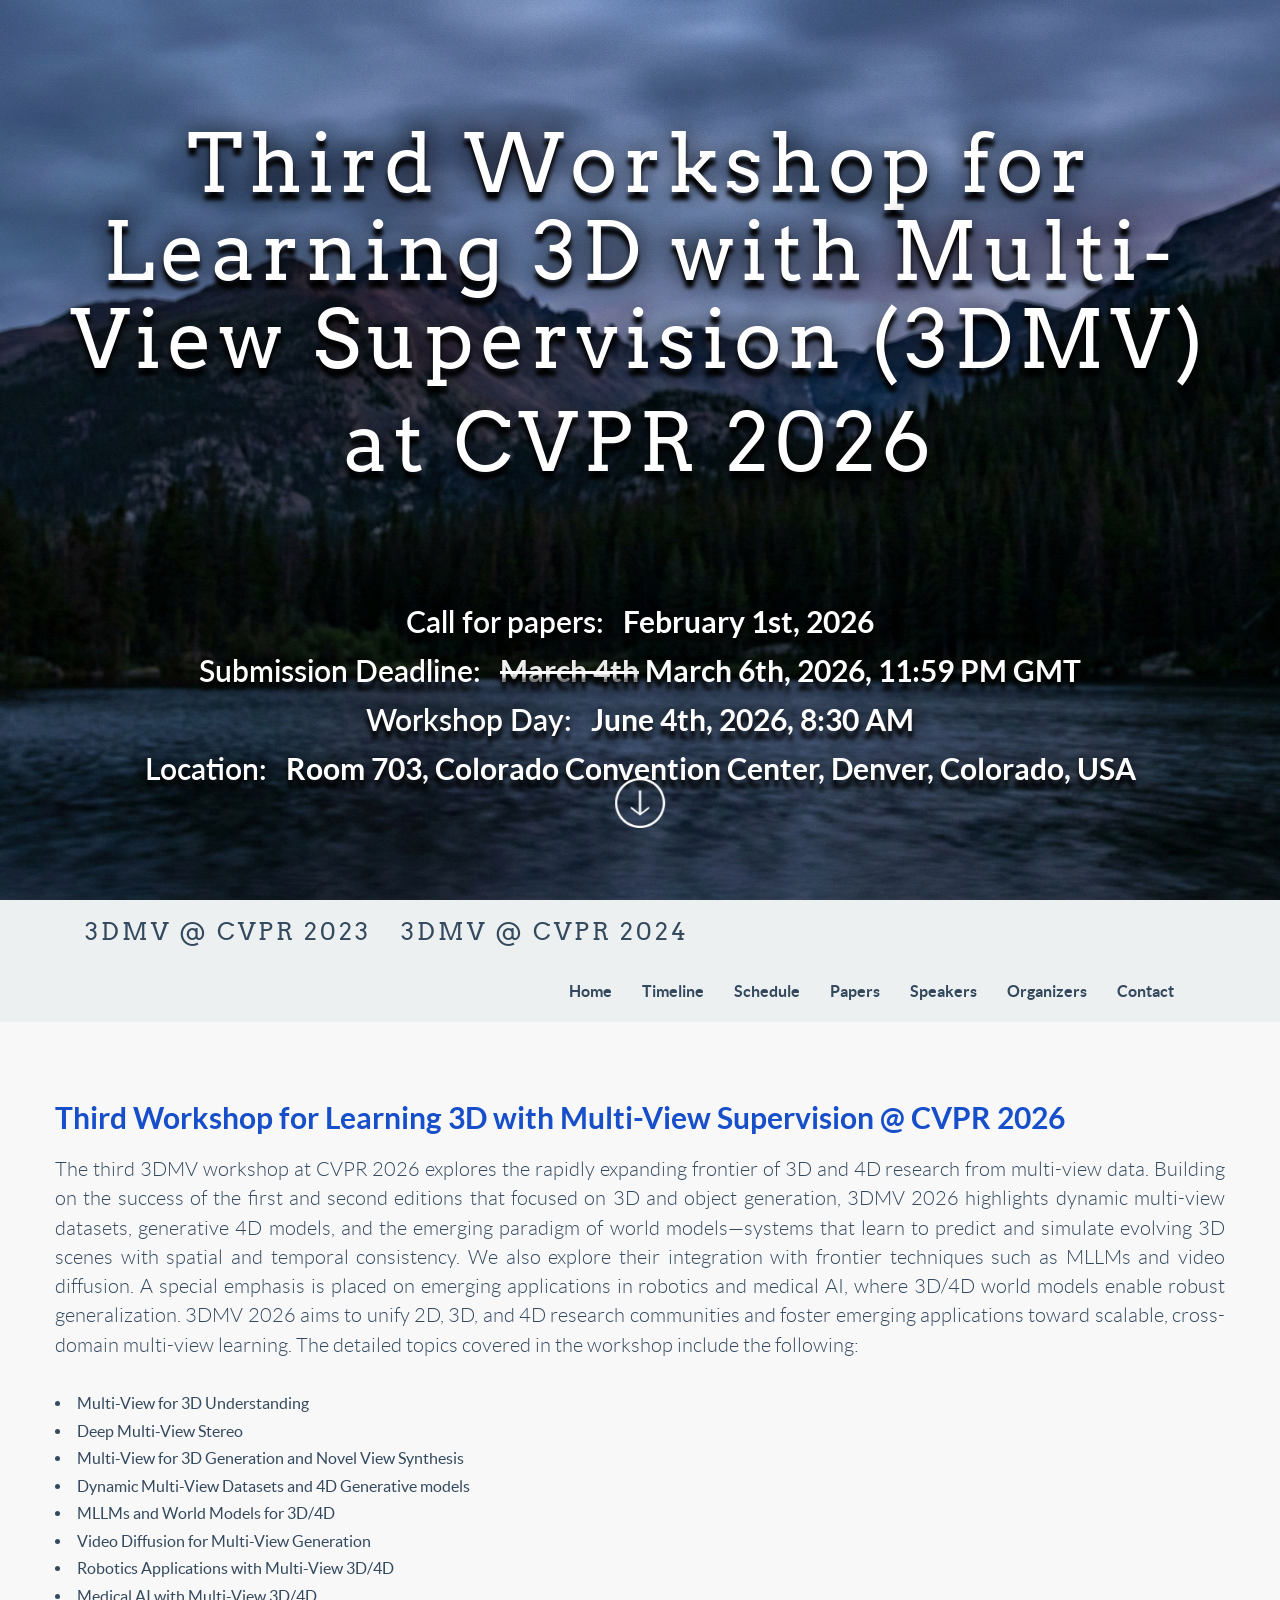
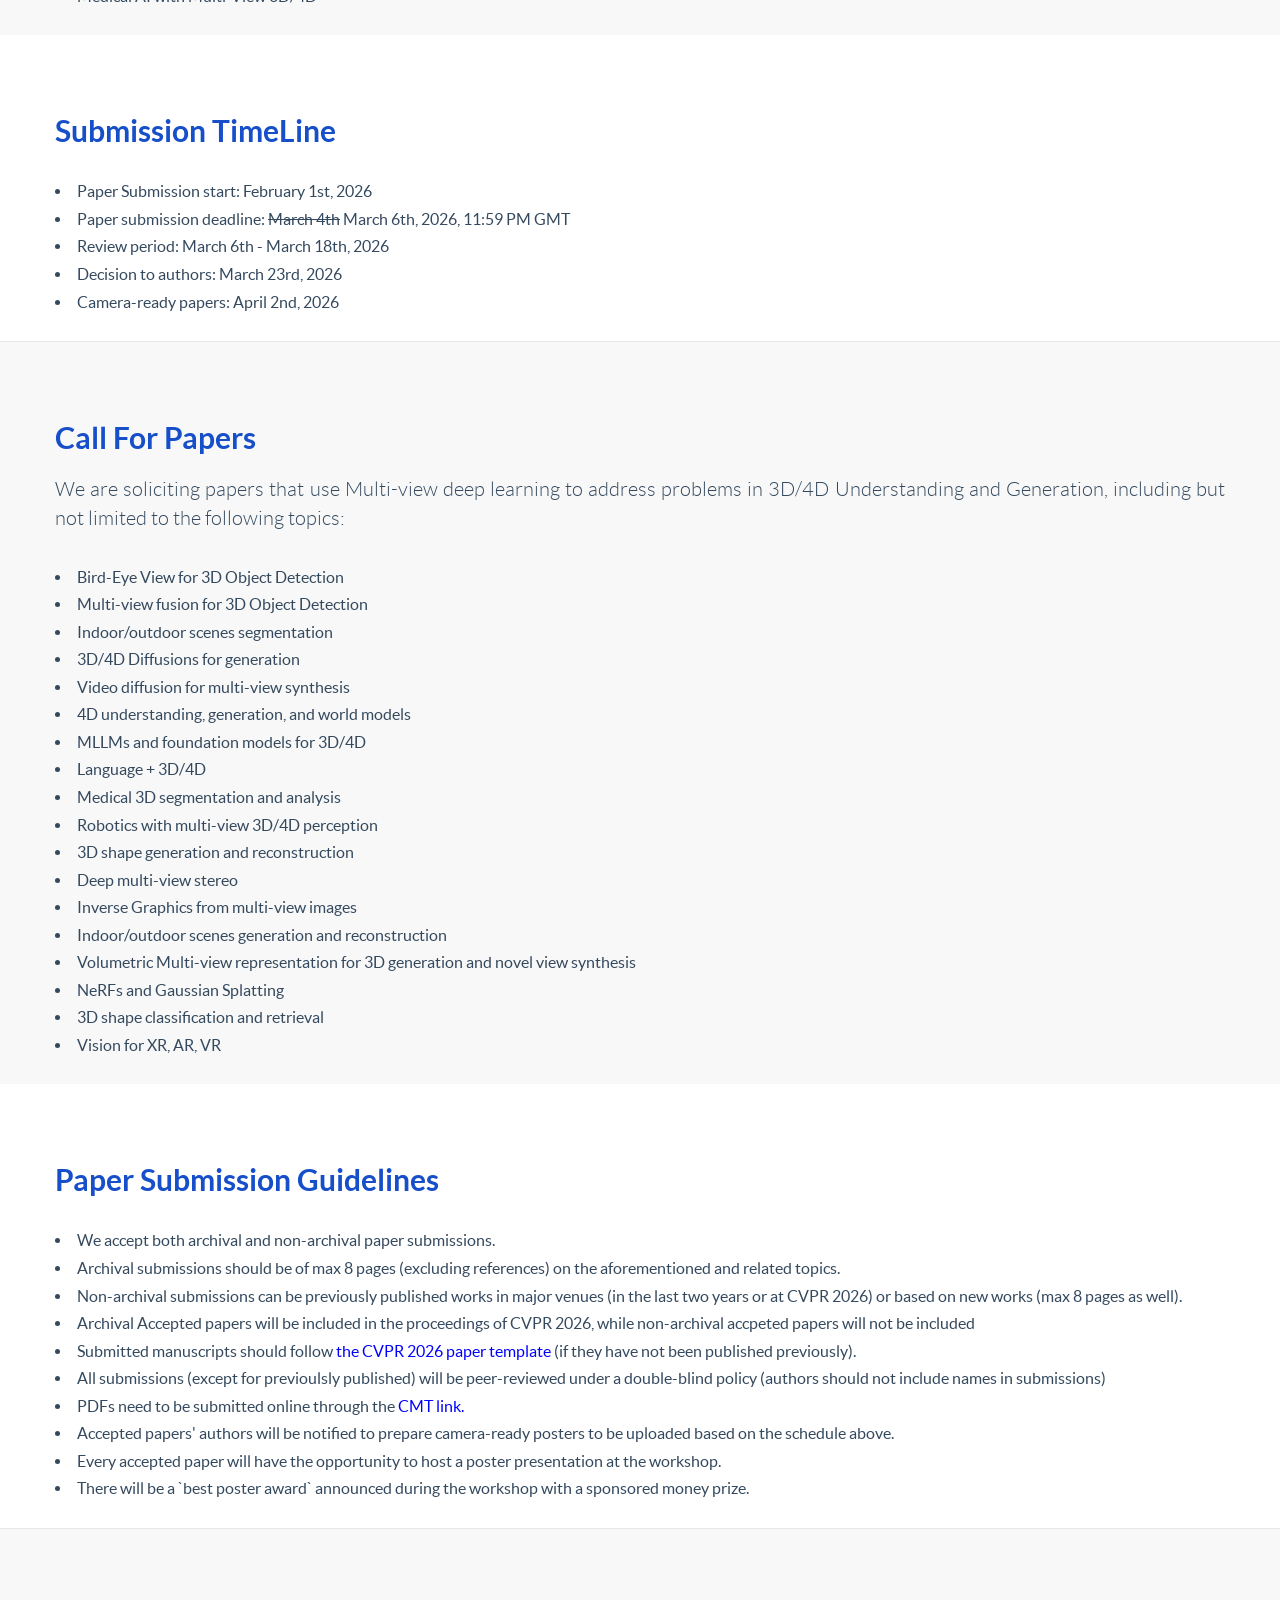
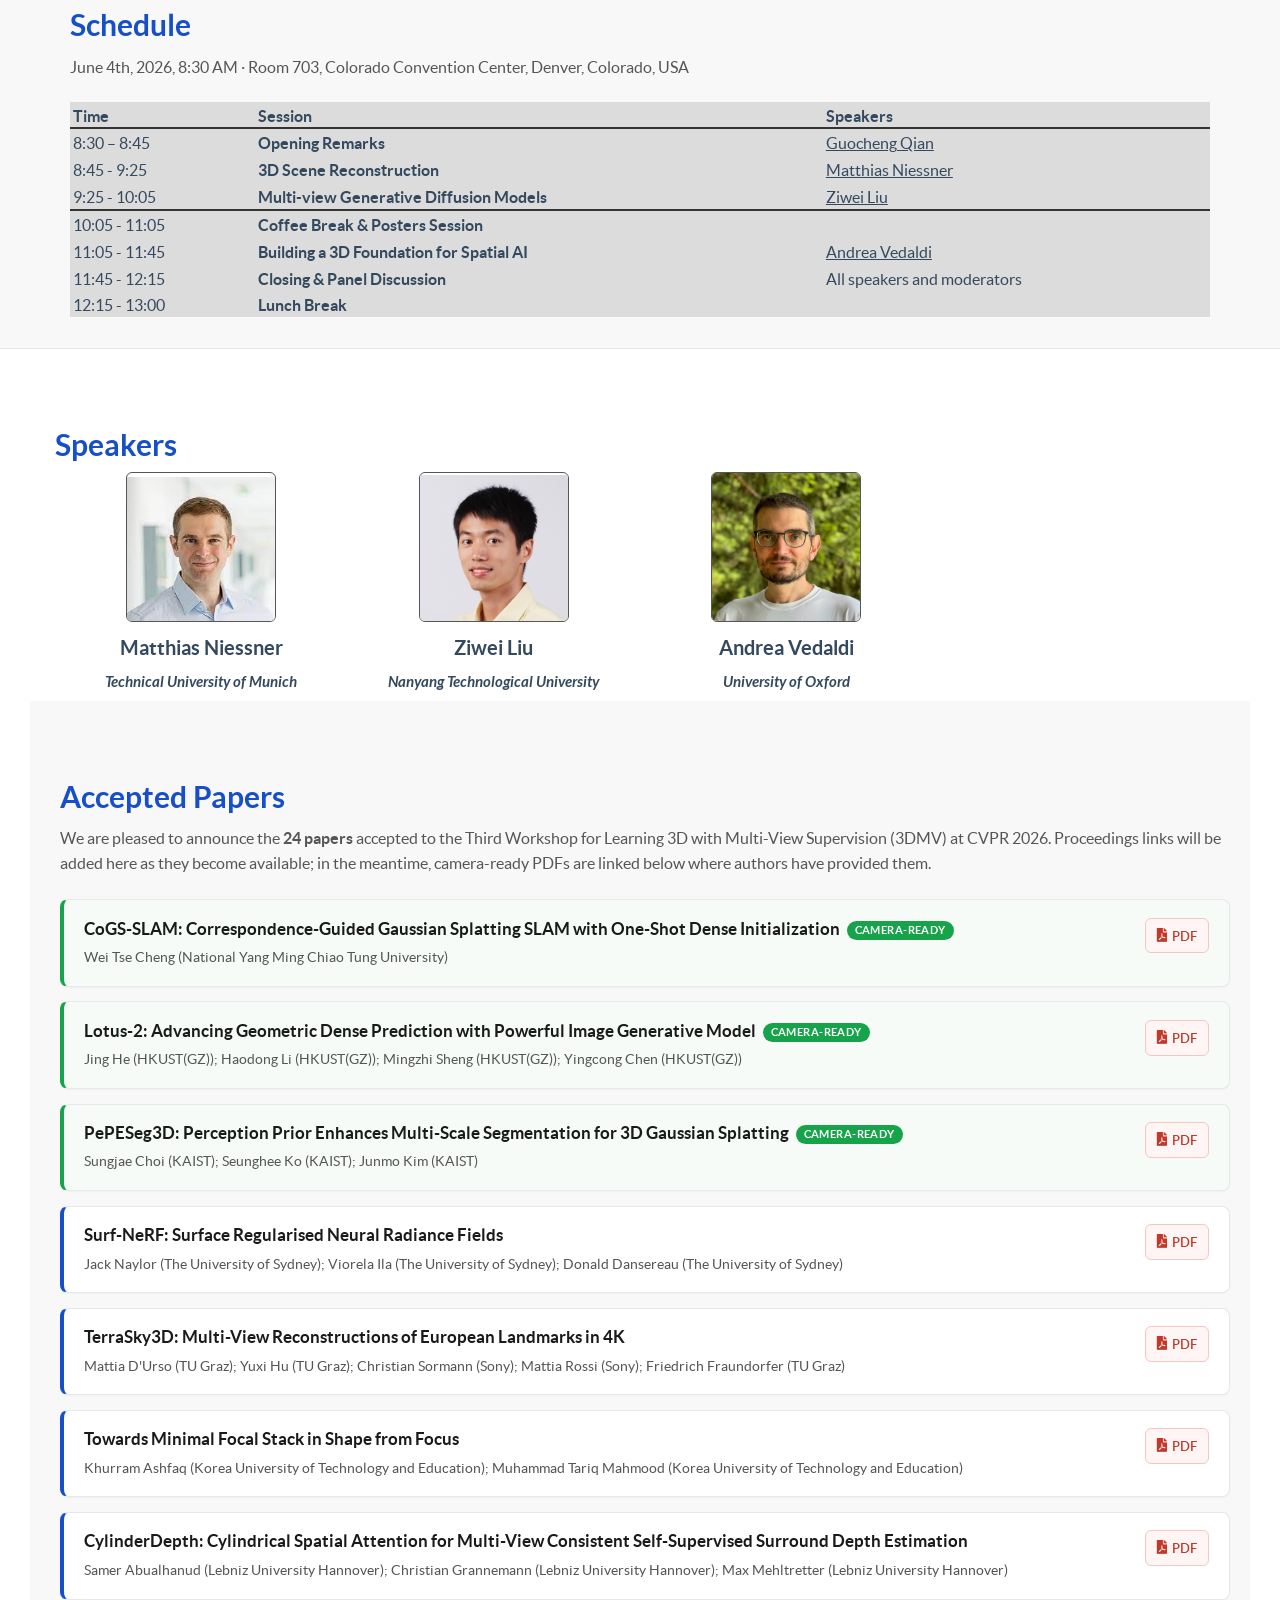
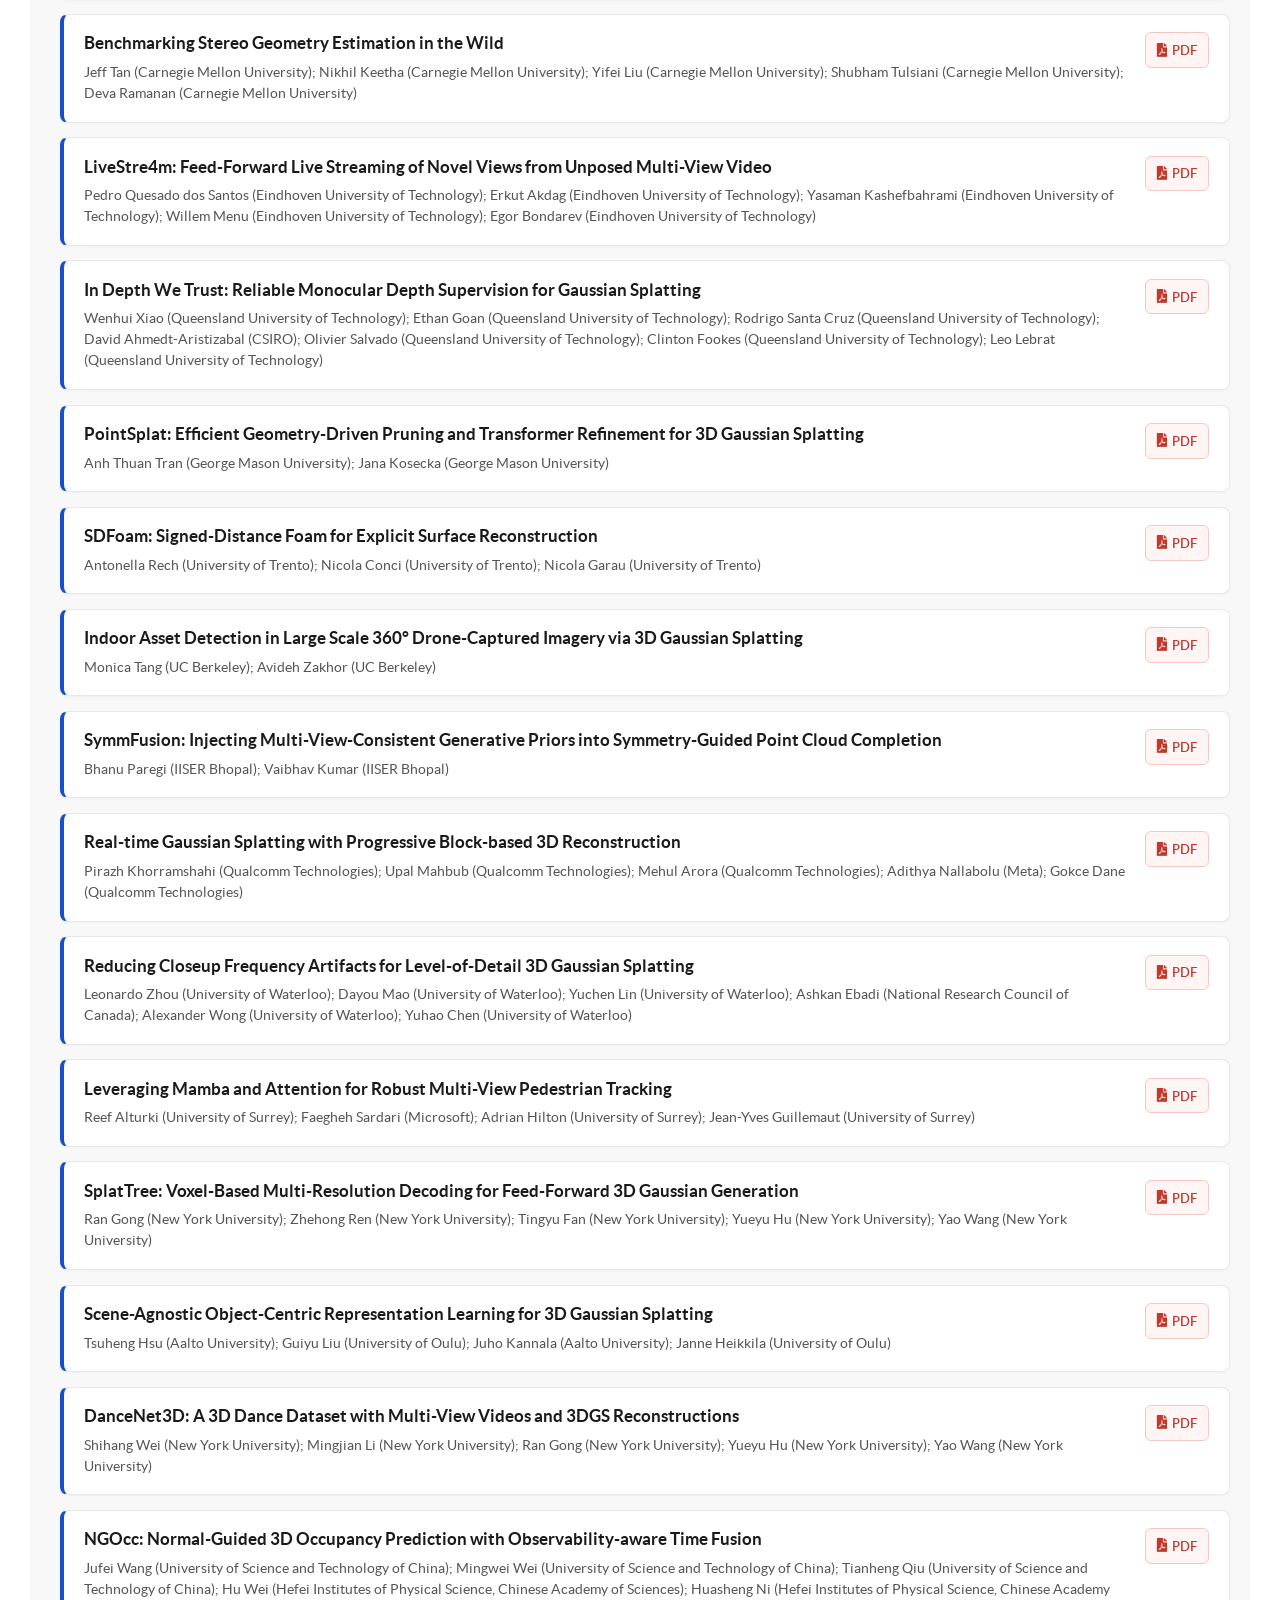
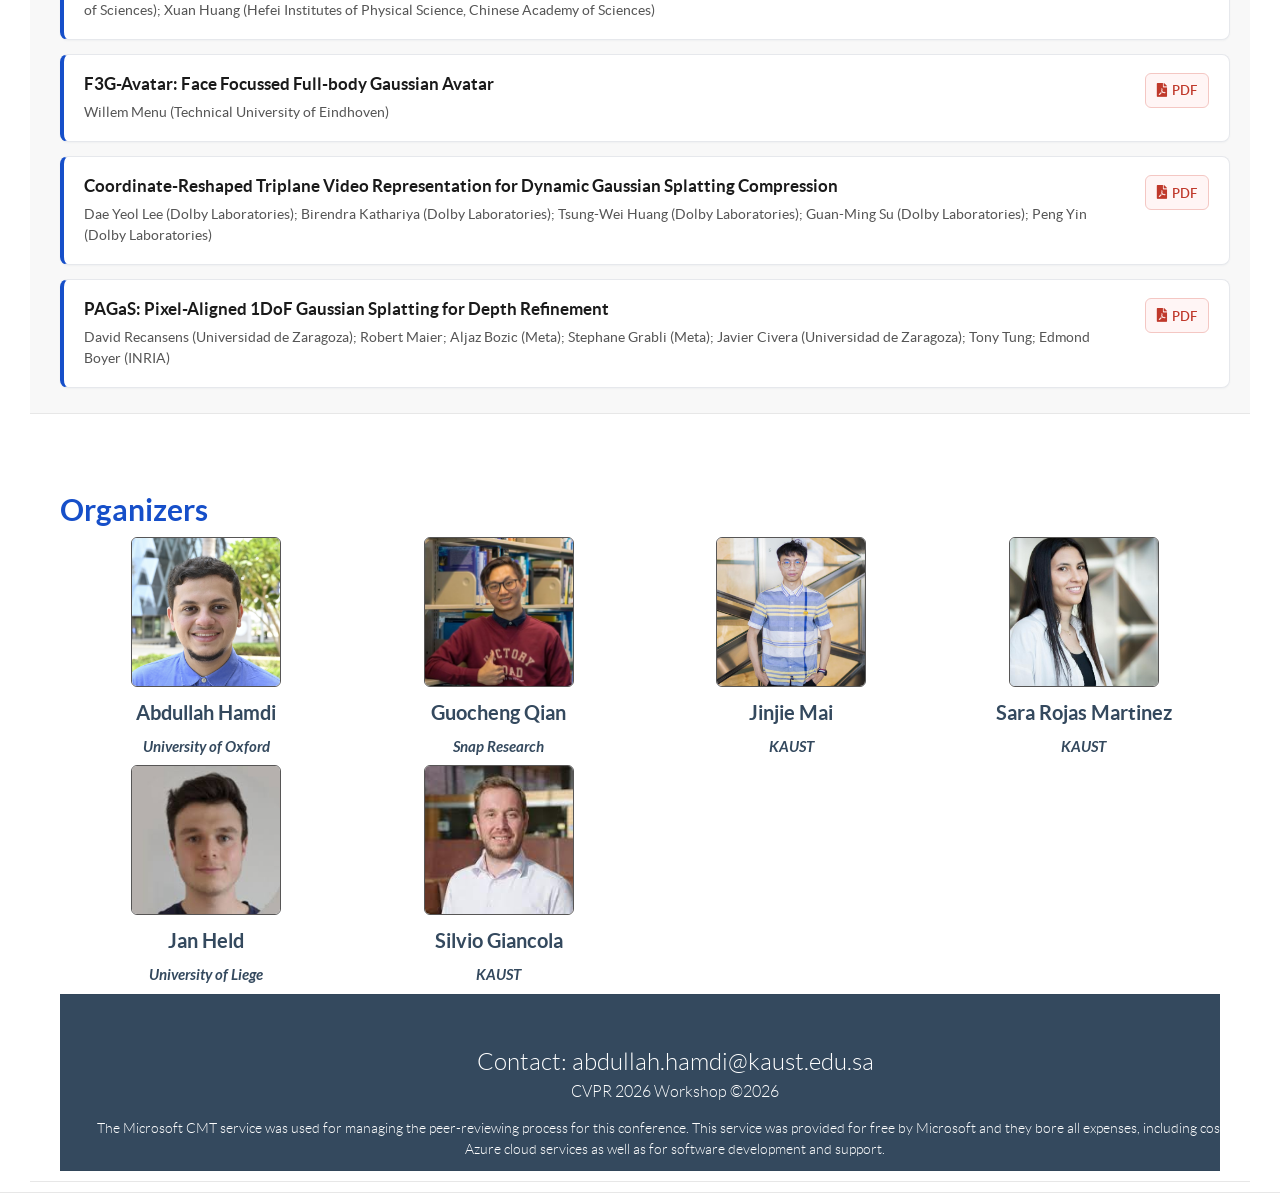
==== 2026/index.html @ b0548b51 "Update SplatTree title to match CVF proceedings name" ====
<!doctype html>
<html>

<head>
  <meta charset="utf-8">
  <meta name="viewport"
    content="width=device-width, user-scalable=no, initial-scale=1.0, minimum-scale=1.0, maximum-scale=1.0">
  <meta name="description" content="CVPR 2026 Workshop on Learning 3D with Multi-View Supervision">
  <meta name="author" content="Guocheng Qian">
  <title>3DMV</title>
  <link rel="icon" href="https://cvpr2022.thecvf.com/images/sponsors/cvf_.jpg">

  <!-- Bootstrap core CSS -->
  <link href="css/bootstrap.min.css" rel="stylesheet">

  <!-- Custom Google Web Font -->
  <link href="font-awesome/css/font-awesome.min.css" rel="stylesheet">
  <link
    href='http://fonts.googleapis.com/css?family=Lato:100,300,400,700,900,100italic,300italic,400italic,700italic,900italic'
    rel='stylesheet' type='text/css'>
  <link href='http://fonts.googleapis.com/css?family=Arvo:400,700' rel='stylesheet' type='text/css'>
  <link rel="stylesheet" href="https://cdnjs.cloudflare.com/ajax/libs/font-awesome/5.15.3/css/all.min.css">

  <!-- Custom CSS-->
  <link href="css/general.css" rel="stylesheet">

  <!-- Owl-Carousel -->
  <link href="css/custom.css" rel="stylesheet">
  <link href="css/owl.carousel.css" rel="stylesheet">
  <link href="css/owl.theme.css" rel="stylesheet">
  <link href="css/style.css" rel="stylesheet">
  <link href="css/animate.css" rel="stylesheet">

  <!-- Magnific Popup core CSS file -->
  <link rel="stylesheet" href="css/magnific-popup.css">
  <script src="js/vue.js"></script>
  <script src="js/modernizr-2.8.3.min.js"></script> <!-- Modernizr /-->
</head>



<body>
  <!-- javascipt for random graph generation, reference: http://bl.ocks.org/erkal/9746513 -->
  <style>
    .link {
      stroke: black;
    }

    .node {
      stroke: white;
      stroke-width: 3px;
    }

    .image-container {
      display: flex;
      overflow-x: auto;
      gap: 10px;
      padding: 10px;
      white-space: nowrap;
      /* Prevent line breaks */
      /* Always show scrollbar for WebKit browsers */
      -webkit-overflow-scrolling: touch;
      scrollbar-width: thin;
    }

    .image-container::-webkit-scrollbar {
      height: 8px;
    }

    .image-container::-webkit-scrollbar-thumb {
      background-color: rgba(0, 0, 0, 0.5);
      border-radius: 4px;
    }

    .image-container img {
      height: 200px;
      object-fit: cover;
      transition: transform 0.3s;
    }

    .image-container img:hover {
      transform: scale(1.1);
    }
  </style>
  <!-- <script src="https://d3js.org/d3.v3.min.js" charset="utf-8"></script>
  <script>
    var width = screen.width, height = screen.height, colors = d3.scale.category10();

    var n = 100, // number of nodes
      m = 80, // number of links
      charge = -1000;

    var svg = d3.select("body").append("svg")
      .attr("width", width)
      .attr("height", height)
      .style("background-color", "#3498db")
      .on("mousedown", create);

    create();

    function create() {
      svg.selectAll(".link, .node").remove();
      randomGraph(n, m, charge);
    }

    function randomGraph(n, m, charge) { //creates a random graph on n nodes and m links
      var nodes = d3.range(n).map(Object),
        list = randomChoose(unorderedPairs(d3.range(n)), m),
        links = list.map(function (a) { return { source: a[0], target: a[1] } });

      var force = d3.layout.force()
        .size([width, height])
        .nodes(nodes)
        .links(links)
        .charge(charge)
        .on("tick", tick)
        .start();

      var svgLinks = svg.selectAll(".link").data(links)
        .enter().append("line")
        .attr("class", "link");

      var svgNodes = svg.selectAll(".node").data(nodes)
        .enter().append("circle")
        .attr("class", "node")
        .attr("r", 3)
        .style("fill", "white");

      svgNodes.transition().duration(800)
        .attr("r", function (d) { return 3 + 3 * d.weight })
        .style("fill", function (d) { return colors(d.weight) });

      svgLinks.transition().duration(800)
        .style("stroke-width", 3);

      function tick() {
        svgNodes
          .attr("cx", function (d) { return d.x })
          .attr("cy", function (d) { return d.y });

        svgLinks
          .attr("x1", function (d) { return d.source.x })
          .attr("y1", function (d) { return d.source.y })
          .attr("x2", function (d) { return d.target.x })
          .attr("y2", function (d) { return d.target.y });
      }
    }

    function randomChoose(s, k) { // returns a random k element subset of s
      var a = [], i = -1, j;
      while (++i < k) {
        j = Math.floor(Math.random() * s.length);
        a.push(s.splice(j, 1)[0]);
      };
      return a;
    }

    function unorderedPairs(s) { // returns the list of all unordered pairs from s
      var i = -1, a = [], j;
      while (++i < s.length) {
        j = i;
        while (++j < s.length) a.push([s[i], s[j]])
      };
      return a;
    }

  </script> -->

  <!-- Preloader -->
  <div id="preloader">
    <div id="status"></div>
  </div>

  <!-- FullScreen -->
  <div class="intro-header">
    <div class="col-xs-12 text-center abcen1">
      <h1 class="h1_home wow fadeIn surface-title" data-wow-delay="0.4s">
        Third Workshop for Learning 3D with Multi-View Supervision (3DMV)
        <p></p>
        at CVPR 2026
      </h1>
      <br>
      <br>
      <br>
      <h3 class="h3_home wow fadeIn" data-wow-delay="0.6s"
        style="text-shadow: 0px 8px 4px black, 0 0 25px black;font-weight: 600">
        <a style="color:white;text-shadow: 0px 8px 4px black, 0 0 25px black">
          Call for papers: <b>&nbsp; February 1st, 2026 </b>
          <p></p>
          Submission Deadline: <b>&nbsp; <span style="text-decoration: line-through;">March 4th</span> March 6th, 2026, 11:59 PM GMT </b>
          <p></p>
          Workshop Day: <b>&nbsp; June 4th, 2026, 8:30 AM </b>
          <p></p>
          Location: <b>&nbsp; Room 703, Colorado Convention Center, Denver, Colorado, USA </b>
          <p></p>
        </a>
      </h3>
    </div>

    <!-- /.container -->
    <div class="col-xs-12 text-center abcen wow fadeIn">
      <div class="button_down ">
        <a class="imgcircle wow bounceInUp" data-wow-duration="1.5s" href="#scope"> <img class="img_scroll"
            src="img/icon/circle.png" alt=""> </a>
      </div>
    </div>
  </div>

  <!-- NavBar-->
  <nav class="navbar-default" role="navigation">
    <div class="container">
      <div class="navbar-header">
        <button type="button" class="navbar-toggle" data-toggle="collapse" data-target=".navbar-ex1-collapse">
          <span class="sr-only">Toggle navigation</span>
          <span class="icon-bar"></span>
          <span class="icon-bar"></span>
          <span class="icon-bar"></span>
        </button>
        <a class="navbar-brand" href="https://3dmv2023.github.io/">3DMV @ CVPR 2023</a>
        <a class="navbar-brand" href="https://abdullahamdi.com/3dmv2024/">3DMV @ CVPR 2024</a>
      </div>

      <div class="collapse navbar-collapse navbar-right navbar-ex1-collapse">
        <ul class="nav navbar-nav">

          <li class="menuItem"><a href="#scope">Home</a></li>
          <li class="menuItem"><a href="#timeline">Timeline</a></li>
          <li class="menuItem"><a href="#schedule">Schedule</a></li>
          <li class="menuItem"><a href="#papers">Papers</a></li>
          <li class="menuItem"><a href="#speakers">Speakers</a></li>
          <li class="menuItem"><a href="#organizers">Organizers</a></li>
          <li class="menuItem"><a href="#contact">Contact</a></li>
        </ul>
      </div>
    </div>
  </nav>


  <!-- Scope -->
  <div id="scope" class="content-section-a" style="border-top: 0">

    <div class="container">

      <div class="row">

        <div class="col-sm-6 pull-right wow fadeInRightBig">
          <img class="img-responsive " src="img/ipad.png" alt="">
        </div>
        <!-- <a href='http://cvpr2021.thecvf.com/program'>
          <img class="img-responsive" style="width: 20vw" src="img/cvpr_logo.png" alt="">
        </a> -->
        <div class="wow fadeInRightBig" data-animation-delay="200">
          <h3 class="section-heading" style="text-align:justify;color:#164FC9">
            Third Workshop for Learning 3D with Multi-View Supervision @ CVPR 2026</h3>
          <p class="lead" style="text-align:justify">
            The third 3DMV workshop at CVPR 2026 explores the rapidly expanding frontier of 3D and 4D research from multi-view data. Building on the success of the <a href="https://3dmv2023.github.io/">first</a> and <a href="https://abdullahamdi.com/3dmv2024/">second</a> editions that focused on 3D and object generation, 3DMV 2026 highlights dynamic multi-view datasets, generative 4D models, and the emerging paradigm of world models—systems that learn to predict and simulate evolving 3D scenes with spatial and temporal consistency. We also explore their integration with frontier techniques such as MLLMs and video diffusion. A special emphasis is placed on emerging applications in robotics and medical AI, where 3D/4D world models enable robust generalization. 3DMV 2026 aims to unify 2D, 3D, and 4D research communities and foster emerging applications toward scalable, cross-domain multi-view learning.

            The detailed topics covered in the workshop include the following:
            <li>Multi-View for 3D Understanding
            </li>
            <li>Deep Multi-View Stereo</li>
            <li>Multi-View for 3D Generation and Novel View Synthesis
            </li>
            <li>Dynamic Multi-View Datasets and 4D Generative models
            </li>
            <li>MLLMs and World Models for 3D/4D
            </li>
            <li>Video Diffusion for Multi-View Generation
            </li>
            <li>Robotics Applications with Multi-View 3D/4D
            </li>
            <li>Medical AI with Multi-View 3D/4D
            </li>
          </p>
        </div>
      </div>
    </div>
  </div>

  <!-- Timeline -->

  <div id="scope" class="content-section-b" style="border-top: 0">
    <div class="container">

      <div class="row">

        <div class="col-sm-6 pull-right wow fadeInRightBig">
          <img class="img-responsive " src="img/ipad.png" alt="">
        </div>
        <!-- <a href='http://cvpr2021.thecvf.com/program'>
            <img class="img-responsive" style="width: 20vw" src="img/cvpr_logo.png" alt="">
          </a> -->
        <div class="wow fadeInRightBig" data-animation-delay="200">
          <h3 class="section-heading" style="text-align:justify;color:#164FC9">
            Submission TimeLine</h3>
          <p class="lead" style="text-align:justify">
            <li>Paper Submission start: February 1st, 2026</li>
            <li>Paper submission deadline: <span style="text-decoration: line-through;">March 4th</span> March 6th, 2026, 11:59 PM GMT</li>
            <li>Review period: March 6th - March 18th, 2026</li>
            <li>Decision to authors: March 23rd, 2026</li>
            <li>Camera-ready papers: April 2nd, 2026</li>
          </p>
        </div>
      </div>
    </div>
  </div>
  </div>

  <!-- Timeline -->

  <div id="scope" class="content-section-a" style="border-top: 0">
    <div class="container">

      <div class="row">

        <div class="col-sm-6 pull-right wow fadeInRightBig">
          <img class="img-responsive " src="img/ipad.png" alt="">
        </div>
        <!-- <a href='http://cvpr2021.thecvf.com/program'>
        <img class="img-responsive" style="width: 20vw" src="img/cvpr_logo.png" alt="">
      </a> -->
        <div class="wow fadeInRightBig" data-animation-delay="200">
          <h3 class="section-heading" style="text-align:justify;color:#164FC9">
            Call For Papers</h3>
          <p class="lead" style="text-align:justify">
            We are soliciting papers that use Multi-view deep learning to address problems in 3D/4D Understanding and Generation,
            including but not limited to the following topics:
            <li>Bird-Eye View for 3D Object Detection</li>
            <li>Multi-view fusion for 3D Object Detection</li>
            <li>Indoor/outdoor scenes segmentation</li>
            <li>3D/4D Diffusions for generation</li>
            <li>Video diffusion for multi-view synthesis</li>
            <li>4D understanding, generation, and world models</li>
            <li>MLLMs and foundation models for 3D/4D</li>
            <li>Language + 3D/4D</li>
            <li>Medical 3D segmentation and analysis</li>
            <li>Robotics with multi-view 3D/4D perception</li>
            <li>3D shape generation and reconstruction</li>
            <li>Deep multi-view stereo</li>
            <li>Inverse Graphics from multi-view images</li>
            <li>Indoor/outdoor scenes generation and reconstruction</li>
            <li>Volumetric Multi-view representation for 3D generation and novel view synthesis</li>
            <li>NeRFs and Gaussian Splatting</li>
            <li>3D shape classification and retrieval</li>
            <li>Vision for XR, AR, VR</li>
          </p>
        </div>
      </div>
    </div>
  </div>
  </div>

  <!-- formats -->

  <div id="scope" class="content-section-b" style="border-top: 0">
    <div class="container">

      <div class="row">

        <div class="col-sm-6 pull-right wow fadeInRightBig">
          <img class="img-responsive " src="img/ipad.png" alt="">
        </div>
        <!-- <a href='http://cvpr2021.thecvf.com/program'>
                <img class="img-responsive" style="width: 20vw" src="img/cvpr_logo.png" alt="">
              </a> -->
        <div class="wow fadeInRightBig" data-animation-delay="200">
          <h3 class="section-heading" style="text-align:justify;color:#164FC9">
            Paper Submission Guidelines</h3>
          <p class="lead" style="text-align:justify">
            <li>We accept both archival and non-archival paper submissions.</li>
            <li>Archival submissions should be of max 8 pages (excluding references) on the aforementioned and related
              topics.</li>
            <li>Non-archival submissions can be previously published works in major venues (in the last two years or at
              CVPR 2026) or based on new works (max 8 pages as well).</li>
            <li>Archival Accepted papers will be included in the proceedings of CVPR 2026, while non-archival accpeted
              papers will not be included</li>
            <li>Submitted manuscripts should follow <a href="https://cvpr.thecvf.com/Conferences/2026/AuthorGuidelines"
                style="text-align:justify;color:blue">the CVPR 2026 paper template</a> (if they have not been published
              previously).</li>
            <li>All submissions (except for previoulsly published) will be peer-reviewed under a double-blind policy
              (authors should not include names in
              submissions) </li>
            <li>PDFs need to be submitted online through the <a href="https://cmt3.research.microsoft.com/3DMV2026/" style="color: blue">CMT link.</a> </li>

            <li>Accepted papers' authors will be notified to prepare camera-ready posters to be uploaded based on the
              schedule above.</li>
            <li>Every accepted paper will have the opportunity to host a poster presentation at the workshop.</li>
            <!-- <li>Some acccpeted papers will be selcted for oral presentations at the workshop.</li> -->
            <li>There will be a `best poster award` announced during the workshop with a sponsored money prize. </li>

          </p>
        </div>
      </div>
    </div>
  </div>
  </div>


  <!-- schedule -->
  <div id="schedule" class="content-section-a">
    <div class="container">
      <div class="wow fadeInRightBig" data-animation-delay="200">
        <h3 class="section-heading" style='text-align: justify;color:#164FC9'>Schedule</h3>
        <p style="text-align: justify; color: #555; margin-top: 12px; margin-bottom: 0;">June 4th, 2026, 8:30 AM · Room 703, Colorado Convention Center, Denver, Colorado, USA</p>
        <div class="table-responsive" style="margin-top: 20px;">
          <table class="table" style="background: white; border-collapse: collapse;">
            <thead>
              <tr style="border-bottom: 2px solid #333;">
                <th style="padding: 12px 15px; text-align: left; font-weight: bold;">Time</th>
                <th style="padding: 12px 15px; text-align: left; font-weight: bold;">Session</th>
                <th style="padding: 12px 15px; text-align: left; font-weight: bold;">Speakers</th>
              </tr>
            </thead>
            <tbody>
              <tr style="border-bottom: 1px solid #ddd;">
                <td style="padding: 12px 15px; vertical-align: middle;">8:30 – 8:45</td>
                <td style="padding: 12px 15px; vertical-align: middle;"><strong>Opening Remarks</strong></td>
                <td style="padding: 12px 15px; vertical-align: middle;"><a href="https://guochengqian.github.io/" style="color: #164FC9;">Guocheng Qian</a></td>
              </tr>
              <tr style="border-bottom: 1px solid #ddd;">
                <td style="padding: 12px 15px; vertical-align: middle;">8:45 - 9:25</td>
                <td style="padding: 12px 15px; vertical-align: middle;"><strong>3D Scene Reconstruction</strong></td>
                <td style="padding: 12px 15px; vertical-align: middle;"><a href="https://niessnerlab.org/" style="color: #164FC9;">Matthias Niessner</a></td>
              </tr>
              <tr style="border-bottom: 2px solid #333;">
                <td style="padding: 12px 15px; vertical-align: middle;">9:25 - 10:05</td>
                <td style="padding: 12px 15px; vertical-align: middle;"><strong>Multi-view Generative Diffusion Models</strong></td>
                <td style="padding: 12px 15px; vertical-align: middle;"><a href="https://liuziwei7.github.io/" style="color: #164FC9;">Ziwei Liu</a></td>
              </tr>
              <tr style="border-bottom: 1px solid #ddd; background: #f9f9f9;">
                <td style="padding: 12px 15px; vertical-align: middle;">10:05 - 11:05</td>
                <td style="padding: 12px 15px; vertical-align: middle;"><strong>Coffee Break & Posters Session</strong></td>
                <td style="padding: 12px 15px; vertical-align: middle;"></td>
              </tr>
              <tr style="border-bottom: 1px solid #ddd;">
                <td style="padding: 12px 15px; vertical-align: middle;">11:05 - 11:45</td>
                <td style="padding: 12px 15px; vertical-align: middle;"><strong>Building a 3D Foundation for Spatial AI</strong></td>
                <td style="padding: 12px 15px; vertical-align: middle;"><a href="https://www.robots.ox.ac.uk/~vedaldi/" style="color: #164FC9;">Andrea Vedaldi</a></td>
              </tr>
              <tr style="border-bottom: 1px solid #ddd;">
                <td style="padding: 12px 15px; vertical-align: middle;">11:45 - 12:15</td>
                <td style="padding: 12px 15px; vertical-align: middle;"><strong>Closing & Panel Discussion</strong></td>
                <td style="padding: 12px 15px; vertical-align: middle;">All speakers and moderators</td>
              </tr>
              <tr style="background: #f9f9f9;">
                <td style="padding: 12px 15px; vertical-align: middle;">12:15 - 13:00</td>
                <td style="padding: 12px 15px; vertical-align: middle;"><strong>Lunch Break</strong></td>
                <td style="padding: 12px 15px; vertical-align: middle;"></td>
              </tr>
            </tbody>
          </table>
        </div>
      </div>
    </div>
  </div>

  <!-- 

  <div id="posters" class="content-section-b">
    <div class="container">
      <div class="row wow fadeInRightBig" data-animation-delay="200">
        <h3 class="section-heading" style="text-align:justify;color:#164FC9">Posters</h3>



        <div class="paper">
          <h5>NeRFocus: Neural Radiance Field for 3D Synthetic Defocus</h5>
          <div class="authors">Yinhuai Wang (Peking University Shenzhen Graduate School); Shuzhou Yang (Peking
            University); Yujie Hu (Peking University Shenzhen Graduate School); Xinhua Cheng (Peking University); Jian
            Zhang (Peking University Shenzhen Graduate School)</div><a href="assets/posters/1.pdf"><i
              class="fas fa-file-pdf" style="color:red; font-size:24px;"></i></a>
        </div>
        <div class="paper">
          <h5>OpenScene: 3D Scene Understanding with Open Vocabularies</h5>
          <div class="authors">Songyou Peng (ETH Zurich and MPI-IS); Kyle Genova (Google Research); Chiyu Jiang
            (Waymo); Andrea Tagliasacchi (Google Brain and University of Toronto); Marc Pollefeys (ETH Zurich /
            Microsoft); Thomas Funkhouser (Google Research)</div><a href="assets/posters/3.pdf"><i
              class="fas fa-file-pdf" style="color:red; font-size:24px;"></i></a>
        </div>
        <div class="paper">
          <h5>CroCo: Self-Supervised Pre-training for 3D Vision Tasks by Cross-View Completion</h5>
          <div class="authors">Philippe Weinzaepfel (NAVER LABS Europe); Vincent Leroy (Naver Labs Europe); Thomas
            LUCAS (Naver); Romain Brégier (Naver Labs Europe); Yohann Cabon (Naver Labs Europe); Vaibhav Arora
            (Universitè Paris Sud); Leonid Antsfeld (Naver Labs Europe); Boris Chidlovskii (Naver Labs Europe); Gabriela
            Csurka (Naver Labs Europe); Jerome Revaud (Naver Labs Europe)</div><a href="assets/posters/5.pdf"><i
              class="fas fa-file-pdf" style="color:red; font-size:24px;"></i></a>
        </div>
        <div class="paper">
          <h5>Federated Neural Radiance Fields</h5>
          <div class="authors">Lachlan Holden (The University of Adelaide); Feras Dayoub (The University of Adelaide);
            David Harvey (The University of Adelaide); Tat-Jun Chin (The University of Adelaide)</div><a
            href="assets/posters/7.pdf"><i class="fas fa-file-pdf" style="color:red; font-size:24px;"></i></a>
        </div>
        <div class="paper">
          <h5>RePAST: Relative Pose Attention Scene Representation Transformer</h5>
          <div class="authors">Aleksandr Safin (Skoltech); Daniel Duckworth (Google); Mehdi S. M. Sajjadi (Google
            Brain)</div><a href="assets/posters/8.pdf"><i class="fas fa-file-pdf"
              style="color:red; font-size:24px;"></i></a>
        </div>
        <div class="paper">
          <h5>HDR-Plenoxels: Self-Calibrating High Dynamic Range Radiance Fields</h5>
          <div class="authors">Kim Jun-Seong (POSTECH); Kim Yu-Ji (POSTECH); Moon Ye-Bin (POSTECH); Tae-Hyun Oh
            (POSTECH)</div><a href="assets/posters/9.pdf"><i class="fas fa-file-pdf"
              style="color:red; font-size:24px;"></i></a>
        </div>
        <div class="paper">
          <h5>Multiface: A Dataset for Neural Face Rendering</h5>
          <div class="authors">Cheng-hsin Wuu (Meta Reality Lab); Ningyuan Zheng (Meta); Scott Ardisson (Meta); Rohan
            Bali (University of Arizona); Eric Brockmeyer (Meta); Lucas Evans (Meta); Tim Godisart (Meta); Hyowon Ha
            (Meta); Xuhua Huang (Meta Reality Labs); Alexander T Hypes (Meta Reality Labs); Taylor Koska (Meta); Steven
            Krenn (Meta); Stephen Lombardi (Facebook Reality Labs); Xiaomin Luo (Meta); Laura Millerschoen (Meta); Kevyn
            A McPhail (Meta); Michal Perdoch (Meta); Mark Pitts (Meta); Alexander Richard (Facebook Reality Labs); Jason
            Saragih (Facebook); Junko Saragih (Meta); Takaaki Shiratori (Meta Reality Labs Research); Tomas Simon
            (Facebook Reality Lab Research); Matthew Stewart (Meta); Autumn Trimble (Facebook Reality Labs Pittsburgh);
            Xinshuo Weng (NVIDIA Research); David Whitewolf (Meta); Chenglei Wu (Facebook Reality Labs); Shoou-I Yu
            (Facebook Reality Labs); Yaser Sheikh (Facebook Reality Labs)</div><a href="assets/posters/10.pdf"><i
              class="fas fa-file-pdf" style="color:red; font-size:24px;"></i></a>
        </div>
        <div class="paper">
          <h5>Spatial-Language Attention Policies for Efficient Robot Learning</h5>
          <div class="authors">Priyam Parashar (FAIR, Meta); Jay Vakil (FAIR, Meta); Samantha N Powers (Carnegie Mellon
            University); Chris Paxton (Meta AI)</div><a href="assets/posters/13.pdf"><i class="fas fa-file-pdf"
              style="color:red; font-size:24px;"></i></a>
        </div>
        <div class="paper">
          <h5>Spatio-Temporally Consistent Face Mesh Reconstruction on Videos</h5>
          <div class="authors">Kim Youwang (POSTECH); Hyun Lee (POSTECH); Kim Sung-Bin (POSTECH); Suekyeong Nam
            (KRAFTON Inc.); Janghoon Ju (KRAFTON); Tae-Hyun Oh (POSTECH)</div><a href="assets/posters/14.pdf"><i
              class="fas fa-file-pdf" style="color:red; font-size:24px;"></i></a>
        </div>
        <div class="paper">
          <h5>Depth Field Networks for Generalizable Multi-view Scene Representation</h5>
          <div class="authors">Vitor Guizilini (Toyota Research Institute); Igor Vasiljevic (Toyota Research
            Institute); Jiading Fang (Toyota Technological Institute at Chicago); Rareș A Ambruș (Toyota Research
            Institute); Greg Shakhnarovich (TTI-Chicago); Matthew R Walter (Toyota Technological Institute at Chicago);
            Adrien Gaidon (Toyota Research Institute)</div><a href="assets/posters/16.pdf"><i class="fas fa-file-pdf"
              style="color:red; font-size:24px;"></i></a>
        </div>
        <div class="paper">
          <h5>NerfDiff: Single-image View Synthesis with NeRF-guided Distillation from 3D-aware Diffusion</h5>
          <div class="authors">Jiatao Gu (Apple); Alex Trevithick (University of California, San Diego); Kai-En Lin
            (University of California San Diego); Joshua M Susskind (Apple); Christian Theobalt (MPI Informatik);
            Lingjie Liu (University of Pennsylvania); Ravi Ramamoorthi (University of California San Diego)</div><a
            href="assets/posters/17.pdf"><i class="fas fa-file-pdf" style="color:red; font-size:24px;"></i></a>
        </div>
        <div class="paper">
          <h5>Learning to Predict Scene-Level Implicit 3D from Posed RGBD Data</h5>
          <div class="authors">Nilesh Kulkarni (University of Michigan); Linyi Jin (University of Michigan); Justin
            Johnson (University of Michigan); David Fouhey (University of Michigan)</div><a
            href="assets/posters/19.pdf"><i class="fas fa-file-pdf" style="color:red; font-size:24px;"></i></a>
        </div>
        <div class="paper">
          <h5>VARS: Video Assistant Referee System for Automated Soccer Decision Making from Multiple Views</h5>
          <div class="authors">Jan Held (University of Liege); Anthony Cioppa (University of Liège (ULiège)); Silvio
            Giancola (KAUST); Abdullah J Hamdi (KAUST); Bernard Ghanem (KAUST); Marc Van Droogenbroeck (University of
            Liège)</div><a href="assets/posters/20.pdf"><i class="fas fa-file-pdf"
              style="color:red; font-size:24px;"></i></a>
        </div>

        <div class="paper">
          <h5>LDM3D: Latent Diffusion Model for 3D</h5>
          <div class="authors">Gabriela Ben Melech Stan (Intel); Diana Wofk (Intel Labs); Scottie Fox (Blockade Labs);
            Alexander H Redden (Blockade Labs); Will Saxton (Blockade Labs); Jean Yu (Intel Corporation); Estelle Guez
            Aflalo (Intel Corp); Shao-Yen Tseng (Intel); Fabio Nonato (Intel); Matthias Müller (Intel Labs); Vasudev Lal
            (Intel Corp)</div><a href="assets/posters/21.pdf"><i class="fas fa-file-pdf"
              style="color:red; font-size:24px;"></i></a>
        </div>


        <div class="paper">
          <h5>LDM3D: Latent Diffusion Model for 3D</h5>
          <div class="authors">Gabriela Ben Melech Stan (Intel); Diana Wofk (Intel Labs); Scottie Fox (Blockade Labs);
            Alexander H Redden (Blockade Labs); Will Saxton (Blockade Labs); Jean Yu (Intel Corporation); Estelle Guez
            Aflalo (Intel Corp); Shao-Yen Tseng (Intel); Fabio Nonato (Intel); Matthias Müller (Intel Labs); Vasudev Lal
            (Intel Corp)</div>
        </div>




        <div class="paper">
          <h5>Look Around and Refer: 2D Synthetic Semantics Knowledge Distillation for 3D Visual Grounding</h5>
          <div class="authors">eslam mohamed abdelrahman (KAUST); Yasmeen Y Alsaedi (King Abdullah University of
            Science and Technology ); Mohamed Elhoseiny (King Abdullah University of Science and Technology)</div><a
            href="assets/posters/22.pdf"><i class="fas fa-file-pdf" style="color:red; font-size:24px;"></i></a>
        </div> 


        </div>
    </div>
  </div>

    <div id="scope" class="content-section-b" style="border-top: 0">
    <div class="container">

      <div class="row">

        <div class="col-sm-6 pull-right wow fadeInRightBig">
          <img class="img-responsive " src="img/ipad.png" alt="">
        </div>
          <div class="wow fadeInRightBig" data-animation-delay="200">
          <h3 class="section-heading" style="text-align:justify;color:#164FC9">
            Paper Awards</h3>
          <p class="lead" style="text-align:justify">
            <li>Best Paper Award:           <h5>LDM3D: Latent Diffusion Model for 3D</h5>
          <div class="authors">Gabriela Ben Melech Stan (Intel); Diana Wofk (Intel Labs); Scottie Fox (Blockade Labs);
            Alexander H Redden (Blockade Labs); Will Saxton (Blockade Labs); Jean Yu (Intel Corporation); Estelle Guez
            Aflalo (Intel Corp); Shao-Yen Tseng (Intel); Fabio Nonato (Intel); Matthias Müller (Intel Labs); Vasudev Lal
            (Intel Corp)</div><a href="assets/posters/21.pdf"><i class="fas fa-file-pdf"
              style="color:red; font-size:24px;"></i></a>
        </div>
            </li>
            <li>Best Paper Runner-up Award:                     <h5>Look Around and Refer: 2D Synthetic Semantics Knowledge Distillation for 3D Visual Grounding</h5>
          <div class="authors">eslam mohamed abdelrahman (KAUST); Yasmeen Y Alsaedi (King Abdullah University of
            Science and Technology ); Mohamed Elhoseiny (King Abdullah University of Science and Technology)</div><a
            href="assets/posters/22.pdf"><i class="fas fa-file-pdf" style="color:red; font-size:24px;"></i></a>
        </div>
            </li>          </p>
        </div>
      </div> -->


  <div id="speakers" class="content-section-b">
    <div class="container">
      <div class="row wow fadeInRightBig" data-animation-delay="200">
        <h3 class="section-heading" style="text-align:justify;color:#164FC9">Speakers</h3>
        
        <div class="col-sm-3 wow fadeInRightBig" data-animation-delay="200">
          <center><img class="img-responsive img-rounded organizer-img"
              src="img/speakers/matthias.jpeg" alt="Matthias Niessner"></center>
          <a href="https://niessnerlab.org/">
            <h4 class="section-heading">
              <center>Matthias Niessner</center>
            </h4>
          </a>
          <h5 class="section-heading">
            <center><i>Technical University of Munich</i></center>
          </h5>
        </div>

        <div class="col-sm-3 wow fadeInRightBig" data-animation-delay="200">
          <center><img class="img-responsive img-rounded organizer-img"
              src="img/speakers/ziweiliu.png" alt="Ziwei Liu"></center>
          <a href="https://liuziwei7.github.io/">
            <h4 class="section-heading">
              <center>Ziwei Liu</center>
            </h4>
          </a>
          <h5 class="section-heading">
            <center><i>Nanyang Technological University</i></center>
          </h5>
        </div>

        <div class="col-sm-3 wow fadeInRightBig" data-animation-delay="200">
          <center><img class="img-responsive img-rounded organizer-img"
              src="img/speakers/vedaldi.jpg" alt="Andrea Vedaldi"></center>
          <a href="https://www.robots.ox.ac.uk/~vedaldi/">
            <h4 class="section-heading">
              <center>Andrea Vedaldi</center>
            </h4>
          </a>
          <h5 class="section-heading">
            <center><i>University of Oxford</i></center>
          </h5>
        </div>

      </div>
    </div>



    <!-- KAUST Sponsorship - commented out
    <div id="sponsors" class="content-section-b">
      <div class="container">
        <div class="row wow fadeInRightBig" data-animation-delay="200">
          <h3 class="section-heading" style="text-align:justify;color:#164FC9">Sponsors</h3>
          <div class="col-sm-3 wow fadeInRightBig" data-animation-delay="200" style="text-align:center;margin-left:30%">
            <center><img class="img-responsive" src="img/sponsors/kaust_logo.png" alt="" object-position="0 0">
            </center>
            <a href="https://www.kaust.edu.sa/en/">
              <h4 class="section-heading">
                <center>KAUST</center>
              </h4>
            </a>
          </div>
        </div>
      </div>
    </div>
    -->






    <!-- Accepted Papers -->
    <div id="papers" class="content-section-a">
      <div class="container">
        <div class="row wow fadeInRightBig" data-animation-delay="200">
          <h3 class="section-heading" style="text-align:justify;color:#164FC9">Accepted Papers</h3>
          <p style="color: #555; margin-top: 12px; margin-bottom: 24px; line-height: 1.55;">
            We are pleased to announce the <strong>24 papers</strong> accepted to the Third Workshop for Learning 3D with Multi-View Supervision (3DMV) at CVPR 2026. Proceedings links will be added here as they become available; in the meantime, camera-ready PDFs are linked below where authors have provided them.
          </p>

          <div class="paper camera-ready">
            <div class="paper-body">
              <h5>CoGS-SLAM: Correspondence-Guided Gaussian Splatting SLAM with One-Shot Dense Initialization<span class="badge-cr">Camera-ready</span></h5>
              <div class="authors">Wei Tse Cheng (National Yang Ming Chiao Tung University)</div>
            </div>
            <a class="paper-link" href="assets/camera_ready/CoGS_SLAM_Correspondence_Guided_Gaussian_Splatting_SLAM_with_One_Shot_Dense_Initialization.pdf" title="Open camera-ready PDF" target="_blank" rel="noopener"><i class="fas fa-file-pdf"></i> PDF</a>
          </div>

          <div class="paper camera-ready">
            <div class="paper-body">
              <h5>Lotus-2: Advancing Geometric Dense Prediction with Powerful Image Generative Model<span class="badge-cr">Camera-ready</span></h5>
              <div class="authors">Jing He (HKUST(GZ)); Haodong Li (HKUST(GZ)); Mingzhi Sheng (HKUST(GZ)); Yingcong Chen (HKUST(GZ))</div>
            </div>
            <a class="paper-link" href="assets/camera_ready/CVPR-3DMV-WS-Lotus2.pdf" title="Open camera-ready PDF" target="_blank" rel="noopener"><i class="fas fa-file-pdf"></i> PDF</a>
          </div>

          <div class="paper camera-ready">
            <div class="paper-body">
              <h5>PePESeg3D: Perception Prior Enhances Multi-Scale Segmentation for 3D Gaussian Splatting<span class="badge-cr">Camera-ready</span></h5>
              <div class="authors">Sungjae Choi (KAIST); Seunghee Ko (KAIST); Junmo Kim (KAIST)</div>
            </div>
            <a class="paper-link" href="assets/camera_ready/PePESeg3D_3DMV_CameraReady.pdf" title="Open camera-ready PDF" target="_blank" rel="noopener"><i class="fas fa-file-pdf"></i> PDF</a>
          </div>

          <div class="paper">
            <div class="paper-body">
              <h5>Surf-NeRF: Surface Regularised Neural Radiance Fields</h5>
              <div class="authors">Jack Naylor (The University of Sydney); Viorela Ila (The University of Sydney); Donald Dansereau (The University of Sydney)</div>
            </div>
            <a class="paper-link" href="https://openaccess.thecvf.com/content/CVPR2026W/3DMV/papers/Naylor_Surf-NeRF_Surface_Regularised_Neural_Radiance_Fields_CVPRW_2026_paper.pdf" title="Open proceedings PDF" target="_blank" rel="noopener"><i class="fas fa-file-pdf"></i> PDF</a>
          </div>

          <div class="paper">
            <div class="paper-body">
              <h5>TerraSky3D: Multi-View Reconstructions of European Landmarks in 4K</h5>
              <div class="authors">Mattia D'Urso (TU Graz); Yuxi Hu (TU Graz); Christian Sormann (Sony); Mattia Rossi (Sony); Friedrich Fraundorfer (TU Graz)</div>
            </div>
            <a class="paper-link" href="https://openaccess.thecvf.com/content/CVPR2026W/3DMV/papers/DUrso_TerraSky3D_Multi-View_Reconstructions_of_European_Landmarks_in_4K_CVPRW_2026_paper.pdf" title="Open proceedings PDF" target="_blank" rel="noopener"><i class="fas fa-file-pdf"></i> PDF</a>
          </div>

          <div class="paper">
            <div class="paper-body">
              <h5>Towards Minimal Focal Stack in Shape from Focus</h5>
              <div class="authors">Khurram Ashfaq (Korea University of Technology and Education); Muhammad Tariq Mahmood (Korea University of Technology and Education)</div>
            </div>
            <a class="paper-link" href="https://openaccess.thecvf.com/content/CVPR2026W/3DMV/papers/Ashfaq_Towards_Minimal_Focal_Stack_in_Shape_from_Focus_CVPRW_2026_paper.pdf" title="Open proceedings PDF" target="_blank" rel="noopener"><i class="fas fa-file-pdf"></i> PDF</a>
          </div>

          <div class="paper">
            <div class="paper-body">
              <h5>CylinderDepth: Cylindrical Spatial Attention for Multi-View Consistent Self-Supervised Surround Depth Estimation</h5>
              <div class="authors">Samer Abualhanud (Lebniz University Hannover); Christian Grannemann (Lebniz University Hannover); Max Mehltretter (Lebniz University Hannover)</div>
            </div>
            <a class="paper-link" href="https://openaccess.thecvf.com/content/CVPR2026W/3DMV/papers/Abualhanud_CylinderDepth_Cylindrical_Spatial_Attention_for_Multi-View_Consistent_Self-Supervised_Surround_Depth_CVPRW_2026_paper.pdf" title="Open proceedings PDF" target="_blank" rel="noopener"><i class="fas fa-file-pdf"></i> PDF</a>
          </div>

          <div class="paper">
            <div class="paper-body">
              <h5>Benchmarking Stereo Geometry Estimation in the Wild</h5>
              <div class="authors">Jeff Tan (Carnegie Mellon University); Nikhil Keetha (Carnegie Mellon University); Yifei Liu (Carnegie Mellon University); Shubham Tulsiani (Carnegie Mellon University); Deva Ramanan (Carnegie Mellon University)</div>
            </div>
            <a class="paper-link" href="https://openaccess.thecvf.com/content/CVPR2026W/3DMV/papers/Tan_Benchmarking_Stereo_Geometry_Estimation_in_the_Wild_CVPRW_2026_paper.pdf" title="Open proceedings PDF" target="_blank" rel="noopener"><i class="fas fa-file-pdf"></i> PDF</a>
          </div>

          <div class="paper">
            <div class="paper-body">
              <h5>LiveStre4m: Feed-Forward Live Streaming of Novel Views from Unposed Multi-View Video</h5>
              <div class="authors">Pedro Quesado dos Santos (Eindhoven University of Technology); Erkut Akdag (Eindhoven University of Technology); Yasaman Kashefbahrami (Eindhoven University of Technology); Willem Menu (Eindhoven University of Technology); Egor Bondarev (Eindhoven University of Technology)</div>
            </div>
            <a class="paper-link" href="https://openaccess.thecvf.com/content/CVPR2026W/3DMV/papers/Quesado_LiveStre4m_Feed-Forward_Live_Streaming_of_Novel_Views_from_Unposed_Multi-View_CVPRW_2026_paper.pdf" title="Open proceedings PDF" target="_blank" rel="noopener"><i class="fas fa-file-pdf"></i> PDF</a>
          </div>

          <div class="paper">
            <div class="paper-body">
              <h5>In Depth We Trust: Reliable Monocular Depth Supervision for Gaussian Splatting</h5>
              <div class="authors">Wenhui Xiao (Queensland University of Technology); Ethan Goan (Queensland University of Technology); Rodrigo Santa Cruz (Queensland University of Technology); David Ahmedt-Aristizabal (CSIRO); Olivier Salvado (Queensland University of Technology); Clinton Fookes (Queensland University of Technology); Leo Lebrat (Queensland University of Technology)</div>
            </div>
            <a class="paper-link" href="https://openaccess.thecvf.com/content/CVPR2026W/3DMV/papers/Xiao_In_Depth_We_Trust_Reliable_Monocular_Depth_Supervision_for_Gaussian_CVPRW_2026_paper.pdf" title="Open proceedings PDF" target="_blank" rel="noopener"><i class="fas fa-file-pdf"></i> PDF</a>
          </div>

          <div class="paper">
            <div class="paper-body">
              <h5>PointSplat: Efficient Geometry-Driven Pruning and Transformer Refinement for 3D Gaussian Splatting</h5>
              <div class="authors">Anh Thuan Tran (George Mason University); Jana Kosecka (George Mason University)</div>
            </div>
            <a class="paper-link" href="https://openaccess.thecvf.com/content/CVPR2026W/3DMV/papers/Tran_PointSplat_Efficient_Geometry-Driven_Pruning_and_Transformer_Refinement_for_3D_Gaussian_CVPRW_2026_paper.pdf" title="Open proceedings PDF" target="_blank" rel="noopener"><i class="fas fa-file-pdf"></i> PDF</a>
          </div>

          <div class="paper">
            <div class="paper-body">
              <h5>SDFoam: Signed-Distance Foam for Explicit Surface Reconstruction</h5>
              <div class="authors">Antonella Rech (University of Trento); Nicola Conci (University of Trento); Nicola Garau (University of Trento)</div>
            </div>
            <a class="paper-link" href="https://openaccess.thecvf.com/content/CVPR2026W/3DMV/papers/Rech_SDFoam_Signed-Distance_Foam_for_explicit_surface_reconstruction_CVPRW_2026_paper.pdf" title="Open proceedings PDF" target="_blank" rel="noopener"><i class="fas fa-file-pdf"></i> PDF</a>
          </div>

          <div class="paper">
            <div class="paper-body">
              <h5>Indoor Asset Detection in Large Scale 360&deg; Drone-Captured Imagery via 3D Gaussian Splatting</h5>
              <div class="authors">Monica Tang (UC Berkeley); Avideh Zakhor (UC Berkeley)</div>
            </div>
            <a class="paper-link" href="https://openaccess.thecvf.com/content/CVPR2026W/3DMV/papers/Tang_Indoor_Asset_Detection_in_Large_Scale_360deg_Drone-Captured_Imagery_via_CVPRW_2026_paper.pdf" title="Open proceedings PDF" target="_blank" rel="noopener"><i class="fas fa-file-pdf"></i> PDF</a>
          </div>

          <div class="paper">
            <div class="paper-body">
              <h5>SymmFusion: Injecting Multi-View-Consistent Generative Priors into Symmetry-Guided Point Cloud Completion</h5>
              <div class="authors">Bhanu Paregi (IISER Bhopal); Vaibhav Kumar (IISER Bhopal)</div>
            </div>
            <a class="paper-link" href="https://openaccess.thecvf.com/content/CVPR2026W/3DMV/papers/Paregi_SymmFusion_Injecting_Multi-View-Consistent_Generative_Priors_into_Symmetry-Guided_Point_Cloud_Completion_CVPRW_2026_paper.pdf" title="Open proceedings PDF" target="_blank" rel="noopener"><i class="fas fa-file-pdf"></i> PDF</a>
          </div>

          <div class="paper">
            <div class="paper-body">
              <h5>Real-time Gaussian Splatting with Progressive Block-based 3D Reconstruction</h5>
              <div class="authors">Pirazh Khorramshahi (Qualcomm Technologies); Upal Mahbub (Qualcomm Technologies); Mehul Arora (Qualcomm Technologies); Adithya Nallabolu (Meta); Gokce Dane (Qualcomm Technologies)</div>
            </div>
            <a class="paper-link" href="https://openaccess.thecvf.com/content/CVPR2026W/3DMV/papers/Khorramshahi_Real-time_Gaussian_Splatting_with_Progressive_Block-based_3D_Reconstruction_CVPRW_2026_paper.pdf" title="Open proceedings PDF" target="_blank" rel="noopener"><i class="fas fa-file-pdf"></i> PDF</a>
          </div>

          <div class="paper">
            <div class="paper-body">
              <h5>Reducing Closeup Frequency Artifacts for Level-of-Detail 3D Gaussian Splatting</h5>
              <div class="authors">Leonardo Zhou (University of Waterloo); Dayou Mao (University of Waterloo); Yuchen Lin (University of Waterloo); Ashkan Ebadi (National Research Council of Canada); Alexander Wong (University of Waterloo); Yuhao Chen (University of Waterloo)</div>
            </div>
            <a class="paper-link" href="https://openaccess.thecvf.com/content/CVPR2026W/3DMV/papers/Zhou_Reducing_Closeup_Frequency_Artifacts_for_Level-of-Detail_3D_Gaussian_Splatting_CVPRW_2026_paper.pdf" title="Open proceedings PDF" target="_blank" rel="noopener"><i class="fas fa-file-pdf"></i> PDF</a>
          </div>

          <div class="paper">
            <div class="paper-body">
              <h5>Leveraging Mamba and Attention for Robust Multi-View Pedestrian Tracking</h5>
              <div class="authors">Reef Alturki (University of Surrey); Faegheh Sardari (Microsoft); Adrian Hilton (University of Surrey); Jean-Yves Guillemaut (University of Surrey)</div>
            </div>
            <a class="paper-link" href="https://openaccess.thecvf.com/content/CVPR2026W/3DMV/papers/Alturki_Leveraging_Mamba_and_Attention_for_Robust_Multi-View_Pedestrian_Tracking_CVPRW_2026_paper.pdf" title="Open proceedings PDF" target="_blank" rel="noopener"><i class="fas fa-file-pdf"></i> PDF</a>
          </div>

          <div class="paper">
            <div class="paper-body">
              <h5>SplatTree: Voxel-Based Multi-Resolution Decoding for Feed-Forward 3D Gaussian Generation</h5>
              <div class="authors">Ran Gong (New York University); Zhehong Ren (New York University); Tingyu Fan (New York University); Yueyu Hu (New York University); Yao Wang (New York University)</div>
            </div>
            <a class="paper-link" href="https://openaccess.thecvf.com/content/CVPR2026W/3DMV/papers/Gong_SplatTree_Voxel-Based_Multi-Resolution_Decoding_for_Feed-Forward_3D_Gaussian_Generation_CVPRW_2026_paper.pdf" title="Open proceedings PDF" target="_blank" rel="noopener"><i class="fas fa-file-pdf"></i> PDF</a>
          </div>

          <div class="paper">
            <div class="paper-body">
              <h5>Scene-Agnostic Object-Centric Representation Learning for 3D Gaussian Splatting</h5>
              <div class="authors">Tsuheng Hsu (Aalto University); Guiyu Liu (University of Oulu); Juho Kannala (Aalto University); Janne Heikkila (University of Oulu)</div>
            </div>
            <a class="paper-link" href="https://openaccess.thecvf.com/content/CVPR2026W/3DMV/papers/Hsu_Scene-Agnostic_Object-Centric_Representation_Learning_for_3D_Gaussian_Splatting_CVPRW_2026_paper.pdf" title="Open proceedings PDF" target="_blank" rel="noopener"><i class="fas fa-file-pdf"></i> PDF</a>
          </div>

          <div class="paper">
            <div class="paper-body">
              <h5>DanceNet3D: A 3D Dance Dataset with Multi-View Videos and 3DGS Reconstructions</h5>
              <div class="authors">Shihang Wei (New York University); Mingjian Li (New York University); Ran Gong (New York University); Yueyu Hu (New York University); Yao Wang (New York University)</div>
            </div>
            <a class="paper-link" href="https://openaccess.thecvf.com/content/CVPR2026W/3DMV/papers/Wei_DanceNet3D_A_3D_Dance_Dataset_with_Multi-View_Videos_and_3DGS_CVPRW_2026_paper.pdf" title="Open proceedings PDF" target="_blank" rel="noopener"><i class="fas fa-file-pdf"></i> PDF</a>
          </div>

          <div class="paper">
            <div class="paper-body">
              <h5>NGOcc: Normal-Guided 3D Occupancy Prediction with Observability-aware Time Fusion</h5>
              <div class="authors">Jufei Wang (University of Science and Technology of China); Mingwei Wei (University of Science and Technology of China); Tianheng Qiu (University of Science and Technology of China); Hu Wei (Hefei Institutes of Physical Science, Chinese Academy of Sciences); Huasheng Ni (Hefei Institutes of Physical Science, Chinese Academy of Sciences); Xuan Huang (Hefei Institutes of Physical Science, Chinese Academy of Sciences)</div>
            </div>
            <a class="paper-link" href="https://openaccess.thecvf.com/content/CVPR2026W/3DMV/papers/Wang_NGOcc_Normal-Guided_3D_Occupancy_Prediction_with_Observability-aware_Time_Fusion_CVPRW_2026_paper.pdf" title="Open proceedings PDF" target="_blank" rel="noopener"><i class="fas fa-file-pdf"></i> PDF</a>
          </div>

          <div class="paper">
            <div class="paper-body">
              <h5>F3G-Avatar: Face Focussed Full-body Gaussian Avatar</h5>
              <div class="authors">Willem Menu (Technical University of Eindhoven)</div>
            </div>
            <a class="paper-link" href="https://openaccess.thecvf.com/content/CVPR2026W/3DMV/papers/Menu_F3G-Avatar__Face_Focussed_Full-body_Gaussian_Avatar_CVPRW_2026_paper.pdf" title="Open proceedings PDF" target="_blank" rel="noopener"><i class="fas fa-file-pdf"></i> PDF</a>
          </div>

          <div class="paper">
            <div class="paper-body">
              <h5>Coordinate-Reshaped Triplane Video Representation for Dynamic Gaussian Splatting Compression</h5>
              <div class="authors">Dae Yeol Lee (Dolby Laboratories); Birendra Kathariya (Dolby Laboratories); Tsung-Wei Huang (Dolby Laboratories); Guan-Ming Su (Dolby Laboratories); Peng Yin (Dolby Laboratories)</div>
            </div>
            <a class="paper-link" href="https://openaccess.thecvf.com/content/CVPR2026W/3DMV/papers/Lee_Coordinate-Reshaped_Triplane_Video_Representation_for_Dynamic_Gaussian_Splatting_Compression_CVPRW_2026_paper.pdf" title="Open proceedings PDF" target="_blank" rel="noopener"><i class="fas fa-file-pdf"></i> PDF</a>
          </div>

          <div class="paper">
            <div class="paper-body">
              <h5>PAGaS: Pixel-Aligned 1DoF Gaussian Splatting for Depth Refinement</h5>
              <div class="authors">David Recansens (Universidad de Zaragoza); Robert Maier; Aljaz Bozic (Meta); Stephane Grabli (Meta); Javier Civera (Universidad de Zaragoza); Tony Tung; Edmond Boyer (INRIA)</div>
            </div>
            <a class="paper-link" href="https://openaccess.thecvf.com/content/CVPR2026W/3DMV/papers/Recasens_PAGaS_Pixel-Aligned_1DoF_Gaussian_Splatting_for_Depth_Refinement_CVPRW_2026_paper.pdf" title="Open proceedings PDF" target="_blank" rel="noopener"><i class="fas fa-file-pdf"></i> PDF</a>
          </div>
        </div>
      </div>
    </div>

    <div id="organizers" class="content-section-b">
      <div class="container">
        <div class="row wow fadeInRightBig" data-animation-delay="200">
          <h3 class="section-heading" style="text-align:justify;color:#164FC9">Organizers</h3>
          <div class="col-sm-3 wow fadeInRightBig" data-animation-delay="200">
            <center><img class="img-responsive img-rounded organizer-img"
                src="img/organizer/abdullah.png" alt=""></center>
            <a href="http://www.abdullahamdi.com">
              <h4 class="section-heading">
                <center>Abdullah Hamdi</center>
              </h4>
            </a>
            <h5 class="section-heading">
              <center><i>University of Oxford</i></center>
            </h5>
          </div>
          <div class="col-sm-3 wow fadeInRightBig" data-animation-delay="200">
            <center><img class="img-responsive img-rounded organizer-img"
                src="img/organizer/guochengqian.jpg" alt=""></center>
            <a href="https://guochengqian.github.io/">
              <h4 class="section-heading">
                <center>Guocheng Qian</center>
              </h4>
            </a>
            <h5 class="section-heading">
              <center><i>Snap Research</i></center>
            </h5>
          </div>
          <div class="col-sm-3 wow fadeInRightBig" data-animation-delay="200">
            <center><img class="img-responsive img-rounded organizer-img"
                src="img/organizer/wayne.jpg" alt=""></center>
            <a href="https://cemse.kaust.edu.sa/people/person/jinjie-mai">
              <h4 class="section-heading">
                <center>Jinjie Mai</center>
              </h4>
            </a>
            <h5 class="section-heading">
              <center><i>KAUST</i></center>
            </h5>
          </div>
          <div class="col-sm-3 wow fadeInRightBig" data-animation-delay="200">
            <center><img class="img-responsive img-rounded organizer-img"
                src="img/organizer/sara.jpeg" alt=""></center>
            <a href="https://www.linkedin.com/in/sara-rojas-martinez-398323170/">
              <h4 class="section-heading">
                <center>Sara Rojas Martinez</center>
              </h4>
            </a>
            <h5 class="section-heading">
              <center><i>KAUST</i></center>
            </h5>
          </div>
        </div>
        <div class="row wow fadeInRightBig animated animated" data-animation-delay="200" style="visibility: visible;">
          <div class="col-sm-3 wow fadeInRightBig" data-animation-delay="200">
            <center><img class="img-responsive img-rounded organizer-img"
                src="img/organizer/jan.jpg" alt=""></center>
            <a href="https://www.uliege.be/cms/c_9054334/en/directory?uid=u225873">
              <h4 class="section-heading">
                <center>Jan Held</center>
              </h4>
            </a>
            <h5 class="section-heading">
              <center><i>University of Liege</i></center>
            </h5>
          </div>
          <div class="col-sm-3 wow fadeInRightBig" data-animation-delay="200">
            <center><img class="img-responsive img-rounded organizer-img"
                src="img/organizer/silvio.png" alt=""></center>
            <a href="https://www.silviogiancola.com/">
              <h4 class="section-heading">
                <center>Silvio Giancola</center>
              </h4>
            </a>
            <h5 class="section-heading">
              <center><i>KAUST</i></center>
            </h5>
          </div>
        </div>
      </div>










      <!--  collaborator  -->
      <!-- <div id="collaborator" class="content-section-a">
    <div class="container">
      <div class="row wow fadeInRightBig animated animated" data-animation-delay="200" style="visibility: visible;">
        <h3 class="section-heading" style="text-align:justify;color:#164FC9">Collaborator</h3>
        <a href="https://www.4paradigm.com/"><img src="img/第四范式logo.svg" style="display:block;width:25%"></a>
      </div>
    </div>
  </div>
 -->













      <!-- /.container -->




      <div id="contact" class="content-section-c ">
        <!-- Contacts -->
        <div class="container">
          <div class="row">
            <div class="wow" data-animation-delay="200">
              <div class="title lead3" style="text-align:center;color:white;">
                Contact: abdullah.hamdi@kaust.edu.sa
              </div>
              <div class="sub-title lead4" style="text-align:center;color:white">
                CVPR 2026 Workshop ©2026
              </div>
              <div class="sub-title lead4" style="text-align:center;color:white;margin-top:15px;font-size:0.9em;">
                The Microsoft CMT service was used for managing the peer-reviewing process for this conference. This service was provided for free by Microsoft and they bore all expenses, including costs for Azure cloud services as well as for software development and support.
              </div>
            </div>
          </div>
        </div>
      </div>


      <!-- JavaScript -->
      <script src="js/jquery-1.10.2.js"></script>
      <script src="js/bootstrap.js"></script>
      <script src="js/owl.carousel.js"></script>
      <script src="js/script.js"></script>
      <!-- StikyMenu -->
      <script src="js/stickUp.min.js"></script>
      <script type="text/javascript">
        jQuery(function ($) {
          $(document).ready(function () {
            $('.navbar-default').stickUp();

          });
        });
      </script>

      <script>
        var app = new Vue({
          el: '#controller',
          data: {
            country: ['Pacific Standard Time'],
            currentCountry: 0,
            tableData: [
              ['8:45 - 9:00', '9:00 - 9:50 ', '9:50 - 10:40 ', '10:40 - 11:10 ', '11:10 - 12:00',
                '12:00 - 13:00', '13:00 - 14:00', '14:00 - 15:00', '15:00 - 15:30', '15:30 - 16:20', '16:20 - 17:10', '17:10 - 17:50'
              ],
            ]
          },
          methods: {
            changeIndex(i) {
              this.currentCountry = i
            }
          }
        })
      </script>
      <script>
        var app = new Vue({
          el: '#controller2',
          data: {
            country: ['Pacific Standard Time'],
            currentCountry: 0,
            tableData: [
              ['13:00 - 13:12', '13:12 - 13:24', '13:24 - 13:36', '13:36 - 13:48', '13:48 - 14:00'
              ],
            ]
          },
          methods: {
            changeIndex(i) {
              this.currentCountry = i
            }
          }
        })
      </script>
      <!-- Smoothscroll -->
      <script type="text/javascript" src="js/jquery.corner.js"></script>
      <script src="js/wow.min.js"></script>
      <script>
        new WOW().init();
      </script>
      <script src="js/classie.js"></script>
      <script src="js/uiMorphingButton_inflow.js"></script>
      <!-- Magnific Popup core JS file -->
      <script src="js/jquery.magnific-popup.js"></script>
</body>

</html>

<style>
  .titleItem {
    margin-right: 40px;
    font-size: 15px;
  }

  .titleItemSelect {
    margin-right: 40px;
    color: #1abc9c;
    font-weight: 600;
    font-size: 15px;

  }


  .paper {
    display: flex;
    align-items: flex-start;
    gap: 1.25em;
    padding: 1.1em 1.25em;
    margin-bottom: 0.9em;
    background: #ffffff;
    border: 1px solid #e6e8ec;
    border-left: 4px solid #164FC9;
    border-radius: 8px;
    box-shadow: 0 1px 2px rgba(20, 40, 80, 0.04);
    transition: box-shadow 0.2s ease, transform 0.2s ease;
  }

  .paper:hover {
    box-shadow: 0 4px 12px rgba(20, 40, 80, 0.08);
    transform: translateY(-1px);
  }

  .paper.camera-ready {
    border-left-color: #16a34a;
    background: #f6fbf7;
  }

  .paper-body {
    flex: 1 1 auto;
    min-width: 0;
  }

  .paper h5 {
    margin: 0 0 0.4em 0;
    font-size: 1.05em;
    font-weight: 700;
    line-height: 1.35;
    color: #1a1a1a;
  }

  .paper .badge-cr {
    display: inline-block;
    margin-left: 0.6em;
    padding: 2px 8px;
    font-size: 0.65em;
    font-weight: 700;
    letter-spacing: 0.04em;
    text-transform: uppercase;
    color: #fff;
    background: #16a34a;
    border-radius: 999px;
    vertical-align: middle;
  }

  .paper .authors {
    font-size: 0.88em;
    font-style: normal;
    color: #555;
    line-height: 1.5;
  }

  .paper-link {
    flex: 0 0 auto;
    display: inline-flex;
    align-items: center;
    justify-content: center;
    gap: 0.4em;
    padding: 0.45em 0.85em;
    font-size: 0.8em;
    font-weight: 600;
    color: #c0392b;
    background: #fff5f5;
    border: 1px solid #f4c7c3;
    border-radius: 6px;
    text-decoration: none;
    white-space: nowrap;
    transition: background 0.15s ease, color 0.15s ease, border-color 0.15s ease;
  }

  .paper-link:hover {
    background: #c0392b;
    color: #fff;
    border-color: #c0392b;
    text-decoration: none;
  }

  .paper-link.pending {
    color: #888;
    background: #f5f5f5;
    border-color: #e0e0e0;
    cursor: default;
    pointer-events: none;
  }

  .paper-link i {
    font-size: 1.05em;
  }

  @media (max-width: 600px) {
    .paper {
      flex-direction: column;
      align-items: stretch;
    }
    .paper-link {
      align-self: flex-start;
    }
  }
</style>
---- 2026/css/general.css ----
/*
Theme: Flatfy Theme
Author: Andrea Galanti
Bootstrap Version 
Build: 1.0
http://www.andreagalanti.it
*/

/*General */

body, html {
	height: 100%;
	width: 100%;
	overflow-x:hidden;
}
h4.section-heading:hover{
	color:#1abc9c;
}

::-moz-selection{background:#1abc9c;color:white}

::selection{background:#1abc9c;color:white}

/* High-quality image rendering */
img {
	image-rendering: -webkit-optimize-contrast;
	image-rendering: crisp-edges;
}

.organizer-img {
	width: 100%;
	height: 380px;
	object-fit: cover;
	border-radius: 50%;
}

.abcen{position: absolute;bottom: 8%;}

.abcen1{position: absolute;top: 10%;}

.content-section-c {
	border-top: 1px solid #32465A;
	border-bottom: 1px solid #32465A;
	background-color: #34495e;
	padding: 50px 30px 10px 30px; 
}

.descp{
	margin: 0;
	padding: 0;
	line-height: 40px !important;
}

.glyphicon {
	margin-right: 10px;
}

.surface-title{
	text-shadow: 0px 8px 4px black, 0 0 25px black;
	font-weight: 400;
	font-size: 60px
}
.title{text-align:center; 
	font-size: 24px;
}
 .sub-title{text-align:center; 
		font-size: 16px;
}

.lead2 {
margin-bottom: 30px;
margin-top: 20px;
font-size: 18px;
line-height: 1.46428571;
font-weight: 300;
}

.lead3 {
margin-bottom: 0px;
margin-top: 0px;
font-size: 24px;
color: #8D8D8D;
line-height: 1.46428571;
font-weight: 300;
}
.lead4 {
margin-bottom: 0px;
margin-top: 0px;
font-size: 16px;
color: #8D8D8D;
line-height: 1.46428571;
font-weight: 300;
}

.float {
-webkit-animation-name: floatingx;
-webkit-animation-duration: 4s;
-webkit-animation-iteration-count: infinite;
-webkit-animation-timing-function: ease-in-out;
-moz-animation-name: floating;
-moz-animation-duration: 4s;
-moz-animation-iteration-count: infinite;
-moz-animation-timing-function: ease-in-out;
}

.phone-image {
max-width: 250px;
margin: auto;
}

.h1_home{
	font-size: 80px;
	font-family: arvo;
	font-weight: 300;
	letter-spacing: 6px;
}

.h3_home{font-weight: 300;}

/*own carousel */

#owl-demo .item{
  margin: 3px;
}
#owl-demo .item img{
  display: block;
  width: 100%;
  height: auto;
}

#owl-demo-1 .item{
  margin: 3px;
}
#owl-demo-1 .item img{
  display: block;
  width: 100%;
  height: auto;
}

/*magnific */
.mfp-bg {
background: #000000 !important;
opacity: 0.95 !important;
filter: alpha(opacity=95) !important;
}

.item .img-responsive {cursor:url(../img/cross.png),auto;}

/* Preloader */
#preloader {
	position: fixed;
	top:0;
	left:0;
	right:0;
	bottom:0;
	background-color:#fff; /* change if the mask should have another color then white */
	z-index:99; /* makes sure it stays on top */
}

#status {
	width:200px;
	height:200px;
	position:absolute;
	left:50%; /* centers the loading animation horizontally one the screen */
	top:50%; /* centers the loading animation vertically one the screen */
	background-image:url(../img/status.gif); /* path to your loading animation */
	background-repeat:no-repeat;
	background-position:center;
	margin:-100px 0 0 -100px; /* is width and height divided by two */
}


/* Button */ 
.mybutton_standard {
	border: 1px solid #fff;
	color: #fff;
}

.mybutton_cyano{
	border: 1px solid #4A90BE;
	color: #fff;
	background-color:#4A90BE;
}

.mybutton_cyano:hover{
	border: 1px solid #4A90BE;
	color: #4A90BE !important;
	background: rgba(204, 204, 204, 0);
}

.button_down img {
width: 50px;
	
}
.btn-primary {
	border-color: rgba(52, 73, 94, 0);
}

.tworow{margin-top: 90px;}

.social {
	font-size: 30px;
	text-decoration: none;
	list-style-type: none;
	color: #1abc9c; 
}

.social > a:hover {
	color: #1abc9c; 
}

.box-icon {
	height: 150px;
	width: 150px;
	-moz-border-radius: 35px;
	border-radius: 100%;
	padding: 47px 10px;
	background-color: #f0f1ec;
	color: #034b81;
	text-align: center;
	-webkit-transition: all 0.3s;
	-moz-transition: all 0.3s;
	transition: all 0.3s;
	margin-right: 15px;
}

.box-icon:hover {
	background-color: #1abc9c;
	color: #fff;
}

.owl-theme .owl-controls .owl-page span {
background: #1abc9c !important;
}

/* Nav */
.navbar {
	position: relative;
	min-height: 60px;
	margin-bottom: 0; 
	width: 100%;
	z-index: 999;
	border-radius: 0; 
}

.navbar-default {
	position: relative;
	min-height: 60px;
	width: 100%;
	z-index: 999;
	
}

.navbar-default .navbar-nav>li>a {
color: #ffffff;
}

.navbar-default .navbar-nav>li>a:hover {
color: #ECEBEB;
}

.navbar-default .navbar-brand {
color: #ffffff;
}
.navbar-default .navbar-brand:hover {
color: #ECEBEB;
}

.navbar-brand {
	font-family: arvo;
	letter-spacing: 3px;
	font-weight: 400 !important;
}

.lead {
	font-size: 16px;
	font-weight: 400;
}

.intro-header {
	height: 100%; 
	padding-top: 50px; 
	/* If you're making other pages, make sure there is 50px of padding to make sure the navbar doesn't overlap content! */
	padding-bottom: 50px;
	color: #ffffff;
	background: url(../img/intro/colorado5.png) no-repeat center center;
	background-size: cover;
	background-color: #034b81;
	text-align: center;
}

.intro-caption {
	position: absolute;
	bottom: 0;
	right: 0;
	margin: 0 auto;
	padding: 2px 5px;
	color: white;
	font-family: Georgia,Times,serif;
	font-size: .6875em;
	background: #000;
	text-align: right;
	z-index: 5;
	opacity: 0.5;
	border-radius: 4px 0 0 0;
}
.intro-caption > a {
	color: white;
}


.intro-message {
	position: relative;
	padding-top: 12%;
	padding-bottom: 20%;
}

.list-inline {
	margin-top: 30px;
}
.intro-message > h1 {
	margin: 0;
	font-size: 5em;
	font-family: "Lato", "Helvetica Neue", Helvetica, Arial, sans-serif;
	font-weight: 400;
	letter-spacing: 3px;
}

.intro-divider {
	width: 400px;
	border-top: 1px solid #f8f8f8;
	border-bottom: 1px solid rgba(0, 0, 0, 0.2);
}

.intro-message > h3 {
	margin: 0;
	font-size: 2.8em;
	font-family: "Lato", "Helvetica Neue", Helvetica, Arial, sans-serif;
	font-weight: 300;
	letter-spacing: 0px;
	margin-top: 10px;
}


.network-name {
	font-size: 14px;
	font-weight: 400;
	letter-spacing: 1.5px;
}

.content-section-a {
	background-color: #f8f8f8;
	padding: 50px 30px 10px 30px; 
}

.content-section-b {
	border-top: 1px solid #e7e7e7;
	border-bottom: 1px solid #e7e7e7;
	padding: 50px 30px 10px 30px; 
}

.section-heading {
	margin-bottom: 10px;
}

.section-heading-spacer {
	border-top: 3px solid #e7e7e7;
	width: 200px;
	float: left;
}

.banner {
	padding: 100px 0;
	color: #f8f8f8;
	background: url(../img/intro/banner-bg.jpg) no-repeat center center;
	background-size: cover;
}

/* Animate */
.rotate{
    -webkit-transition-duration: 0.8s;
    -moz-transition-duration: 0.8s;
    -o-transition-duration: 0.8s;
    transition-duration: 0.8s;
     
    -webkit-transition-property: -webkit-transform;
    -moz-transition-property: -moz-transform;
    -o-transition-property: -o-transform;
    transition-property: transform;
     
    overflow:hidden;
 
    }  
 
.rotate:hover  
{
    -webkit-transform:rotate(360deg);
    -moz-transform:rotate(360deg);
    -o-transform:rotate(360deg);
}  



/* Style for form modal */
.content-style-form {
	position: relative;
	text-align: left;
}

.content-style-form h2 {
	margin: 0;
	padding: 0.4em 0 0.3em;
	text-align: center;
	font-weight: 300;
	font-size: 3.5em;
}

.content-style-form form {
	padding: 10px 30px;
}

.content-style-form form p {
	margin: 0 0 5px 0;
	font-size: 0.7em;
}

.content-style-form label {
	display: block;
	padding: 10px 0 0;
	color: #34495e;
	text-transform: uppercase;
	letter-spacing: 1px;
	font-weight: bold;
}

.content-style-form input[type="text"],
.content-style-form input[type="password"] {
	padding: 10px;
	width: 100%;
	border: 2px solid #ebd3bd;
	background: transparent;
	color: #b09a86;
	font-weight: 300;
	font-size: 2.2em;
}

.content-style-form input[type="text"]:focus,
.content-style-form input[type="password"]:focus {
	border-color: #e75854;
	color: #e75854;
}

.content-style-form input:focus {
	outline: 0;
}

.content-style-form button {
	display: block;
	margin-top: 2.5em;
	padding: 1.5em;
	width: 100%;
	border: none;
	background: #e75854;
	color: #fff;
	text-transform: uppercase;
	letter-spacing: 1px;
	font-weight: 800;
	font-size: 1.25em;
}

.content-style-form .icon-close {
	top: 0;
	right: 0;
	color: #ebd3bd;
	font-size: 75%;
}

.content-style-form .icon-close:hover {
	color: #e75854;
}

.js .content-style-form-1 h2,
.js .content-style-form-1 p,
.js .content-style-form-1 .icon-close {
	opacity: 0;
	-webkit-transition: opacity 0.2s 0.35s, -webkit-transform 0.2s 0.35s;
	transition: opacity 0.2s 0.35s, transform 0.2s 0.35s;
	-webkit-transform: scale(0.85);
	transform: scale(0.85);
}

.content-style-form-1 p:first-child {
	-webkit-transition-delay: 0.4s;
	transition-delay: 0.4s;
}

.content-style-form-1 p:nth-child(2) {
	-webkit-transition-delay: 0.45s;
	transition-delay: 0.45s;
}

.content-style-form-1 p:nth-child(3) {
	-webkit-transition-delay: 0.5s;
	transition-delay: 0.5s;
}

.morph-button.open .content-style-form-1 h2,
.morph-button.open .content-style-form-1 p,
.morph-button.open .content-style-form-1 .icon-close {
	opacity: 1;
	-webkit-transform: scale(1);
	transform: scale(1);
}

.js .content-style-form-2 h2,
.js .content-style-form-2 p,
.js .content-style-form-2 .icon-close {
	opacity: 0;
	-webkit-transition: opacity 0.2s 0.3s, -webkit-transform 0.2s 0.3s;
	transition: opacity 0.2s 0.3s, transform 0.2s 0.3s;
	-webkit-transform: translateY(50px);
	transform: translateY(50px);
}

.content-style-form-2 p:first-child {
	-webkit-transition-delay: 0.35s;
	transition-delay: 0.35s;
}

.content-style-form-2 p:nth-child(2) {
	-webkit-transition-delay: 0.4s;
	transition-delay: 0.4s;
}

.content-style-form-2 p:nth-child(3) {
	-webkit-transition-delay: 0.45s;
	transition-delay: 0.45s;
}

.content-style-form-2 p:nth-child(4) {
	-webkit-transition-delay: 0.5s;
	transition-delay: 0.5s;
}

.morph-button.open .content-style-form-2 h2,
.morph-button.open .content-style-form-2 p,
.morph-button.open .content-style-form-2 .icon-close {
	opacity: 1;
	-webkit-transform: translateY(0);
	transform: translateY(0);
}

.content-style-form-4 form {
	padding: 30px;
	background: #fff;
	color: #ccb096;
	font-size: 1.5em;
	-webkit-perspective: 1000px;
	perspective: 1000px;
}

.content-style-form-4 input[type="text"] {
	border: none;
	background-color: #f0f0f0;
}

.content-style-form-4 form button {
	background: #34495e;
}

.content-style-form-4 form button:focus,
.content-style-form-4 form button:hover {
	background: #1abc9c;
}

.js .content-style-form-4 p {
	opacity: 0;
	-webkit-transition: opacity 0.3s, -webkit-transform 0.3s;
	transition: opacity 0.3s, transform 0.3s;
	-webkit-transform: rotateX(-45deg);
	transform: rotateX(-45deg);
	-webkit-transform-origin: center top;
	transform-origin: center top;
}

.morph-button.open .content-style-form-4 p {
	opacity: 1;
	-webkit-transition: opacity 0.4s 0.2s, -webkit-transform 0.4s 0.2s;
	transition: opacity 0.4s 0.2s, transform 0.4s 0.2s;
	-webkit-transform: rotateY(0deg);
	transform: rotateY(0deg);
}

.morph-button.open .content-style-form-4 p:nth-child(2) {
	-webkit-transition-delay: 0.35s;
	transition-delay: 0.35s;
}

.content-style-social {
	padding: 30px;
	text-align: left;
}

.morph-button-inflow-2 > button svg {
	display: inline-block;
	padding-right: 10px;
	width: 20px;
	height: 20px;
	vertical-align: -5%;
}

.morph-button-inflow-2 > button svg path {
	fill: #e75854;
}

.content-style-social a {
	display: block;
	padding: 0.5em 0;
	color: #67c2d4;
	vertical-align: middle;
	text-transform: uppercase;
	letter-spacing: 1px;
	font-weight: 700;
	font-size: 0.8em;
	line-height: 32px;
}

.js .content-style-social a {
	-webkit-transition: -webkit-transform 0.3s;
	transition: transform 0.3s;
	-webkit-transform: translateX(100%);
	transform: translateX(100%);
}

.content-style-social a:hover {
	color: #e75854;
}

.content-style-social a:hover svg path {
	fill: #e75854;
}

.content-style-social a svg {
	display: inline-block;
	padding-right: 10px;
	vertical-align: middle;
	-webkit-backface-visibility: hidden;
}

.morph-button-inflow.open .content-style-social a {
	-webkit-transform: translateX(0);
	transform: translateX(0);	
}

.morph-button-inflow.open .content-style-social a:nth-child(2) {
	-webkit-transition-delay: 0.05s;
	transition-delay: 0.05s;
}

.morph-button-inflow.open .content-style-social a:nth-child(3) {
	-webkit-transition-delay: 0.1s;
	transition-delay: 0.1s;
}

/* Morph Button: Default Styles */

.morph-button {
	position: relative;
	display: block;
	margin: 0 auto;
}

.morph-button > button {
	position: relative;
	padding: 0 1em;
	border: none;
	background-color: #e85657;
	color: #f9f6e5;
	text-transform: uppercase;
	letter-spacing: 1px;
	font-weight: 700;
	line-height: 80px;
	overflow: hidden;
}

.morph-button.open > button {
	pointer-events: none;
}

.morph-content {
	pointer-events: none;
}

.morph-button.open .morph-content {
	pointer-events: auto;
}

/* Common styles for overlay and modal type (fixed morph) */
.morph-button-fixed,
.morph-button-fixed .morph-content {
	width: 300px;
	height: 80px;
}

.morph-button-fixed > button {
	z-index: 1000;
	width: 100%;
	height: 100%;
	-webkit-transition: opacity 0.1s 0.5s;
	transition: opacity 0.1s 0.5s;
}

.morph-button-fixed.open > button {
	opacity: 0;
	-webkit-transition: opacity 0.1s;
	transition: opacity 0.1s;
}

.morph-button-fixed .morph-content {
	position: fixed;
	z-index: 900;
	opacity: 0;
	-webkit-transition: opacity 0.3s 0.5s, width 0.4s 0.1s, height 0.4s 0.1s, top 0.4s 0.1s, left 0.4s 0.1s, margin 0.4s 0.1s;
	transition: opacity 0.3s 0.5s, width 0.4s 0.1s, height 0.4s 0.1s, top 0.4s 0.1s, left 0.4s 0.1s, margin 0.4s 0.1s;
}

.morph-button-fixed.open .morph-content {
	opacity: 1;
}

.morph-button-fixed .morph-content > div {
	visibility: hidden;
	height: 0;
	opacity: 0;
	-webkit-transition: opacity 0.1s, visibility 0s 0.1s, height 0s 0.1s;
	transition: opacity 0.1s, visibility 0s 0.1s, height 0s 0.1s;
}

.morph-button-fixed.open .morph-content > div {
	visibility: visible;
	height: auto;
	opacity: 1;
	-webkit-transition: opacity 0.3s 0.5s;
	transition: opacity 0.3s 0.5s;
}

.morph-button-fixed.active > button {
	z-index: 2000;
}

.morph-button-fixed.active .morph-content {
	z-index: 1900;
}

/* Transitions for overlay button and sidebar button */
.morph-button-overlay .morph-content,
.morph-button-sidebar .morph-content {
	-webkit-transition: opacity 0.3s 0.5s, width 0.4s 0.1s, height 0.4s 0.1s, top 0.4s 0.1s, left 0.4s 0.1s;
	transition: opacity 0.3s 0.5s, width 0.4s 0.1s, height 0.4s 0.1s, top 0.4s 0.1s, left 0.4s 0.1s;
}

.morph-button-overlay.open .morph-content,
.morph-button-sidebar.open .morph-content {
	-webkit-transition: width 0.4s 0.1s, height 0.4s 0.1s, top 0.4s 0.1s, left 0.4s 0.1s;
	transition: width 0.4s 0.1s, height 0.4s 0.1s, top 0.4s 0.1s, left 0.4s 0.1s;	
}

/* Morph Button Style: Overlay */
.morph-button.morph-button-overlay {
	margin: 50px auto;
}

.morph-button-overlay .morph-content {
	overflow: hidden;
	background: #e85657;
}

.morph-button-overlay.open .morph-content {
	top: 0 !important;
	left: 0 !important;
	width: 100%;
	height: 100%;
}

/* Morph Button Style: Modal */
.morph-button-modal::before {
	position: fixed;
	top: 0;
	left: 0;
	z-index: 800;
	width: 100%;
	height: 100%;
	background: rgba(0,0,0,0.5);
	content: '';
	opacity: 0;
	-webkit-transition: opacity 0.5s;
	transition: opacity 0.5s;
	pointer-events: none;
}

.morph-button-modal.open::before {
	opacity: 1;
	pointer-events: auto;
}

.morph-button-modal.active::before {
	z-index: 1800;
}

.morph-button-modal .morph-content {
	overflow: hidden;
	-webkit-transition: opacity 0.3s 0.5s, width 0.4s 0.1s, height 0.4s 0.1s, top 0.4s 0.1s, left 0.4s 0.1s, margin 0.4s 0.1s;
	transition: opacity 0.3s 0.5s, width 0.4s 0.1s, height 0.4s 0.1s, top 0.4s 0.1s, left 0.4s 0.1s, margin 0.4s 0.1s;
}

.morph-button-modal.open .morph-content {
	top: 50% !important;
	left: 50% !important;
	margin: -210px 0 0 -300px;
	width: 600px;
	height: 420px;
	-webkit-transition: width 0.4s 0.1s, height 0.4s 0.1s, top 0.4s 0.1s, left 0.4s 0.1s, margin 0.4s 0.1s;
	transition: width 0.4s 0.1s, height 0.4s 0.1s, top 0.4s 0.1s, left 0.4s 0.1s, margin 0.4s 0.1s;
}

/* Colors and sizes for individual modals */
.morph-button.morph-button-modal-1 {
	float: left;
}

.morph-button.morph-button-modal-2,
.morph-button.morph-button-modal-3 {
	display: inline-block;
	margin: 10px 15px;
}

.morph-button-modal-1 > button,
.morph-button-modal-1 .morph-content {
	background-color: #553445;
}

.morph-button-modal-2 > button,
.morph-button-modal-2 .morph-content,
.morph-button-modal-3 > button,
.morph-button-modal-3 .morph-content {
	background-color: #fef0e3;
	color: #e75854;
}

.morph-button-modal-4 {
	display: inline-block;
}

.morph-button-modal-4 > button,
.morph-button-modal-4 .morph-content {
	background-color: #faf1e0;
	color: #553445;
}

.morph-button-modal-4 > button span,
.morph-button-modal-4 .morph-clone {
	padding-left: 10px;
	color: #286f81;
}

.morph-button-modal-4 .morph-clone {
	position: absolute;
	right: 34px;
	bottom: 30px;
	z-index: 100;
	letter-spacing: 1px;
	font-weight: 700;
	-webkit-transition: bottom 0.4s 0.1s, right 0.4s 0.1s;
	transition: bottom 0.4s 0.1s, right 0.4s 0.1s;
}

.morph-button-modal-4.open .morph-clone,
.no-js .morph-button-modal-4 .morph-clone {
	right: 10px;
	bottom: 10px;
}

.morph-button-modal-1::before {
	background: rgba(240,221,204,0.7);
}

.morph-button-modal-2.open .morph-content {
	margin: -210px 0 0 -170px;
	width: 340px;
	height: 420px;
}

.morph-button-modal-3.open .morph-content {
	margin: -255px 0 0 -210px;
	width: 420px;
	height: 510px;
}

.morph-button-modal-3.open .morph-content > div {
	height: 420px;
}

.morph-button-modal-2.open .morph-content > div,
.morph-button-modal-3.open .morph-content > div {
 	-webkit-transition: opacity 0.3s 0.3s;
	transition: opacity 0.3s 0.3s;
}

.morph-button-modal-4.open .morph-content {
	margin: -200px 0 0 -320px;
	width: 640px;
	height: 400px;
}

/* Morph Button Style: In the content flow */
.morph-button-inflow {
	overflow: hidden;
	max-width: 100%;
	height: 70px;
}

.morph-button-inflow > button {
	width: 100%;
	line-height: 70px;
}

.morph-button-inflow .morph-content {
	position: absolute;
	top: 0;
	left: 0;
	width: 100%;
}

.morph-button-inflow .morph-content .morph-clone {
	padding: 0;
	font-weight: 700;
	font-size: 1.5em;
	line-height: 70px;
}

/* Colors and sizes for individual in flow buttons */
.morph-button-inflow-1 {
	width: 600px;
	margin: 2em auto;
	-webkit-transition: height 0.5s cubic-bezier(0.7,0,0.3,1);
	transition: height 0.5s cubic-bezier(0.7,0,0.3,1);
}

.morph-button-inflow-1 > button span {
	visibility: hidden;
}

.morph-button-inflow-1 .morph-content .morph-clone {
	color: #FFFFFF;
	background: #1abc9c;
}

.morph-button-inflow-2 {
	position: absolute;
	top: 50%;
	left: 50%;
	width: 220px;
	background-color: #fef0e3;
	-webkit-transition: height 0.3s, width 0.3s, -webkit-transform 0.3s;
	transition: height 0.3s, width 0.3s, transform 0.3s;
	-webkit-transform: translateX(-50%) translateY(-50%);
	transform: translateX(-50%) translateY(-50%);
}

.morph-button-inflow-2 > button {
	position: absolute;
	top: 0;
	left: 0;
	width: 100%;
	height: 100%;
	background-color: transparent;
	color: #e75854;
	-webkit-transition: -webkit-transform 0.3s;
	transition: transform 0.3s;
}

.morph-button-inflow-2.open > button {
	-webkit-transform: translateX(-100%);
	transform: translateX(-100%);
}

.morph-button-inflow-2 .morph-content {
	width: 260px;
	height: 200px;
}

.morph-button-inflow-2.open {
	width: 260px;
}

/* Morph Button Style: Sidebar */
.morph-button-sidebar,
.morph-button-sidebar .morph-content {
	width: 60px;
	height: 60px;
}

.morph-button-sidebar {
	position: fixed;
	bottom: 50px;
	left: 50px;
}

.morph-button-sidebar > button {
	line-height: 60px;
	font-size: 1.6em;
	padding: 0;
}

.morph-button-sidebar .morph-content {
	background: #e85657;
}

.morph-button-sidebar.open .morph-content {
	top: 0 !important;
	left: 0 !important;
	width: 300px;
	height: 100%;
	overflow: hidden;
	-webkit-backface-visibility: hidden;
}

/* Let's add some nice easing for all cases */
.morph-button .morph-content,
.morph-button.open .morph-content,
.morph-button-modal-4 .morph-clone {
	-webkit-transition-timing-function: cubic-bezier(0.7,0,0.3,1);
	transition-timing-function: cubic-bezier(0.7,0,0.3,1);
}

/* Helper classes */
.noscroll {
	overflow: hidden;
}

.morph-button-overlay.scroll .morph-content {
	overflow-y: scroll;
}

.morph-button-sidebar.scroll .morph-content {
	overflow: auto;
}

/* No JS fallback: let's hide the button and show the content */
.no-js .morph-button > button {
	display: none;
}

.no-js .morph-button {
	margin: 10px 0;
	float: none;
}

.no-js .morph-button,
.no-js .morph-button .morph-content,
.no-js .morph-button .morph-content > div {
	position: relative;
	width: auto;
	height: auto;
	opacity: 1;
	visibility: visible;
	top: auto;
	left: auto;
	-webkit-transform: none;
	transform: none;
	pointer-events: auto;
}

.no-js .morph-button .morph-content .icon-close {
	display: none;
}

.no-js .morph-button-sidebar {
	width: 300px;
	position: fixed;
	top: 0;
	left: 0;
	margin: 0;
	height: 100%;
	background: #e85657;
	overflow: auto;
}

.no-transition {
	-webkit-transition: none !important;
	transition: none !important;
}

/* Media Queries */
/* Media queries!
-------------------------------------------------------------------------------*/

/* 960 Screens */
@media only screen and (min-width: 960px) and (max-width: 1250px) {
	
}
@media only screen and (min-width: 768px) and (max-width: 820px) {
	
}
/* Tablet */
@media only screen and (min-width: 768px) and (max-width: 959px) {
	
		h1, .h1 {
			font-size: 50px;
		}
		
		h3, .h3 {
			font-size: 20px;
		}
		
}


/* All Mobile Sizes (devices and browser) */
	@media only screen and (max-width: 767px) {
		.intro-header {
			height: 100%;
			padding-top: 50px;
			padding-bottom: 50px;
			color: #f8f8f8;
		    /* background-image: none;  */
			background-size: cover;
			text-align: center;
			background-color: #34495e;
		}
		
		h1, .h1 {
			font-size: 50px;
		}
		.h1_home{
			font-size: 40px;
			font-family: arvo;
			font-weight: 300;
			letter-spacing: 3px;
		}	
		h3, .h3 {
			font-size: 20px;
		}
		#gallery1{display:none}
		
		.button_down {display:none}
		
		
	}

/* Mobile Landscape */
@media only screen and (min-width: 480px) and (max-width: 767px) { 
	
	
	
}

/* Mobile Portrait */
@media only screen and (max-width: 479px) {
	
	
}
@media screen and (max-width: 600px) {
	.morph-button-modal.open .morph-content {
		top: 0% !important;
		left: 0% !important;
		margin: 0;
		width: 100%;
		height: 100%;
		overflow-y: scroll;
		-webkit-transition: width 0.4s 0.1s, height 0.4s 0.1s, top 0.4s 0.1s, left 0.4s 0.1s;
		transition: width 0.4s 0.1s, height 0.4s 0.1s, top 0.4s 0.1s, left 0.4s 0.1s;
	}
}

@media screen and (max-width: 400px) {
	.morph-button-fixed,
	.morph-button-fixed .morph-content {
		width: 200px;
		height: 80px;
	}

	.morph-button-fixed > button {
		font-size: 75%;
	}

	.morph-button-sidebar > button {
		font-size: 1.6em;
	}

	.morph-button-inflow .morph-content .morph-clone {
		font-size: 0.9em;
	}

	.morph-button-modal-4,
	.morph-button-modal-4 .morph-content {
		width: 220px;
		height: 120px;
	}

	.morph-button-modal-4 > button {
		font-size: 100%;
		line-height: 50px;
	}

	.morph-button-modal-4 > button span {
		display: block;
	}

	.morph-button-modal-4 .morph-clone {
		right: 83px;
		bottom: 26px;
	}

	.morph-button-sidebar,
	.morph-button-sidebar .morph-content {
		width: 100% !important;
		height: 60px !important;
	}

	.morph-button-sidebar {
		bottom: 0px;
		left: 0px;
	}

	.morph-button-sidebar.open .morph-content {
		height: 100% !important;
	}
}

@media (max-width: 1199px) {
	ul.banner-social-buttons {
		float: left;
		margin-top: 15px;
	}	
}

@media (max-width: 767px) {
	.banner h2 {
		margin: 0;
		text-shadow: 2px 2px 3px rgba(0, 0, 0, 0.6);
		font-size: 3em;
	}

	ul.banner-social-buttons > li {
		display: block;
		margin-bottom: 20px;
		padding: 0;
	}

	ul.banner-social-buttons > li:last-child {
		margin-bottom: 0;
	}	
}

footer {
	background-color: #f8f8f8;
	padding: 50px 0;
}

p.copyright {
	margin: 15px 0 0;
}

@media (max-width: 767px) {
	.intro-message {
		padding-bottom: 15%;
	}

	.intro-message > h1 {
		font-size: 3em;
	}

	ul.intro-social-buttons > li {
		display: block;
		margin-bottom: 20px;
		padding: 0;
	}

	ul.intro-social-buttons > li:last-child {
		margin-bottom: 0;
	}

	.intro-divider {
		width: 100%;
	}
}


@media screen and (max-width: 770px) {
	.mockup-left {
		float: none;
		margin: 0 auto 20px;
	}

	.mockup-right {
		
	}

	.joiner {
		display: block;
	}
}

@media screen and (max-width: 400px) {
	.mockup-content > span:nth-last-child(2) {
		width: calc(100% - 210px);
	}
}

@media screen and (max-width: 25em) {

	.codrops-icon span {
		display: none;
	}

}
---- 2026/css/custom.css ----
/* Owl Carousel Bootstrap Custom CSS */

/* Header Navigation */
#top-nav{
	border-bottom: 1px solid #e1e6dd;
	background: #FFF;
	-webkit-transform: translateZ(0)

}
#top-nav.navbar{
	margin-bottom: 0px;

}
#top-nav.navbar .nav{
	margin: 8px 0px;
}
	
#top-nav.navbar .nav > li > a {
	padding: 6px 12px;
	margin: 0px;
	text-transform: uppercase;
	font-weight: 400;

	-webkit-transition: background-color 200ms ease;
	-moz-transition: background-color 200ms ease;
	-o-transition: background-color 200ms ease;
	transition: background-color 200ms ease;
}
#top-nav.navbar .nav > li > a.download{
	-webkit-border-radius: 3px;
	-moz-border-radius: 3px;
	border-radius: 3px;
}

#top-nav.navbar .nav > li > a.download-on{
	background-color: #ff8a3c;
	color: #ffffff;
}
#top-nav.navbar .nav > li > a.download-on:hover{
	color: #ffffff;
	background-color: #ff7920;
}
.btn-navbar span.icon-bar{
	margin-top: 0px;
}

/* Header  */

#header{
	background: #f1f1f1;
	padding: 100px 0 100px;
}
#header h1{
	color: #7fc242;
	margin-bottom: 10px;
	margin-top: 40px;
}
#header h3{
	margin-bottom: 30px;
	width: 400px;
}
#header .btn-success {
	padding: 15px 30px;
	margin-bottom: 5px;
}
#header .logo{
	display: block;
	margin-top:60px;
	float: right
}
img.arrow-down{
	margin: 0 auto;
	display: block;
}
h1{
	margin-top: 80px;
}

pre.pre-show{
	margin: 40px 0px;

}
.tab-content pre.pre-show{
	margin: 0px 0px 0px 0px;
}
.nav-tabs{
	margin-top: 20px;
	margin-bottom: 0px;
	
}
.tab-content{
	border-left: 1px solid #ddd;
	border-right: 1px solid #ddd;
	border-bottom: 1px solid #ddd;
	-webkit-border-radius: 0px 0px 4px 4px;
	-moz-border-radius: 0px 0px 4px 4px;
	border-radius: 0px 0px 4px 4px;
	
}
/* Content */
.table th, .table td {
padding: 3px 0 0 3px !important;
background-color:rgb(220, 220, 220);
}
.table a{
	color:#34495E !important
}
.table .info{
	color:#ffffff !important
}
.table .success{
	color:#34495E
} 
.wrap_title{margin-bottom: 30px;}

/*  Owl */
#owl-demo .item{
	margin: 4px;
}
#owl-demo .item img{
	display: block;
	width: 100%;
	height: auto;
}
/* Footer */

#footer{
	padding: 20px 0px;
	background: #f3f3f3;
	text-align: center
}
.twitter-share-button{
	top: 4px;
	position: relative;
}

/* Demo Slides */

#owl-example .item{
	padding: 30px 0px;
	margin: 10px;
	color: #FFF;
	-webkit-border-radius: 3px;
	-moz-border-radius: 3px;
	border-radius: 3px;
	text-align: center;
}
#owl-example .item img{
	width: auto;
	margin: 0 auto;
	display: block;
}
#owl-example .item h3{
	font-size: 28px;
	font-weight: 300;
	margin: 25px 0 0;
}
#owl-example .item h4{
	margin: 5px 0 0;
	font-size: 18px;
}
.item h1{
	margin: inherit;
}

.orange{
	background: #ff8a3c;
}
.darkCyan{
	background: #42bdc2;
}
.forestGreen{
	background: #7fc242;
}
.yellow {
	background: #ffd800;
}
.dodgerBlue {
	background: #388bd1;
}
.skyBlue {
	background: #a1def8;
}
.zombieGreen {
	background: #3fbf79;
}
.violet {
	background: #db6ac5;
}
.yellowLight {
	background: #fee664;
}
.steelGray {
	background: #cad3d0;
}

/* More Demo Box */

#example-info h1,
#more h1{
	margin-top: 40px;
}
.demos-row{
	margin-top: 30px;
	margin-bottom: 30px;
}
.demo-page{
	margin-top: 0px;
	margin-bottom: 100px;
}
.demo-box{
	display: block;
	background: #f3f3f3;
	text-align: center;
	font-size: 18px;
	-webkit-border-radius: 3px;
	-moz-border-radius: 3px;
	border-radius: 3px;
}
.demo-box h3{
	padding-bottom:20px;
	margin: 0px;
	color: #869690;
}
.demo-box:hover{
	text-decoration: none;
}
.demo-wrapper{
	padding: 30px 0px 20px 0px;
	padding-left: 30px;
	padding-right: 30px;
}
.demo-slide {
	float: left;
}
.demo-slide .bg{
	background: #aebab6;
	margin-right: 1px;
	height: 100%;
}
.demo-box:hover .demo-slide .bg{
	background: #7fc242;
}
/* Images */
.demo-images .demo-slide{
	height: 40px;
	width: 33.3333333%;
}

/* Full */
.demo-full {
	padding-left: 0px;
	padding-right: 0px;
}
.demo-full .demo-slide{
	height: 40px;
	width: 25%;
}

/* Custom */
.demo-custom .demo-slide{
	height: 40px;
	width: 10%;
}
/* One */
.demo-one .demo-slide{
	height: 40px;
	width: 100%;
}

/* json */

.demo-Json .demo-slide {
	height: 40px;
	width: 20%;
}
.demo-Json-custom .demo-slide{
	height: 40px;
	width: 33.3333333%;
}
/* loading icon */

.demo-lazy .demo-slide{
	height: 40px;
	width: 33.3333333%;
}
.demo-lazy .demo-slide .bg{
background: url('../img/AjaxLoader.gif') no-repeat center center #aebab6;
}

/* Auto Height */
.demo-height .demo-slide{
	height: 40px;
	width: 100%;
}

/* Changelog  */
#changelog{
	margin-bottom: 40px;
}
#changelog .label{
	margin-bottom:10px;
}
#changelog .log{
	margin-bottom: 30px;
	padding-bottom: 30px;
	border-bottom: 1px solid #e1e6dd;
}
/* Faq */
#faq dt {
	line-height: 26px;
}
#faq dd{
	line-height: 22px;
	margin-bottom: 20px;
}



/* Responsive Stuff */


@media (max-width: 979px) {
	.navbar-fixed-top .navbar-inner, .navbar-fixed-bottom .navbar-inner {
	padding: 0px;
	}
	.navbar-fixed-top, .navbar-fixed-bottom {
	position: fixed;
	}
}
@media (max-width: 768px) {
	.navbar.navbar-fixed-top{
		position: static;
	}
	.btn.btn-navbar{
		margin: 9px 20px 9px 8px;
		padding: 10px 10px;
	}
	.nav-collapse .nav > li{
		border-top: 1px solid #e1e6dd;
		text-align: center
	}
	#header .logo{
		margin-top:40px;
		margin: 20px auto 0px;
		float: none;
		height: 150px;
	}
	#header {
		text-align: center;
		padding: 60px 0px 30px;
	}
	#header h1{
		margin: 10px 0;
	}
	#header h3{
	margin-bottom: 10px;
	width: auto;
	padding: 0px 20px;
	}
	h1 {
		font-size: 38px;
		margin: 20px 0;
	}
	h2 {
		font-size: 24px;
	}
	h3 {
		font-size: 20px;
	}
	h4 {
		font-size: 16px;
	}
	h5 {
		font-size: 13px;
	}
	h6 {
		font-size: 12px;
	}

}


@media (max-width: 480px) {
	.navbar-fixed-top, .navbar-fixed-bottom {
	position: static;
	}
	#header {
		text-align: center;
		padding: 20px 0px 20px;
	}
	#header .logo{
		margin-top:0px;
	}

}

/*
NO MORE TABLES!! ;)
*/
@media (max-width: 767px) {

	.hp-table table, .hp-table thead, .hp-table .hp-table tbody, .hp-table th, .hp-table td, .hp-table tr { 
		display: block; 
	}
	.hp-table thead tr { 
		display: none;
	}
	.hp-table tr { border: 0px solid #ccc; margin-bottom: 10px; }
	
	.hp-table td:before { 
		top: 6px;
		left: 6px;
		width: 45%; 
		padding-right: 10px; 
		white-space: nowrap;
	}

	.hp-table td:nth-of-type(2):before { 
		content: "Default:";
		font-weight: bold;
	}
	.hp-table td:nth-of-type(3):before { 
		content: "Type:";
		font-weight: bold;
	}
	.hp-table td:nth-of-type(4):before { 
		content: "Description:";
		font-weight: bold;
	}
}
---- 2026/css/style.css ----
/*
Theme: Flatfy Theme
Author: Andrea Galanti
Bootstrap Version 
Build: 1.0
http://www.andreagalanti.it
*/

@font-face {
  font-family: 'Lato';
  src: url('../fonts/lato/lato-black.eot');
  src: url('../fonts/lato/lato-black.eot?#iefix') format('embedded-opentype'), url('../fonts/lato/lato-black.woff') format('woff'), url('../fonts/lato/lato-black.ttf') format('truetype'), url('../fonts/lato/lato-black.svg#latoblack') format('svg');
  font-weight: 900;
  font-style: normal;
}
@font-face {
  font-family: 'Lato';
  src: url('../fonts/lato/lato-bold.eot');
  src: url('../fonts/lato/lato-bold.eot?#iefix') format('embedded-opentype'), url('../fonts/lato/lato-bold.woff') format('woff'), url('../fonts/lato/lato-bold.ttf') format('truetype'), url('../fonts/lato/lato-bold.svg#latobold') format('svg');
  font-weight: bold;
  font-style: normal;
}
@font-face {
  font-family: 'Lato';
  src: url('../fonts/lato/lato-bolditalic.eot');
  src: url('../fonts/lato/lato-bolditalic.eot?#iefix') format('embedded-opentype'), url('../fonts/lato/lato-bolditalic.woff') format('woff'), url('../fonts/lato/lato-bolditalic.ttf') format('truetype'), url('../fonts/lato/lato-bolditalic.svg#latobold-italic') format('svg');
  font-weight: bold;
  font-style: italic;
}
@font-face {
  font-family: 'Lato';
  src: url('../fonts/lato/lato-italic.eot');
  src: url('../fonts/lato/lato-italic.eot?#iefix') format('embedded-opentype'), url('../fonts/lato/lato-italic.woff') format('woff'), url('../fonts/lato/lato-italic.ttf') format('truetype'), url('../fonts/lato/lato-italic.svg#latoitalic') format('svg');
  font-weight: normal;
  font-style: italic;
}
@font-face {
  font-family: 'Lato';
  src: url('../fonts/lato/lato-light.eot');
  src: url('../fonts/lato/lato-light.eot?#iefix') format('embedded-opentype'), url('../fonts/lato/lato-light.woff') format('woff'), url('../fonts/lato/lato-light.ttf') format('truetype'), url('../fonts/lato/lato-light.svg#latolight') format('svg');
  font-weight: 300;
  font-style: normal;
}
@font-face {
  font-family: 'Lato';
  src: url('../fonts/lato/lato-regular.eot');
  src: url('../fonts/lato/lato-regular.eot?#iefix') format('embedded-opentype'), url('../fonts/lato/lato-regular.woff') format('woff'), url('../fonts/lato/lato-regular.ttf') format('truetype'), url('../fonts/lato/lato-regular.svg#latoregular') format('svg');
  font-weight: normal;
  font-style: normal;
}
@font-face {
  font-family: "Flat-UI-Icons";
  src: url('../fonts/flat-ui-icons-regular.eot');
  src: url('../fonts/flat-ui-icons-regular.eot?#iefix') format('embedded-opentype'), url('../fonts/flat-ui-icons-regular.woff') format('woff'), url('../fonts/flat-ui-icons-regular.ttf') format('truetype'), url('../fonts/flat-ui-icons-regular.svg#flat-ui-icons-regular') format('svg');
  font-weight: normal;
  font-style: normal;
}

/* Use the following CSS code if you want to use data attributes for inserting your icons */
[data-icon]:before {
  font-family: 'Flat-UI-Icons';
  content: attr(data-icon);
  speak: none;
  font-weight: normal;
  font-variant: normal;
  text-transform: none;
  -webkit-font-smoothing: antialiased;
  -moz-osx-font-smoothing: grayscale;
}
/* Use the following CSS code if you want to have a class per icon */
/*
Instead of a list of all class selectors,
you can use the generic selector below, but it's slower:
[class*="fui-"] {
*/
.fui-arrow-right,
.fui-arrow-left,
.fui-cmd,
.fui-check-inverted,
.fui-heart,
.fui-location,
.fui-plus,
.fui-check,
.fui-cross,
.fui-list,
.fui-new,
.fui-video,
.fui-photo,
.fui-volume,
.fui-time,
.fui-eye,
.fui-chat,
.fui-search,
.fui-user,
.fui-mail,
.fui-lock,
.fui-gear,
.fui-radio-unchecked,
.fui-radio-checked,
.fui-checkbox-unchecked,
.fui-checkbox-checked,
.fui-calendar-solid,
.fui-pause,
.fui-play,
.fui-check-inverted-2 {
  display: inline-block;
  font-family: 'Flat-UI-Icons';
  speak: none;
  font-style: normal;
  font-weight: normal;
  font-variant: normal;
  text-transform: none;
  -webkit-font-smoothing: antialiased;
  -moz-osx-font-smoothing: grayscale;
}
.fui-arrow-right:before {
  content: "\e02c";
}
.fui-arrow-left:before {
  content: "\e02d";
}
.fui-cmd:before {
  content: "\e02f";
}
.fui-check-inverted:before {
  content: "\e006";
}
.fui-heart:before {
  content: "\e007";
}
.fui-location:before {
  content: "\e008";
}
.fui-plus:before {
  content: "\e009";
}
.fui-check:before {
  content: "\e00a";
}
.fui-cross:before {
  content: "\e00b";
}
.fui-list:before {
  content: "\e00c";
}
.fui-new:before {
  content: "\e00d";
}
.fui-video:before {
  content: "\e00e";
}
.fui-photo:before {
  content: "\e00f";
}
.fui-volume:before {
  content: "\e010";
}
.fui-time:before {
  content: "\e011";
}
.fui-eye:before {
  content: "\e012";
}
.fui-chat:before {
  content: "\e013";
}
.fui-search:before {
  content: "\e01c";
}
.fui-user:before {
  content: "\e01d";
}
.fui-mail:before {
  content: "\e01e";
}
.fui-lock:before {
  content: "\e01f";
}
.fui-gear:before {
  content: "\e024";
}
.fui-radio-unchecked:before {
  content: "\e02b";
}
.fui-radio-checked:before {
  content: "\e032";
}
.fui-checkbox-unchecked:before {
  content: "\e033";
}
.fui-checkbox-checked:before {
  content: "\e034";
}
.fui-calendar-solid:before {
  content: "\e022";
}
.fui-pause:before {
  content: "\e03b";
}
.fui-play:before {
  content: "\e03c";
}
.fui-check-inverted-2:before {
  content: "\e000";
}
.dropdown-arrow-inverse {
  border-bottom-color: #34495e !important;
  border-top-color: #34495e !important;
}
body {
	height: 100%;
	width: 100%;
  font-family: "Lato", Helvetica, Arial, sans-serif;
  font-size: 16px;
  line-height: 1.72222;
  color: #34495e;
  background-color: #ffffff;
}
a {
  color: #34495e;
  text-decoration: none;
  -webkit-transition: 0.25s;
  transition: 0.25s;
}
a:hover,
a:focus {
  color: #34495e;
  text-decoration: none;
}
a:focus {
  outline: none;
}
.img-rounded {
  border-radius: 6px;
  border: 1px solid rgb(87, 86, 86);
	object-fit: cover;
  width: 150px; /* width of container */
  height: 150px; /* height of container */
	object-position: 50% -10%; /* try 20px 10px */ 
}
.img-thumbnail {
  padding: 4px;
  line-height: 1.72222;
  background-color: #ffffff;
  border: 2px solid #bdc3c7;
  border-radius: 6px;
  -webkit-transition: all 0.25s ease-in-out;
  transition: all 0.25s ease-in-out;
  display: inline-block;
  max-width: 100%;
  height: auto;
}
.img-comment {
  font-size: 15px;
  line-height: 1.2;
  font-style: italic;
  margin: 24px 0;
}
h1,
h2,
h3,
h4,
h5,
h6,
.h1,
.h2,
.h3,
.h4,
.h5,
.h6 {
  font-family: inherit;
  font-weight: 700;
  line-height: 1.1;
  color: inherit;
}
h1 small,
h2 small,
h3 small,
h4 small,
h5 small,
h6 small,
.h1 small,
.h2 small,
.h3 small,
.h4 small,
.h5 small,
.h6 small {
  color: #e7e9ec;
}
h1,
h2,
h3 {
  margin-top: 30px;
  margin-bottom: 5px;
}
h4,
h5,
h6 {
  margin-top: 15px;
  margin-bottom: 15px;
}
h6 {
  font-weight: normal;
}
h1,
.h1 {
  font-size: 80px;
}
h2,
.h2 {
  font-size: 63px;
}
h3,
.h3 {
  font-size: 30px;
}
h4,
.h4 {
  font-size: 20px;
}
p {
  font-size: 16px;
  line-height: 1.72222;
  margin: 0 0 15px;
}
li{list-style-type:disc}
.white {color:white}
.hidden { visibility: hidden;}
.lead {
  margin-bottom: 30px;
  margin-top: 20px;
  font-size: 20px;
  line-height: 1.46428571;
  font-weight: 300;
}
@media (min-width: 768px) {
  .lead {
	
  }
}
small,
.small {
  font-size: 83%;
  line-height: 2.067;
}
.text-muted {
  color: #bdc3c7;
}
.text-inverse {
  color: #ffffff;
}
.text-primary {
  color: #1abc9c;
}
a.text-primary:hover {
  color: #15967d;
}
.text-warning {
  color: #f1c40f;
}
a.text-warning:hover {
  color: #c19d0c;
}
.text-danger {
  color: #e74c3c;
}
a.text-danger:hover {
  color: #b93d30;
}
.text-success {
  color: #2ecc71;
}
a.text-success:hover {
  color: #25a35a;
}
.text-info {
  color: #3498db;
}
a.text-info:hover {
  color: #2a7aaf;
}
.bg-primary {
  color: #ffffff;
  background-color: #34495e;
}
a.bg-primary:hover {
  background-color: #222f3d;
}
.bg-success {
  background-color: #dff0d8;
}
a.bg-success:hover {
  background-color: #c1e2b3;
}
.bg-info {
  background-color: #d9edf7;
}
a.bg-info:hover {
  background-color: #afd9ee;
}
.bg-warning {
  background-color: #fcf8e3;
}
a.bg-warning:hover {
  background-color: #f7ecb5;
}
.bg-danger {
  background-color: #f2dede;
}
a.bg-danger:hover {
  background-color: #e4b9b9;
}
.page-header {
  padding-bottom: 14px;
  margin: 60px 0 30px;
  border-bottom: 1px solid #e7e9ec;
}
ul,
ol {
  margin-bottom: 15px;
}
dl {
  margin-bottom: 30px;
}
dt,
dd {
  line-height: 1.72222;
}
@media (min-width: 768px) {
  .dl-horizontal dt {
    width: 160px;
  }
  .dl-horizontal dd {
    margin-left: 180px;
  }
}
abbr[title],
abbr[data-original-title] {
  border-bottom: 1px dotted #bdc3c7;
}
blockquote {
  border-left: 3px solid #e7e9ec;
  padding: 0 0 0 16px;
  margin: 0 0 30px;
}
blockquote p {
  font-size: 20px;
  line-height: 1.55;
  font-weight: normal;
  margin-bottom: .4em;
}
blockquote small,
blockquote .small {
  font-size: 18px;
  line-height: 1.72222;
  font-style: italic;
  color: inherit;
}
blockquote small:before,
blockquote .small:before {
  content: "";
}
blockquote.pull-right {
  padding-right: 16px;
  padding-left: 0;
  border-right: 3px solid #e7e9ec;
  border-left: 0;
}
blockquote.pull-right small:after {
  content: "";
}
address {
  margin-bottom: 30px;
  line-height: 1.72222;
}
code,
kbd,
pre,
samp {
  font-family: Monaco, Menlo, Consolas, "Courier New", monospace;
}
code {
  padding: 2px 6px;
  font-size: 85%;
  color: #c7254e;
  background-color: #f9f2f4;
  border-radius: 4px;
}
kbd {
  padding: 2px 6px;
  font-size: 85%;
  color: #ffffff;
  background-color: #34495e;
  border-radius: 4px;
  box-shadow: none;
}
pre {
  padding: 8px;
  margin: 0 0 15px;
  font-size: 13px;
  line-height: 1.72222;
  color: inherit;
  background-color: #ffffff;
  border: 2px solid #e7e9ec;
  border-radius: 6px;
  white-space: pre;
}
.pre-scrollable {
  max-height: 340px;
}
.thumbnail {
  display: block;
  padding: 4px;
  margin-bottom: 5px;
  line-height: 1.72222;
  background-color: #ffffff;
  border: 2px solid #bdc3c7;
  border-radius: 6px;
  -webkit-transition: all 0.25s ease-in-out;
  transition: all 0.25s ease-in-out;
}
.thumbnail > img,
.thumbnail a > img {
  display: block;
  max-width: 100%;
  height: auto;
  margin-left: auto;
  margin-right: auto;
}
a.thumbnail:hover,
a.thumbnail:focus,
a.thumbnail.active {
  border-color: #16a085;
}
.thumbnail .caption {
  padding: 9px;
  color: #34495e;
}
.btn {

  font-size: 15px;
  font-weight: normal;
  line-height: 1.4;
  border-radius: 4px;
  padding: 10px 15px;
  -webkit-font-smoothing: subpixel-antialiased;
  -webkit-transition: border .25s linear, color .25s linear, background-color .25s linear;
  transition: border .25s linear, color .25s linear, background-color .25s linear;
}
.btn:hover,
.btn:focus {
  outline: none;
  color: #ffffff;
}
.btn:active,
.btn.active {
  outline: none;
  -webkit-box-shadow: none;
  box-shadow: none;
}
.btn.disabled,
.btn[disabled],
fieldset[disabled] .btn {
  background-color: #bdc3c7;
  color: rgba(255, 255, 255, 0.75);
  opacity: 0.7;
  filter: alpha(opacity=70);
}
.btn > [class^="fui-"] {
  margin: 0 1px;
  position: relative;
  line-height: 1;
  top: 1px;
}
.btn-xs.btn > [class^="fui-"] {
  font-size: 11px;
  top: 0;
}
.btn-hg.btn > [class^="fui-"] {
  top: 2px;
}
.btn-default {
  color: #ffffff;
  background-color: #bdc3c7;
}
.btn-default:hover,
.btn-default:focus,
.btn-default:active,
.btn-default.active,
.open .dropdown-toggle.btn-default {
  color: #ffffff;
  background-color: #cacfd2;
  border-color: #cacfd2;
}
.btn-default:active,
.btn-default.active,
.open .dropdown-toggle.btn-default {
  background: #a1a6a9;
  border-color: #a1a6a9;
}
.btn-default.disabled,
.btn-default[disabled],
fieldset[disabled] .btn-default,
.btn-default.disabled:hover,
.btn-default[disabled]:hover,
fieldset[disabled] .btn-default:hover,
.btn-default.disabled:focus,
.btn-default[disabled]:focus,
fieldset[disabled] .btn-default:focus,
.btn-default.disabled:active,
.btn-default[disabled]:active,
fieldset[disabled] .btn-default:active,
.btn-default.disabled.active,
.btn-default[disabled].active,
fieldset[disabled] .btn-default.active {
  background-color: #bdc3c7;
  border-color: #bdc3c7;
}
.btn-primary {
  color: #ffffff;
  background-color: #1abc9c;
}
.btn-primary:hover,
.btn-primary:focus,
.btn-primary:active,
.btn-primary.active,
.open .dropdown-toggle.btn-primary {
  color: #ffffff;
  background-color: #48c9b0;
  border-color: #48c9b0;
}
.btn-primary:active,
.btn-primary.active,
.open .dropdown-toggle.btn-primary {
  background: #16a085;
  border-color: #16a085;
}
.btn-primary.disabled,
.btn-primary[disabled],
fieldset[disabled] .btn-primary,
.btn-primary.disabled:hover,
.btn-primary[disabled]:hover,
fieldset[disabled] .btn-primary:hover,
.btn-primary.disabled:focus,
.btn-primary[disabled]:focus,
fieldset[disabled] .btn-primary:focus,
.btn-primary.disabled:active,
.btn-primary[disabled]:active,
fieldset[disabled] .btn-primary:active,
.btn-primary.disabled.active,
.btn-primary[disabled].active,
fieldset[disabled] .btn-primary.active {
  background-color: #1abc9c;
  border-color: #1abc9c;
}
.btn-info {
  color: #ffffff;
  background-color: #3498db;
}
.btn-info:hover,
.btn-info:focus,
.btn-info:active,
.btn-info.active,
.open .dropdown-toggle.btn-info {
  color: #ffffff;
  background-color: #5dade2;
  border-color: #5dade2;
}
.btn-info:active,
.btn-info.active,
.open .dropdown-toggle.btn-info {
  background: #2c81ba;
  border-color: #2c81ba;
}
.btn-info.disabled,
.btn-info[disabled],
fieldset[disabled] .btn-info,
.btn-info.disabled:hover,
.btn-info[disabled]:hover,
fieldset[disabled] .btn-info:hover,
.btn-info.disabled:focus,
.btn-info[disabled]:focus,
fieldset[disabled] .btn-info:focus,
.btn-info.disabled:active,
.btn-info[disabled]:active,
fieldset[disabled] .btn-info:active,
.btn-info.disabled.active,
.btn-info[disabled].active,
fieldset[disabled] .btn-info.active {
  background-color: #3498db;
  border-color: #3498db;
}
.btn-danger {
  color: #ffffff;
  background-color: #e74c3c;
}
.btn-danger:hover,
.btn-danger:focus,
.btn-danger:active,
.btn-danger.active,
.open .dropdown-toggle.btn-danger {
  color: #ffffff;
  background-color: #ec7063;
  border-color: #ec7063;
}
.btn-danger:active,
.btn-danger.active,
.open .dropdown-toggle.btn-danger {
  background: #c44133;
  border-color: #c44133;
}
.btn-danger.disabled,
.btn-danger[disabled],
fieldset[disabled] .btn-danger,
.btn-danger.disabled:hover,
.btn-danger[disabled]:hover,
fieldset[disabled] .btn-danger:hover,
.btn-danger.disabled:focus,
.btn-danger[disabled]:focus,
fieldset[disabled] .btn-danger:focus,
.btn-danger.disabled:active,
.btn-danger[disabled]:active,
fieldset[disabled] .btn-danger:active,
.btn-danger.disabled.active,
.btn-danger[disabled].active,
fieldset[disabled] .btn-danger.active {
  background-color: #e74c3c;
  border-color: #e74c3c;
}
.btn-success {
  color: #ffffff;
  background-color: #2ecc71;
}
.btn-success:hover,
.btn-success:focus,
.btn-success:active,
.btn-success.active,
.open .dropdown-toggle.btn-success {
  color: #ffffff;
  background-color: #58d68d;
  border-color: #58d68d;
}
.btn-success:active,
.btn-success.active,
.open .dropdown-toggle.btn-success {
  background: #27ad60;
  border-color: #27ad60;
}
.btn-success.disabled,
.btn-success[disabled],
fieldset[disabled] .btn-success,
.btn-success.disabled:hover,
.btn-success[disabled]:hover,
fieldset[disabled] .btn-success:hover,
.btn-success.disabled:focus,
.btn-success[disabled]:focus,
fieldset[disabled] .btn-success:focus,
.btn-success.disabled:active,
.btn-success[disabled]:active,
fieldset[disabled] .btn-success:active,
.btn-success.disabled.active,
.btn-success[disabled].active,
fieldset[disabled] .btn-success.active {
  background-color: #2ecc71;
  border-color: #2ecc71;
}
.btn-warning {
  color: #ffffff;
  background-color: #f1c40f;
}
.btn-warning:hover,
.btn-warning:focus,
.btn-warning:active,
.btn-warning.active,
.open .dropdown-toggle.btn-warning {
  color: #ffffff;
  background-color: #f5d313;
  border-color: #f5d313;
}
.btn-warning:active,
.btn-warning.active,
.open .dropdown-toggle.btn-warning {
  background: #cda70d;
  border-color: #cda70d;
}
.btn-warning.disabled,
.btn-warning[disabled],
fieldset[disabled] .btn-warning,
.btn-warning.disabled:hover,
.btn-warning[disabled]:hover,
fieldset[disabled] .btn-warning:hover,
.btn-warning.disabled:focus,
.btn-warning[disabled]:focus,
fieldset[disabled] .btn-warning:focus,
.btn-warning.disabled:active,
.btn-warning[disabled]:active,
fieldset[disabled] .btn-warning:active,
.btn-warning.disabled.active,
.btn-warning[disabled].active,
fieldset[disabled] .btn-warning.active {
  background-color: #f1c40f;
  border-color: #f1c40f;
}
.btn-inverse {
  color: #ffffff;
  background-color: #34495e;
}
.btn-inverse:hover,
.btn-inverse:focus,
.btn-inverse:active,
.btn-inverse.active,
.open .dropdown-toggle.btn-inverse {
  color: #ffffff;
  background-color: #415b76;
  border-color: #415b76;
}
.btn-inverse:active,
.btn-inverse.active,
.open .dropdown-toggle.btn-inverse {
  background: #34495e;
  border-color: #34495e;
}
.btn-inverse.disabled,
.btn-inverse[disabled],
fieldset[disabled] .btn-inverse,
.btn-inverse.disabled:hover,
.btn-inverse[disabled]:hover,
fieldset[disabled] .btn-inverse:hover,
.btn-inverse.disabled:focus,
.btn-inverse[disabled]:focus,
fieldset[disabled] .btn-inverse:focus,
.btn-inverse.disabled:active,
.btn-inverse[disabled]:active,
fieldset[disabled] .btn-inverse:active,
.btn-inverse.disabled.active,
.btn-inverse[disabled].active,
fieldset[disabled] .btn-inverse.active {
  background-color: #34495e;
  border-color: #34495e;
}
.btn-embossed {
  -webkit-box-shadow: inset 0 -2px 0 rgba(0, 0, 0, 0.15);
  box-shadow: inset 0 -2px 0 rgba(0, 0, 0, 0.15);
}
.btn-embossed.active,
.btn-embossed:active {
  -webkit-box-shadow: inset 0 2px 0 rgba(0, 0, 0, 0.15);
  box-shadow: inset 0 2px 0 rgba(0, 0, 0, 0.15);
}
.btn-wide {
  min-width: 140px;
  padding-left: 30px;
  padding-right: 30px;
}
.btn-link {
  color: #16a085;
}
.btn-link:hover,
.btn-link:focus {
  color: #1abc9c;
  text-decoration: underline;
  background-color: transparent;
}
.btn-link[disabled]:hover,
fieldset[disabled] .btn-link:hover,
.btn-link[disabled]:focus,
fieldset[disabled] .btn-link:focus {
  color: #bdc3c7;
  text-decoration: none;
}
.btn-hg {
  padding: 13px 20px;
  font-size: 22px;
  line-height: 1.227;
  border-radius: 6px;
}
.btn-lg {
  padding: 10px 19px;
  font-size: 17px;
  line-height: 1.471;
  border-radius: 6px;
}
.btn-sm {
  padding: 9px 13px;
  font-size: 13px;
  line-height: 1.385;
  border-radius: 4px;
}
.btn-xs {
  padding: 6px 9px;
  font-size: 12px;
  line-height: 1.083;
  border-radius: 3px;
}
.btn-tip {
  font-weight: 300;
  padding-left: 10px;
  font-size: 92%;
}
.btn-block {
  white-space: normal;
}
.btn-default .caret {
  border-top-color: #ffffff;
}
.btn-primary .caret,
.btn-success .caret,
.btn-warning .caret,
.btn-danger .caret,
.btn-info .caret {
  border-top-color: #ffffff;
}
.dropup .btn-default .caret {
  border-bottom-color: #ffffff;
}
.dropup .btn-primary .caret,
.dropup .btn-success .caret,
.dropup .btn-warning .caret,
.dropup .btn-danger .caret,
.dropup .btn-info .caret {
  border-bottom-color: #ffffff;
}
.btn-group-xs > .btn {
  padding: 6px 9px;
  font-size: 12px;
  line-height: 1.083;
  border-radius: 3px;
}
.btn-group-sm > .btn {
  padding: 9px 13px;
  font-size: 13px;
  line-height: 1.385;
  border-radius: 4px;
}
.btn-group-lg > .btn {
  padding: 10px 19px;
  font-size: 17px;
  line-height: 1.471;
  border-radius: 6px;
}
.btn-group-gh > .btn {
  padding: 13px 20px;
  font-size: 22px;
  line-height: 1.227;
  border-radius: 6px;
}
.btn-group > .btn + .btn {
  margin-left: 0;
}
.btn-group > .btn + .dropdown-toggle {
  border-left: 2px solid rgba(52, 73, 94, 0.15);
  padding-left: 12px;
  padding-right: 12px;
}
.btn-group > .btn + .dropdown-toggle .caret {
  margin-left: 3px;
  margin-right: 3px;
}
.btn-group > .btn.btn-gh + .dropdown-toggle .caret {
  margin-left: 7px;
  margin-right: 7px;
}
.btn-group > .btn.btn-sm + .dropdown-toggle .caret {
  margin-left: 0;
  margin-right: 0;
}
.dropdown-toggle .caret {
  margin-left: 8px;
}
.btn-group > .btn,
.btn-group > .dropdown-menu,
.btn-group > .popover {
  font-weight: 400;
}
.btn-group:focus .dropdown-toggle {
  outline: none;
  -webkit-transition: 0.25s;
  transition: 0.25s;
}
.btn-group.open .dropdown-toggle {
  color: rgba(255, 255, 255, 0.75);
  -webkit-box-shadow: none;
  box-shadow: none;
}
.btn-toolbar .btn.active {
  color: #ffffff;
}
.btn-toolbar .btn > [class^="fui-"] {
  font-size: 16px;
  margin: 0 1px;
}
.caret {
  border-width: 8px 6px;
  border-bottom-color: #34495e;
  border-top-color: #34495e;
  border-style: solid;
  border-bottom-style: none;
  -webkit-transition: 0.25s;
  transition: 0.25s;
  -webkit-transform: scale(1.001);
  -ms-transform: scale(1.001);
  transform: scale(1.001);
}
.dropup .caret,
.dropup .btn-lg .caret,
.navbar-fixed-bottom .dropdown .caret {
  border-bottom-width: 8px;
}
.btn-lg .caret {
  border-top-width: 8px;
  border-right-width: 6px;
  border-left-width: 6px;
}
.select {
  display: inline-block;
  margin-bottom: 10px;
}
[class*="span"] > .select[class*="span"] {
  margin-left: 0;
}
.select[class*="span"] .btn {
  width: 100%;
}
.select.select-block {
  display: block;
  float: none;
  margin-left: 0;
  width: auto;
}
.select.select-block:before,
.select.select-block:after {
  content: " ";
  /* 1 */

  display: table;
  /* 2 */

}
.select.select-block:after {
  clear: both;
}
.select.select-block .btn {
  width: 100%;
}
.select.select-block .dropdown-menu {
  width: 100%;
}
.select .btn {
  width: 220px;
}
.select .btn.btn-hg .filter-option {
  left: 20px;
  right: 40px;
  top: 13px;
}
.select .btn.btn-hg .caret {
  right: 20px;
}
.select .btn.btn-lg .filter-option {
  left: 18px;
  right: 38px;
}
.select .btn.btn-sm .filter-option {
  left: 13px;
  right: 33px;
}
.select .btn.btn-sm .caret {
  right: 13px;
}
.select .btn.btn-xs .filter-option {
  left: 13px;
  right: 33px;
  top: 5px;
}
.select .btn.btn-xs .caret {
  right: 13px;
}
.select .btn .filter-option {
  height: 26px;
  left: 13px;
  overflow: hidden;
  position: absolute;
  right: 33px;
  text-align: left;
  top: 10px;
}
.select .btn .caret {
  position: absolute;
  right: 16px;
  top: 50%;
  margin-top: -3px;
}
.select .btn .dropdown-toggle {
  border-radius: 6px;
}
.select .btn .dropdown-menu {
  min-width: 100%;
}
.select .btn .dropdown-menu dt {
  cursor: default;
  display: block;
  padding: 3px 20px;
}
.select .btn .dropdown-menu li:not(.disabled) > a:hover small {
  color: rgba(255, 255, 255, 0.004);
}
.select .btn .dropdown-menu li > a {
  min-height: 20px;
}
.select .btn .dropdown-menu li > a.opt {
  padding-left: 35px;
}
.select .btn .dropdown-menu li small {
  padding-left: .5em;
}
.select .btn .dropdown-menu li > dt small {
  font-weight: normal;
}
.select .btn > .disabled,
.select .btn .dropdown-menu li.disabled > a {
  cursor: default;
}
.select .caret {
  border-bottom-color: #ffffff;
  border-top-color: #ffffff;
}
legend {
  display: block;
  width: 100%;
  padding: 0;
  margin-bottom: 15px;
  font-size: 24px;
  line-height: inherit;
  color: inherit;
  border-bottom: none;
}
textarea {
  font-size: 20px;
  line-height: 24px;
  padding: 5px 11px;
}
input[type="search"] {
  -webkit-appearance: none !important;
}
label {
  font-weight: normal;
  font-size: 15px;
  line-height: 2.4;
}
.form-control:-moz-placeholder {
  color: #b2bcc5;
}
.form-control::-moz-placeholder {
  color: #b2bcc5;
  opacity: 1;
}
.form-control:-ms-input-placeholder {
  color: #b2bcc5;
}
.form-control::-webkit-input-placeholder {
  color: #b2bcc5;
}
.form-control.placeholder {
  color: #b2bcc5;
}
.form-control {
  border: 2px solid #bdc3c7;
  color: #34495e;
  font-family: "Lato", Helvetica, Arial, sans-serif;
  font-size: 15px;
  line-height: 1.467;
  padding: 8px 12px;
  height: 42px;
  -webkit-appearance: none;
  border-radius: 6px;
  -webkit-box-shadow: none;
  box-shadow: none;
  -webkit-transition: border .25s linear, color .25s linear, background-color .25s linear;
  transition: border .25s linear, color .25s linear, background-color .25s linear;
}
.form-group.focus .form-control,
.form-control:focus {
  border-color: #1abc9c;
  outline: 0;
  -webkit-box-shadow: none;
  box-shadow: none;
}
.form-control[disabled],
.form-control[readonly],
fieldset[disabled] .form-control {
  background-color: #f4f6f6;
  border-color: #d5dbdb;
  color: #d5dbdb;
  cursor: default;
  opacity: 0.7;
  filter: alpha(opacity=70);
}
.form-control.flat {
  border-color: transparent;
}
.form-control.flat:hover {
  border-color: #bdc3c7;
}
.form-control.flat:focus {
  border-color: #1abc9c;
}
.input-sm {
  height: 35px;
  padding: 6px 10px;
  font-size: 13px;
  line-height: 1.462;
  border-radius: 6px;
}
select.input-sm {
  height: 35px;
  line-height: 35px;
}
textarea.input-sm,
select[multiple].input-sm {
  height: auto;
}
.input-lg {
  height: 45px;
  padding: 10px 15px;
  font-size: 17px;
  line-height: 1.235;
  border-radius: 6px;
}
select.input-lg {
  height: 45px;
  line-height: 45px;
}
textarea.input-lg,
select[multiple].input-lg {
  height: auto;
}
.input-hg {
  height: 53px;
  padding: 10px 16px;
  font-size: 22px;
  line-height: 1.318;
  border-radius: 6px;
}
select.input-hg {
  height: 53px;
  line-height: 53px;
}
textarea.input-hg,
select[multiple].input-hg {
  height: auto;
}
.has-warning .help-block,
.has-warning .control-label,
.has-warning .radio,
.has-warning .checkbox,
.has-warning .radio-inline,
.has-warning .checkbox-inline {
  color: #f1c40f;
}
.has-warning .form-control {
  color: #f1c40f;
  border-color: #f1c40f;
  -webkit-box-shadow: none;
  box-shadow: none;
}
.has-warning .form-control:-moz-placeholder {
  color: #f1c40f;
}
.has-warning .form-control::-moz-placeholder {
  color: #f1c40f;
  opacity: 1;
}
.has-warning .form-control:-ms-input-placeholder {
  color: #f1c40f;
}
.has-warning .form-control::-webkit-input-placeholder {
  color: #f1c40f;
}
.has-warning .form-control.placeholder {
  color: #f1c40f;
}
.has-warning .form-control:focus {
  border-color: #f1c40f;
  -webkit-box-shadow: none;
  box-shadow: none;
}
.has-warning .input-group-addon {
  color: #f1c40f;
  border-color: #f1c40f;
  background-color: #ffffff;
}
.has-error .help-block,
.has-error .control-label,
.has-error .radio,
.has-error .checkbox,
.has-error .radio-inline,
.has-error .checkbox-inline {
  color: #e74c3c;
}
.has-error .form-control {
  color: #e74c3c;
  border-color: #e74c3c;
  -webkit-box-shadow: none;
  box-shadow: none;
}
.has-error .form-control:-moz-placeholder {
  color: #e74c3c;
}
.has-error .form-control::-moz-placeholder {
  color: #e74c3c;
  opacity: 1;
}
.has-error .form-control:-ms-input-placeholder {
  color: #e74c3c;
}
.has-error .form-control::-webkit-input-placeholder {
  color: #e74c3c;
}
.has-error .form-control.placeholder {
  color: #e74c3c;
}
.has-error .form-control:focus {
  border-color: #e74c3c;
  -webkit-box-shadow: none;
  box-shadow: none;
}
.has-error .input-group-addon {
  color: #e74c3c;
  border-color: #e74c3c;
  background-color: #ffffff;
}
.has-success .help-block,
.has-success .control-label,
.has-success .radio,
.has-success .checkbox,
.has-success .radio-inline,
.has-success .checkbox-inline {
  color: #2ecc71;
}
.has-success .form-control {
  color: #2ecc71;
  border-color: #2ecc71;
  -webkit-box-shadow: none;
  box-shadow: none;
}
.has-success .form-control:-moz-placeholder {
  color: #2ecc71;
}
.has-success .form-control::-moz-placeholder {
  color: #2ecc71;
  opacity: 1;
}
.has-success .form-control:-ms-input-placeholder {
  color: #2ecc71;
}
.has-success .form-control::-webkit-input-placeholder {
  color: #2ecc71;
}
.has-success .form-control.placeholder {
  color: #2ecc71;
}
.has-success .form-control:focus {
  border-color: #2ecc71;
  -webkit-box-shadow: none;
  box-shadow: none;
}
.has-success .input-group-addon {
  color: #2ecc71;
  border-color: #2ecc71;
  background-color: #ffffff;
}
.help-block {
  font-size: 15px;
  margin-bottom: 5px;
  color: inherit;
}
.form-group {
  position: relative;
  margin-bottom: 20px;
}
.form-horizontal .control-label,
.form-horizontal .radio,
.form-horizontal .checkbox,
.form-horizontal .radio-inline,
.form-horizontal .checkbox-inline {
  margin-top: 0;
  margin-bottom: 0;
  padding-top: 6px;
}
.form-horizontal .form-group {
  margin-left: -15px;
  margin-right: -15px;
}
.form-horizontal .form-group:before,
.form-horizontal .form-group:after {
  content: " ";
  /* 1 */

  display: table;
  /* 2 */

}
.form-horizontal .form-group:after {
  clear: both;
}
.form-horizontal .form-control-static {
  padding-top: 6px;
}
.form-group {
  position: relative;
}
.form-control + .input-icon {
  position: absolute;
  top: 2px;
  right: 2px;
  line-height: 37px;
  vertical-align: middle;
  font-size: 20px;
  color: #b2bcc5;
  background-color: #ffffff;
  padding: 0 12px 0 0;
  border-radius: 6px;
}
.input-hg + .input-icon {
  line-height: 49px;
  padding: 0 16px 0 0;
}
.input-lg + .input-icon {
  line-height: 41px;
  padding: 0 15px 0 0;
}
.input-sm + .input-icon {
  font-size: 18px;
  line-height: 30px;
  padding: 0 10px 0 0;
}
.has-success .input-icon {
  color: #2ecc71;
}
.has-warning .input-icon {
  color: #f1c40f;
}
.has-error .input-icon {
  color: #e74c3c;
}
.form-control[disabled] + .input-icon,
.form-control[readonly] + .input-icon,
fieldset[disabled] .form-control + .input-icon,
.form-control.disabled + .input-icon {
  color: #d5dbdb;
  background-color: transparent;
  opacity: 0.7;
  filter: alpha(opacity=70);
}
.input-group-hg > .form-control,
.input-group-hg > .input-group-addon,
.input-group-hg > .input-group-btn > .btn {
  height: 53px;
  padding: 10px 16px;
  font-size: 22px;
  line-height: 1.318;
  border-radius: 6px;
}
select.input-group-hg > .form-control,
select.input-group-hg > .input-group-addon,
select.input-group-hg > .input-group-btn > .btn {
  height: 53px;
  line-height: 53px;
}
textarea.input-group-hg > .form-control,
textarea.input-group-hg > .input-group-addon,
textarea.input-group-hg > .input-group-btn > .btn,
select[multiple].input-group-hg > .form-control,
select[multiple].input-group-hg > .input-group-addon,
select[multiple].input-group-hg > .input-group-btn > .btn {
  height: auto;
}
.input-group-lg > .form-control,
.input-group-lg > .input-group-addon,
.input-group-lg > .input-group-btn > .btn {
  height: 45px;
  padding: 10px 15px;
  font-size: 17px;
  line-height: 1.235;
  border-radius: 6px;
}
select.input-group-lg > .form-control,
select.input-group-lg > .input-group-addon,
select.input-group-lg > .input-group-btn > .btn {
  height: 45px;
  line-height: 45px;
}
textarea.input-group-lg > .form-control,
textarea.input-group-lg > .input-group-addon,
textarea.input-group-lg > .input-group-btn > .btn,
select[multiple].input-group-lg > .form-control,
select[multiple].input-group-lg > .input-group-addon,
select[multiple].input-group-lg > .input-group-btn > .btn {
  height: auto;
}
.input-group-sm > .form-control,
.input-group-sm > .input-group-addon,
.input-group-sm > .input-group-btn > .btn {
  height: 35px;
  padding: 6px 10px;
  font-size: 13px;
  line-height: 1.462;
  border-radius: 6px;
}
select.input-group-sm > .form-control,
select.input-group-sm > .input-group-addon,
select.input-group-sm > .input-group-btn > .btn {
  height: 35px;
  line-height: 35px;
}
textarea.input-group-sm > .form-control,
textarea.input-group-sm > .input-group-addon,
textarea.input-group-sm > .input-group-btn > .btn,
select[multiple].input-group-sm > .form-control,
select[multiple].input-group-sm > .input-group-addon,
select[multiple].input-group-sm > .input-group-btn > .btn {
  height: auto;
}
.input-group-addon {
  padding: 10px 12px;
  font-size: 15px;
  color: #ffffff;
  text-align: center;
  background-color: #bdc3c7;
  border: 1px solid #bdc3c7;
  border-radius: 6px;
  -webkit-transition: border .25s linear, color .25s linear, background-color .25s linear;
  transition: border .25s linear, color .25s linear, background-color .25s linear;
}
.input-group-hg .input-group-addon,
.input-group-lg .input-group-addon,
.input-group-sm .input-group-addon {
  line-height: 1;
}
.input-group .form-control:first-child,
.input-group-addon:first-child,
.input-group-btn:first-child > .btn,
.input-group-btn:first-child > .dropdown-toggle,
.input-group-btn:last-child > .btn:not(:last-child):not(.dropdown-toggle) {
  border-bottom-right-radius: 0;
  border-top-right-radius: 0;
}
.input-group .form-control:last-child,
.input-group-addon:last-child,
.input-group-btn:last-child > .btn,
.input-group-btn:last-child > .dropdown-toggle,
.input-group-btn:first-child > .btn:not(:first-child) {
  border-bottom-left-radius: 0;
  border-top-left-radius: 0;
}
.form-group.focus .input-group-addon,
.input-group.focus .input-group-addon {
  background-color: #1abc9c;
  border-color: #1abc9c;
}
.form-group.focus .input-group-btn > .btn-default + .btn-default,
.input-group.focus .input-group-btn > .btn-default + .btn-default {
  border-left-color: #16a085;
}
.form-group.focus .input-group-btn .btn,
.input-group.focus .input-group-btn .btn {
  border-color: #1abc9c;
  background-color: #ffffff;
  color: #1abc9c;
}
.form-group.focus .input-group-btn .btn-default,
.input-group.focus .input-group-btn .btn-default {
  color: #ffffff;
  background-color: #1abc9c;
}
.form-group.focus .input-group-btn .btn-default:hover,
.input-group.focus .input-group-btn .btn-default:hover,
.form-group.focus .input-group-btn .btn-default:focus,
.input-group.focus .input-group-btn .btn-default:focus,
.form-group.focus .input-group-btn .btn-default:active,
.input-group.focus .input-group-btn .btn-default:active,
.form-group.focus .input-group-btn .btn-default.active,
.input-group.focus .input-group-btn .btn-default.active,
.open .dropdown-toggle.form-group.focus .input-group-btn .btn-default,
.open .dropdown-toggle.input-group.focus .input-group-btn .btn-default {
  color: #ffffff;
  background-color: #48c9b0;
  border-color: #48c9b0;
}
.form-group.focus .input-group-btn .btn-default:active,
.input-group.focus .input-group-btn .btn-default:active,
.form-group.focus .input-group-btn .btn-default.active,
.input-group.focus .input-group-btn .btn-default.active,
.open .dropdown-toggle.form-group.focus .input-group-btn .btn-default,
.open .dropdown-toggle.input-group.focus .input-group-btn .btn-default {
  background: #16a085;
  border-color: #16a085;
}
.form-group.focus .input-group-btn .btn-default.disabled,
.input-group.focus .input-group-btn .btn-default.disabled,
.form-group.focus .input-group-btn .btn-default[disabled],
.input-group.focus .input-group-btn .btn-default[disabled],
fieldset[disabled] .form-group.focus .input-group-btn .btn-default,
fieldset[disabled] .input-group.focus .input-group-btn .btn-default,
.form-group.focus .input-group-btn .btn-default.disabled:hover,
.input-group.focus .input-group-btn .btn-default.disabled:hover,
.form-group.focus .input-group-btn .btn-default[disabled]:hover,
.input-group.focus .input-group-btn .btn-default[disabled]:hover,
fieldset[disabled] .form-group.focus .input-group-btn .btn-default:hover,
fieldset[disabled] .input-group.focus .input-group-btn .btn-default:hover,
.form-group.focus .input-group-btn .btn-default.disabled:focus,
.input-group.focus .input-group-btn .btn-default.disabled:focus,
.form-group.focus .input-group-btn .btn-default[disabled]:focus,
.input-group.focus .input-group-btn .btn-default[disabled]:focus,
fieldset[disabled] .form-group.focus .input-group-btn .btn-default:focus,
fieldset[disabled] .input-group.focus .input-group-btn .btn-default:focus,
.form-group.focus .input-group-btn .btn-default.disabled:active,
.input-group.focus .input-group-btn .btn-default.disabled:active,
.form-group.focus .input-group-btn .btn-default[disabled]:active,
.input-group.focus .input-group-btn .btn-default[disabled]:active,
fieldset[disabled] .form-group.focus .input-group-btn .btn-default:active,
fieldset[disabled] .input-group.focus .input-group-btn .btn-default:active,
.form-group.focus .input-group-btn .btn-default.disabled.active,
.input-group.focus .input-group-btn .btn-default.disabled.active,
.form-group.focus .input-group-btn .btn-default[disabled].active,
.input-group.focus .input-group-btn .btn-default[disabled].active,
fieldset[disabled] .form-group.focus .input-group-btn .btn-default.active,
fieldset[disabled] .input-group.focus .input-group-btn .btn-default.active {
  background-color: #1abc9c;
  border-color: #1abc9c;
}
.input-group-btn .btn {
  background-color: #ffffff;
  border: 2px solid #bdc3c7;
  color: #bdc3c7;
  line-height: 18px;
}
.input-group-btn .btn-default {
  color: #ffffff;
  background-color: #bdc3c7;
}
.input-group-btn .btn-default:hover,
.input-group-btn .btn-default:focus,
.input-group-btn .btn-default:active,
.input-group-btn .btn-default.active,
.open .dropdown-toggle.input-group-btn .btn-default {
  color: #ffffff;
  background-color: #cacfd2;
  border-color: #cacfd2;
}
.input-group-btn .btn-default:active,
.input-group-btn .btn-default.active,
.open .dropdown-toggle.input-group-btn .btn-default {
  background: #a1a6a9;
  border-color: #a1a6a9;
}
.input-group-btn .btn-default.disabled,
.input-group-btn .btn-default[disabled],
fieldset[disabled] .input-group-btn .btn-default,
.input-group-btn .btn-default.disabled:hover,
.input-group-btn .btn-default[disabled]:hover,
fieldset[disabled] .input-group-btn .btn-default:hover,
.input-group-btn .btn-default.disabled:focus,
.input-group-btn .btn-default[disabled]:focus,
fieldset[disabled] .input-group-btn .btn-default:focus,
.input-group-btn .btn-default.disabled:active,
.input-group-btn .btn-default[disabled]:active,
fieldset[disabled] .input-group-btn .btn-default:active,
.input-group-btn .btn-default.disabled.active,
.input-group-btn .btn-default[disabled].active,
fieldset[disabled] .input-group-btn .btn-default.active {
  background-color: #bdc3c7;
  border-color: #bdc3c7;
}
.input-group-hg .input-group-btn .btn {
  line-height: 31px;
}
.input-group-lg .input-group-btn .btn {
  line-height: 21px;
}
.input-group-sm .input-group-btn .btn {
  line-height: 19px;
}
.input-group-btn:first-child > .btn {
  border-right-width: 0;
  margin-right: -2px;
}
.input-group-btn:last-child > .btn {
  border-left-width: 0;
  margin-left: -2px;
}
.input-group-btn > .btn-default + .btn-default {
  border-left: 2px solid #bdc3c7;
}
.input-group-btn > .btn:first-child + .btn .caret {
  margin-left: 0;
}
.input-group-rounded .input-group-btn + .form-control,
.input-group-rounded .input-group-btn:last-child .btn {
  border-bottom-right-radius: 20px;
  border-top-right-radius: 20px;
}
.input-group-hg.input-group-rounded .input-group-btn + .form-control,
.input-group-hg.input-group-rounded .input-group-btn:last-child .btn {
  border-bottom-right-radius: 27px;
  border-top-right-radius: 27px;
}
.input-group-lg.input-group-rounded .input-group-btn + .form-control,
.input-group-lg.input-group-rounded .input-group-btn:last-child .btn {
  border-bottom-right-radius: 25px;
  border-top-right-radius: 25px;
}
.input-group-rounded .form-control:first-child,
.input-group-rounded .input-group-btn:first-child .btn {
  border-bottom-left-radius: 20px;
  border-top-left-radius: 20px;
}
.input-group-hg.input-group-rounded .form-control:first-child,
.input-group-hg.input-group-rounded .input-group-btn:first-child .btn {
  border-bottom-left-radius: 27px;
  border-top-left-radius: 27px;
}
.input-group-lg.input-group-rounded .form-control:first-child,
.input-group-lg.input-group-rounded .input-group-btn:first-child .btn {
  border-bottom-left-radius: 25px;
  border-top-left-radius: 25px;
}
.input-group-rounded .input-group-btn + .form-control {
  padding-left: 0;
}
.checkbox,
.radio {
  margin-bottom: 12px;
  padding-left: 32px;
  position: relative;
  -webkit-transition: color 0.25s linear;
  transition: color 0.25s linear;
  font-size: 14px;
  line-height: 1.5;
}
.checkbox input,
.radio input {
  outline: none !important;
  display: none;
}
.checkbox .icons,
.radio .icons {
  color: #bdc3c7;
  display: block;
  height: 20px;
  left: 0;
  position: absolute;
  top: 0;
  width: 20px;
  text-align: center;
  line-height: 21px;
  font-size: 20px;
  cursor: pointer;
  -webkit-transition: color 0.25s linear;
  transition: color 0.25s linear;
}
.checkbox .icons .first-icon,
.radio .icons .first-icon,
.checkbox .icons .second-icon,
.radio .icons .second-icon {
  display: inline-table;
  position: absolute;
  left: 0;
  top: 0;
  background-color: transparent;
  margin: 0;
  opacity: 1;
  filter: alpha(opacity=100);
}
.checkbox .icons .second-icon,
.radio .icons .second-icon {
  opacity: 0;
  filter: alpha(opacity=0);
}
.checkbox:hover,
.radio:hover {
  -webkit-transition: color 0.25s linear;
  transition: color 0.25s linear;
}
.checkbox:hover .first-icon,
.radio:hover .first-icon {
  opacity: 0;
  filter: alpha(opacity=0);
}
.checkbox:hover .second-icon,
.radio:hover .second-icon {
  opacity: 1;
  filter: alpha(opacity=100);
}
.checkbox.checked,
.radio.checked {
  color: #1abc9c;
}
.checkbox.checked .first-icon,
.radio.checked .first-icon {
  opacity: 0;
  filter: alpha(opacity=0);
}
.checkbox.checked .second-icon,
.radio.checked .second-icon {
  opacity: 1;
  filter: alpha(opacity=100);
  color: #1abc9c;
  -webkit-transition: color 0.25s linear;
  transition: color 0.25s linear;
}
.checkbox.disabled,
.radio.disabled {
  cursor: default;
  color: #e6e8ea;
}
.checkbox.disabled .icons,
.radio.disabled .icons {
  color: #e6e8ea;
}
.checkbox.disabled .first-icon,
.radio.disabled .first-icon {
  opacity: 1;
  filter: alpha(opacity=100);
}
.checkbox.disabled .second-icon,
.radio.disabled .second-icon {
  opacity: 0;
  filter: alpha(opacity=0);
}
.checkbox.disabled.checked .icons,
.radio.disabled.checked .icons {
  color: #e6e8ea;
}
.checkbox.disabled.checked .first-icon,
.radio.disabled.checked .first-icon {
  opacity: 0;
  filter: alpha(opacity=0);
}
.checkbox.disabled.checked .second-icon,
.radio.disabled.checked .second-icon {
  opacity: 1;
  filter: alpha(opacity=100);
  color: #e6e8ea;
}
.checkbox.primary .icons,
.radio.primary .icons {
  color: #34495e;
}
.checkbox.primary.checked,
.radio.primary.checked {
  color: #1abc9c;
}
.checkbox.primary.checked .icons,
.radio.primary.checked .icons {
  color: #1abc9c;
}
.checkbox.primary.disabled,
.radio.primary.disabled {
  cursor: default;
  color: #bdc3c7;
}
.checkbox.primary.disabled .icons,
.radio.primary.disabled .icons {
  color: #bdc3c7;
}
.checkbox.primary.disabled.checked .icons,
.radio.primary.disabled.checked .icons {
  color: #bdc3c7;
}
.radio + .radio,
.checkbox + .checkbox {
  margin-top: 10px;
}
.navbar {
  font-size: 16px;
  min-height: 53px;
  border: none;
  border-radius: 6px;
}
@media (min-width: 768px) {
  .navbar-header {
    float: left;
  }
}
.navbar-collapse {
  box-shadow: none;
  padding-right: 21px;
  padding-left: 21px;
}
@media (min-width: 768px) {
  .navbar-collapse .navbar-nav.navbar-left:first-child {
    margin-left: -21px;
  }
  .navbar-collapse .navbar-nav.navbar-left:first-child > li:first-child a {
    border-bottom-left-radius: 6px;
    border-top-left-radius: 6px;
  }
  .navbar-collapse .navbar-nav.navbar-right:last-child {
    margin-right: -21px;
  }
  .navbar > .container .navbar-collapse .navbar-nav.navbar-right:last-child {
    margin-right: -36px;
  }
  .navbar-collapse .navbar-nav.navbar-right:last-child > .dropdown:last-child > a {
    border-radius: 0 6px 6px 0;
  }
  .navbar-collapse .navbar-form.navbar-right:last-child {
    margin-right: -17px;
  }
  .navbar-fixed-top .navbar-collapse .navbar-form.navbar-right:last-child,
  .navbar-fixed-bottom .navbar-collapse .navbar-form.navbar-right:last-child {
    margin-right: 0;
  }
}
@media (max-width: 767px) {
  .navbar-collapse .navbar-nav.navbar-right:last-child {
    margin-bottom: 3px;
  }
}
.container > .navbar-header,
.container-fluid > .navbar-header,
.container > .navbar-collapse,
.container-fluid > .navbar-collapse {
  margin-right: -21px;
  margin-left: -21px;
}
@media (min-width: 768px) {
  .container > .navbar-header,
  .container-fluid > .navbar-header,
  .container > .navbar-collapse,
  .container-fluid > .navbar-collapse {
    margin-right: 0;
    margin-left: 0;
  }
}
.navbar-static-top {
  z-index: 1000;
  border-width: 0;
  border-radius: 0;
}
.navbar-fixed-top,
.navbar-fixed-bottom {
  z-index: 1030;
  border-radius: 0;
}
.navbar-fixed-top {
  border-width: 0;
}
.navbar-fixed-bottom {
  margin-bottom: 0;
  border-width: 0;
}
.navbar-brand {
  font-size: 24px;
  line-height: 1.042;
  font-weight: 700;
}
.navbar-brand > [class*="fui-"] {
  font-size: 19px;
  line-height: 1.263;
  vertical-align: top;
}
@media (min-width: 768px) {
  .navbar > .container .navbar-brand,
  .navbar > .container-fluid .navbar-brand {
    margin-left: -21px;
  }
}
.navbar-toggle {
  border: none;
  color: #34495e;
  margin: 0 0 0 21px;
  padding: 0 21px;
  height: 53px;
  line-height: 53px;
}
.navbar-toggle:before {
  color: #34495e;
  content: "\e00c";
  font-family: "Flat-UI-Icons";
  font-size: 22px;
  font-style: normal;
  font-weight: normal;
  -webkit-font-smoothing: antialiased;
  -webkit-transition: color 0.25s linear;
  transition: color 0.25s linear;
}
.navbar-toggle:hover,
.navbar-toggle:focus {
  outline: none;
}
.navbar-toggle:hover:before,
.navbar-toggle:focus:before {
  color: #18bc9c;
}
.navbar-toggle .icon-bar {
  display: none;
}
@media (min-width: 768px) {
  .navbar-toggle {
    display: none;
  }
}
.navbar-nav {
  margin: 0;
}
.navbar-nav > li > a {
  font-size: 16px;
  line-height: 23px;
  font-weight: 700;
}
.navbar-nav .dropdown-toggle .caret {
  border-top-color: #16a085;
  border-bottom-color: #16a085;
  border-width: 8px 6px 0;
  margin-left: 12px;
}
.navbar-nav > li > a:hover,
.navbar-nav > li > a:focus,
.navbar-nav .open > a:focus,
.navbar-nav .open > a:hover {
  background-color: transparent;
}
.navbar-nav > li > a:hover .caret,
.navbar-nav > li > a:focus .caret,
.navbar-nav .open > a:focus .caret,
.navbar-nav .open > a:hover .caret {
  border-top-color: #1abc9c;
  border-bottom-color: #1abc9c;
}
.navbar-nav [class^="fui-"] {
  line-height: 20px;
  position: relative;
  top: 1px;
}
.navbar-nav .visible-sm > [class^="fui-"],
.navbar-nav .visible-xs > [class^="fui-"] {
  margin-left: 12px;
}
@media (max-width: 767px) {
  .navbar-nav {
    margin: 0 -21px;
  }
  .navbar-nav .open .dropdown-menu > li > a,
  .navbar-nav .open .dropdown-menu .dropdown-header {
    padding: 7px 15px 7px 31px !important;
  }
  .navbar-nav .open .dropdown-menu > li > a {
    line-height: 23px;
  }
  .navbar-nav > li > a {
    padding-top: 7px;
	padding-bottom: 7px;
	text-align: center;
	line-height: 40px;
  }
}
.navbar-input {
  height: 35px;
  padding: 5px 10px;
  font-size: 13px;
  line-height: 1.4;
  border-radius: 6px;
}
select.navbar-input {
  height: 35px;
  line-height: 35px;
}
textarea.navbar-input,
select[multiple].navbar-input {
  height: auto;
}
.navbar-form {
  -webkit-box-shadow: none;
  box-shadow: none;
  margin-top: 0;
  margin-bottom: 0;
  padding-right: 19px;
  padding-left: 19px;
  padding-top: 9px;
  padding-bottom: 9px;
}
@media (max-width: 767px) {
  .navbar-form .form-group {
    margin-bottom: 5px;
  }
}
@media (max-width: 767px) {
  .navbar-form {
    margin: 3px -21px;
    width: auto;
  }
}
@media (min-width: 768px) {
  .navbar-nav + .navbar-form.navbar-left,
  .navbar-form.navbar-right:last-child {
    width: 260px;
  }
}
.navbar-form .form-control,
.navbar-form .input-group-addon,
.navbar-form .btn {
  height: 35px;
  padding: 5px 10px;
  font-size: 13px;
  line-height: 1.4;
  border-radius: 6px;
}
select.navbar-form .form-control,
select.navbar-form .input-group-addon,
select.navbar-form .btn {
  height: 35px;
  line-height: 35px;
}
textarea.navbar-form .form-control,
textarea.navbar-form .input-group-addon,
textarea.navbar-form .btn,
select[multiple].navbar-form .form-control,
select[multiple].navbar-form .input-group-addon,
select[multiple].navbar-form .btn {
  height: auto;
}
.navbar-form .input-group .form-control:first-child,
.navbar-form .input-group-addon:first-child,
.navbar-form .input-group-btn:first-child > .btn,
.navbar-form .input-group-btn:first-child > .dropdown-toggle,
.navbar-form .input-group-btn:last-child > .btn:not(:last-child):not(.dropdown-toggle) {
  border-bottom-right-radius: 0;
  border-top-right-radius: 0;
}
.navbar-form .input-group .form-control:last-child,
.navbar-form .input-group-addon:last-child,
.navbar-form .input-group-btn:last-child > .btn,
.navbar-form .input-group-btn:last-child > .dropdown-toggle,
.navbar-form .input-group-btn:first-child > .btn:not(:first-child) {
  border-bottom-left-radius: 0;
  border-top-left-radius: 0;
}
.navbar-form .form-control {
  font-size: 15px;
  border-radius: 5px;
  display: table-cell;
}
.navbar-form .form-group + .btn {
  font-size: 15px;
  border-radius: 5px;
  margin-left: 4px;
}
@media (max-width: 767px) {
  .navbar-form .form-group {
    margin-bottom: 0;
  }
  .navbar-form .form-group + .btn {
    margin-top: 9px;
    margin-left: 0;
  }
}
.navbar-nav > li > .dropdown-menu {
  min-width: 100%;
  border-radius: 4px;
}
@media (max-width: 767px) {
  .navbar-nav > li > .dropdown-menu {
    -webkit-transition: all 0s;
    transition: all 0s;
    display: none;
  }
}
@media (max-width: 767px) {
  .navbar-nav > li.open > .dropdown-menu {
    margin-top: 0 !important;
    display: block;
  }
}
.navbar-fixed-bottom .navbar-nav > li > .dropdown-menu {
  border-bottom-right-radius: 4px;
  border-bottom-left-radius: 4px;
}
.navbar-nav > .open > .dropdown-toggle,
.navbar-nav > .open > .dropdown-toggle:focus,
.navbar-nav > .open > .dropdown-toggle:hover {
  background-color: transparent;
}
.navbar-text {
  font-size: 16px;
  line-height: 1.438;
  color: #34495e;
  margin-top: 0;
  margin-bottom: 0;
  padding-top: 15px;
  padding-bottom: 15px;
}
@media (min-width: 768px) {
  .navbar-text {
    margin-left: 21px;
    margin-right: 21px;
  }
  .navbar-text.navbar-right:last-child {
    margin-right: 0;
  }
}
.navbar-btn {
  margin-top: 6px;
  margin-bottom: 6px;
}
.navbar-btn.btn-sm {
  margin-top: 9px;
  margin-bottom: 8px;
}
.navbar-btn.btn-xs {
  margin-top: 14px;
  margin-bottom: 14px;
}
.navbar-unread,
.navbar-new {
  font-family: "Lato", Helvetica, Arial, sans-serif;
  background-color: #1abc9c;
  border-radius: 50%;
  color: #ffffff;
  font-size: 0;
  font-weight: 700;
  height: 6px;
  line-height: 1;
  position: absolute;
  right: 12px;
  text-align: center;
  top: 35%;
  width: 6px;
  z-index: 10;
}
@media (max-width: 768px) {
  .navbar-unread,
  .navbar-new {
    position: static;
    float: right;
    margin: 0 0 0 10px;
  }
}
.active .navbar-unread,
.active .navbar-new {
  background-color: #ffffff;
  display: none;
}
.navbar-new {
  background-color: #e74c3c;
  font-size: 12px;
  height: 18px;
  line-height: 17px;
  margin: -6px -10px;
  min-width: 18px;
  padding: 0 1px;
  width: auto;
  -webkit-font-smoothing: subpixel-antialiased;
}
.navbar-default {
  background-color: #ecf0f1;
}
.navbar-default .navbar-brand {
  color: #34495e;
}
.navbar-default .navbar-brand:hover,
.navbar-default .navbar-brand:focus {
  color: #1abc9c;
  background-color: transparent;
}
.navbar-default .navbar-toggle:before {
  color: #34495e;
}
.navbar-default .navbar-toggle:hover,
.navbar-default .navbar-toggle:focus {
  background-color: transparent;
}
.navbar-default .navbar-toggle:hover:before,
.navbar-default .navbar-toggle:focus:before {
  color: #1abc9c;
}
.navbar-default .navbar-collapse,
.navbar-default .navbar-form {
  border-color: #e5e9ea;
  border-width: 2px;
}
.navbar-default .navbar-nav > li > a {
  color: #34495e;
}
.navbar-default .navbar-nav > li > a:hover,
.navbar-default .navbar-nav > li > a:focus {
  color: #1abc9c;
  background-color: transparent;
}
.navbar-default .navbar-nav > .active > a,
.navbar-default .navbar-nav > .active > a:hover,
.navbar-default .navbar-nav > .active > a:focus {
  color: #1abc9c;
  background-color: transparent;
}
.navbar-default .navbar-nav > .disabled > a,
.navbar-default .navbar-nav > .disabled > a:hover,
.navbar-default .navbar-nav > .disabled > a:focus {
  color: #cccccc;
  background-color: transparent;
}
.navbar-default .navbar-nav > .dropdown > a .caret {
  border-top-color: #34495e;
  border-bottom-color: #34495e;
}
.navbar-default .navbar-nav > .active > a .caret {
  border-top-color: #1abc9c;
  border-bottom-color: #1abc9c;
}
.navbar-default .navbar-nav > .dropdown > a:hover .caret,
.navbar-default .navbar-nav > .dropdown > a:focus .caret {
  border-top-color: #1abc9c;
  border-bottom-color: #1abc9c;
}
.navbar-default .navbar-nav > .open > a,
.navbar-default .navbar-nav > .open > a:hover,
.navbar-default .navbar-nav > .open > a:focus {
  background-color: transparent;
  color: #1abc9c;
}
.navbar-default .navbar-nav > .open > a .caret,
.navbar-default .navbar-nav > .open > a:hover .caret,
.navbar-default .navbar-nav > .open > a:focus .caret {
  border-top-color: #1abc9c;
  border-bottom-color: #1abc9c;
}
@media (max-width: 767px) {
  .navbar-default .navbar-nav .open .dropdown-menu > li > a {
    color: #34495e;
  }
  .navbar-default .navbar-nav .open .dropdown-menu > li > a:hover,
  .navbar-default .navbar-nav .open .dropdown-menu > li > a:focus {
    color: #1abc9c;
    background-color: transparent;
  }
  .navbar-default .navbar-nav .open .dropdown-menu > .active > a,
  .navbar-default .navbar-nav .open .dropdown-menu > .active > a:hover,
  .navbar-default .navbar-nav .open .dropdown-menu > .active > a:focus {
    color: #1abc9c;
    background-color: transparent;
  }
  .navbar-default .navbar-nav .open .dropdown-menu > .disabled > a,
  .navbar-default .navbar-nav .open .dropdown-menu > .disabled > a:hover,
  .navbar-default .navbar-nav .open .dropdown-menu > .disabled > a:focus {
    color: #cccccc;
    background-color: transparent;
  }
}
.navbar-default .navbar-form .form-control {
  border-color: transparent;
}
.navbar-default .navbar-form .form-control:-moz-placeholder {
  color: #aeb6bf;
}
.navbar-default .navbar-form .form-control::-moz-placeholder {
  color: #aeb6bf;
  opacity: 1;
}
.navbar-default .navbar-form .form-control:-ms-input-placeholder {
  color: #aeb6bf;
}
.navbar-default .navbar-form .form-control::-webkit-input-placeholder {
  color: #aeb6bf;
}
.navbar-default .navbar-form .form-control.placeholder {
  color: #aeb6bf;
}
.navbar-default .navbar-form .form-control:focus {
  border-color: #1abc9c;
  color: #1abc9c;
}
.navbar-default .navbar-form .input-group-btn .btn {
  border-color: transparent;
  color: #919ba4;
}
.navbar-default .navbar-form .input-group.focus .form-control,
.navbar-default .navbar-form .input-group.focus .input-group-btn .btn {
  border-color: #1abc9c;
  color: #1abc9c;
}
.navbar-default .navbar-text {
  color: #34495e;
}
.navbar-default .navbar-text a {
  color: #34495e;
}
.navbar-default .navbar-text a:hover,
.navbar-default .navbar-text a:focus {
  color: #1abc9c;
}
.navbar-inverse {
  background-color: #34495e;
}
.navbar-inverse .navbar-brand {
  color: #ffffff;
}
.navbar-inverse .navbar-brand:hover,
.navbar-inverse .navbar-brand:focus {
  color: #1abc9c;
  background-color: transparent;
}
.navbar-inverse .navbar-toggle:before {
  color: #ffffff;
}
.navbar-inverse .navbar-toggle:hover,
.navbar-inverse .navbar-toggle:focus {
  background-color: transparent;
}
.navbar-inverse .navbar-toggle:hover:before,
.navbar-inverse .navbar-toggle:focus:before {
  color: #1abc9c;
}
.navbar-inverse .navbar-collapse {
  border-color: #2f4154;
  border-width: 2px;
}
.navbar-inverse .navbar-nav > li > a {
  color: #ffffff;
}
.navbar-inverse .navbar-nav > li > a:hover,
.navbar-inverse .navbar-nav > li > a:focus {
  color: #1abc9c;
  background-color: transparent;
}
.navbar-inverse .navbar-nav > .active > a,
.navbar-inverse .navbar-nav > .active > a:hover,
.navbar-inverse .navbar-nav > .active > a:focus {
  color: #ffffff;
  background-color: #1abc9c;
}
.navbar-inverse .navbar-nav > .disabled > a,
.navbar-inverse .navbar-nav > .disabled > a:hover,
.navbar-inverse .navbar-nav > .disabled > a:focus {
  color: #444444;
  background-color: transparent;
}
.navbar-inverse .navbar-nav > .dropdown > a:hover .caret,
.navbar-inverse .navbar-nav > .dropdown > a:focus .caret {
  border-top-color: #1abc9c;
  border-bottom-color: #1abc9c;
}
.navbar-inverse .navbar-nav > .open > a,
.navbar-inverse .navbar-nav > .open > a:hover,
.navbar-inverse .navbar-nav > .open > a:focus {
  background-color: #1abc9c;
  color: #ffffff;
  border-left-color: transparent;
}
.navbar-inverse .navbar-nav > .open > a .caret,
.navbar-inverse .navbar-nav > .open > a:hover .caret,
.navbar-inverse .navbar-nav > .open > a:focus .caret {
  border-top-color: #ffffff;
  border-bottom-color: #ffffff;
}
.navbar-inverse .navbar-nav > .dropdown > a .caret {
  border-top-color: #4b6075;
  border-bottom-color: #4b6075;
}
.navbar-inverse .navbar-nav > .open > .dropdown-arrow {
  border-top-color: #34495e;
  border-bottom-color: #34495e;
}
.navbar-inverse .navbar-nav > .open > .dropdown-menu {
  background-color: #34495e;
  padding: 3px 4px;
}
.navbar-inverse .navbar-nav > .open > .dropdown-menu > li > a {
  color: #e1e4e7;
  border-radius: 4px;
  padding: 6px 9px;
}
.navbar-inverse .navbar-nav > .open > .dropdown-menu > li > a:hover,
.navbar-inverse .navbar-nav > .open > .dropdown-menu > li > a:focus {
  color: #ffffff;
  background-color: #1abc9c;
}
.navbar-inverse .navbar-nav > .open > .dropdown-menu > .divider {
  background-color: #2f4154;
  height: 2px;
  margin-left: -4px;
  margin-right: -4px;
}
@media (max-width: 767px) {
  .navbar-inverse .navbar-nav > li > a {
    border-left-width: 0;
  }
  .navbar-inverse .navbar-nav .open .dropdown-menu > li > a {
    color: #ffffff;
  }
  .navbar-inverse .navbar-nav .open .dropdown-menu > li > a:hover,
  .navbar-inverse .navbar-nav .open .dropdown-menu > li > a:focus {
    color: #1abc9c;
    background-color: transparent;
  }
  .navbar-inverse .navbar-nav .open .dropdown-menu > .active > a,
  .navbar-inverse .navbar-nav .open .dropdown-menu > .active > a:hover,
  .navbar-inverse .navbar-nav .open .dropdown-menu > .active > a:focus {
    color: #ffffff;
    background-color: #1abc9c;
  }
  .navbar-inverse .navbar-nav .open .dropdown-menu > .disabled > a,
  .navbar-inverse .navbar-nav .open .dropdown-menu > .disabled > a:hover,
  .navbar-inverse .navbar-nav .open .dropdown-menu > .disabled > a:focus {
    color: #444444;
    background-color: transparent;
  }
  .navbar-inverse .navbar-nav .dropdown-menu .divider {
    background-color: #2f4154;
  }
}
.navbar-inverse .navbar-form .form-control {
  color: #536a81;
  border-color: transparent;
  background-color: #293a4a;
}
.navbar-inverse .navbar-form .form-control:-moz-placeholder {
  color: #536a81;
}
.navbar-inverse .navbar-form .form-control::-moz-placeholder {
  color: #536a81;
  opacity: 1;
}
.navbar-inverse .navbar-form .form-control:-ms-input-placeholder {
  color: #536a81;
}
.navbar-inverse .navbar-form .form-control::-webkit-input-placeholder {
  color: #536a81;
}
.navbar-inverse .navbar-form .form-control.placeholder {
  color: #536a81;
}
.navbar-inverse .navbar-form .form-control:focus {
  border-color: #1abc9c;
  color: #1abc9c;
}
.navbar-inverse .navbar-form .btn {
  color: #ffffff;
  background-color: #1abc9c;
}
.navbar-inverse .navbar-form .btn:hover,
.navbar-inverse .navbar-form .btn:focus,
.navbar-inverse .navbar-form .btn:active,
.navbar-inverse .navbar-form .btn.active,
.open .dropdown-toggle.navbar-inverse .navbar-form .btn {
  color: #ffffff;
  background-color: #48c9b0;
  border-color: #48c9b0;
}
.navbar-inverse .navbar-form .btn:active,
.navbar-inverse .navbar-form .btn.active,
.open .dropdown-toggle.navbar-inverse .navbar-form .btn {
  background: #16a085;
  border-color: #16a085;
}
.navbar-inverse .navbar-form .btn.disabled,
.navbar-inverse .navbar-form .btn[disabled],
fieldset[disabled] .navbar-inverse .navbar-form .btn,
.navbar-inverse .navbar-form .btn.disabled:hover,
.navbar-inverse .navbar-form .btn[disabled]:hover,
fieldset[disabled] .navbar-inverse .navbar-form .btn:hover,
.navbar-inverse .navbar-form .btn.disabled:focus,
.navbar-inverse .navbar-form .btn[disabled]:focus,
fieldset[disabled] .navbar-inverse .navbar-form .btn:focus,
.navbar-inverse .navbar-form .btn.disabled:active,
.navbar-inverse .navbar-form .btn[disabled]:active,
fieldset[disabled] .navbar-inverse .navbar-form .btn:active,
.navbar-inverse .navbar-form .btn.disabled.active,
.navbar-inverse .navbar-form .btn[disabled].active,
fieldset[disabled] .navbar-inverse .navbar-form .btn.active {
  background-color: #1abc9c;
  border-color: #1abc9c;
}
.navbar-inverse .navbar-form .input-group-btn .btn {
  border-color: transparent;
  background-color: #293a4a;
  color: #526a82;
}
.navbar-inverse .navbar-form .input-group.focus .form-control,
.navbar-inverse .navbar-form .input-group.focus .input-group-btn .btn {
  border-color: #1abc9c;
  color: #1abc9c;
}
@media (max-width: 767px) {
  .navbar-inverse .navbar-form {
    border-color: #2f4154;
    border-width: 2px 0;
  }
}
.navbar-inverse .navbar-text {
  color: #ffffff;
}
.navbar-inverse .navbar-text a {
  color: #ffffff;
}
.navbar-inverse .navbar-text a:hover,
.navbar-inverse .navbar-text a:focus {
  color: #1abc9c;
}
.navbar-inverse .navbar-btn {
  color: #ffffff;
  background-color: #1abc9c;
}
.navbar-inverse .navbar-btn:hover,
.navbar-inverse .navbar-btn:focus,
.navbar-inverse .navbar-btn:active,
.navbar-inverse .navbar-btn.active,
.open .dropdown-toggle.navbar-inverse .navbar-btn {
  color: #ffffff;
  background-color: #48c9b0;
  border-color: #48c9b0;
}
.navbar-inverse .navbar-btn:active,
.navbar-inverse .navbar-btn.active,
.open .dropdown-toggle.navbar-inverse .navbar-btn {
  background: #16a085;
  border-color: #16a085;
}
.navbar-inverse .navbar-btn.disabled,
.navbar-inverse .navbar-btn[disabled],
fieldset[disabled] .navbar-inverse .navbar-btn,
.navbar-inverse .navbar-btn.disabled:hover,
.navbar-inverse .navbar-btn[disabled]:hover,
fieldset[disabled] .navbar-inverse .navbar-btn:hover,
.navbar-inverse .navbar-btn.disabled:focus,
.navbar-inverse .navbar-btn[disabled]:focus,
fieldset[disabled] .navbar-inverse .navbar-btn:focus,
.navbar-inverse .navbar-btn.disabled:active,
.navbar-inverse .navbar-btn[disabled]:active,
fieldset[disabled] .navbar-inverse .navbar-btn:active,
.navbar-inverse .navbar-btn.disabled.active,
.navbar-inverse .navbar-btn[disabled].active,
fieldset[disabled] .navbar-inverse .navbar-btn.active {
  background-color: #1abc9c;
  border-color: #1abc9c;
}
@media (min-width: 768px) {
  .navbar-embossed > .navbar-collapse {
    border-radius: 6px;
    -webkit-box-shadow: inset 0 -2px 0 rgba(0, 0, 0, 0.15);
    box-shadow: inset 0 -2px 0 rgba(0, 0, 0, 0.15);
  }
  .navbar-embossed.navbar-inverse .navbar-nav .active > a,
  .navbar-embossed.navbar-inverse .navbar-nav .open > a {
    -webkit-box-shadow: inset 0 -2px 0 rgba(0, 0, 0, 0.15);
    box-shadow: inset 0 -2px 0 rgba(0, 0, 0, 0.15);
  }
}
.navbar-lg {
  min-height: 76px;
}
.navbar-lg .navbar-brand {
  line-height: 1;
  padding-top: 26px;
  padding-bottom: 26px;
}
.navbar-lg .navbar-brand > [class*="fui-"] {
  font-size: 24px;
  line-height: 1;
}
.navbar-lg .navbar-nav > li > a {
  font-size: 15px;
  line-height: 1.6;
}
@media (min-width: 768px) {
  .navbar-lg .navbar-nav > li > a {
    padding-top: 26px;
    padding-bottom: 26px;
  }
}
.navbar-lg .navbar-toggle {
  height: 76px;
  line-height: 76px;
}
.navbar-lg .navbar-form {
  padding-top: 20.5px;
  padding-bottom: 20.5px;
}
.navbar-lg .navbar-text {
  padding-top: 26.5px;
  padding-bottom: 26.5px;
}
.navbar-lg .navbar-btn {
  margin-top: 17.5px;
  margin-bottom: 17.5px;
}
.navbar-lg .navbar-btn.btn-sm {
  margin-top: 20.5px;
  margin-bottom: 20.5px;
}
.navbar-lg .navbar-btn.btn-xs {
  margin-top: 25.5px;
  margin-bottom: 25.5px;
}
.tagsinput {
  background: white;
  border: 2px solid #1abc9c;
  border-radius: 6px;
  height: 100px;
  margin-bottom: 18px;
  padding: 6px 1px 1px 6px;
  overflow-y: auto;
  text-align: left;
}
.tagsinput .tag {
  border-radius: 4px;
  background-color: #1abc9c;
  color: #ffffff;
  font-size: 14px;
  cursor: pointer;
  display: inline-block;
  margin-right: 5px;
  margin-bottom: 5px;
  overflow: hidden;
  line-height: 15px;
  padding: 6px 13px 8px 19px;
  position: relative;
  vertical-align: middle;
  -webkit-transition: 0.25s linear;
  transition: 0.25s linear;
}
.tagsinput .tag:hover {
  background-color: #16a085;
  color: #ffffff;
  padding-left: 12px;
  padding-right: 20px;
}
.tagsinput .tag:hover .tagsinput-remove-link {
  color: #ffffff;
  opacity: 1;
  display: block\9;
}
.tagsinput input {
  background: transparent;
  border: none;
  color: #34495e;
  font-family: "Lato", Helvetica, Arial, sans-serif;
  font-size: 14px;
  margin: 0px;
  padding: 0 0 0 5px;
  outline: none !important;
  margin: 6px 5px 0 0;
  vertical-align: top;
  width: 12px;
}
.tagsinput-remove-link {
  bottom: 0;
  color: #ffffff;
  cursor: pointer;
  font-size: 12px;
  opacity: 0;
  padding: 7px 7px 5px 0;
  position: absolute;
  right: 0;
  text-align: right;
  text-decoration: none;
  top: 0;
  width: 100%;
  z-index: 2;
  display: none\9;
}
.tagsinput-remove-link:before {
  color: #ffffff;
  content: "\e00b";
  font-family: "Flat-UI-Icons";
}
.tagsinput-add-container {
  vertical-align: middle;
  display: inline-block;
}
.tagsinput-add {
  background-color: #d6dbdf;
  border-radius: 3px;
  color: #ffffff;
  cursor: pointer;
  display: inline-block;
  font-size: 14px;
  line-height: 1;
  margin-bottom: 5px;
  padding: 7px 9px;
  vertical-align: top;
  -webkit-transition: 0.25s linear;
  transition: 0.25s linear;
}
.tagsinput-add:hover {
  background-color: #1abc9c;
}
.tagsinput-add:before {
  content: "\e009";
  font-family: "Flat-UI-Icons";
}
.tags_clear {
  clear: both;
  width: 100%;
  height: 0px;
}
.not_valid {
  background: #fbd8db !important;
  color: #90111a !important;
  margin-left: 5px !important;
}
.twitter-typeahead {
  width: 100%;
}
.twitter-typeahead .tt-query,
.twitter-typeahead .tt-hint {
  border: 2px solid #bdc3c7;
  color: #34495e;
  font-family: "Lato", Helvetica, Arial, sans-serif;
  font-size: 15px;
  line-height: 1.467;
  padding: 8px 12px;
  height: 42px;
  -webkit-appearance: none;
  border-radius: 6px;
  -webkit-box-shadow: none;
  box-shadow: none;
  -webkit-transition: border .25s linear, color .25s linear, background-color .25s linear;
  transition: border .25s linear, color .25s linear, background-color .25s linear;
}
.twitter-typeahead .tt-query:-moz-placeholder,
.twitter-typeahead .tt-hint:-moz-placeholder {
  color: #b2bcc5;
}
.twitter-typeahead .tt-query::-moz-placeholder,
.twitter-typeahead .tt-hint::-moz-placeholder {
  color: #b2bcc5;
  opacity: 1;
}
.twitter-typeahead .tt-query:-ms-input-placeholder,
.twitter-typeahead .tt-hint:-ms-input-placeholder {
  color: #b2bcc5;
}
.twitter-typeahead .tt-query::-webkit-input-placeholder,
.twitter-typeahead .tt-hint::-webkit-input-placeholder {
  color: #b2bcc5;
}
.twitter-typeahead .tt-query.placeholder,
.twitter-typeahead .tt-hint.placeholder {
  color: #b2bcc5;
}
.form-group.focus .twitter-typeahead .tt-query,
.form-group.focus .twitter-typeahead .tt-hint,
.twitter-typeahead .tt-query:focus,
.twitter-typeahead .tt-hint:focus {
  border-color: #1abc9c;
  outline: 0;
  -webkit-box-shadow: none;
  box-shadow: none;
}
.twitter-typeahead .tt-query[disabled],
.twitter-typeahead .tt-hint[disabled],
.twitter-typeahead .tt-query[readonly],
.twitter-typeahead .tt-hint[readonly],
fieldset[disabled] .twitter-typeahead .tt-query,
fieldset[disabled] .twitter-typeahead .tt-hint {
  background-color: #f4f6f6;
  border-color: #d5dbdb;
  color: #d5dbdb;
  cursor: default;
  opacity: 0.7;
  filter: alpha(opacity=70);
}
.twitter-typeahead .tt-query.flat,
.twitter-typeahead .tt-hint.flat {
  border-color: transparent;
}
.twitter-typeahead .tt-query.flat:hover,
.twitter-typeahead .tt-hint.flat:hover {
  border-color: #bdc3c7;
}
.twitter-typeahead .tt-query.flat:focus,
.twitter-typeahead .tt-hint.flat:focus {
  border-color: #1abc9c;
}
.twitter-typeahead .tt-query + .input-icon,
.twitter-typeahead .tt-hint + .input-icon {
  position: absolute;
  top: 2px;
  right: 2px;
  line-height: 37px;
  vertical-align: middle;
  font-size: 20px;
  color: #b2bcc5;
  background-color: #ffffff;
  padding: 0 12px 0 0;
  border-radius: 6px;
}
.twitter-typeahead .tt-dropdown-menu {
  width: 100%;
  margin-top: 5px;
  border: 2px solid #1abc9c;
  padding: 5px 0;
  background-color: #ffffff;
  border-radius: 6px;
}
.twitter-typeahead .tt-suggestion p {
  padding: 6px 14px;
  font-size: 14px;
  line-height: 1.429;
  margin: 0;
}
.twitter-typeahead .tt-suggestion:first-child p,
.twitter-typeahead .tt-suggestion:last-child p {
  padding: 6px 14px;
}
.twitter-typeahead .tt-suggestion.tt-is-under-cursor {
  color: #fff;
  background-color: #16a085;
}
.progress {
  background: #ebedef;
  border-radius: 32px;
  height: 12px;
  -webkit-box-shadow: none;
  box-shadow: none;
}
.progress-bar {
  background: #1abc9c;
  line-height: 12px;
  -webkit-box-shadow: none;
  box-shadow: none;
}
.progress-bar-success {
  background-color: #2ecc71;
}
.progress-bar-warning {
  background-color: #f1c40f;
}
.progress-bar-danger {
  background-color: #e74c3c;
}
.progress-bar-info {
  background-color: #3498db;
}
.ui-slider {
  background: #ebedef;
  border-radius: 32px;
  height: 12px;
  -webkit-box-shadow: none;
  box-shadow: none;
  margin-bottom: 20px;
  position: relative;
  cursor: pointer;
}
.ui-slider-handle {
  background-color: #16a085;
  border-radius: 50%;
  cursor: pointer;
  height: 18px;
  position: absolute;
  width: 18px;
  z-index: 2;
  -webkit-transition: background 0.25s;
  transition: background 0.25s;
}
.ui-slider-handle:hover,
.ui-slider-handle:focus {
  background-color: #48c9b0;
  outline: none;
}
.ui-slider-handle:active {
  background-color: #16a085;
}
.ui-slider-range {
  background-color: #1abc9c;
  display: block;
  height: 100%;
  position: absolute;
  z-index: 1;
}
.ui-slider-segment {
  background-color: #d9dbdd;
  border-radius: 50%;
  height: 6px;
  width: 6px;
}
.ui-slider-value {
  float: right;
  font-size: 13px;
  margin-top: 12px;
}
.ui-slider-value.first {
  clear: left;
  float: left;
}
.ui-slider-horizontal .ui-slider-handle {
  margin-left: -9px;
  top: -3px;
}
.ui-slider-horizontal .ui-slider-handle[style*="100"] {
  margin-left: -15px;
}
.ui-slider-horizontal .ui-slider-range {
  border-radius: 30px 0 0 30px;
}
.ui-slider-horizontal .ui-slider-segment {
  float: left;
  margin: 3px -6px 0 0;
}
.ui-slider-vertical {
  width: 12px;
}
.ui-slider-vertical .ui-slider-handle {
  margin-left: -3px;
  margin-bottom: -11px;
  top: auto;
}
.ui-slider-vertical .ui-slider-range {
  width: 100%;
  bottom: 0;
  border-radius: 0 0 30px 30px;
}
.ui-slider-vertical .ui-slider-segment {
  position: absolute;
  right: 3px;
}
.pager {
  background-color: #34495e;
  border-radius: 6px;
  color: #ffffff;
  font-size: 16px;
  font-weight: 700;
  display: inline-block;
}
.pager li:first-child > a,
.pager li:first-child > span {
  border-left: none;
  border-radius: 6px 0 0 6px;
}
.pager li > a,
.pager li > span {
  background: none;
  border: none;
  border-left: 2px solid #34495e;
  color: #ffffff;
  padding: 9px 15px 10px;
  text-decoration: none;
  white-space: nowrap;
  border-radius: 0 6px 6px 0;
  line-height: 1.313;
}
.pager li > a:hover,
.pager li > span:hover,
.pager li > a:focus,
.pager li > span:focus {
  background-color: #34495e;
}
.pager li > a:active,
.pager li > span:active {
  background-color: #34495e;
}
.pager li > a [class*="fui-"] + span,
.pager li > span [class*="fui-"] + span {
  margin-left: 8px;
}
.pager li > a span + [class*="fui-"],
.pager li > span span + [class*="fui-"] {
  margin-left: 8px;
}
.pagination {
  position: relative;
}
.pagination ul {
  background: #d6dbdf;
  color: #ffffff;
  padding: 0;
  margin: 0;
  display: inline-block;
  border-radius: 6px;
}
.pagination ul li {
  display: inline-block;
  margin-right: -3px;
  vertical-align: middle;
}
.pagination ul li:first-child {
  border-radius: 6px 0 0 6px;
}
.pagination ul li:first-child.previous + li > a,
.pagination ul li:first-child.previous + li > span {
  border-left-width: 5px;
}
.pagination ul li:last-child {
  border-radius: 0 6px 6px 0;
  margin-right: 0;
}
.pagination ul li.previous > a,
.pagination ul li.next > a,
.pagination ul li.previous > span,
.pagination ul li.next > span {
  background: transparent;
  border: none;
  border-right: 2px solid #e4e7ea;
  font-size: 16px;
  margin: 0 9px 0 0;
  padding: 12px 17px;
  border-radius: 6px 0 0 6px;
}
.pagination ul li.previous > a,
.pagination ul li.next > a,
.pagination ul li.previous > span,
.pagination ul li.next > span,
.pagination ul li.previous > a:hover,
.pagination ul li.next > a:hover,
.pagination ul li.previous > span:hover,
.pagination ul li.next > span:hover,
.pagination ul li.previous > a:focus,
.pagination ul li.next > a:focus,
.pagination ul li.previous > span:focus,
.pagination ul li.next > span:focus {
  border-color: #e4e7ea !important;
}
@media (max-width: 480px) {
  .pagination ul li.previous > a,
  .pagination ul li.next > a,
  .pagination ul li.previous > span,
  .pagination ul li.next > span {
    margin-right: 0;
  }
}
.pagination ul li.next {
  margin-left: 9px;
}
.pagination ul li.next > a,
.pagination ul li.next > span {
  border-left: 2px solid #e4e7ea;
  border-right: none;
  margin: 0;
  border-radius: 0 6px 6px 0;
}
.pagination ul li.active > a,
.pagination ul li.active > span {
  background-color: #ffffff;
  border-color: #ffffff;
  border-width: 2px !important;
  color: #d6dbdf;
  margin: 10px 5px 9px;
}
.pagination ul li.active > a:hover,
.pagination ul li.active > span:hover,
.pagination ul li.active > a:focus,
.pagination ul li.active > span:focus {
  background-color: #ffffff;
  border-color: #ffffff;
  color: #d6dbdf;
}
.pagination ul li.active.previous,
.pagination ul li.active.next {
  border-color: #e4e7ea;
}
.pagination ul li.active.previous > a,
.pagination ul li.active.next > a,
.pagination ul li.active.previous > span,
.pagination ul li.active.next > span {
  margin: 0;
}
.pagination ul li.active.previous > a,
.pagination ul li.active.next > a,
.pagination ul li.active.previous > span,
.pagination ul li.active.next > span,
.pagination ul li.active.previous > a:hover,
.pagination ul li.active.next > a:hover,
.pagination ul li.active.previous > span:hover,
.pagination ul li.active.next > span:hover,
.pagination ul li.active.previous > a:focus,
.pagination ul li.active.next > a:focus,
.pagination ul li.active.previous > span:focus,
.pagination ul li.active.next > span:focus {
  background-color: #1abc9c;
  color: #ffffff;
}
.pagination ul li.active.previous {
  margin-right: 6px;
}
.pagination ul li > a,
.pagination ul li > span {
  display: inline-block;
  background: #ffffff;
  border: 5px solid #d6dbdf;
  color: #ffffff;
  font-size: 14px;
  line-height: 16px;
  margin: 7px 2px 6px;
  min-width: 0;
  min-height: 16px;
  padding: 0 4px;
  border-radius: 50px;
  -webkit-transition: background .2s ease-out, border-color 0s ease-out, color .2s ease-out;
  transition: background .2s ease-out, border-color 0s ease-out, color .2s ease-out;
}
.pagination ul li > a:hover,
.pagination ul li > span:hover,
.pagination ul li > a:focus,
.pagination ul li > span:focus {
  background-color: #1abc9c;
  border-color: #1abc9c;
  color: #ffffff;
  -webkit-transition: background .2s ease-out, border-color .2s ease-out, color .2s ease-out;
  transition: background .2s ease-out, border-color .2s ease-out, color .2s ease-out;
}
.pagination ul li > a:active,
.pagination ul li > span:active {
  background-color: #16a085;
  border-color: #16a085;
}
.pagination > .btn.previous,
.pagination > .btn.next {
  margin-right: 8px;
  font-size: 14px;
  line-height: 1.429;
  padding-left: 23px;
  padding-right: 23px;
}
.pagination > .btn.previous [class*="fui-"],
.pagination > .btn.next [class*="fui-"] {
  font-size: 16px;
  margin-left: -2px;
  margin-top: -2px;
}
.pagination > .btn.next {
  margin-left: 8px;
  margin-right: 0;
}
.pagination > .btn.next [class*="fui-"] {
  margin-right: -2px;
  margin-left: 4px;
}
.tooltip {
  font-size: 14px;
  line-height: 1.286;
}
.tooltip.in {
  opacity: 1;
}
.tooltip.top {
  padding-bottom: 9px;
}
.tooltip.top .tooltip-arrow {
  border-top-color: #34495e;
  border-width: 9px 9px 0;
  bottom: 0;
  margin-left: -9px;
}
.tooltip.right .tooltip-arrow {
  border-right-color: #34495e;
  border-width: 9px 9px 9px 0;
  margin-top: -9px;
  left: -3px;
}
.tooltip.bottom {
  padding-top: 8px;
}
.tooltip.bottom .tooltip-arrow {
  border-bottom-color: #34495e;
  border-width: 0 9px 9px;
  margin-left: -9px;
  top: -1px;
}
.tooltip.left .tooltip-arrow {
  border-left-color: #34495e;
  border-width: 9px 0 9px 9px;
  margin-top: -9px;
  right: -3px;
}
.tooltip-inner {
  background-color: #34495e;
  line-height: 1.286;
  padding: 12px 12px;
  text-align: center;
  width: 183px;
  border-radius: 6px;
}
.dropdown-menu {
  background-color: #f3f4f5;
  border: none;
  display: block;
  margin-top: 8px;
  opacity: 0;
  padding: 0;
  visibility: hidden;
  -webkit-box-shadow: none;
  box-shadow: none;
  -webkit-transition: 0.25s;
  transition: 0.25s;
}
.open > .dropdown-menu {
  margin-top: 18px !important;
  opacity: 1;
  visibility: visible;
}
.dropdown-menu li:first-child dt + a {
  border-radius: 0;
}
.dropdown-menu li:first-child > a {
  border-radius: 6px 6px 0 0;
  padding-top: 8px;
}
.dropdown-menu li:last-child > a {
  border-radius: 0 0 6px 6px;
  padding-bottom: 10px;
}
.dropdown-menu li.active > a,
.dropdown-menu li.selected > a,
.dropdown-menu li.active > a.highlighted,
.dropdown-menu li.selected > a.highlighted {
  background: #1abc9c;
  color: #ffffff;
}
.dropdown-menu li.active > a:hover,
.dropdown-menu li.selected > a:hover,
.dropdown-menu li.active > a.highlighted:hover,
.dropdown-menu li.selected > a.highlighted:hover,
.dropdown-menu li.active > a:focus,
.dropdown-menu li.selected > a:focus,
.dropdown-menu li.active > a.highlighted:focus,
.dropdown-menu li.selected > a.highlighted:focus {
  background: #16a085;
  color: #ffffff;
}
.dropdown-menu li > a {
  color: rgba(52, 73, 94, 0.75);
  padding: 6px 15px 8px;
  text-decoration: none;
  -webkit-transition: background-color 0.25s;
  transition: background-color 0.25s;
}
.dropdown-menu li > a:before,
.dropdown-menu li > a:after {
  content: " ";
  /* 1 */

  display: table;
  /* 2 */

}
.dropdown-menu li > a:after {
  clear: both;
}
.dropdown-menu li > a:hover,
.dropdown-menu li > a:active,
.dropdown-menu li > a:focus {
  background: #e1e4e7;
  color: inherit;
  outline: none;
}
.dropdown-menu li > a.highlighted {
  background: #c9cfd4;
  color: #ffffff;
}
.dropdown-menu li > a.highlighted:hover,
.dropdown-menu li > a.highlighted:focus {
  background: #bac1c8;
  color: #ffffff;
}
.dropdown-menu li > a:before {
  float: right;
  margin-top: 3px;
}
.dropdown-menu li dt {
  font-weight: 300;
  margin-bottom: 3px;
  margin-top: 12px;
  padding: 0 15px;
}
@media (max-width: 991px) {
  .dropdown-menu {
    border-radius: 0 0 6px 6px !important;
  }
}
.dropdown-menu .divider {
  margin-top: 3px;
  margin-bottom: 3px;
}
.dropup .dropdown-menu,
.navbar-fixed-bottom .dropdown .dropdown-menu {
  margin-bottom: 8px;
}
.dropup .dropdown-arrow,
.navbar-fixed-bottom .dropdown .dropdown-arrow {
  border-bottom: none;
  border-top: 8px outset #f3f4f5;
  bottom: 100%;
  top: auto;
}
.navbar-fixed-bottom .nav > li > ul:before {
  border-bottom: none;
  border-top: 9px outset #34495e;
  bottom: 4px;
  top: auto;
}
.open.dropup > .dropdown-menu {
  margin-bottom: 18px;
}
.open.dropup > .dropdown-arrow {
  margin-bottom: 10px;
}
.open.dropup > .dropdown-arrow.dropdown-arrow-inverse {
  border-top-color: #34495e;
}
.open > .dropdown-arrow {
  margin-top: 11px;
  opacity: 1;
}
.dropdown-arrow {
  border-style: solid;
  border-width: 0 8px 7px;
  border-color: transparent transparent #f3f4f5 transparent;
  height: 0;
  margin-top: 0;
  opacity: 0;
  position: absolute;
  right: 19px;
  top: 100%;
  width: 0;
  z-index: 10;
  -webkit-transform: rotate(360deg);
  -webkit-transition: 0.25s;
  transition: 0.25s;
}
.dropdown-inverse {
  background-color: #34495e;
  color: #cccccc;
  padding: 4px 0 6px;
}
.dropdown-inverse li {
  margin: 0 4px -2px;
}
.dropdown-inverse li:first-child > a,
.dropdown-inverse li:last-child > a {
  border-radius: 2px;
  padding-bottom: 7px;
  padding-top: 5px;
}
.dropdown-inverse li:first-child dt + a,
.dropdown-inverse li:last-child dt + a {
  border-radius: 2px;
}
.dropdown-inverse li.active > a,
.dropdown-inverse li.selected > a {
  background: #1abc9c;
  color: #ffffff;
  position: relative;
  z-index: 1;
}
.dropdown-inverse li dt {
  padding-left: 11px;
  padding-right: 11px;
}
.dropdown-inverse li .divider {
  margin-left: 11px;
  margin-right: 11px;
}
.dropdown-inverse li > a {
  border-radius: 2px;
  color: #ffffff;
  padding: 5px 11px 7px;
}
.dropdown-inverse li > a:hover,
.dropdown-inverse li > a:active,
.dropdown-inverse li > a:focus {
  background: #34495e;
}
.dropdown-inverse li > a.highlighted {
  background: #526476;
}
.dropdown-inverse li > a.highlighted:hover,
.dropdown-inverse li > a.highlighted:focus {
  background: #677786;
}
.dropdown-inverse li .divider {
  background-color: #526476;
  border-bottom-color: #526476;
}
/* ============================================================
 * bootstrapSwitch v1.3 by Larentis Mattia @spiritualGuru
 * http://www.larentis.eu/switch/
 * ============================================================
 * Licensed under the Apache License, Version 2.0
 * http://www.apache.org/licenses/LICENSE-2.0
 * ============================================================ */
.has-switch {
  border-radius: 30px;
  display: inline-block;
  cursor: pointer;
  line-height: 1.72222;
  overflow: hidden;
  position: relative;
  text-align: left;
  width: 80px;
  -webkit-mask: url('../images/switch/mask.png') 0 0 no-repeat;
  mask: url('../images/switch/mask.png') 0 0 no-repeat;
  -webkit-user-select: none;
  -moz-user-select: none;
  -ms-user-select: none;
  -o-user-select: none;
  user-select: none;
}
.has-switch.deactivate {
  opacity: 0.5;
  filter: alpha(opacity=50);
  cursor: default !important;
}
.has-switch.deactivate label,
.has-switch.deactivate span {
  cursor: default !important;
}
.has-switch > div {
  width: 130px;
  position: relative;
  top: 0;
}
.has-switch > div.switch-animate {
  -webkit-transition: left 0.25s ease-out;
  transition: left 0.25s ease-out;
}
.has-switch > div.switch-off {
  left: -50px;
}
.has-switch > div.switch-off label {
  background-color: #7f8c9a;
  border-color: #bdc3c7;
  -webkit-box-shadow: -1px 0 0 rgba(255, 255, 255, 0.5);
  box-shadow: -1px 0 0 rgba(255, 255, 255, 0.5);
}
.has-switch > div.switch-on {
  left: 0;
}
.has-switch > div.switch-on label {
  background-color: #1abc9c;
}
.has-switch input[type=checkbox] {
  display: none;
}
.has-switch span {
  cursor: pointer;
  font-size: 15px;
  font-weight: 700;
  float: left;
  height: 29px;
  line-height: 19px;
  margin: 0;
  padding-bottom: 6px;
  padding-top: 5px;
  position: relative;
  text-align: center;
  width: 50%;
  z-index: 1;
  -webkit-transition: 0.25s ease-out;
  transition: 0.25s ease-out;
}
.has-switch span.switch-left {
  border-radius: 30px 0 0 30px;
  background-color: #34495e;
  color: #1abc9c;
  border-left: 1px solid transparent;
}
.has-switch span.switch-right {
  border-radius: 0 30px 30px 0;
  background-color: #bdc3c7;
  color: #ffffff;
  text-indent: 7px;
}
.has-switch span.switch-right [class*="fui-"] {
  text-indent: 0;
}
.has-switch label {
  border: 4px solid #34495e;
  border-radius: 50%;
  float: left;
  height: 29px;
  margin: 0 -15px;
  padding: 0;
  position: relative;
  vertical-align: middle;
  width: 29px;
  z-index: 100;
  -webkit-transition: 0.25s ease-out;
  transition: 0.25s ease-out;
}
.switch-square {
  border-radius: 6px;
  -webkit-mask: url('../images/switch/mask.png') 0 0 no-repeat;
  mask: url('../images/switch/mask.png') 0 0 no-repeat;
}
.switch-square > div.switch-off label {
  border-color: #7f8c9a;
  border-radius: 6px 0 0 6px;
}
.switch-square span.switch-left {
  border-radius: 6px 0 0 6px;
}
.switch-square span.switch-left [class*="fui-"] {
  text-indent: -10px;
}
.switch-square span.switch-right {
  border-radius: 0 6px 6px 0;
}
.switch-square span.switch-right [class*="fui-"] {
  text-indent: 5px;
}
.switch-square label {
  border-radius: 0 6px 6px 0;
  border-color: #1abc9c;
}
.share {
  background-color: #eff0f2;
  position: relative;
  border-radius: 6px;
}
.share:before {
  content: "";
  border-style: solid;
  border-width: 0 9px 9px 9px;
  border-color: transparent transparent #eff0f2 transparent;
  height: 0;
  position: absolute;
  left: 23px;
  top: -9px;
  width: 0;
  -webkit-transform: rotate(360deg);
}
.share ul {
  list-style-type: none;
  margin: 0;
  padding: 15px;
}
.share li {
  font-size: 15px;
  line-height: 1.4;
  padding-top: 11px;
}
.share li:before,
.share li:after {
  content: " ";
  /* 1 */

  display: table;
  /* 2 */

}
.share li:after {
  clear: both;
}
.share li:first-child {
  padding-top: 0;
}
.share .toggle {
  float: right;
  margin: 0;
}
.share .btn {
  border-radius: 0 0 6px 6px;
}
.share-label {
  float: left;
  font-size: 15px;
  line-height: 1.4;
  padding-top: 5px;
  width: 50%;
}
.pallete-item {
  width: 140px;
  float: left;
  margin: 0 0 20px 20px;
}
.palette {
  font-size: 14px;
  line-height: 1.214;
  color: #ffffff;
  margin: 0;
  padding: 15px;
  text-transform: uppercase;
}
.palette dt,
.palette dd {
  line-height: 1.429;
}
.palette dt {
  display: block;
  font-weight: bold;
  opacity: 0.8;
  filter: alpha(opacity=80);
}
.palette dd {
  font-weight: 300;
  margin-left: 0;
  opacity: 0.8;
  filter: alpha(opacity=80);
  -webkit-font-smoothing: subpixel-antialiased;
}
.palette-turquoise {
  background-color: #1abc9c;
}
.palette-green-sea {
  background-color: #16a085;
}
.palette-emerald {
  background-color: #2ecc71;
}
.palette-nephritis {
  background-color: #27ae60;
}
.palette-peter-river {
  background-color: #3498db;
}
.palette-belize-hole {
  background-color: #2980b9;
}
.palette-amethyst {
  background-color: #9b59b6;
}
.palette-wisteria {
  background-color: #8e44ad;
}
.palette-wet-asphalt {
  background-color: #34495e;
}
.palette-midnight-blue {
  background-color: #34495e;
}
.palette-sun-flower {
  background-color: #f1c40f;
}
.palette-orange {
  background-color: #f39c12;
}
.palette-carrot {
  background-color: #e67e22;
}
.palette-pumpkin {
  background-color: #d35400;
}
.palette-alizarin {
  background-color: #e74c3c;
}
.palette-pomegranate {
  background-color: #c0392b;
}
.palette-clouds {
  background-color: #ecf0f1;
}
.palette-silver {
  background-color: #bdc3c7;
}
.palette-concrete {
  background-color: #95a5a6;
}
.palette-asbestos {
  background-color: #7f8c8d;
}
.palette-clouds {
  color: #bdc3c7;
}
.palette-paragraph {
  color: #7f8c8d;
  font-size: 12px;
  line-height: 17px;
}
.palette-paragraph span {
  color: #bdc3c7;
}
.palette-headline {
  color: #7f8c8d;
  font-size: 13px;
  font-weight: 700;
  margin-top: -3px;
}
.tile {
  background-color: #eff0f2;
  border-radius: 6px;
  padding: 14px;
  position: relative;
  text-align: center;
}
.tile.tile-hot:before {
  background: url(../images/tile/ribbon.png) 0 0 no-repeat;
  background-size: 82px 82px;
  content: '';
  height: 82px;
  position: absolute;
  right: -4px;
  top: -4px;
  width: 82px;
}
.tile p {
  font-size: 15px;
  margin-bottom: 33px;
}
.tile-image {
  height: 100px;
  margin: 31px 0 27px;
  vertical-align: bottom;
}
.tile-image.big-illustration {
  height: 111px;
  margin-top: 20px;
  width: 112px;
}
.tile-title {
  font-size: 20px;
  margin: 0;
}
@media only screen and (-webkit-min-device-pixel-ratio: 2), only screen and (-webkit-min-device-pixel-ratio: 1.5), only screen and (-moz-min-device-pixel-ratio: 2), only screen and (-o-min-device-pixel-ratio: 3/2), only screen and (-o-min-device-pixel-ratio: 2/1), only screen and (-moz-min-device-pixel-ratio: 1.5), only screen and (min-device-pixel-ratio: 1.5), only screen and (min-device-pixel-ratio: 2) {
  .tile.tile-hot:before {
    background-image: url(../images/tile/ribbon-2x.png);
  }
}
.todo {
  color: #798795;
  margin-bottom: 20px;
  border-radius: 6px;
}
.todo ul {
  background-color: #34495e;
  margin: 0;
  padding: 0;
  list-style-type: none;
  border-radius: 0 0 6px 6px;
}
.todo li {
  background: #34495e url(../images/todo/todo.png) 92% center no-repeat;
  background-size: 20px 20px;
  cursor: pointer;
  font-size: 14px;
  line-height: 1.214;
  margin-top: 2px;
  padding: 18px 42px 21px 25px;
  position: relative;
  -webkit-transition: 0.25s;
  transition: 0.25s;
}
.todo li:first-child {
  margin-top: 0;
}
.todo li:last-child {
  border-radius: 0 0 6px 6px;
  padding-bottom: 21px;
}
.todo li.todo-done {
  background: transparent url(../images/todo/done.png) 92% center no-repeat;
  background-size: 20px 20px;
  color: #1abc9c;
}
.todo li.todo-done .todo-name {
  color: #1abc9c;
}
.todo-search {
  position: relative;
  background: #1abc9c;
  background-size: 16px 16px;
  border-radius: 6px 6px 0 0;
  color: #34495e;
  padding: 19px 25px 20px;
}
.todo-search:before {
  position: absolute;
  font-family: 'Flat-UI-Icons';
  content: "\e01c";
  font-size: 16px;
  line-height: 17px;
  display: inline-block;
  top: 50%;
  left: 92%;
  margin: -0.5em 0 0 -1em;
}
input.todo-search-field {
  background: none;
  border: none;
  color: #34495e;
  font-size: 19px;
  font-weight: 700;
  margin: 0;
  line-height: 23px;
  padding: 5px 0;
  text-indent: 0;
  -webkit-box-shadow: none;
  box-shadow: none;
}
input.todo-search-field:-moz-placeholder {
  color: #34495e;
}
input.todo-search-field::-moz-placeholder {
  color: #34495e;
  opacity: 1;
}
input.todo-search-field:-ms-input-placeholder {
  color: #34495e;
}
input.todo-search-field::-webkit-input-placeholder {
  color: #34495e;
}
input.todo-search-field.placeholder {
  color: #34495e;
}
.todo-icon {
  float: left;
  font-size: 24px;
  padding: 11px 22px 0 0;
}
.todo-content {
  padding-top: 1px;
  overflow: hidden;
}
.todo-name {
  color: #ffffff;
  font-size: 17px;
  margin: 1px 0 3px;
}
@media only screen and (-webkit-min-device-pixel-ratio: 2), only screen and (-webkit-min-device-pixel-ratio: 1.5), only screen and (-moz-min-device-pixel-ratio: 2), only screen and (-o-min-device-pixel-ratio: 3/2), only screen and (-o-min-device-pixel-ratio: 2/1), only screen and (-moz-min-device-pixel-ratio: 1.5), only screen and (min-device-pixel-ratio: 1.5), only screen and (min-device-pixel-ratio: 2) {
  .todo li {
    background-image: url(../images/todo/todo-2x.png);
  }
  .todo li.todo-done {
    background-image: url(../images/todo/done-2x.png);
  }
}
.video-js {
  background-color: transparent;
  margin-top: -95px;
  position: relative;
  padding: 0;
  font-size: 10px;
  vertical-align: middle;
  border-radius: 6px 6px 0 0;
  -webkit-backface-visibility: hidden;
  -moz-backface-visibility: hidden;
  -ms-backface-visibility: hidden;
  backface-visibility: hidden;
}
.video-js .vjs-tech {
  position: absolute;
  top: 0;
  left: 0;
  width: 100%;
  height: 100%;
  border-radius: 6px 6px 0 0;
}
.video-js:-moz-full-screen {
  position: absolute;
}
body.vjs-full-window {
  padding: 0;
  margin: 0;
  height: 100%;
  overflow-y: auto;
}
.video-js.vjs-fullscreen {
  position: fixed;
  overflow: hidden;
  z-index: 1000;
  left: 0;
  top: 0;
  bottom: 0;
  right: 0;
  width: 100% !important;
  height: 100% !important;
  _position: absolute;
}
.video-js:-webkit-full-screen {
  width: 100% !important;
  height: 100% !important;
}
.vjs-poster {
  margin: 0 auto;
  padding: 0;
  cursor: pointer;
  position: relative;
  width: 100%;
  max-height: 100%;
  border-radius: 6px 6px 0 0;
}
.video-js .vjs-text-track-display {
  text-align: center;
  position: absolute;
  bottom: 4em;
  left: 1em;
  right: 1em;
  font-family: "Lato", Helvetica, Arial, sans-serif;
}
.video-js .vjs-text-track {
  display: none;
  color: #ffffff;
  font-size: 1.4em;
  text-align: center;
  margin-bottom: .1em;
  background: #000;
  background: rgba(0, 0, 0, 0.5);
}
.video-js .vjs-subtitles {
  color: #fff;
}
.video-js .vjs-captions {
  color: #fc6;
}
.vjs-tt-cue {
  display: block;
}
.vjs-fade-in {
  visibility: visible !important;
  opacity: 1 !important;
  -webkit-transition: visibility 0s linear 0s, opacity .3s linear;
  transition: visibility 0s linear 0s, opacity .3s linear;
}
.vjs-fade-out {
  visibility: hidden !important;
  opacity: 0 !important;
  -webkit-transition: visibility 0s linear 1.5s, opacity 1.5s linear;
  transition: visibility 0s linear 1.5s, opacity 1.5s linear;
}
.vjs-control-bar {
  position: absolute;
  bottom: -47px;
  left: 0;
  right: 0;
  margin: 0;
  padding: 0;
  height: 47px;
  color: #ffffff;
  background: #273747;
  border-radius: 0 0 6px 6px;
}
.vjs-control-bar.vjs-fade-out {
  visibility: visible !important;
  opacity: 1 !important;
}
.vjs-control {
  background-position: center center;
  background-repeat: no-repeat;
  position: relative;
  float: left;
  text-align: center;
  margin: 0;
  padding: 0;
  height: 18px;
  width: 18px;
}
.vjs-control:focus {
  outline: 0;
}
.vjs-control div {
  background-position: center center;
  background-repeat: no-repeat;
}
.vjs-control-text {
  border: 0;
  clip: rect(0 0 0 0);
  height: 1px;
  margin: -1px;
  overflow: hidden;
  padding: 0;
  position: absolute;
  width: 1px;
}
.vjs-play-control {
  cursor: pointer !important;
  height: 47px;
  left: 0;
  position: absolute;
  top: 0;
  width: 58px;
}
.vjs-play-control div {
  position: relative;
  height: 47px;
}
.vjs-play-control div:before,
.vjs-play-control div:after {
  position: absolute;
  font-family: "Flat-UI-Icons";
  color: #1abc9c;
  font-size: 16px;
  top: 50%;
  left: 50%;
  margin: -0.55em 0 0 -0.5em;
  -webkit-transition: color .25s, opacity .25s;
  transition: color .25s, opacity .25s;
}
.vjs-play-control div:after {
  content: "\e03b";
}
.vjs-play-control div:before {
  content: "\e03c";
}
.vjs-paused .vjs-play-control:hover div:before {
  color: #16a085;
}
.vjs-paused .vjs-play-control div:after {
  opacity: 0;
  filter: alpha(opacity=0);
}
.vjs-paused .vjs-play-control div:before {
  opacity: 1;
  filter: alpha(opacity=100);
}
.vjs-playing .vjs-play-control:hover div:after {
  color: #16a085;
}
.vjs-playing .vjs-play-control div:after {
  opacity: 1;
  filter: alpha(opacity=100);
}
.vjs-playing .vjs-play-control div:before {
  opacity: 0;
  filter: alpha(opacity=0);
}
.vjs-rewind-control {
  width: 5em;
  cursor: pointer !important;
}
.vjs-rewind-control div {
  width: 19px;
  height: 16px;
  background: none transparent;
  margin: .5em auto 0;
}
.vjs-mute-control {
  background: url(../images/video/volume-full.png) center -48px no-repeat;
  background-size: 16px 64px;
  cursor: pointer !important;
  position: absolute;
  right: 51px;
  top: 14px;
}
.vjs-mute-control:hover div,
.vjs-mute-control:focus div {
  opacity: 0;
}
.vjs-mute-control.vjs-vol-0,
.vjs-mute-control.vjs-vol-0 div {
  background-image: url(../images/video/volume-off.png);
}
.vjs-mute-control div {
  background: #273747 url(../images/video/volume-full.png) no-repeat center 2px;
  background-size: 16px 64px;
  height: 18px;
  -webkit-transition: opacity 0.25s;
  transition: opacity 0.25s;
}
.vjs-volume-control,
.vjs-volume-level,
.vjs-volume-handle,
.vjs-volume-bar {
  display: none;
}
.vjs-progress-control {
  position: absolute;
  left: 60px;
  right: 180px;
  height: 12px;
  width: auto;
  top: 18px;
  background: #425669;
  border-radius: 32px;
}
.vjs-progress-holder {
  position: relative;
  cursor: pointer !important;
  padding: 0;
  margin: 0;
  height: 12px;
}
.vjs-play-progress,
.vjs-load-progress {
  position: absolute;
  display: block;
  height: 12px;
  margin: 0;
  padding: 0;
  left: 0;
  top: 0;
  border-radius: 32px;
}
.vjs-play-progress {
  background: #1abc9c;
  left: -1px;
}
.vjs-load-progress {
  background: #d6dbdf;
  border-radius: 32px 0 0 32px;
}
.vjs-load-progress[style*='100%'],
.vjs-load-progress[style*='99%'] {
  border-radius: 32px;
}
.vjs-seek-handle {
  background-color: #16a085;
  position: absolute;
  width: 18px;
  height: 18px;
  margin: -3px 0 0 1px;
  left: 0;
  top: 0;
  border-radius: 50%;
  -webkit-transition: background-color 0.25s;
  transition: background-color 0.25s;
}
.vjs-seek-handle[style*='95.'] {
  margin-left: 3px;
}
.vjs-seek-handle[style='left: 0%;'] {
  margin-left: -2px;
}
.vjs-seek-handle:hover,
.vjs-seek-handle:focus {
  background-color: #148d75;
}
.vjs-seek-handle:active {
  background-color: #117a65;
}
.vjs-time-controls {
  position: absolute;
  height: 20px;
  width: 50px;
  top: 16px;
  font: 300 13px "Lato", Helvetica, Arial, sans-serif;
}
.vjs-current-time {
  right: 128px;
  text-align: right;
}
.vjs-duration {
  color: #5d6d7e;
  right: 69px;
  text-align: left;
}
.vjs-remaining-time {
  display: none;
}
.vjs-time-divider {
  color: #5d6d7e;
  font-size: 14px;
  position: absolute;
  right: 121px;
  top: 15px;
}
.vjs-secondary-controls {
  float: right;
}
.vjs-fullscreen-control {
  background-image: url(../images/video/fullscreen.png);
  background-position: center -47px;
  background-size: 15px 64px;
  cursor: pointer !important;
  position: absolute;
  right: 17px;
  top: 13px;
}
.vjs-fullscreen-control:hover div,
.vjs-fullscreen-control:focus div {
  opacity: 0;
}
.vjs-fullscreen-control div {
  height: 18px;
  background: url(../images/video/fullscreen.png) no-repeat center 2px;
  background-size: 15px 64px;
  -webkit-transition: opacity 0.25s;
  transition: opacity 0.25s;
}
.vjs-menu-button {
  display: none !important;
}
@-webkit-keyframes sharp {
  0% {
    background: #e74c3c;
    border-radius: 10px;
    -webkit-transform: rotate(0deg);
    -ms-transform: rotate(0deg);
    transform: rotate(0deg);
  }
  50% {
    background: #ebedee;
    border-radius: 0;
    -webkit-transform: rotate(180deg);
    -ms-transform: rotate(180deg);
    transform: rotate(180deg);
  }
  100% {
    background: #e74c3c;
    border-radius: 10px;
    -webkit-transform: rotate(360deg);
    -ms-transform: rotate(360deg);
    transform: rotate(360deg);
  }
}
@-moz-keyframes sharp {
  0% {
    background: #e74c3c;
    border-radius: 10px;
    -webkit-transform: rotate(0deg);
    -ms-transform: rotate(0deg);
    transform: rotate(0deg);
  }
  50% {
    background: #ebedee;
    border-radius: 0;
    -webkit-transform: rotate(180deg);
    -ms-transform: rotate(180deg);
    transform: rotate(180deg);
  }
  100% {
    background: #e74c3c;
    border-radius: 10px;
    -webkit-transform: rotate(360deg);
    -ms-transform: rotate(360deg);
    transform: rotate(360deg);
  }
}
@-o-keyframes sharp {
  0% {
    background: #e74c3c;
    border-radius: 10px;
    -webkit-transform: rotate(0deg);
    -ms-transform: rotate(0deg);
    transform: rotate(0deg);
  }
  50% {
    background: #ebedee;
    border-radius: 0;
    -webkit-transform: rotate(180deg);
    -ms-transform: rotate(180deg);
    transform: rotate(180deg);
  }
  100% {
    background: #e74c3c;
    border-radius: 10px;
    -webkit-transform: rotate(360deg);
    -ms-transform: rotate(360deg);
    transform: rotate(360deg);
  }
}
@keyframes sharp {
  0% {
    background: #e74c3c;
    border-radius: 10px;
    -webkit-transform: rotate(0deg);
    -ms-transform: rotate(0deg);
    transform: rotate(0deg);
  }
  50% {
    background: #ebedee;
    border-radius: 0;
    -webkit-transform: rotate(180deg);
    -ms-transform: rotate(180deg);
    transform: rotate(180deg);
  }
  100% {
    background: #e74c3c;
    border-radius: 10px;
    -webkit-transform: rotate(360deg);
    -ms-transform: rotate(360deg);
    transform: rotate(360deg);
  }
}
.vjs-loading-spinner {
  background: #ebedee;
  display: none;
  height: 16px;
  left: 50%;
  margin: -8px 0 0 -8px;
  position: absolute;
  top: 50%;
  width: 16px;
  border-radius: 10px;
  -webkit-animation: sharp 2s ease infinite;
  animation: sharp 2s ease infinite;
}
.login {
  background: url(../images/login/imac.png) 0 0 no-repeat;
  background-size: 940px 778px;
  color: #ffffff;
  margin-bottom: 77px;
  padding: 38px 38px 267px;
  position: relative;
}
.login-screen {
  background-color: #1abc9c;
  min-height: 473px;
  padding: 123px 199px 33px 306px;
}
.login-icon {
  left: 200px;
  position: absolute;
  top: 160px;
  width: 96px;
}
.login-icon > img {
  display: block;
  margin-bottom: 6px;
  width: 100%;
}
.login-icon > h4 {
  font-size: 17px;
  font-weight: 300;
  line-height: 34px;
  opacity: 0.95;
  filter: alpha(opacity=95);
}
.login-icon > h4 small {
  color: inherit;
  display: block;
  font-size: inherit;
  font-weight: 700;
}
.login-form {
  background-color: #edeff1;
  padding: 24px 23px 20px;
  position: relative;
  border-radius: 6px;
}
.login-form:before {
  content: '';
  border-style: solid;
  border-width: 12px 12px 12px 0;
  border-color: transparent #edeff1 transparent transparent;
  height: 0;
  position: absolute;
  left: -12px;
  top: 35px;
  width: 0;
  -webkit-transform: rotate(360deg);
}
.login-form .control-group {
  margin-bottom: 6px;
  position: relative;
}
.login-form .login-field {
  border-color: transparent;
  font-size: 17px;
  text-indent: 3px;
}
.login-form .login-field:focus {
  border-color: #1abc9c;
}
.login-form .login-field:focus + .login-field-icon {
  color: #1abc9c;
}
.login-form .login-field-icon {
  color: #bfc9ca;
  font-size: 16px;
  position: absolute;
  right: 15px;
  top: 3px;
  -webkit-transition: 0.25s;
  transition: 0.25s;
}
.login-link {
  color: #bfc9ca;
  display: block;
  font-size: 13px;
  margin-top: 15px;
  text-align: center;
}
@media only screen and (-webkit-min-device-pixel-ratio: 2), only screen and (-webkit-min-device-pixel-ratio: 1.5), only screen and (-moz-min-device-pixel-ratio: 2), only screen and (-o-min-device-pixel-ratio: 3/2), only screen and (-o-min-device-pixel-ratio: 2/1), only screen and (-moz-min-device-pixel-ratio: 1.5), only screen and (min-device-pixel-ratio: 1.5), only screen and (min-device-pixel-ratio: 2) {
  .login {
    background-image: url(../images/login/imac-2x.png);
  }
}
footer {
  background-color: #edeff1;
  color: #bac1c8;
  font-size: 15px;
  padding: 0;
}
footer a {
  color: #9aa4af;
  font-weight: 700;
}
footer p {
  font-size: 15px;
  line-height: 20px;
  margin-bottom: 10px;
}
.footer-title {
  margin: 0 0 22px;
  padding-top: 21px;
  font-size: 24px;
  line-height: 40px;
}
.footer-brand {
  display: block;
  margin-bottom: 26px;
  width: 220px;
}
.footer-brand img {
  width: 216px;
}
.footer-banner {
  background-color: #34495e;
  color: #fff;
  margin-left: 42px;
  min-height: 316px;
  padding: 0 30px 30px;
}
.footer-banner .footer-title {
  color: #ffffff;
}
.footer-banner a {
  color: #fff;
  text-decoration: underline;
}
.footer-banner a:hover {
  text-decoration: none;
}
.footer-banner ul {
  list-style-type: none;
  margin: 0 0 26px;
  padding: 0;
}
.footer-banner ul li {
  border-top: 0px solid #1bc5a3;
  line-height: 19px;
  padding: 6px 0;
}
.footer-banner ul li:first-child {
  border-top: none;
  padding-top: 1px;
}
.last-col {
  overflow: hidden;
}
.ptn,
.pvn,
.pan {
  padding-top: 0;
}
.ptx,
.pvx,
.pax {
  padding-top: 3px;
}
.pts,
.pvs,
.pas {
  padding-top: 5px;
}
.ptm,
.pvm,
.pam {
  padding-top: 10px;
}
.ptl,
.pvl,
.pal {
  padding-top: 20px;
}
.prn,
.phn,
.pan {
  padding-right: 0;
}
.prx,
.phx,
.pax {
  padding-right: 3px;
}
.prs,
.phs,
.pas {
  padding-right: 5px;
}
.prm,
.phm,
.pam {
  padding-right: 10px;
}
.prl,
.phl,
.pal {
  padding-right: 20px;
}
.pbn,
.pvn,
.pan {
  padding-bottom: 0;
}
.pbx,
.pvx,
.pax {
  padding-bottom: 3px;
}
.pbs,
.pvs,
.pas {
  padding-bottom: 5px;
}
.pbm,
.pvm,
.pam {
  padding-bottom: 10px;
}
.pbl,
.pvl,
.pal {
  padding-bottom: 20px;
}
.pln,
.phn,
.pan {
  padding-left: 0;
}
.plx,
.phx,
.pax {
  padding-left: 3px;
}
.pls,
.phs,
.pas {
  padding-left: 5px;
}
.plm,
.phm,
.pam {
  padding-left: 10px;
}
.pll,
.phl,
.pal {
  padding-left: 20px;
}
.mtn,
.mvn,
.man {
  margin-top: 0px;
}
.mtx,
.mvx,
.max {
  margin-top: 3px;
}
.mts,
.mvs,
.mas {
  margin-top: 5px;
}
.mtm,
.mvm,
.mam {
  margin-top: 10px;
}
.mtl,
.mvl,
.mal {
  margin-top: 20px;
}
.mrn,
.mhn,
.man {
  margin-right: 0px;
}
.mrx,
.mhx,
.max {
  margin-right: 3px;
}
.mrs,
.mhs,
.mas {
  margin-right: 5px;
}
.mrm,
.mhm,
.mam {
  margin-right: 10px;
}
.mrl,
.mhl,
.mal {
  margin-right: 20px;
}
.mbn,
.mvn,
.man {
  margin-bottom: 0px;
}
.mbx,
.mvx,
.max {
  margin-bottom: 3px;
}
.mbs,
.mvs,
.mas {
  margin-bottom: 5px;
}
.mbm,
.mvm,
.mam {
  margin-bottom: 10px;
}
.mbl,
.mvl,
.mal {
  margin-bottom: 20px;
}
.mln,
.mhn,
.man {
  margin-left: 0px;
}
.mlx,
.mhx,
.max {
  margin-left: 3px;
}
.mls,
.mhs,
.mas {
  margin-left: 5px;
}
.mlm,
.mhm,
.mam {
  margin-left: 10px;
}
.mll,
.mhl,
.mal {
  margin-left: 20px;
}

/* All Mobile Sizes (devices and browser) */
	@media only screen and (max-width: 767px) {
		p{text-align: center;}
		
		h1, .h1 {
			font-size: 50px;
		}
		
		h3, .h3 {
			font-size: 20px;
			text-align:center
		}
		.col-sm-4 {margin-bottom: 120px; text-align:center;}
		.col-sm-4 > i{text-align:center;}
		.col-sm-5 .img-responsive {display:none}
		.col-sm-5 {margin-top:120px}
		.section-heading{text-align:center}
		.lead{text-align:center}
		.box-icon{margin: 0 auto;}
		.social{text-align:center}
		.footer-banner{display:none}
		.navbar-nav > li > a {
			font-size: 22px;
			line-height: 42px;
			font-weight: 400;
			text-align: center;
		}
		.title{text-align:center; 
           font-size: 16px;
    }
		.sub-title{text-align:center; 
               font-size: 10px;
    }
		.pull-right {margin-bottom: 40px;}
		address{margin-top:130px;}
		.address{text-align:center}
	}

	@media only screen and (min-width: 768px) and (max-width: 959px) {
		
		
		h1, .h1 {
			font-size: 50px;
		}
		
		h3, .h3 {
			font-size: 20px;
			
		}
		.col-sm-4 {margin-bottom: 120px; text-align:center;}
		
		.col-sm-5 {margin-top:120px}
		.box-ct{text-align:center}
		
		.box-icon{margin: 0 auto;}
		address{margin-top:80px;}
		.address{text-align:center}
		.footer-banner{display:none}
		
		
		
		
	}
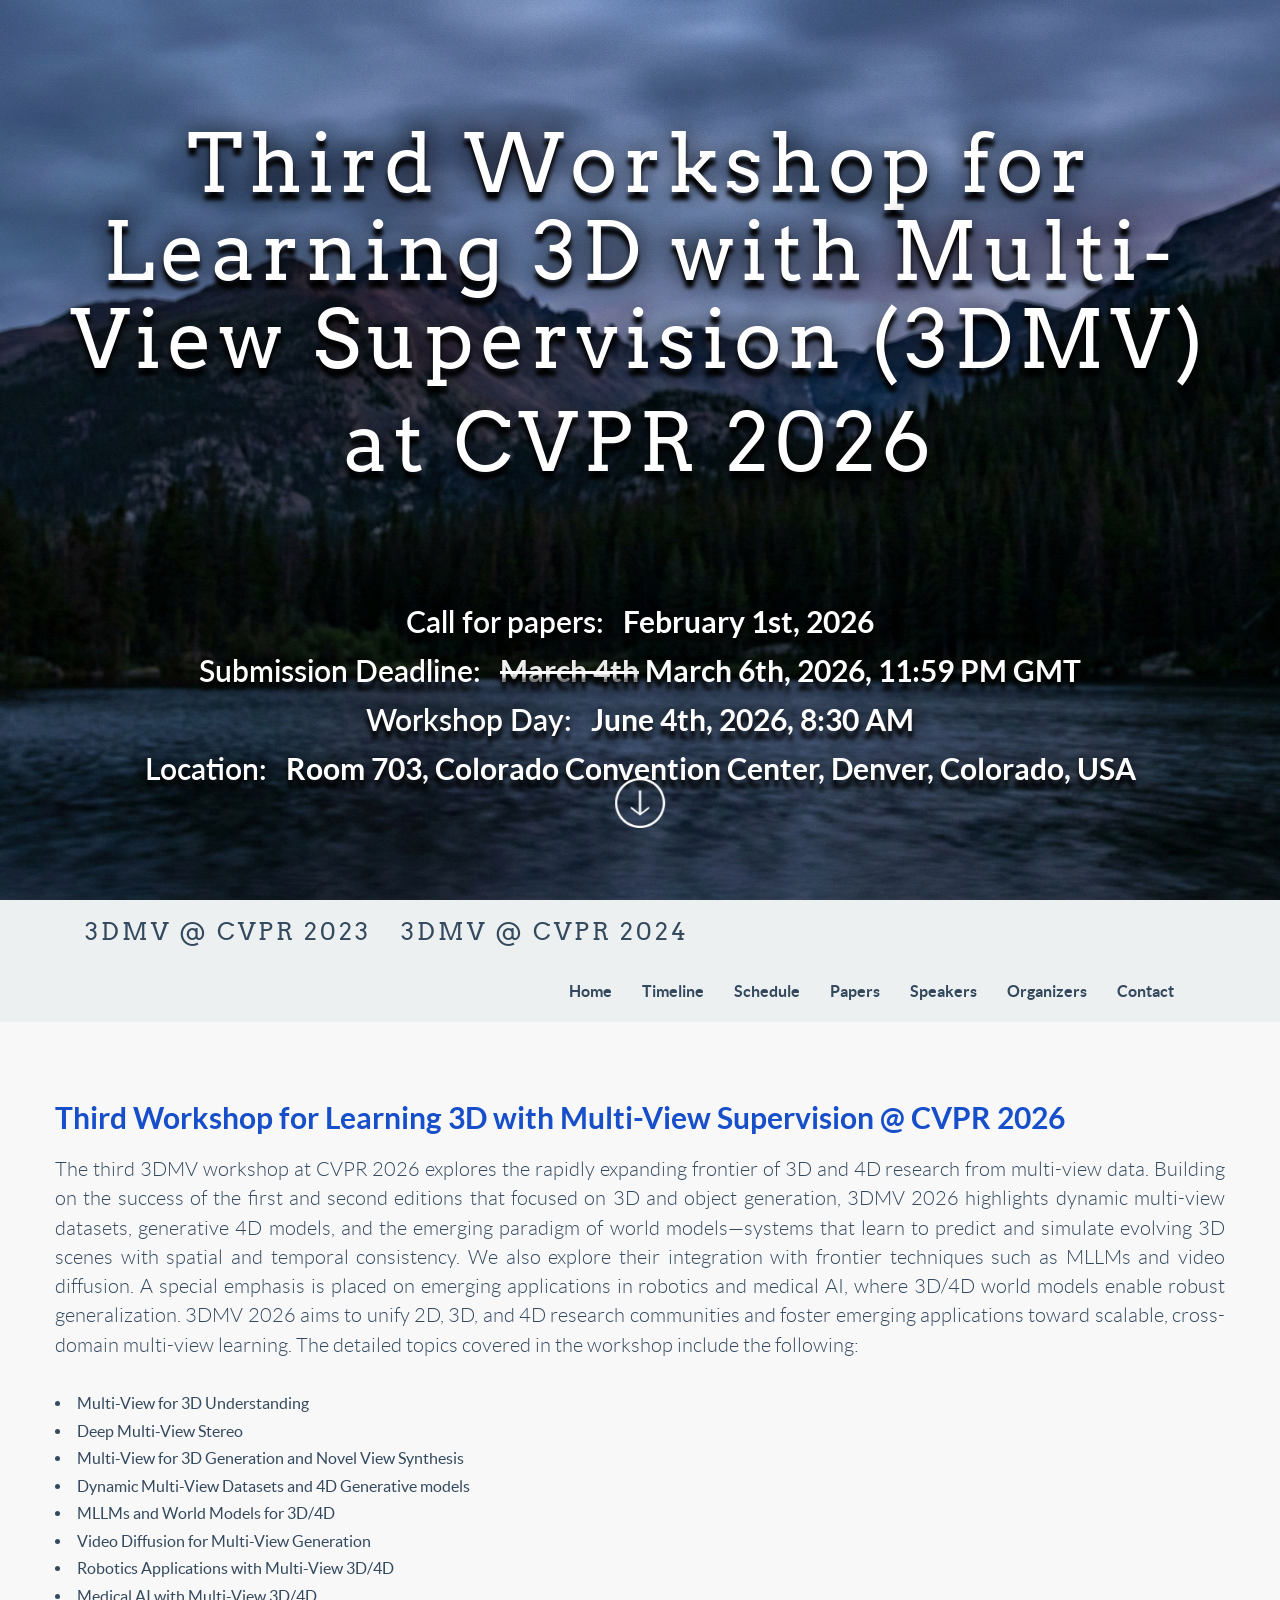
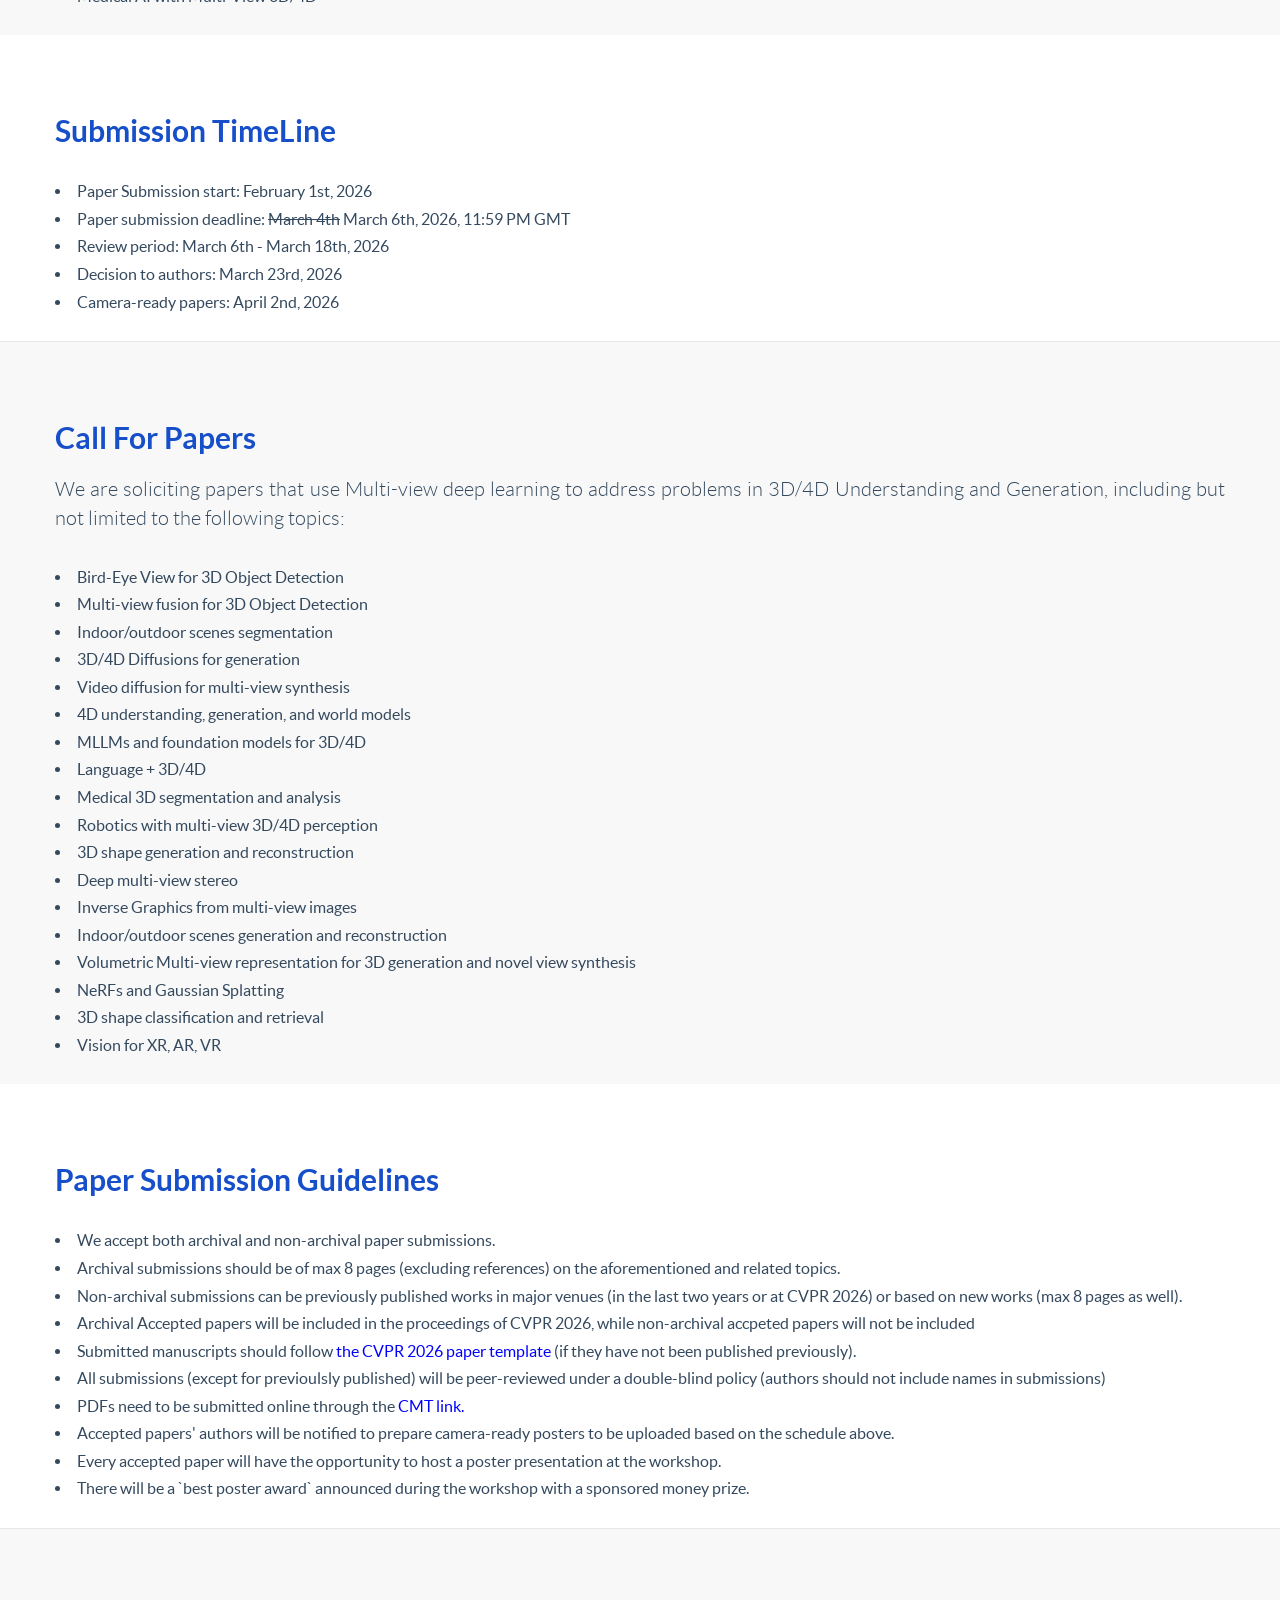
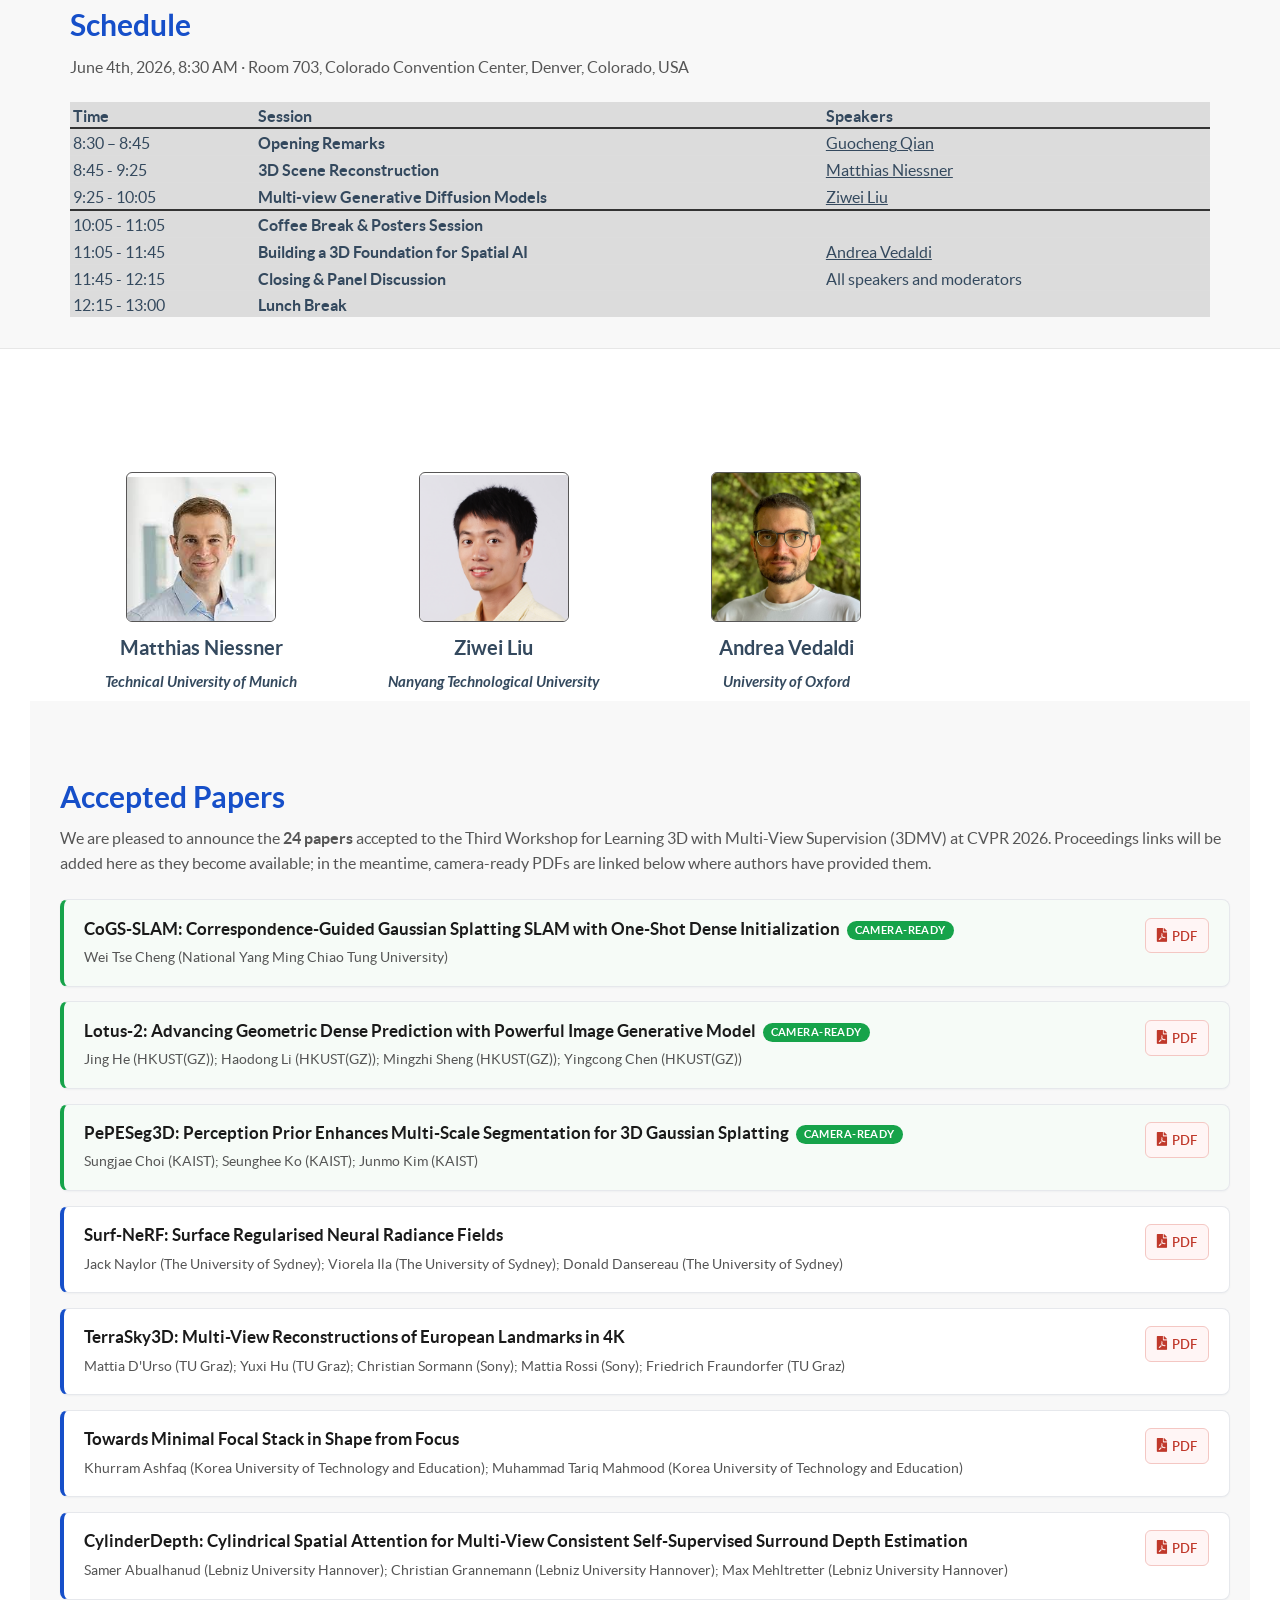
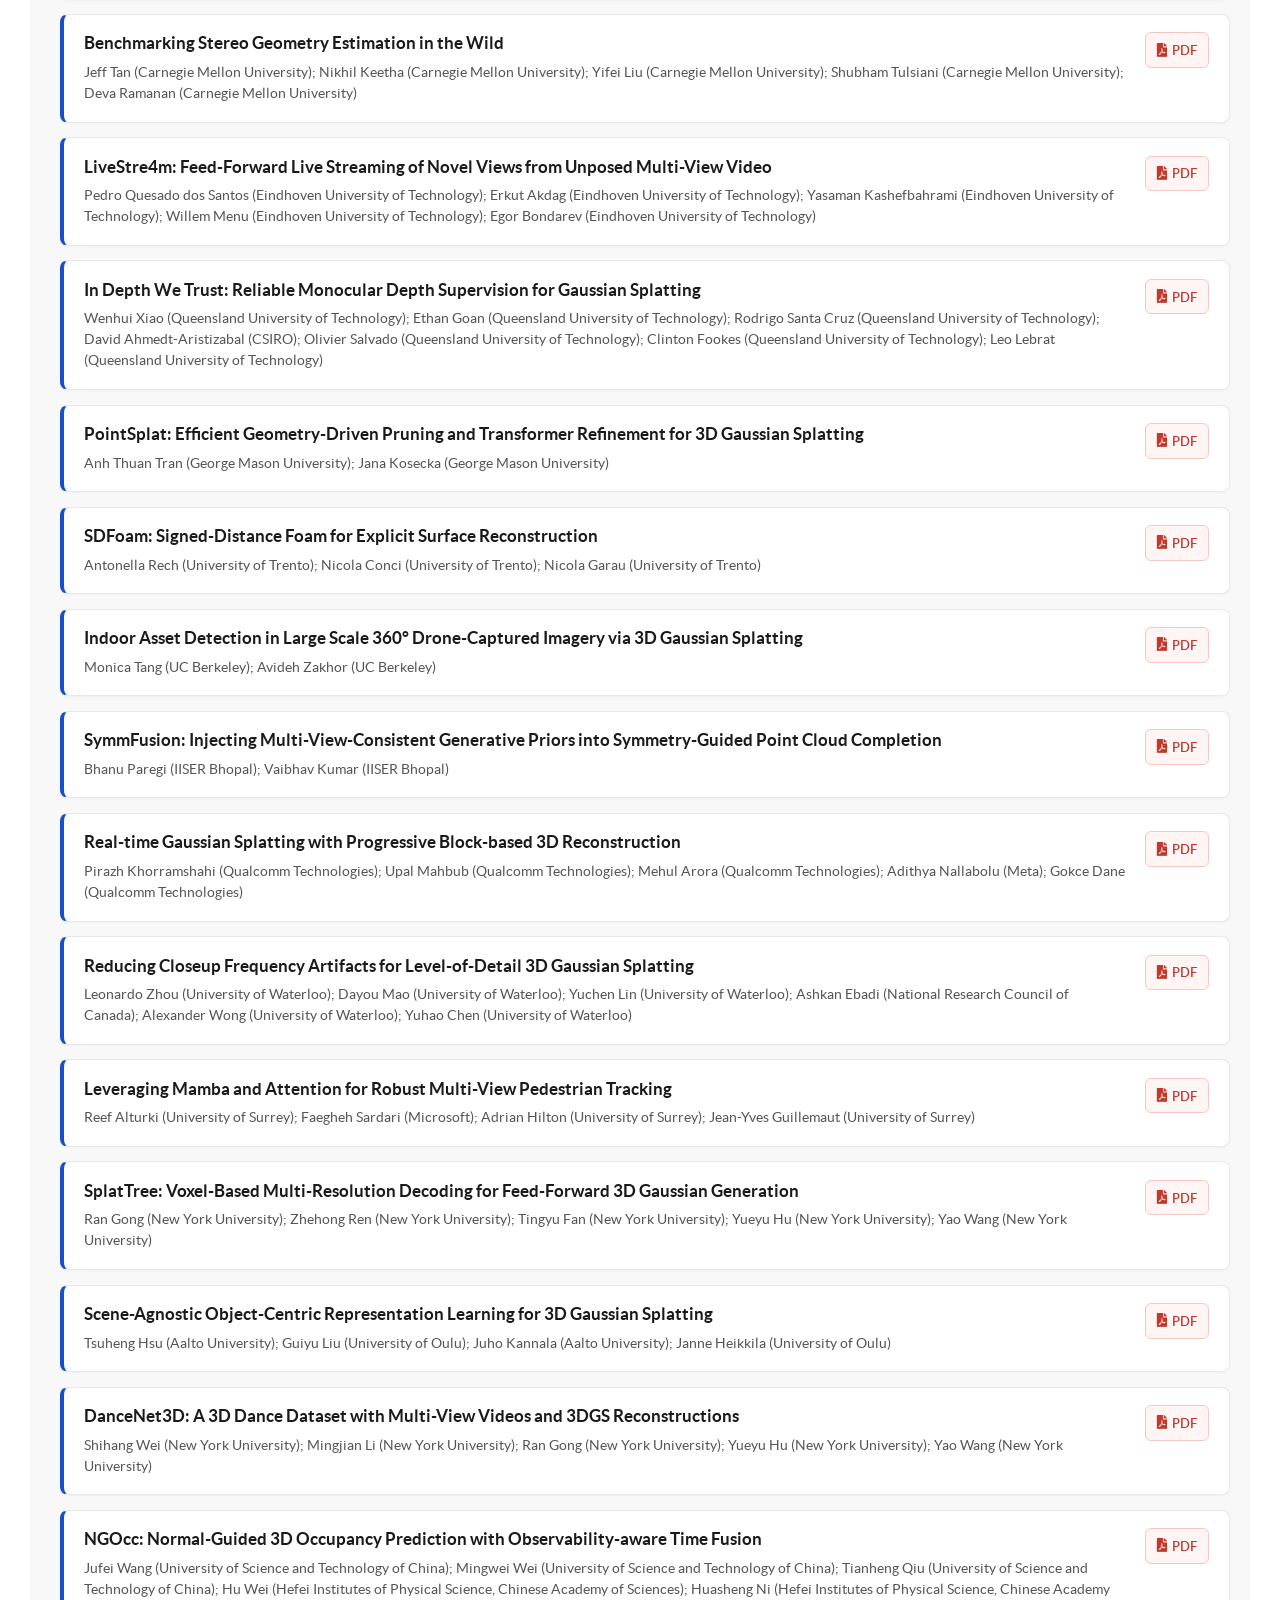
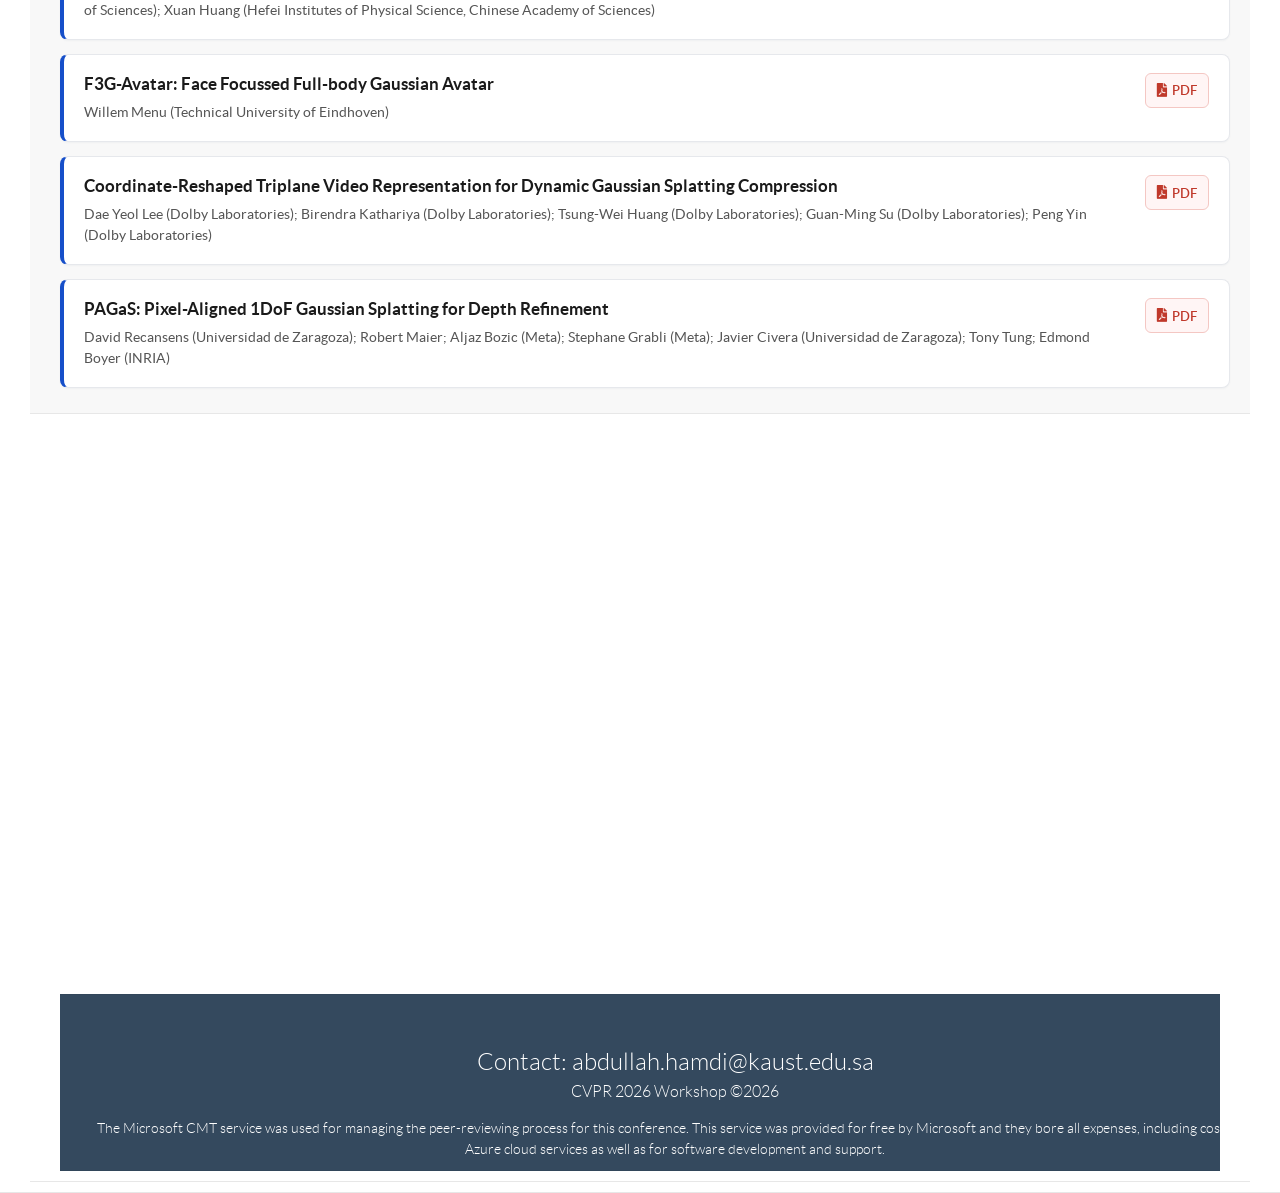
==== commit e01c26fb: "Update Abdullah Hamdi affiliation to KAUST in 2026 organizers" ====
--- a/2026/index.html
+++ b/2026/index.html
@@ -910,7 +910,7 @@
               </h4>
             </a>
             <h5 class="section-heading">
-              <center><i>University of Oxford</i></center>
+              <center><i>KAUST</i></center>
             </h5>
           </div>
           <div class="col-sm-3 wow fadeInRightBig" data-animation-delay="200">
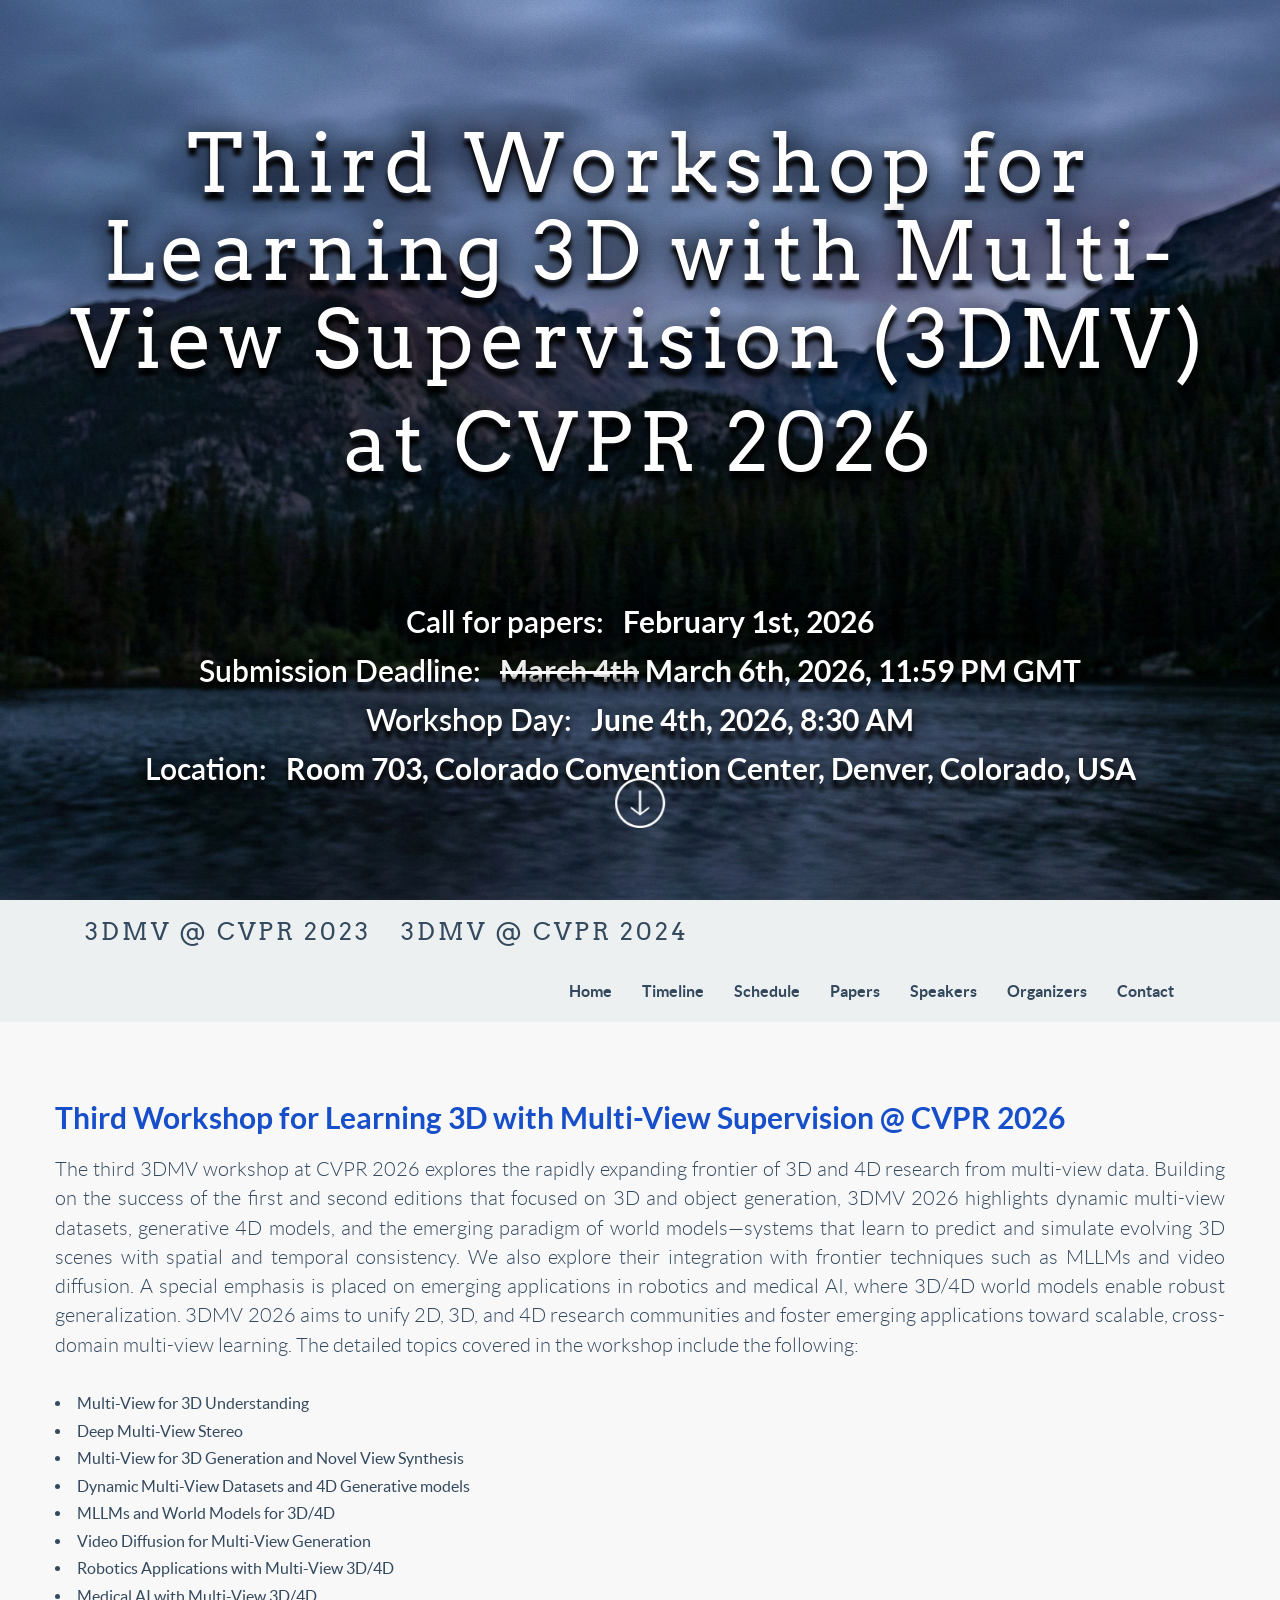
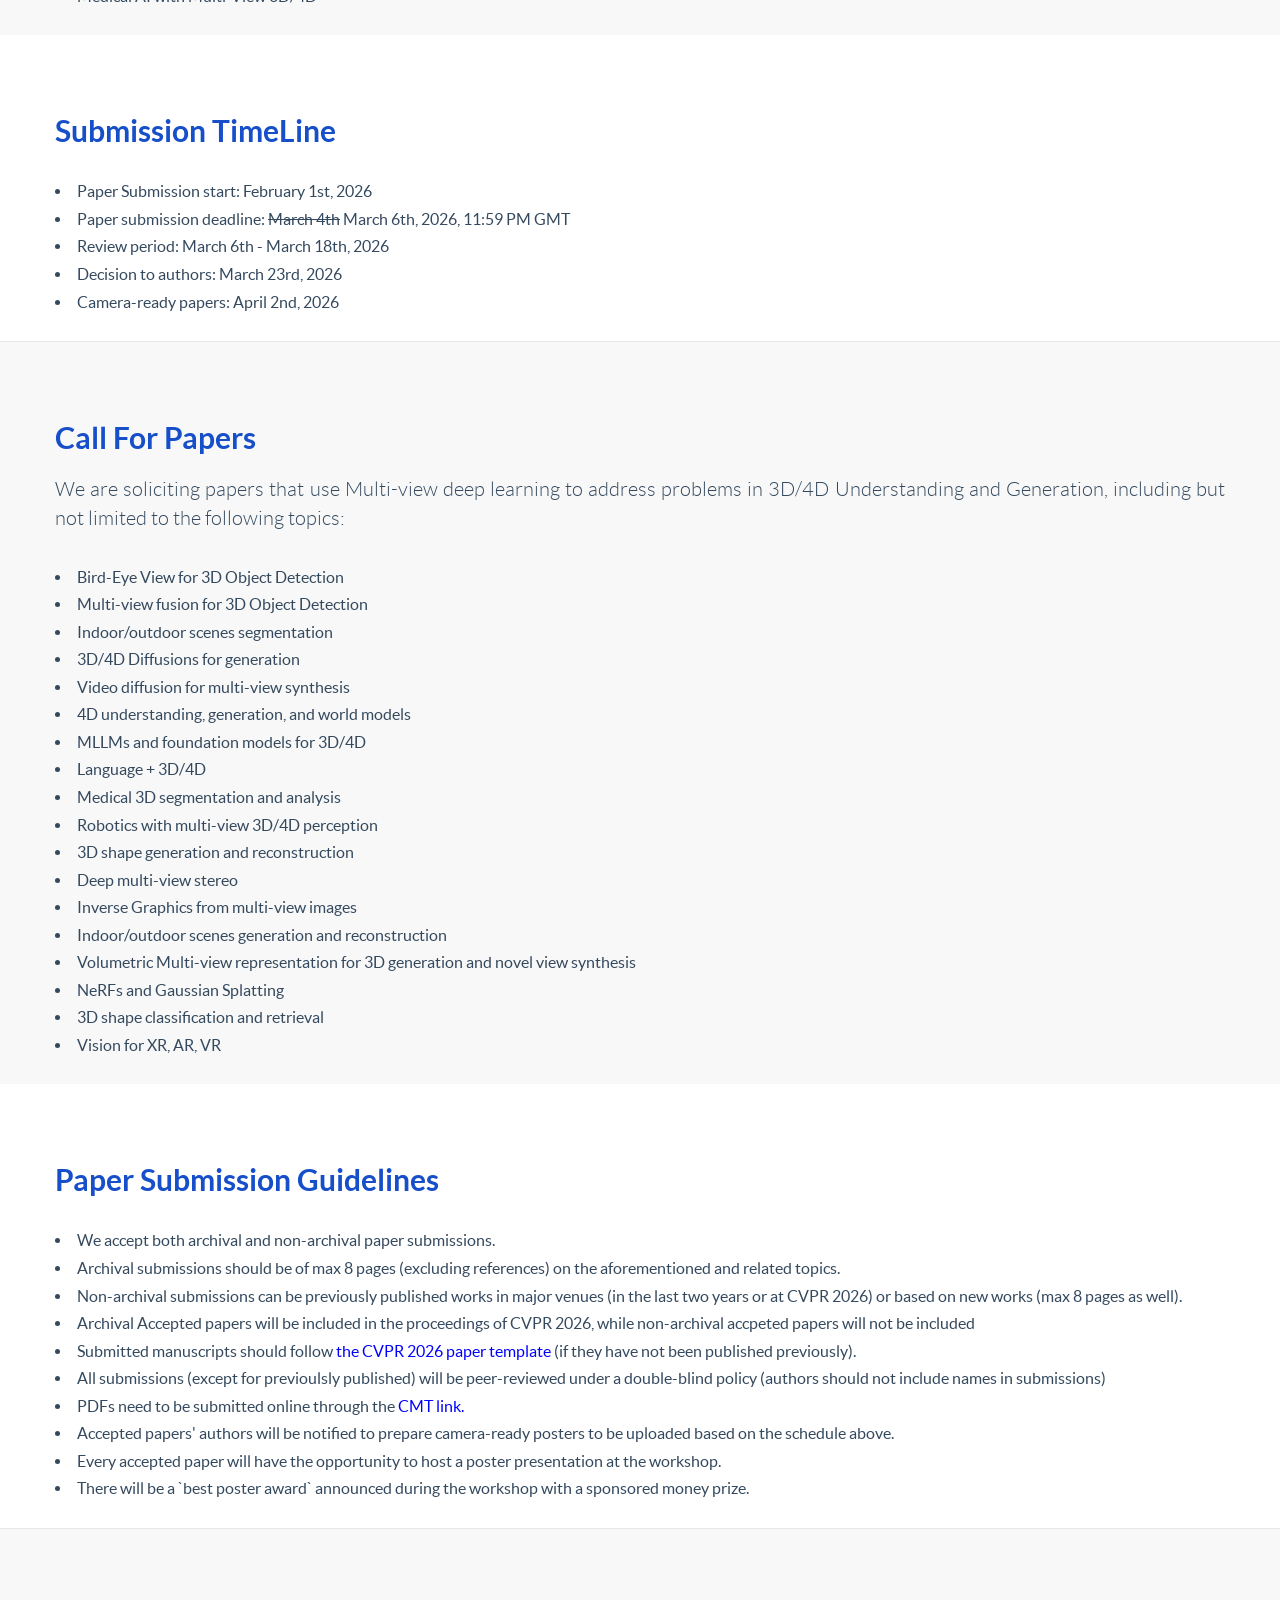
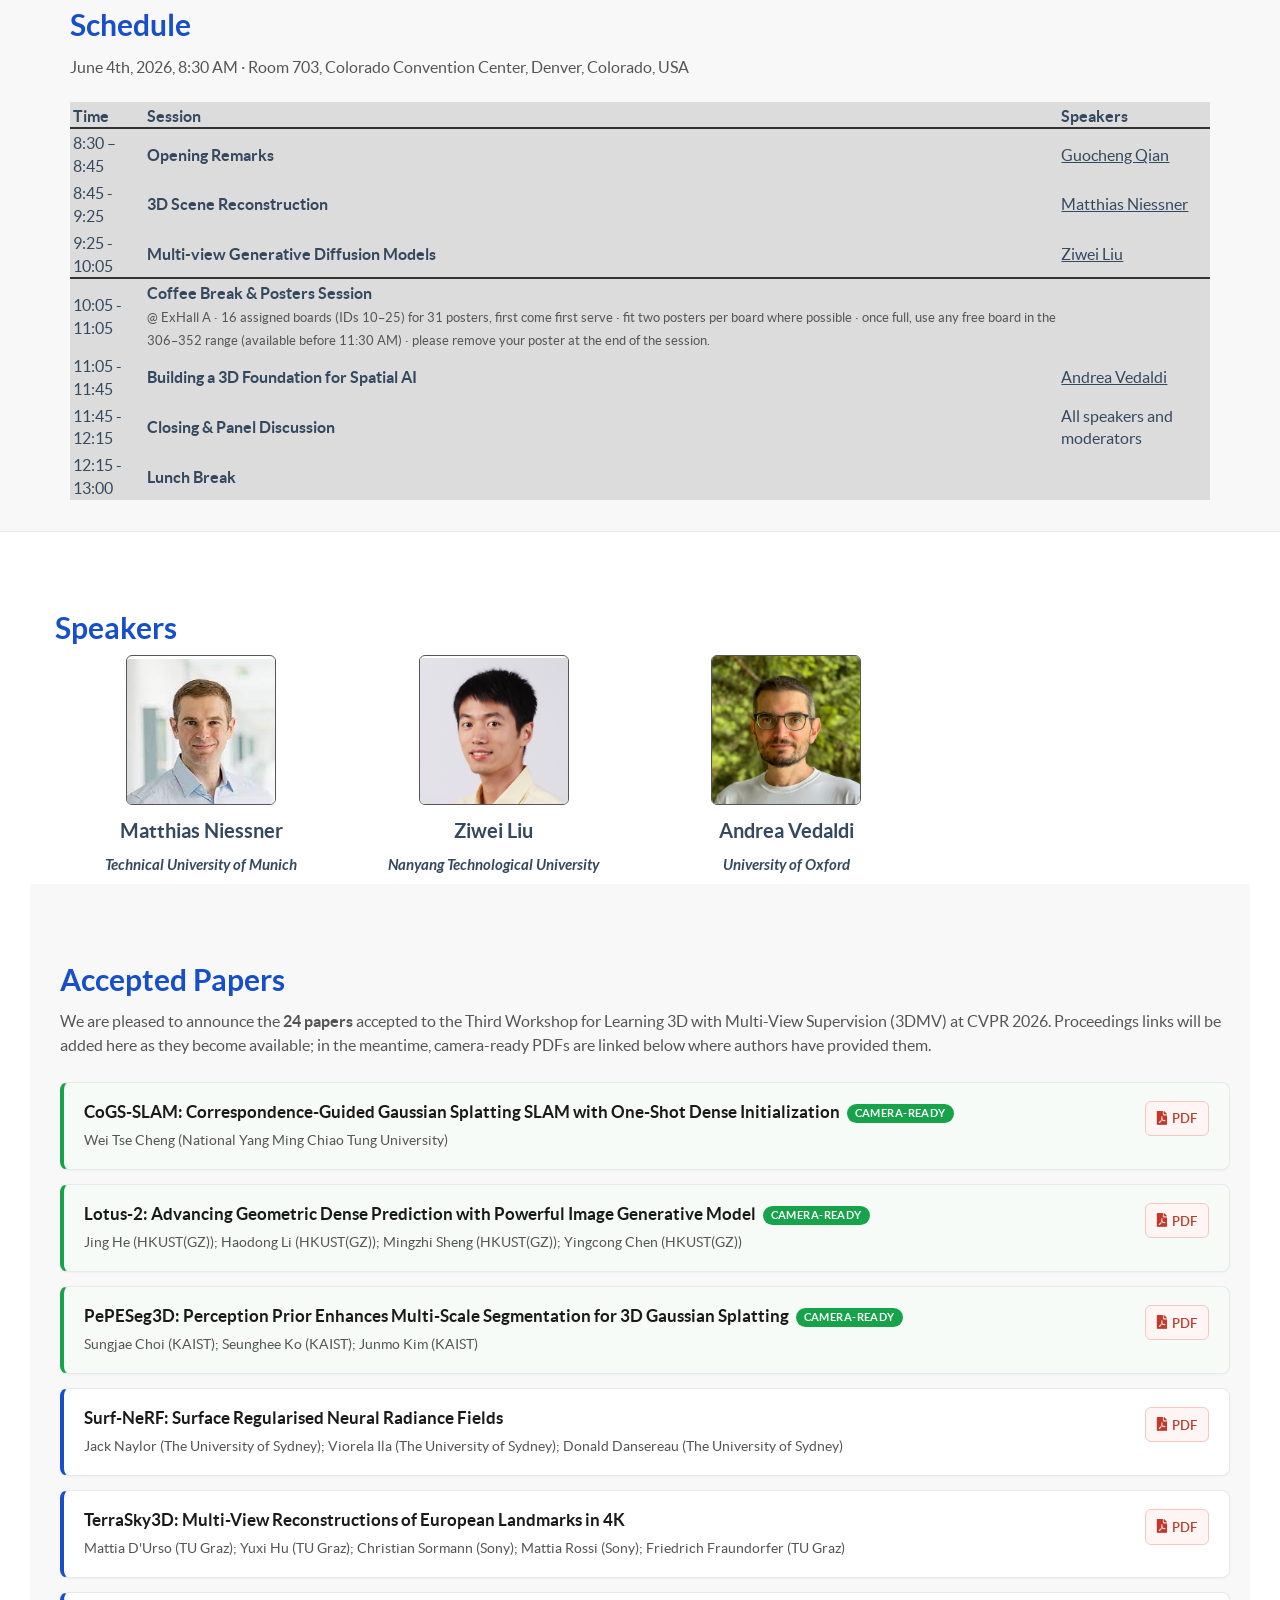
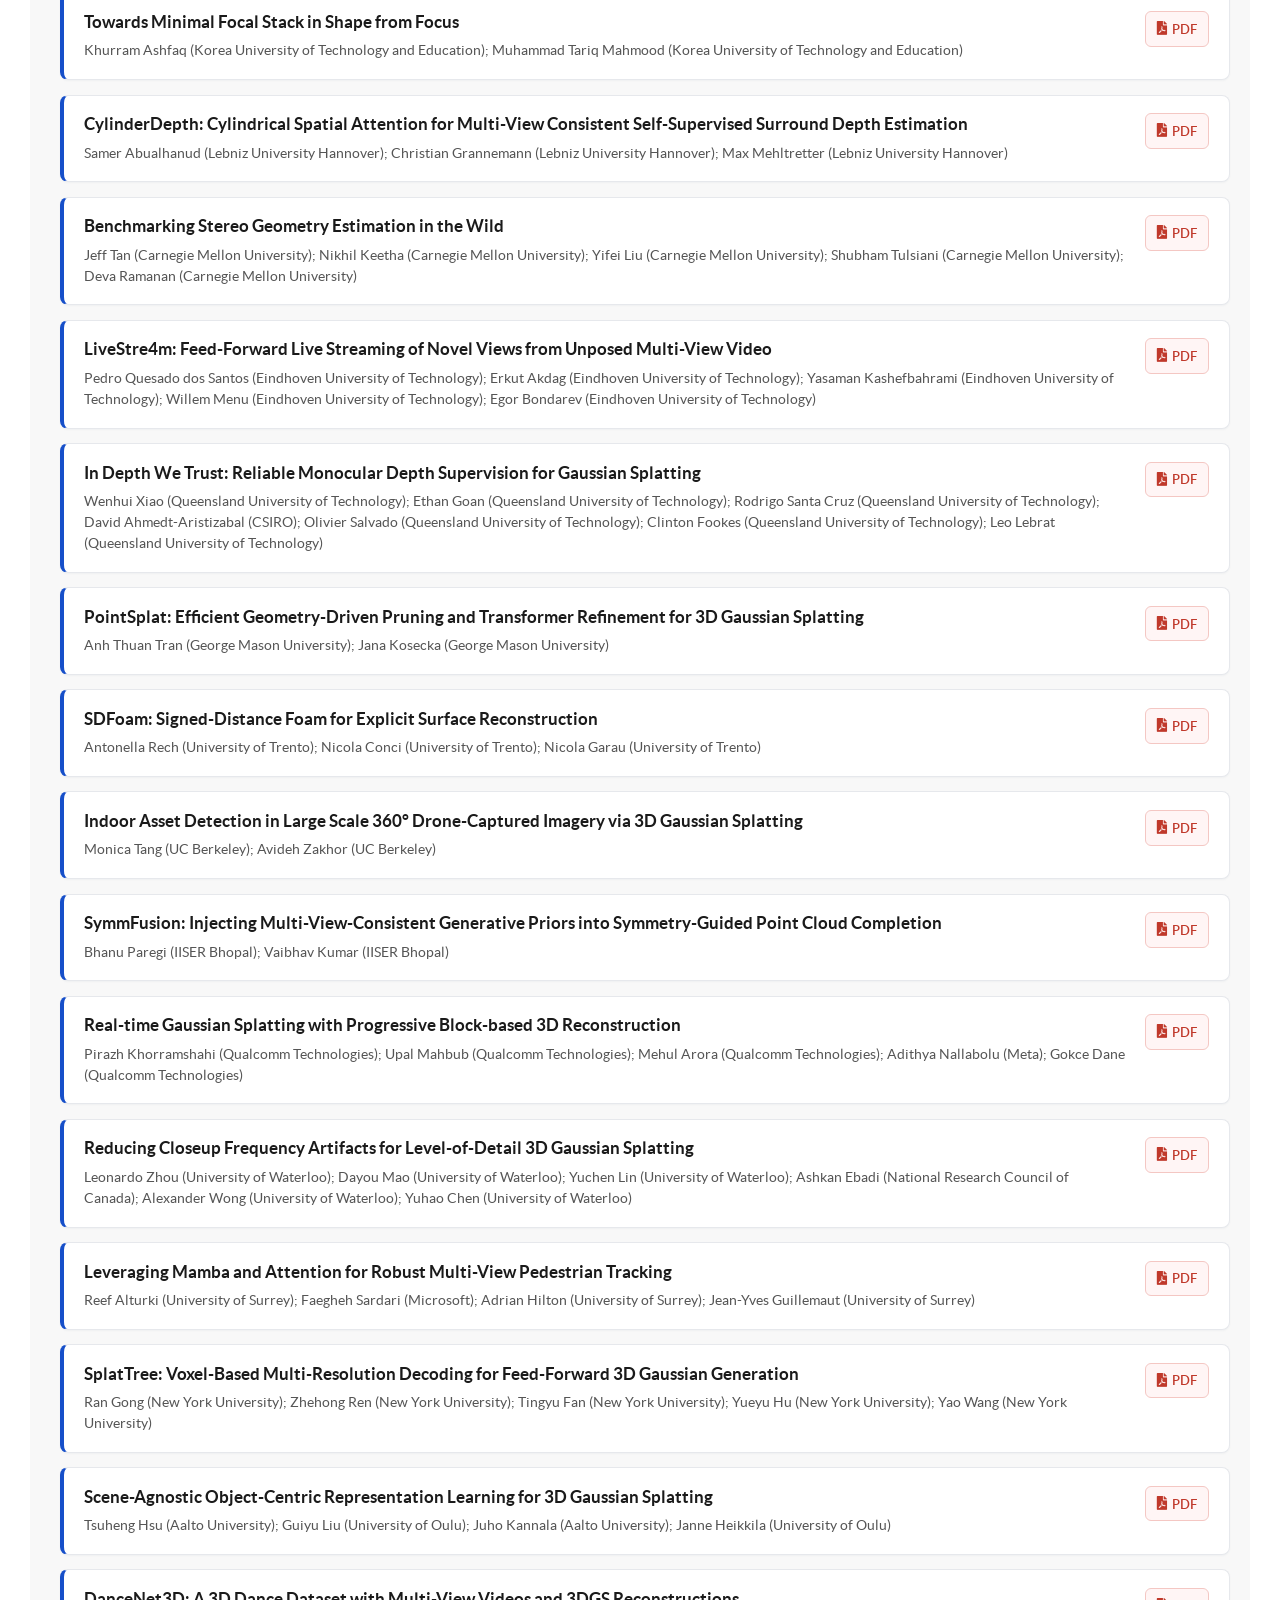
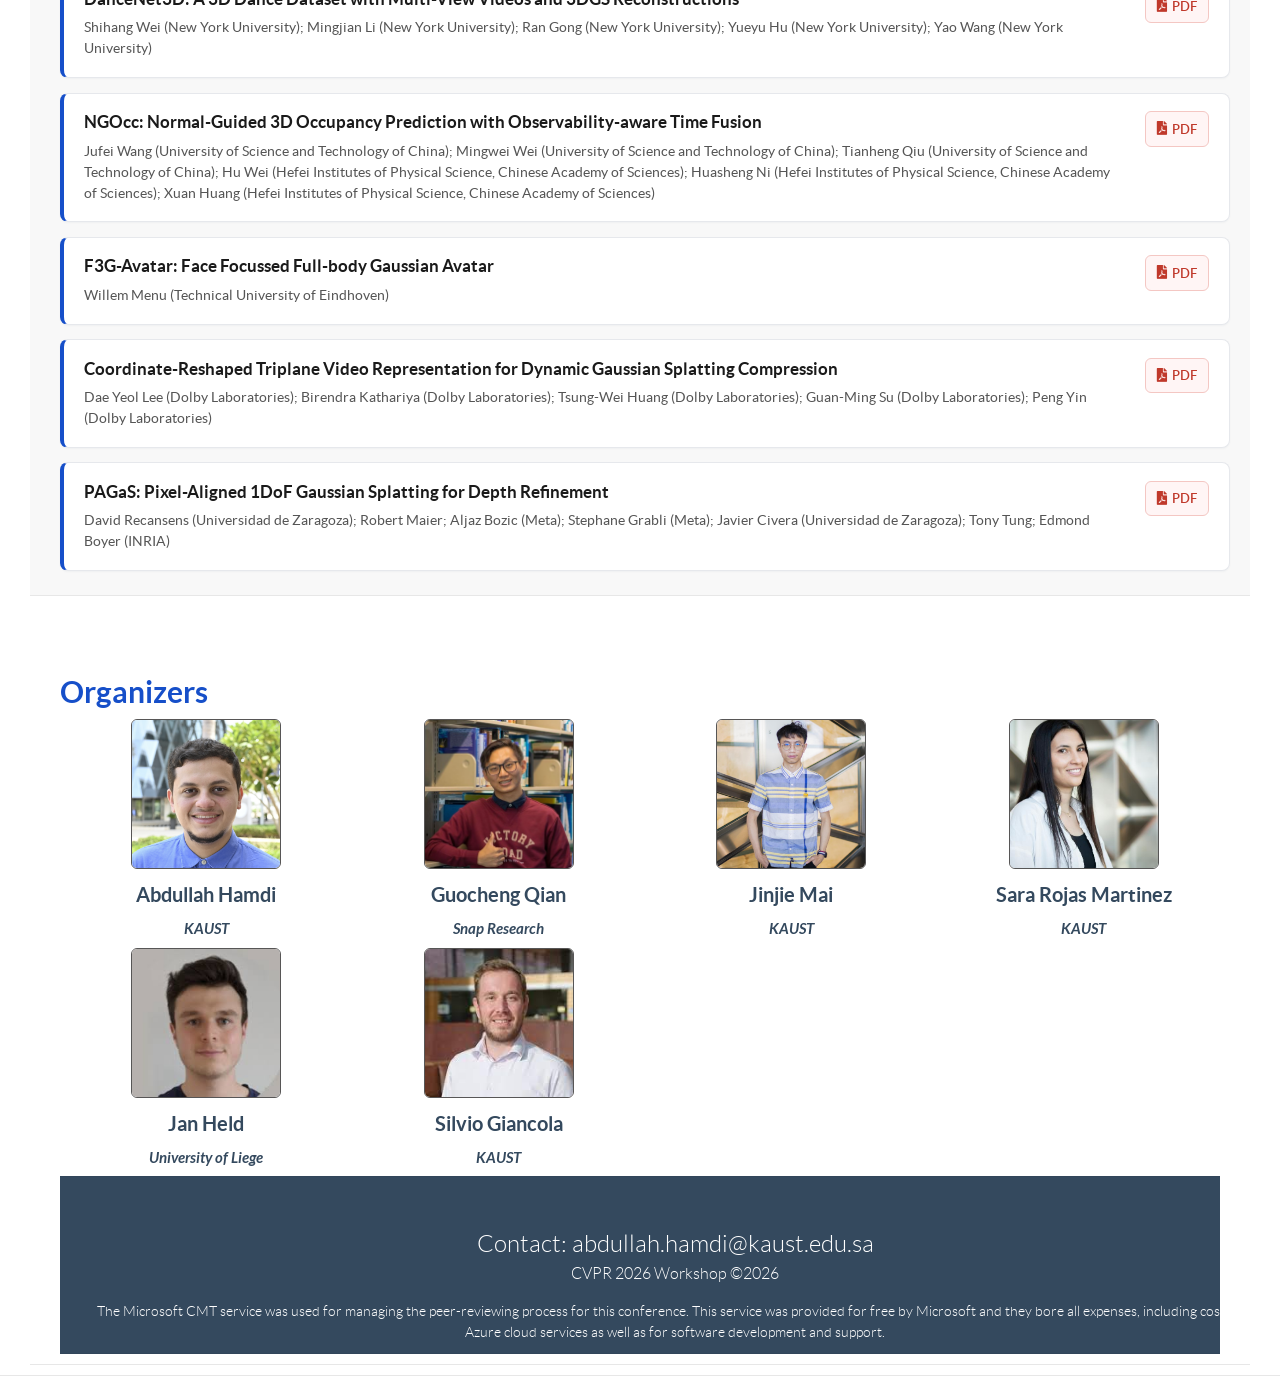
==== commit 7b9b685e: "Add poster session logistics to 2026 schedule" ====
--- a/2026/index.html
+++ b/2026/index.html
@@ -429,7 +429,8 @@
               </tr>
               <tr style="border-bottom: 1px solid #ddd; background: #f9f9f9;">
                 <td style="padding: 12px 15px; vertical-align: middle;">10:05 - 11:05</td>
-                <td style="padding: 12px 15px; vertical-align: middle;"><strong>Coffee Break & Posters Session</strong></td>
+                <td style="padding: 12px 15px; vertical-align: middle;"><strong>Coffee Break & Posters Session</strong><br>
+                  <span style="font-size: 13px; color: #555;">@ ExHall A &middot; 16 assigned boards (IDs 10–25) for 31 posters, first come first serve &middot; fit two posters per board where possible &middot; once full, use any free board in the 306–352 range (available before 11:30 AM) &middot; please remove your poster at the end of the session.</span></td>
                 <td style="padding: 12px 15px; vertical-align: middle;"></td>
               </tr>
               <tr style="border-bottom: 1px solid #ddd;">
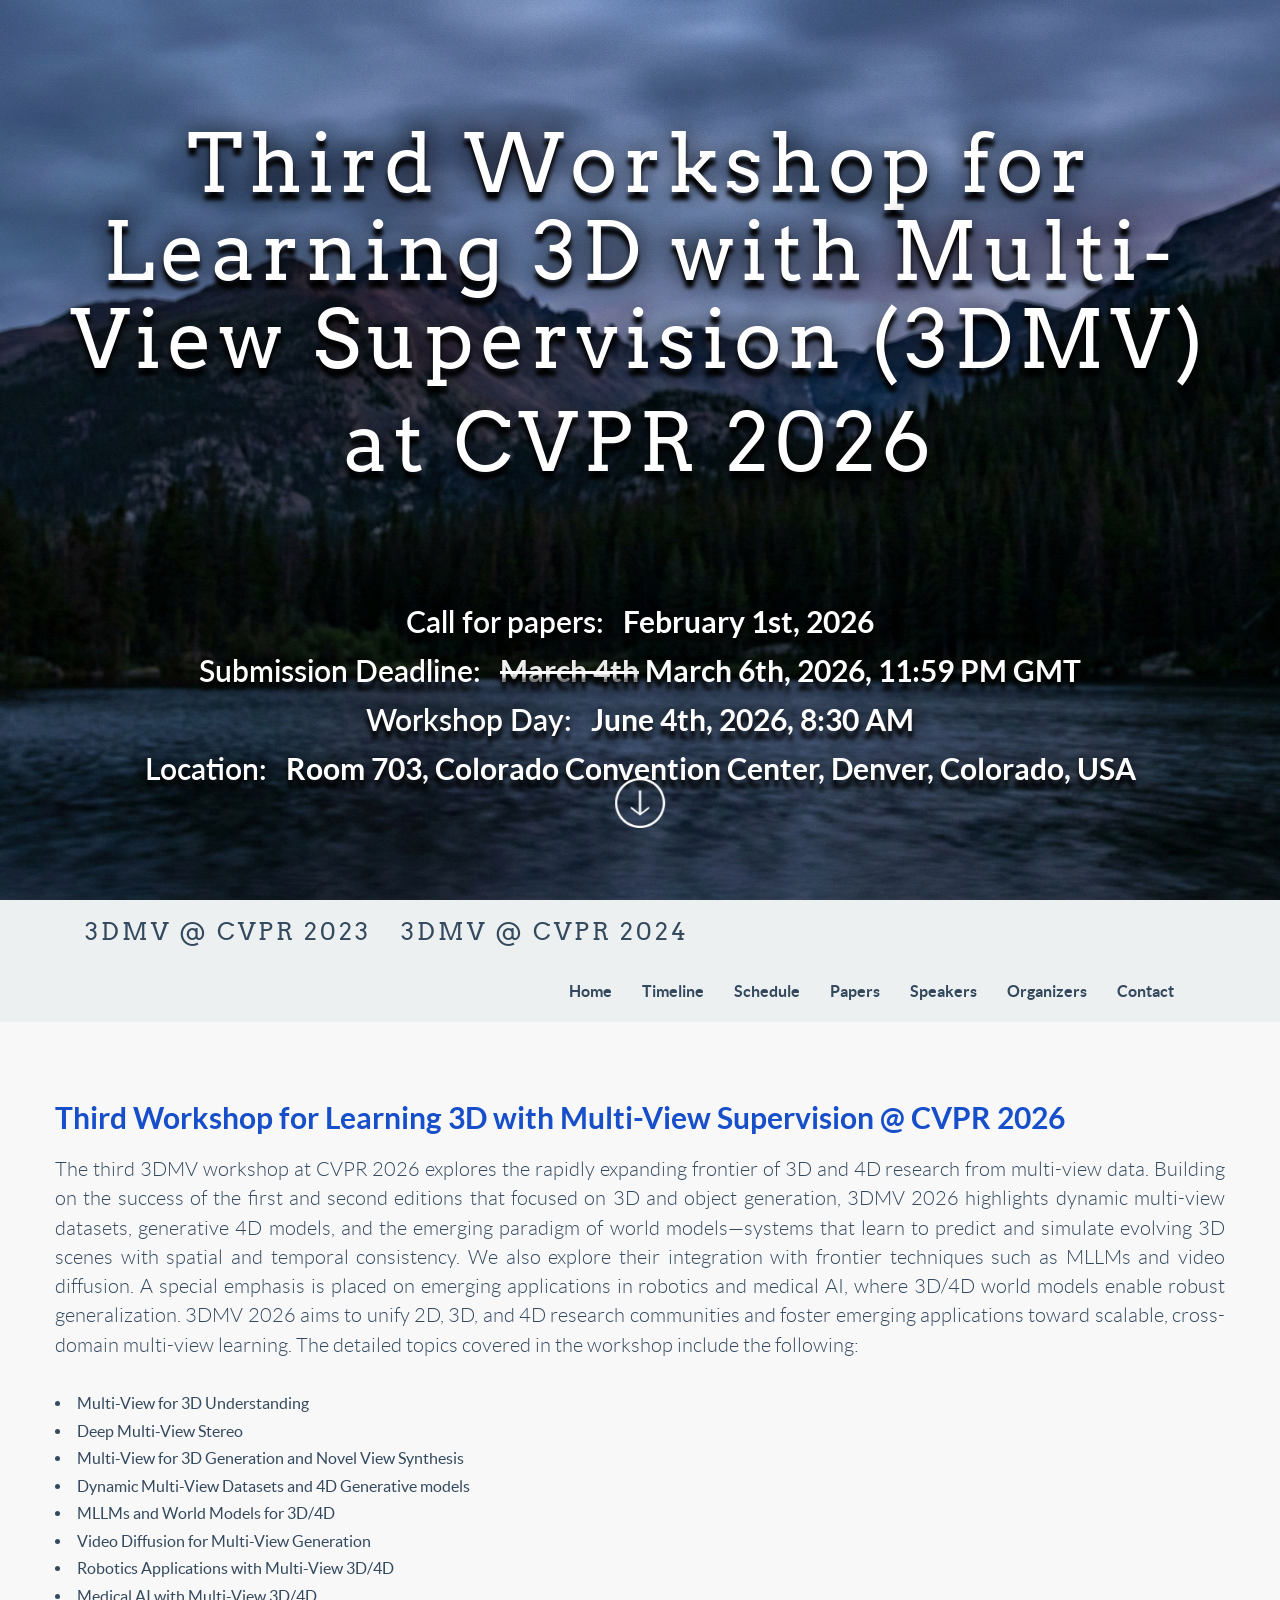
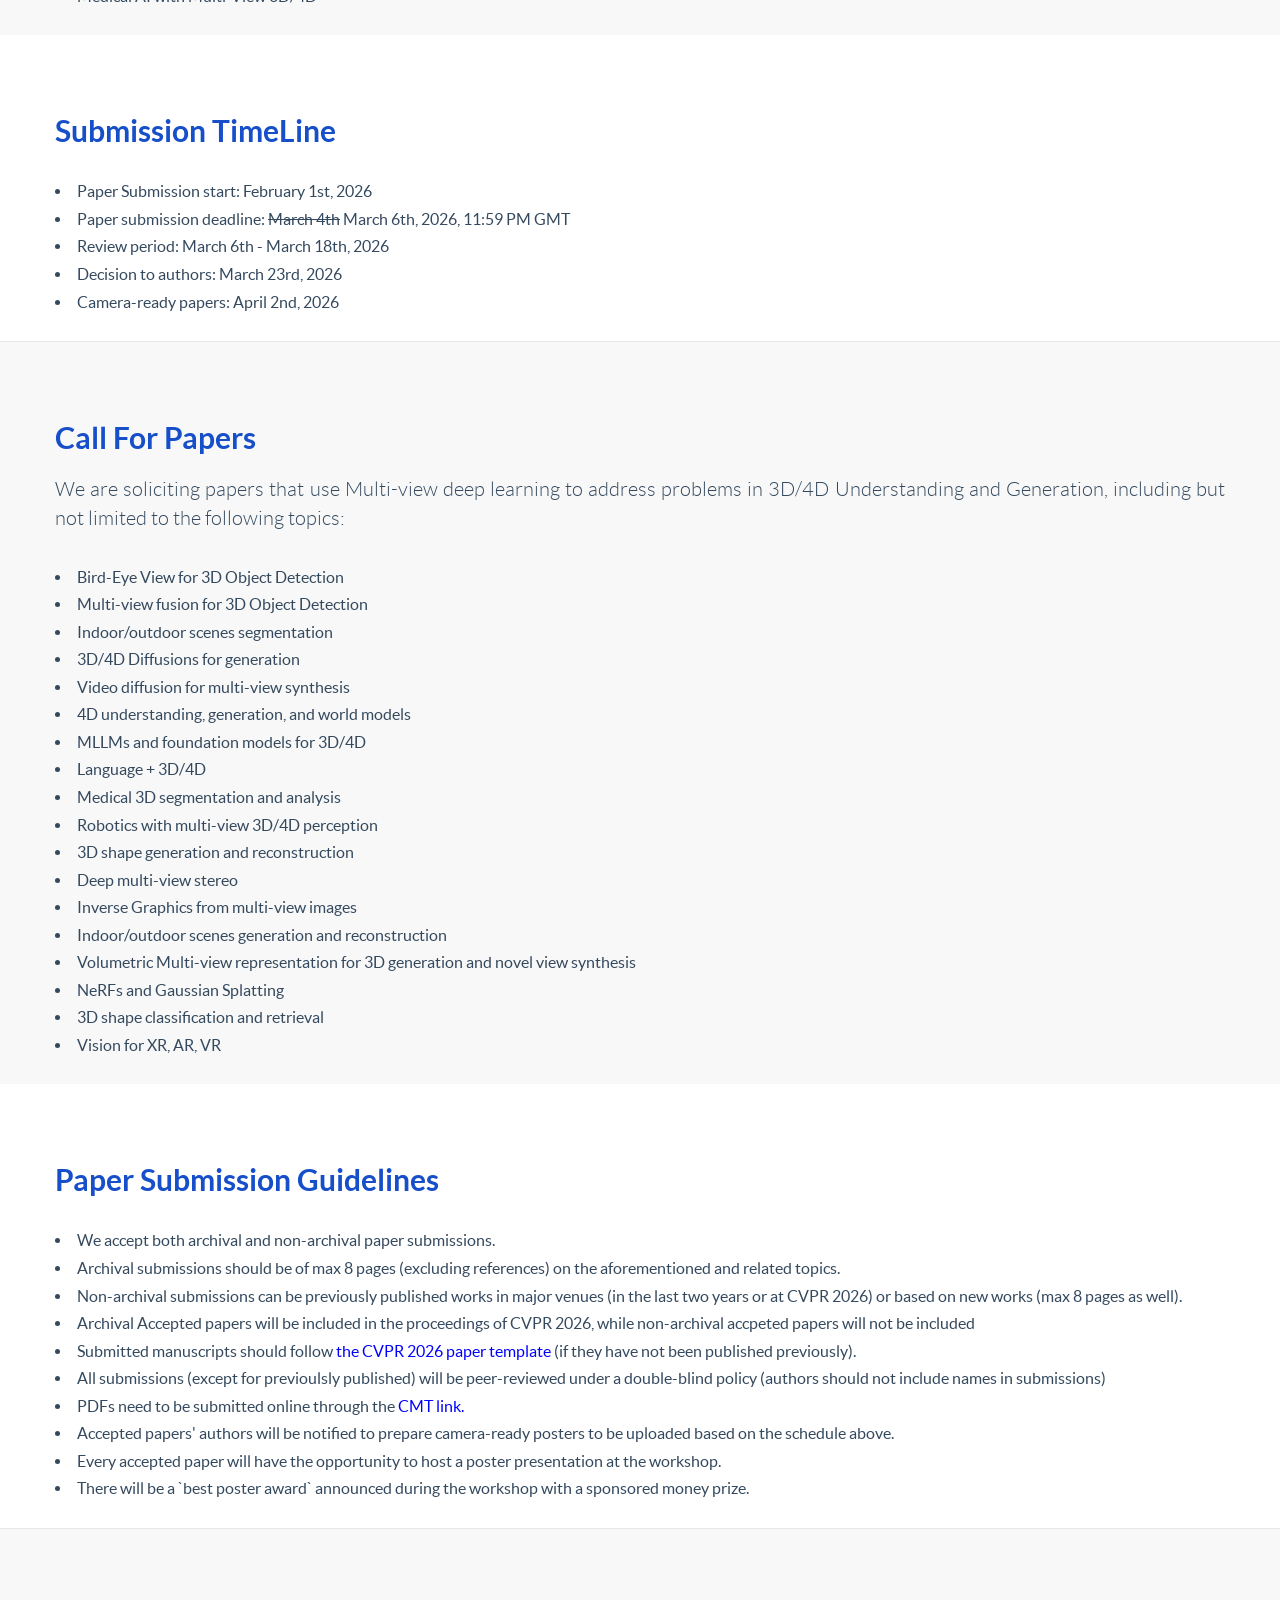
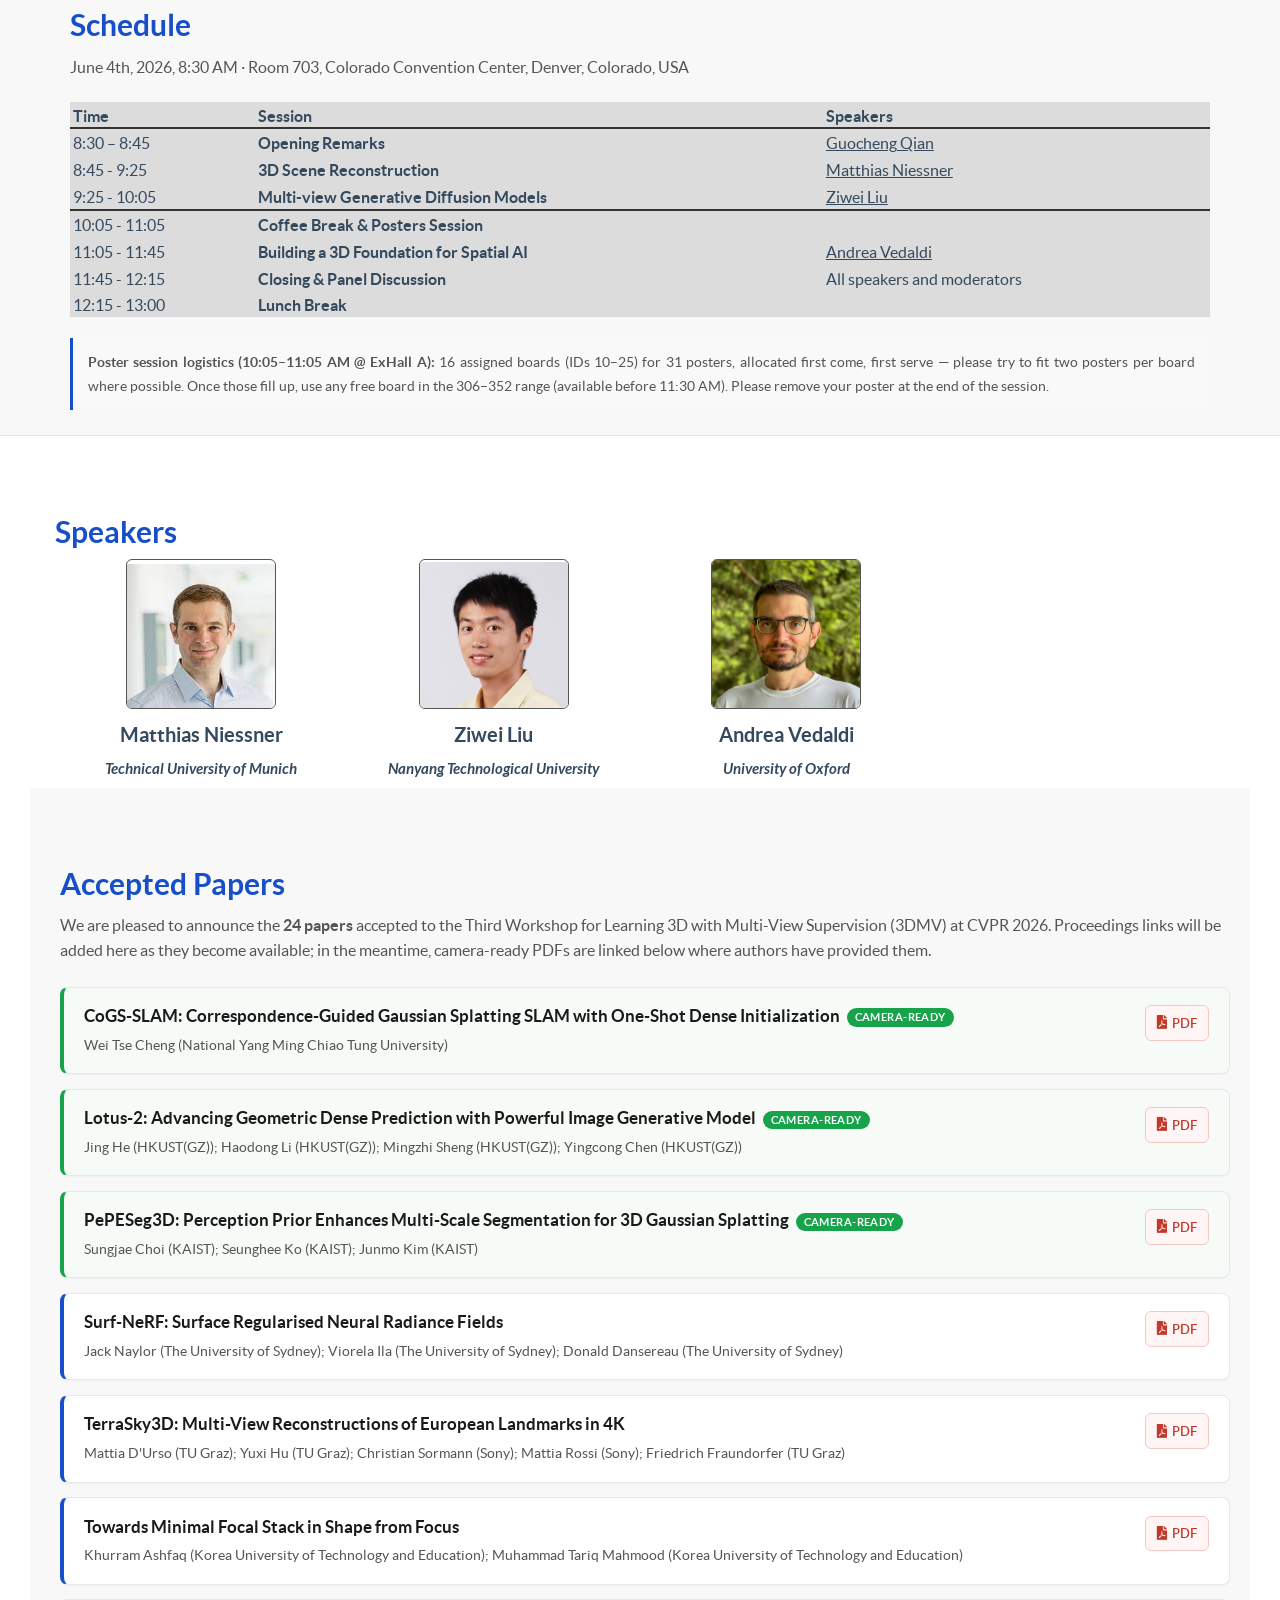
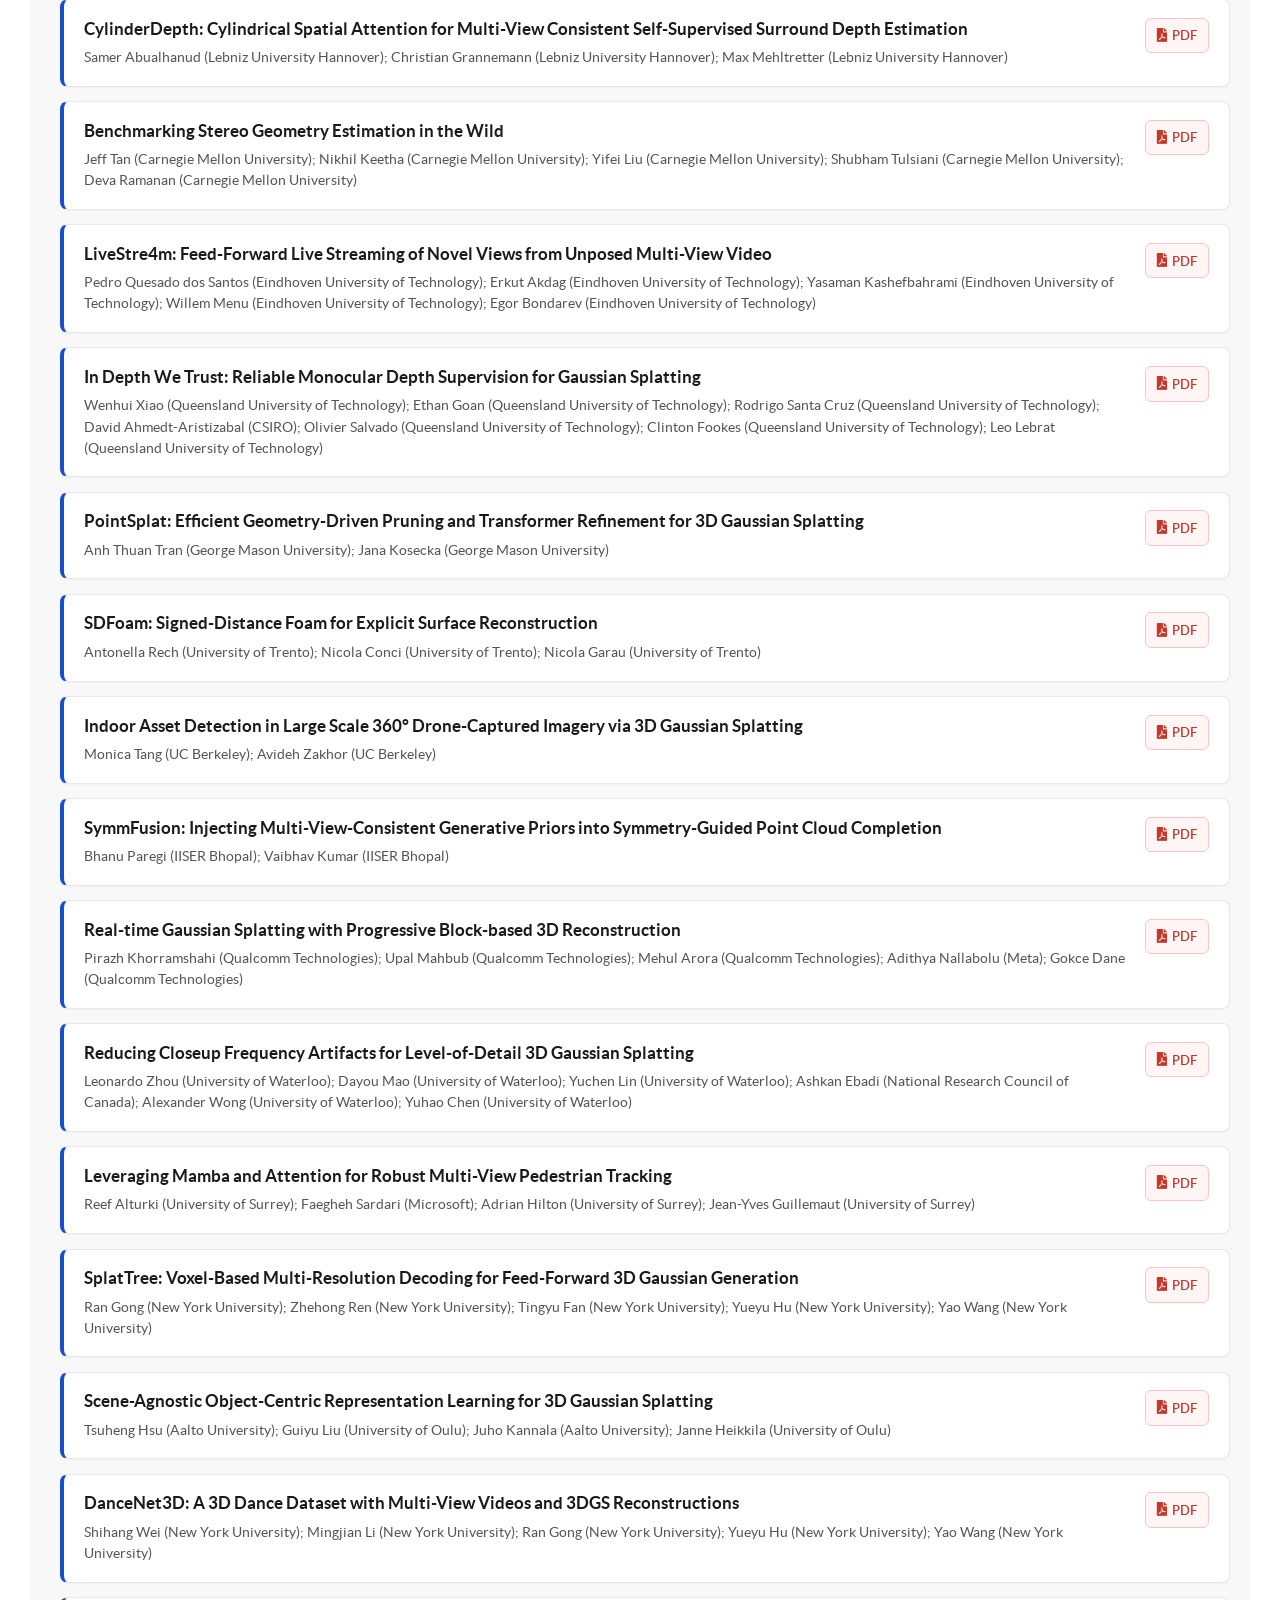
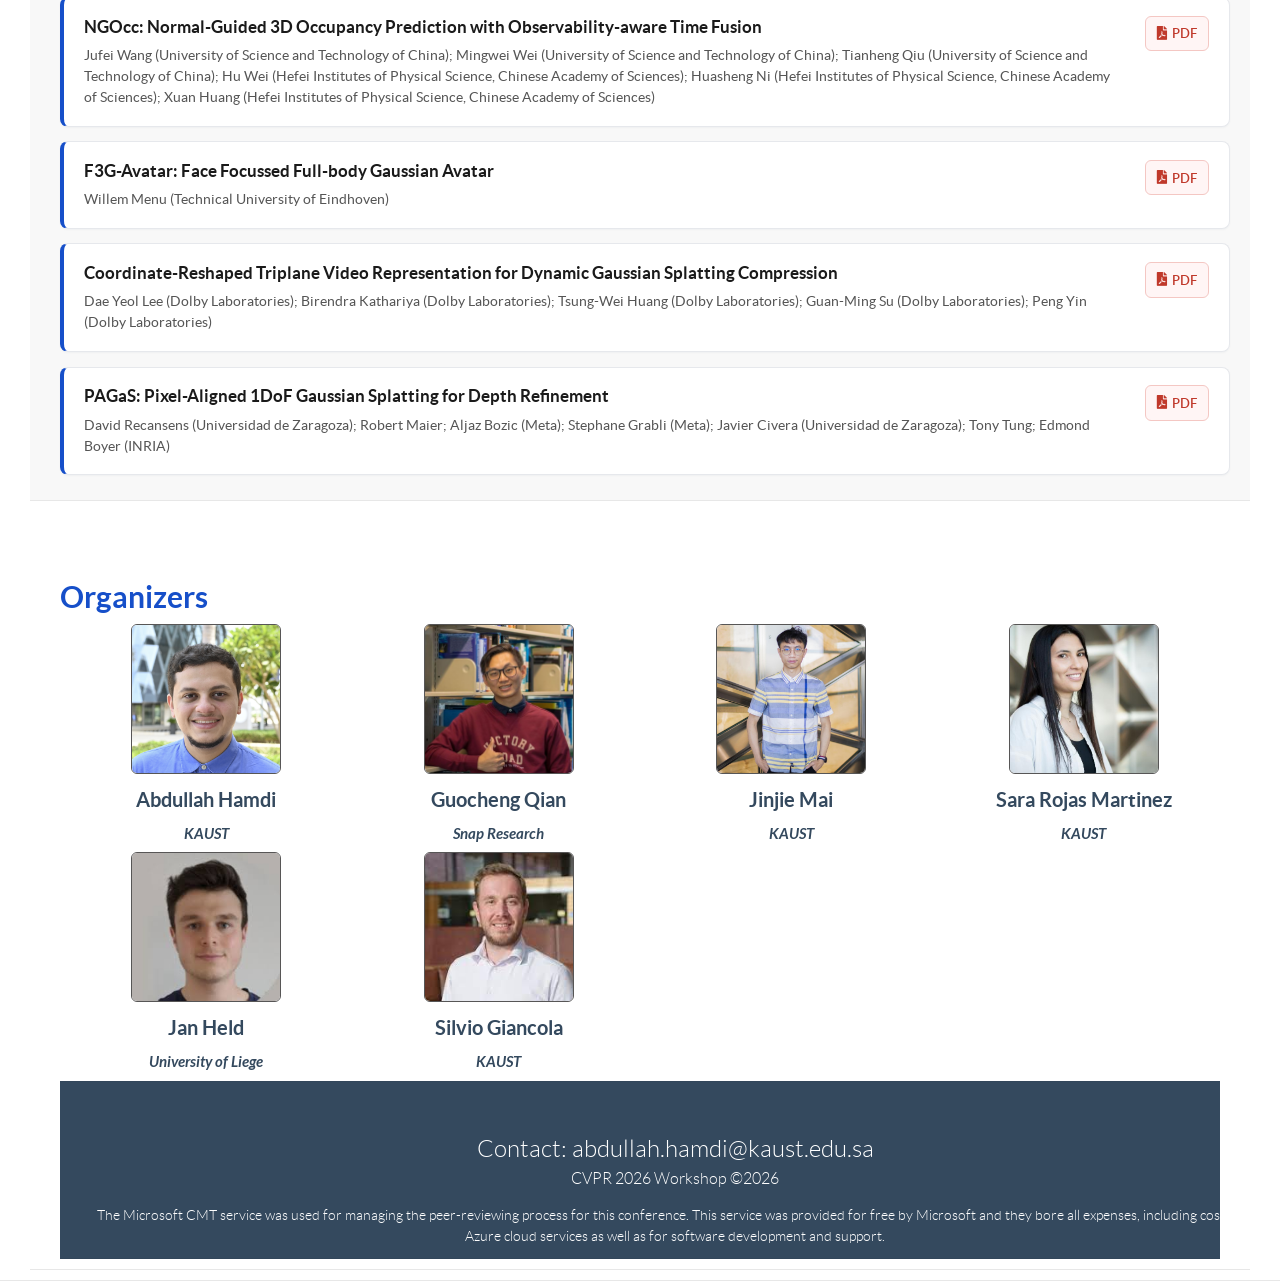
==== commit ceca6001: "Move poster session logistics to a note below the schedule table" ====
--- a/2026/index.html
+++ b/2026/index.html
@@ -429,8 +429,7 @@
               </tr>
               <tr style="border-bottom: 1px solid #ddd; background: #f9f9f9;">
                 <td style="padding: 12px 15px; vertical-align: middle;">10:05 - 11:05</td>
-                <td style="padding: 12px 15px; vertical-align: middle;"><strong>Coffee Break & Posters Session</strong><br>
-                  <span style="font-size: 13px; color: #555;">@ ExHall A &middot; 16 assigned boards (IDs 10–25) for 31 posters, first come first serve &middot; fit two posters per board where possible &middot; once full, use any free board in the 306–352 range (available before 11:30 AM) &middot; please remove your poster at the end of the session.</span></td>
+                <td style="padding: 12px 15px; vertical-align: middle;"><strong>Coffee Break & Posters Session</strong></td>
                 <td style="padding: 12px 15px; vertical-align: middle;"></td>
               </tr>
               <tr style="border-bottom: 1px solid #ddd;">
@@ -451,11 +450,16 @@
             </tbody>
           </table>
         </div>
+        <p style="text-align: justify; color: #555; font-size: 14px; margin-top: 16px; padding: 12px 15px; background: #f9f9f9; border-left: 3px solid #164FC9;">
+          <strong>Poster session logistics (10:05–11:05 AM @ ExHall A):</strong>
+          16 assigned boards (IDs 10–25) for 31 posters, allocated first come, first serve &mdash; please try to fit two posters per board where possible.
+          Once those fill up, use any free board in the 306–352 range (available before 11:30 AM). Please remove your poster at the end of the session.
+        </p>
       </div>
     </div>
   </div>
 
-  <!-- 
+  <!--
 
   <div id="posters" class="content-section-b">
     <div class="container">
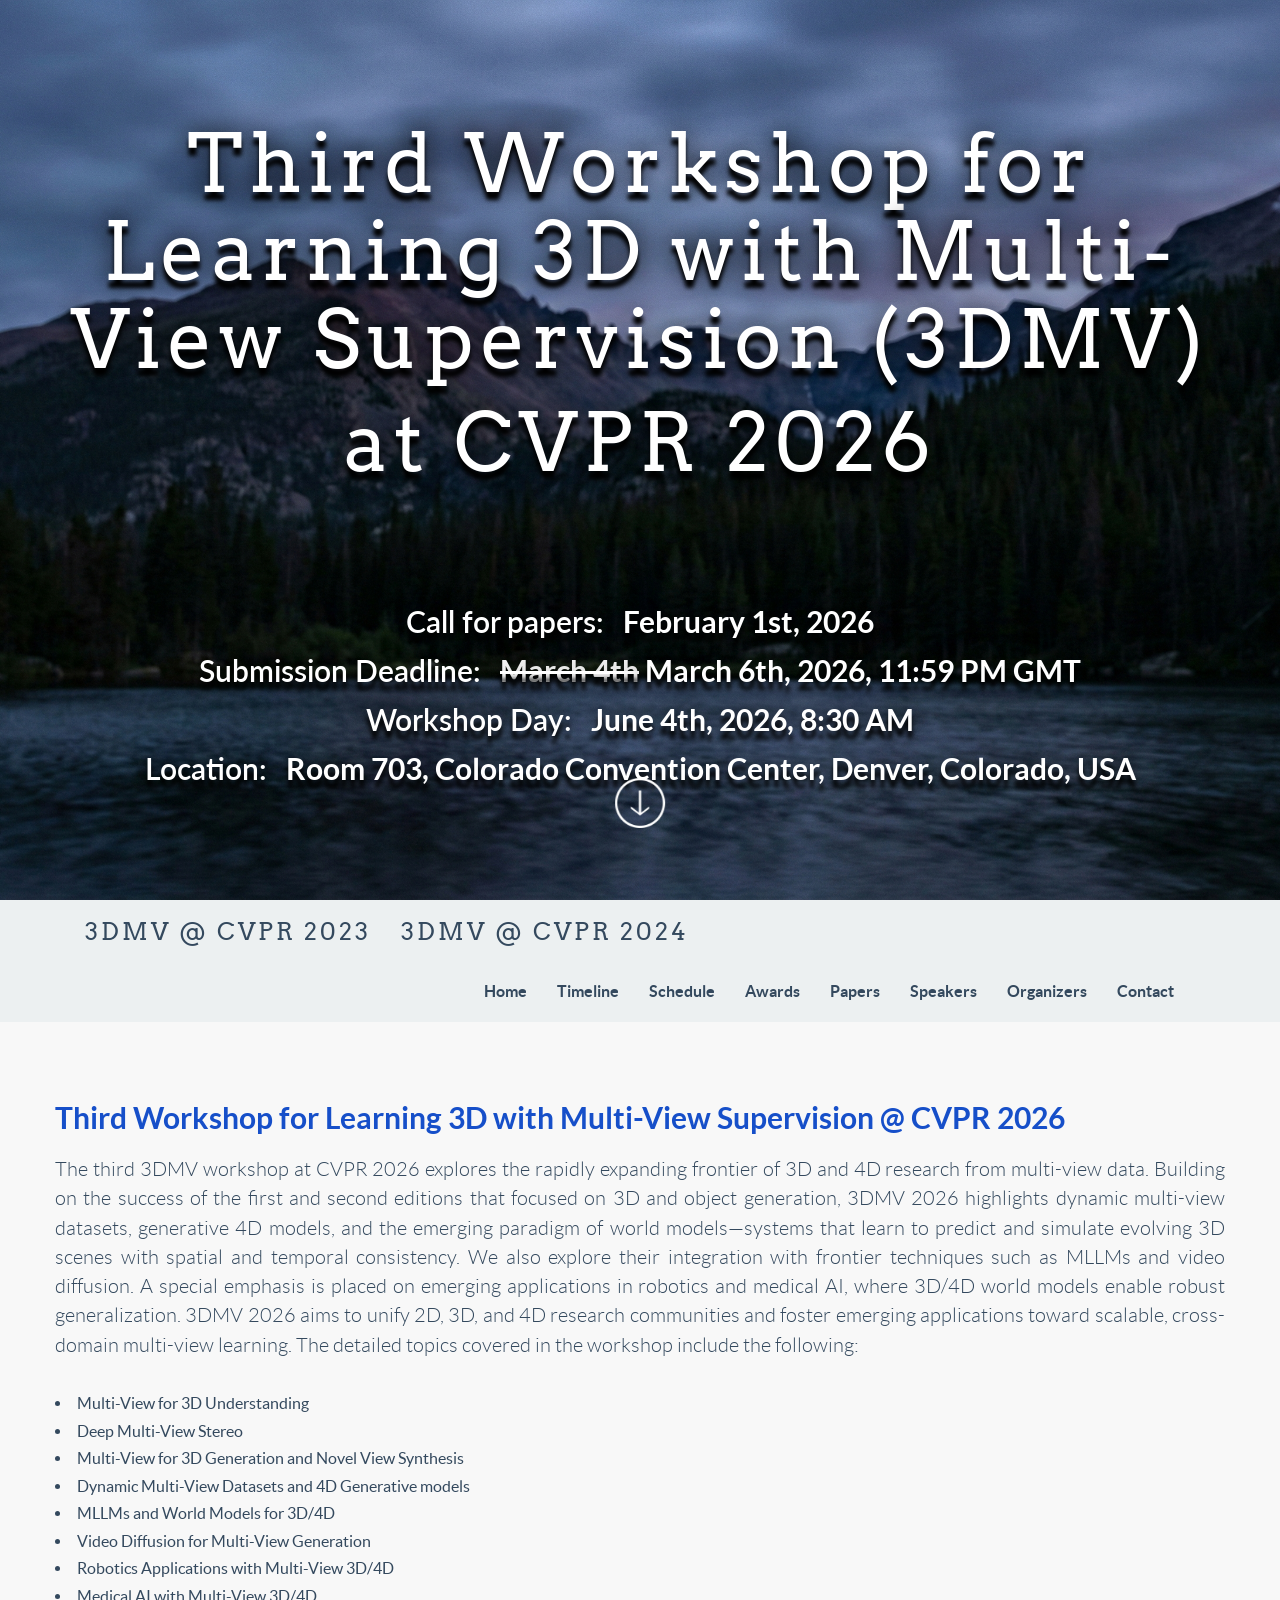
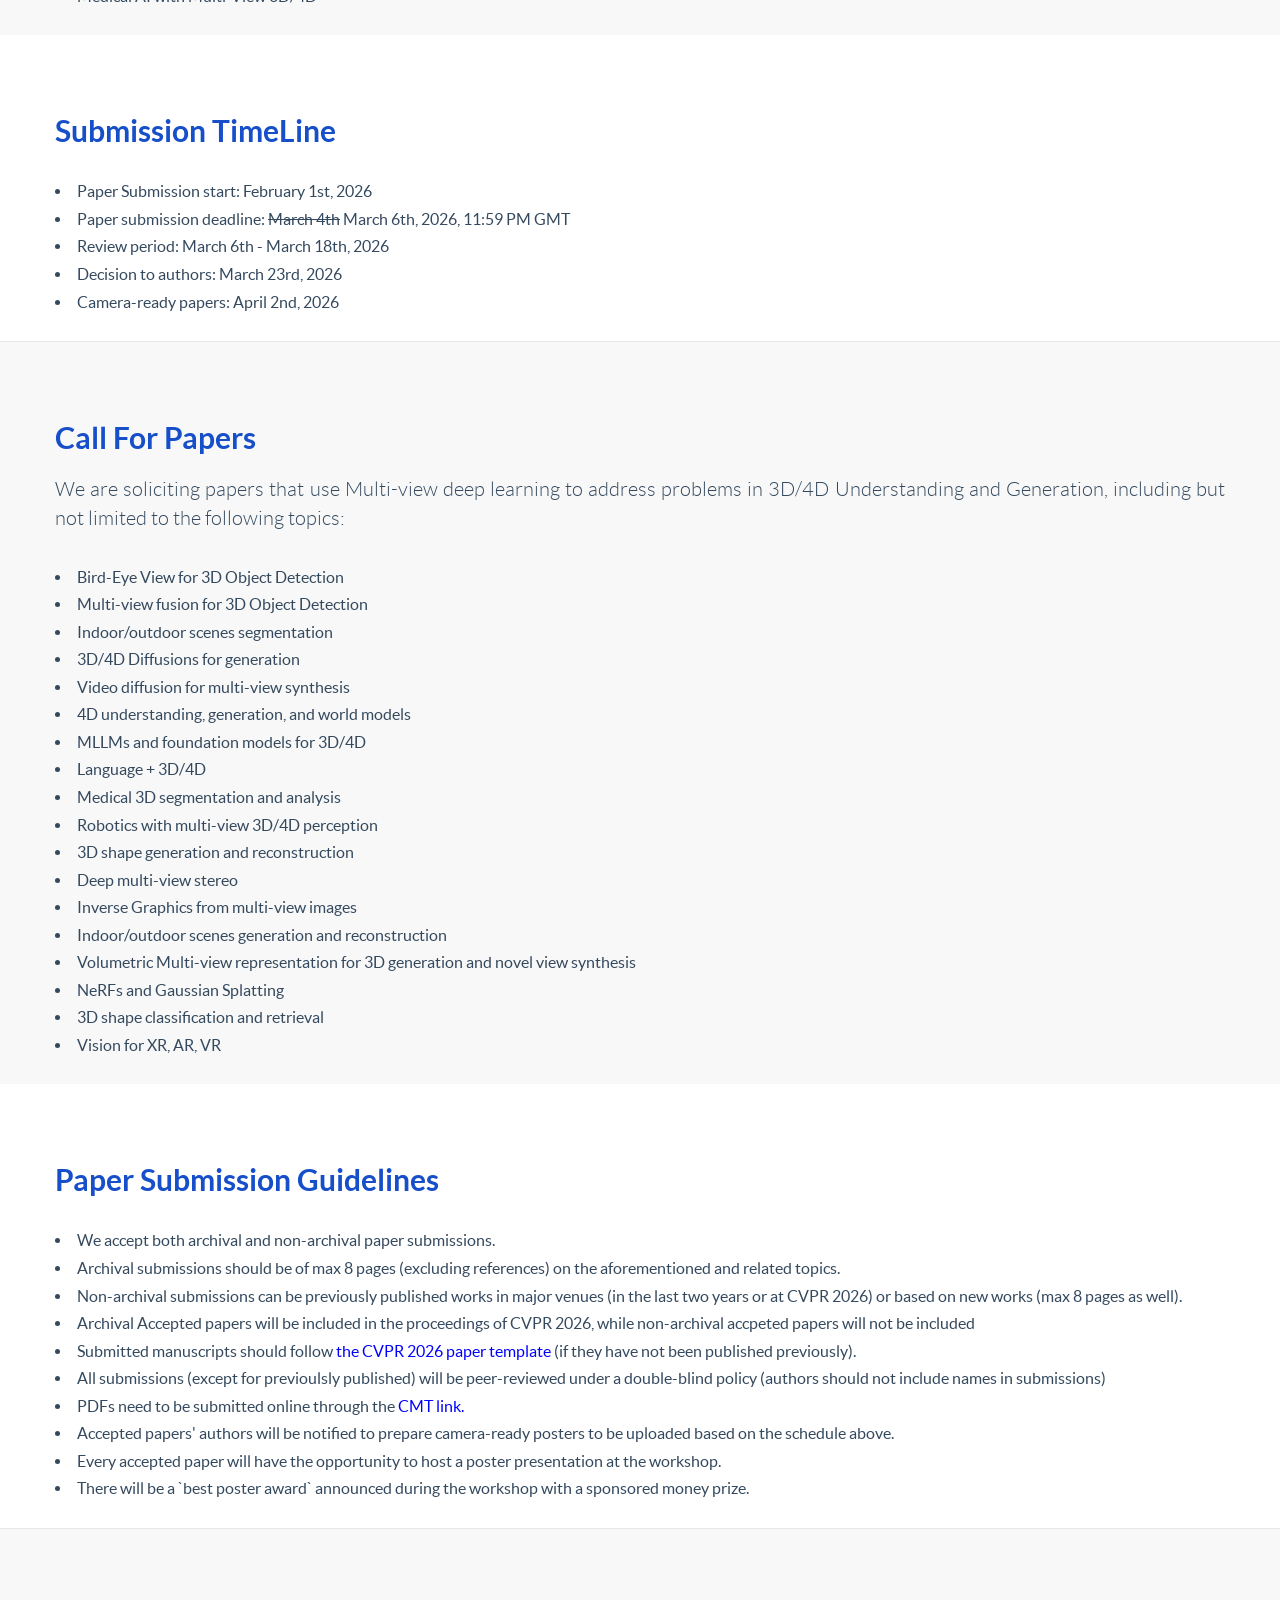
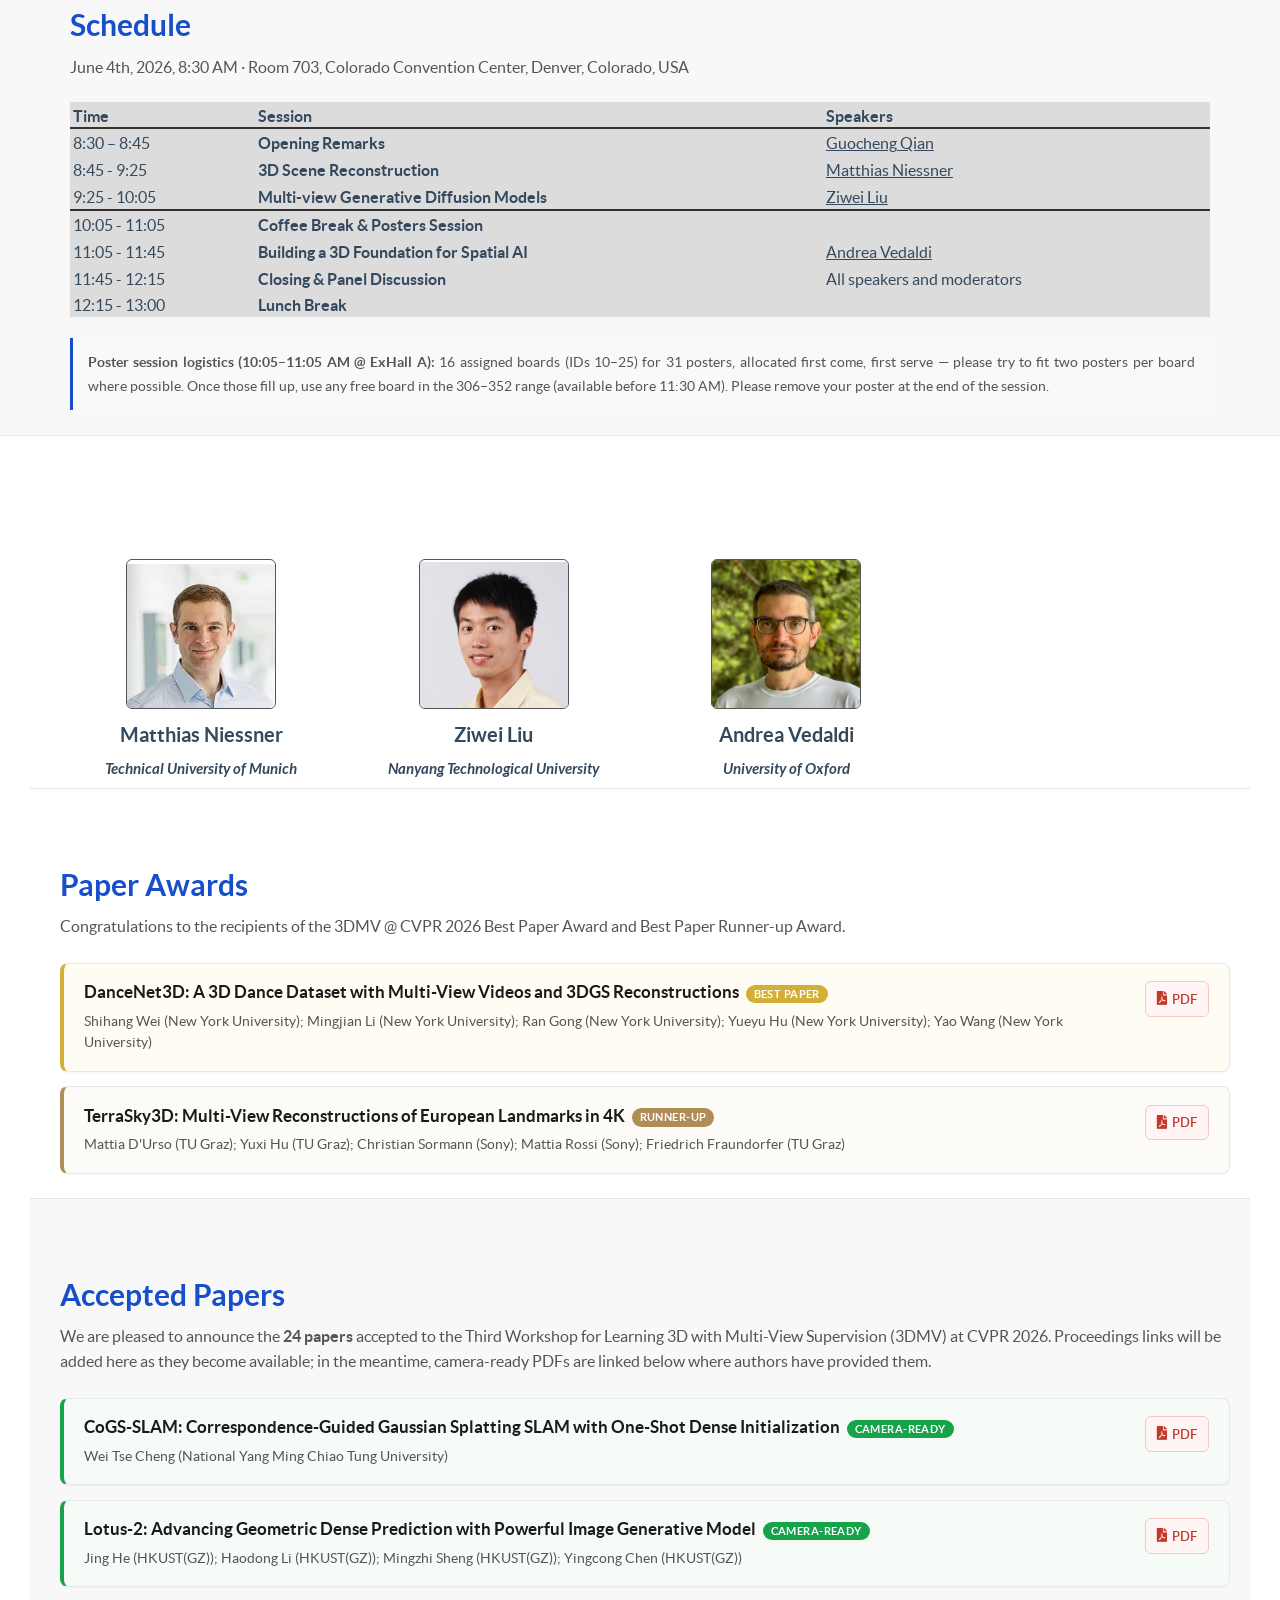
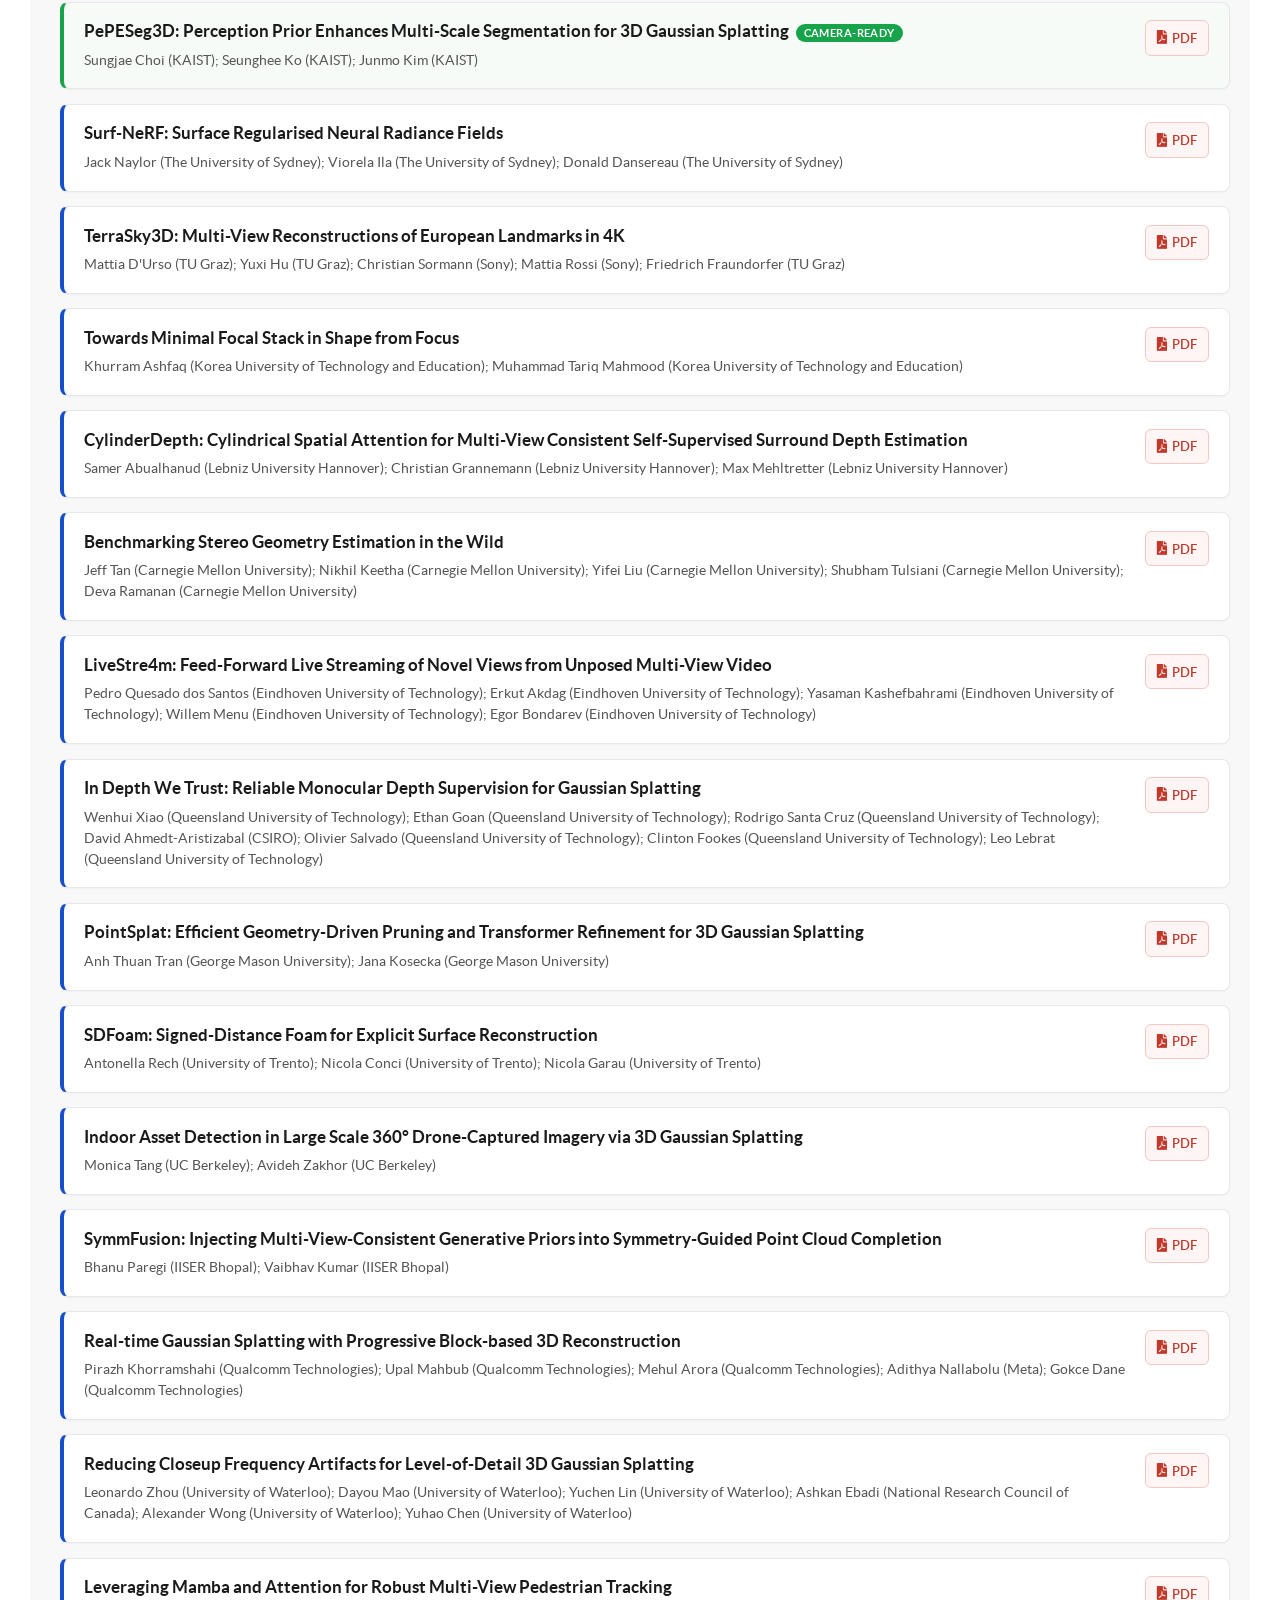
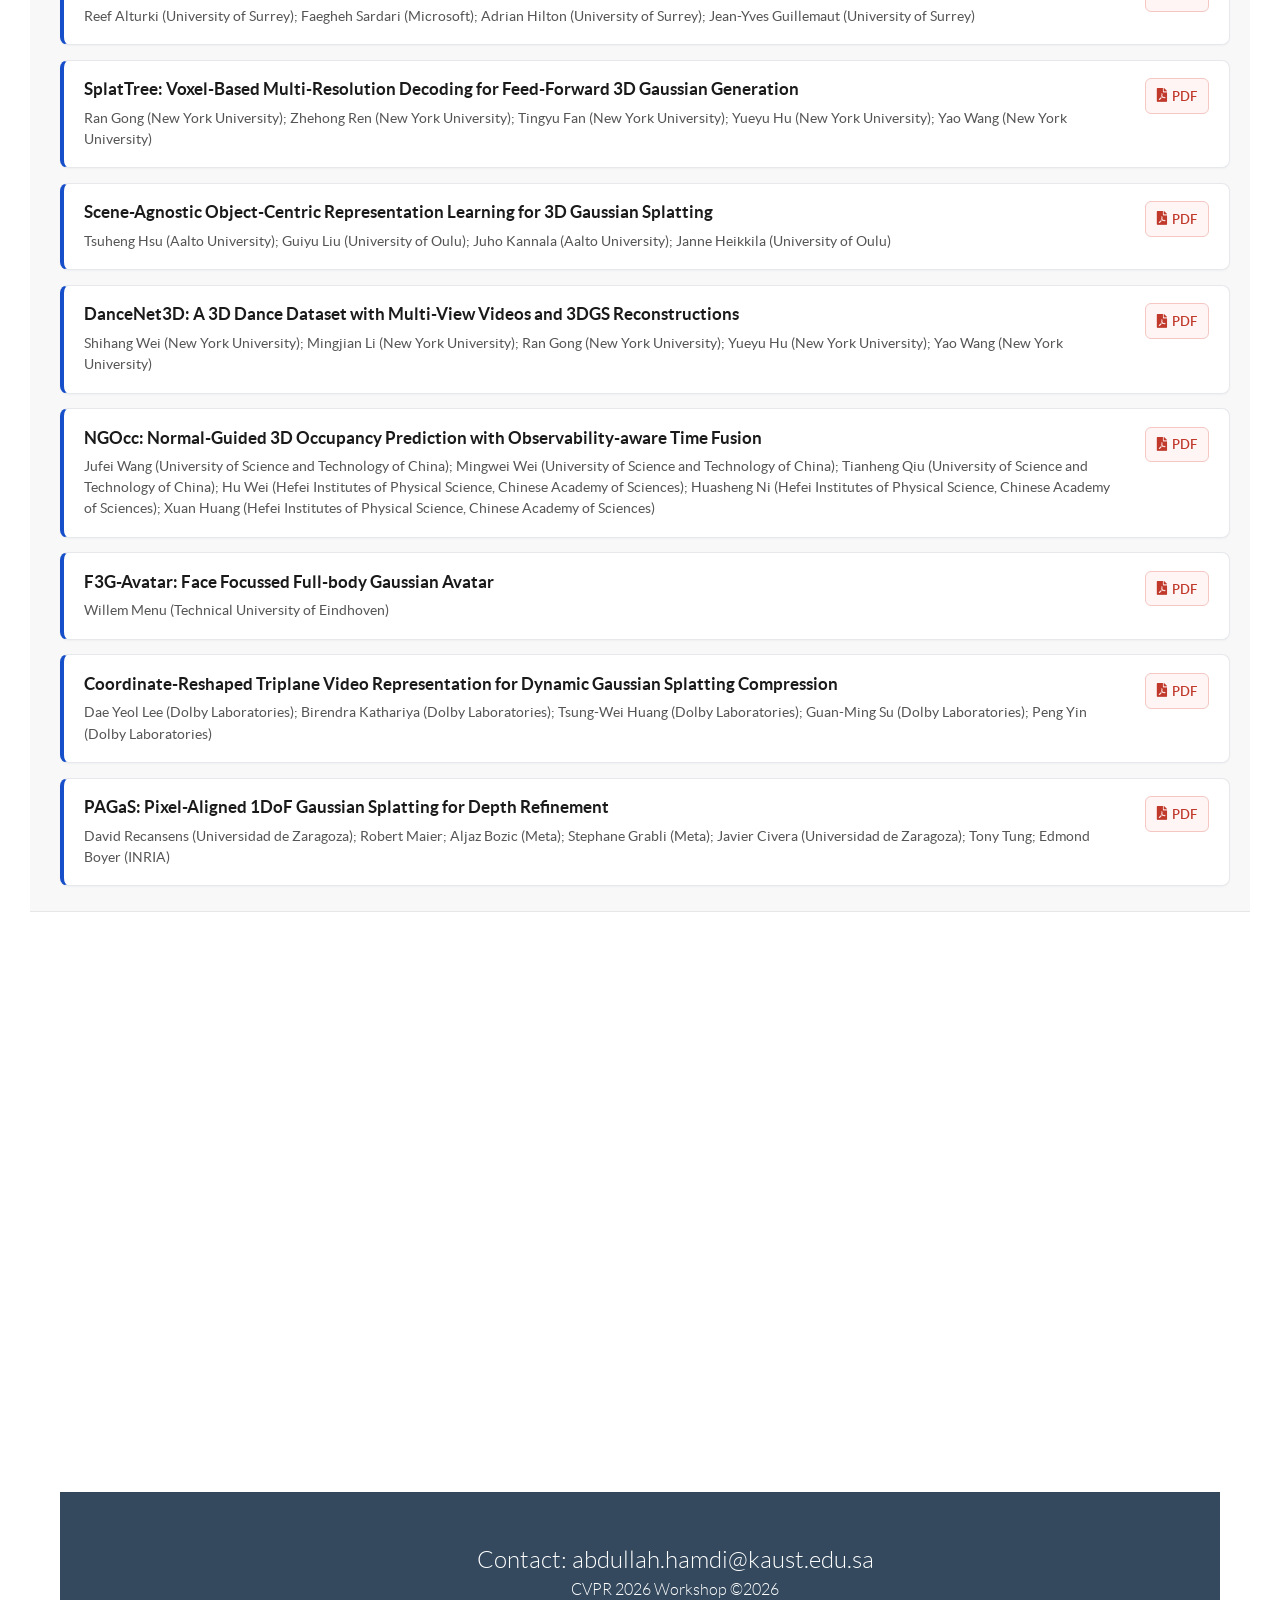
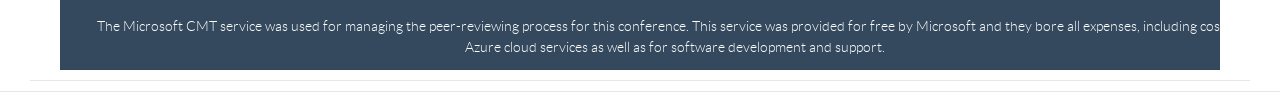
==== commit 11a73a60: "Add Paper Awards section to 2026 website" ====
--- a/2026/index.html
+++ b/2026/index.html
@@ -226,6 +226,7 @@
           <li class="menuItem"><a href="#scope">Home</a></li>
           <li class="menuItem"><a href="#timeline">Timeline</a></li>
           <li class="menuItem"><a href="#schedule">Schedule</a></li>
+          <li class="menuItem"><a href="#awards">Awards</a></li>
           <li class="menuItem"><a href="#papers">Papers</a></li>
           <li class="menuItem"><a href="#speakers">Speakers</a></li>
           <li class="menuItem"><a href="#organizers">Organizers</a></li>
@@ -699,6 +700,33 @@
 
 
     <!-- Accepted Papers -->
+    <div id="awards" class="content-section-b">
+      <div class="container">
+        <div class="row wow fadeInRightBig" data-animation-delay="200">
+          <h3 class="section-heading" style="text-align:justify;color:#164FC9">Paper Awards</h3>
+          <p style="color: #555; margin-top: 12px; margin-bottom: 24px; line-height: 1.55;">
+            Congratulations to the recipients of the 3DMV @ CVPR 2026 Best Paper Award and Best Paper Runner-up Award.
+          </p>
+
+          <div class="paper award best-paper">
+            <div class="paper-body">
+              <h5>DanceNet3D: A 3D Dance Dataset with Multi-View Videos and 3DGS Reconstructions<span class="badge-award badge-best">Best Paper</span></h5>
+              <div class="authors">Shihang Wei (New York University); Mingjian Li (New York University); Ran Gong (New York University); Yueyu Hu (New York University); Yao Wang (New York University)</div>
+            </div>
+            <a class="paper-link" href="https://openaccess.thecvf.com/content/CVPR2026W/3DMV/papers/Wei_DanceNet3D_A_3D_Dance_Dataset_with_Multi-View_Videos_and_3DGS_CVPRW_2026_paper.pdf" title="Open proceedings PDF" target="_blank" rel="noopener"><i class="fas fa-file-pdf"></i> PDF</a>
+          </div>
+
+          <div class="paper award runner-up">
+            <div class="paper-body">
+              <h5>TerraSky3D: Multi-View Reconstructions of European Landmarks in 4K<span class="badge-award badge-runnerup">Runner-up</span></h5>
+              <div class="authors">Mattia D'Urso (TU Graz); Yuxi Hu (TU Graz); Christian Sormann (Sony); Mattia Rossi (Sony); Friedrich Fraundorfer (TU Graz)</div>
+            </div>
+            <a class="paper-link" href="https://openaccess.thecvf.com/content/CVPR2026W/3DMV/papers/DUrso_TerraSky3D_Multi-View_Reconstructions_of_European_Landmarks_in_4K_CVPRW_2026_paper.pdf" title="Open proceedings PDF" target="_blank" rel="noopener"><i class="fas fa-file-pdf"></i> PDF</a>
+          </div>
+        </div>
+      </div>
+    </div>
+
     <div id="papers" class="content-section-a">
       <div class="container">
         <div class="row wow fadeInRightBig" data-animation-delay="200">
@@ -1146,6 +1174,37 @@
     background: #f6fbf7;
   }
 
+  .paper.award.best-paper {
+    border-left-color: #d4af37;
+    background: #fffdf3;
+  }
+
+  .paper.award.runner-up {
+    border-left-color: #b08d57;
+    background: #fdfbf7;
+  }
+
+  .paper .badge-award {
+    display: inline-block;
+    margin-left: 0.6em;
+    padding: 2px 8px;
+    font-size: 0.65em;
+    font-weight: 700;
+    letter-spacing: 0.04em;
+    text-transform: uppercase;
+    color: #fff;
+    border-radius: 999px;
+    vertical-align: middle;
+  }
+
+  .paper .badge-best {
+    background: #d4af37;
+  }
+
+  .paper .badge-runnerup {
+    background: #b08d57;
+  }
+
   .paper-body {
     flex: 1 1 auto;
     min-width: 0;
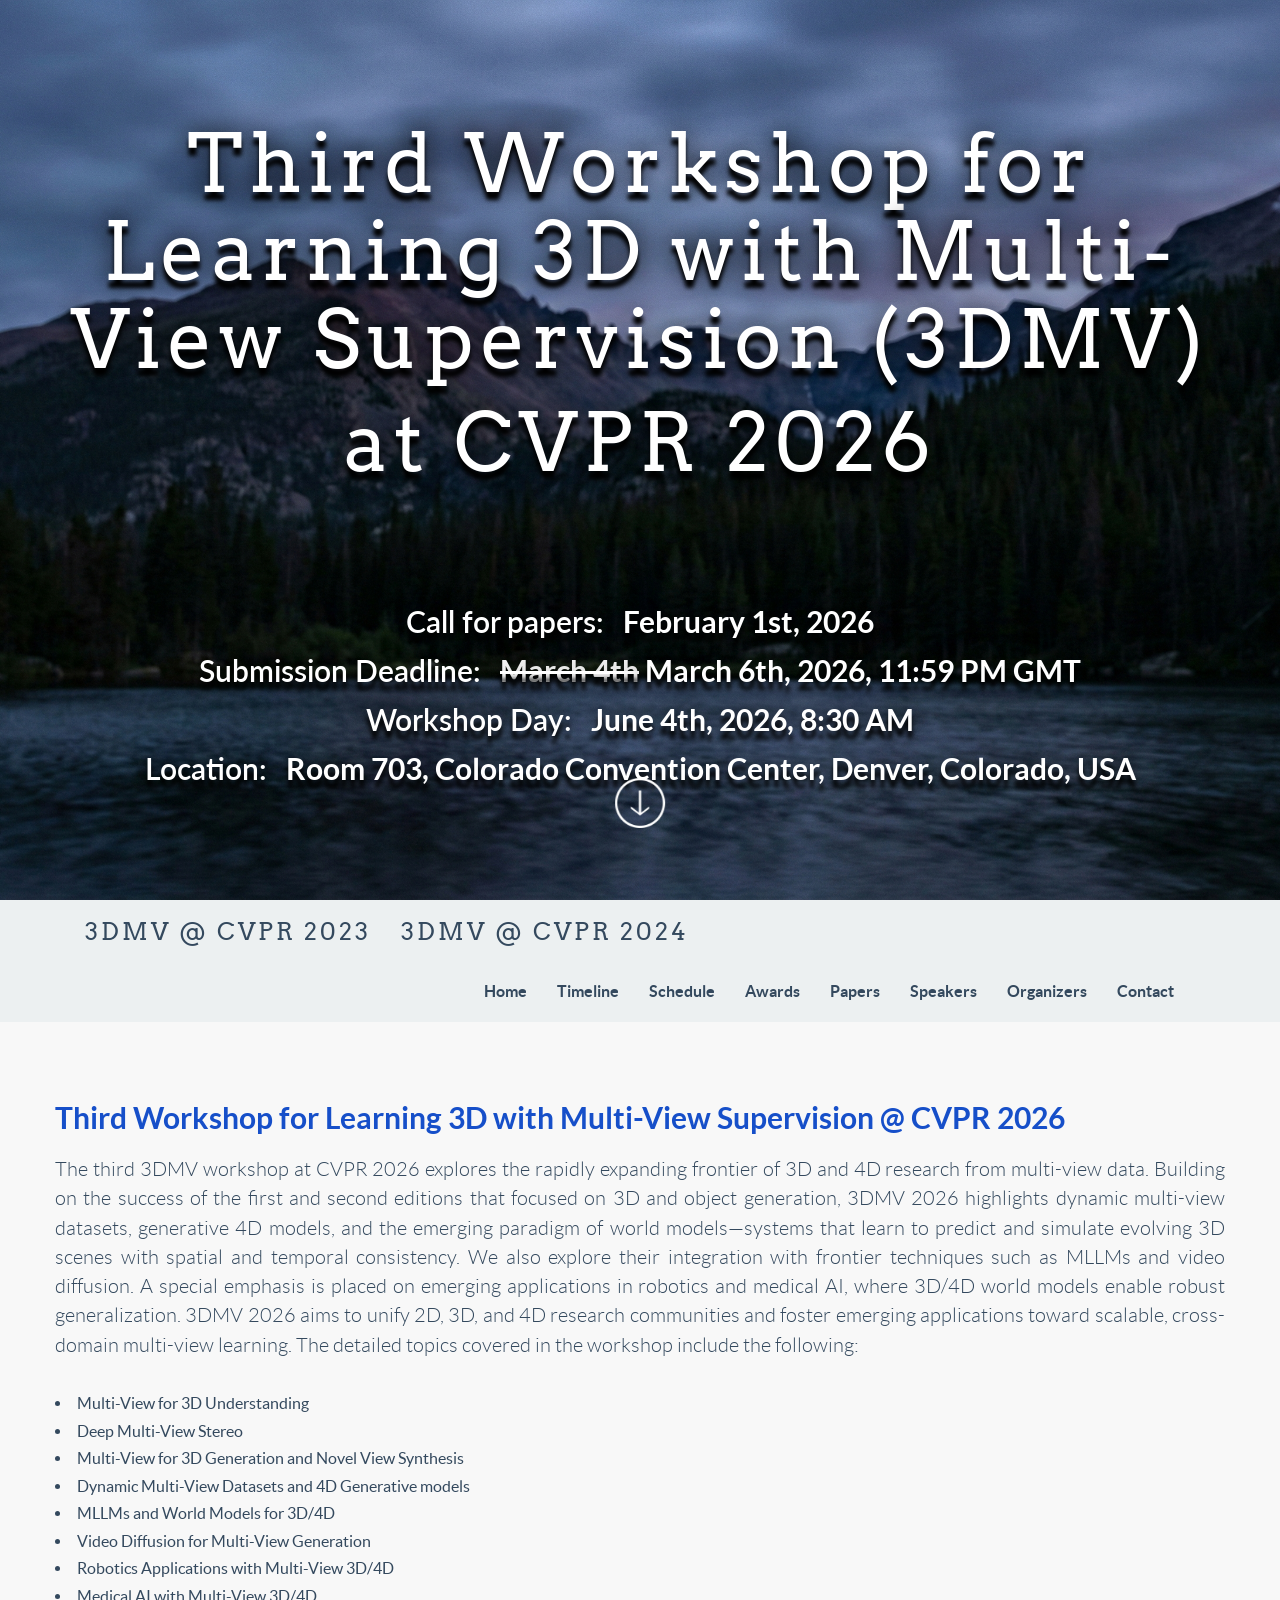
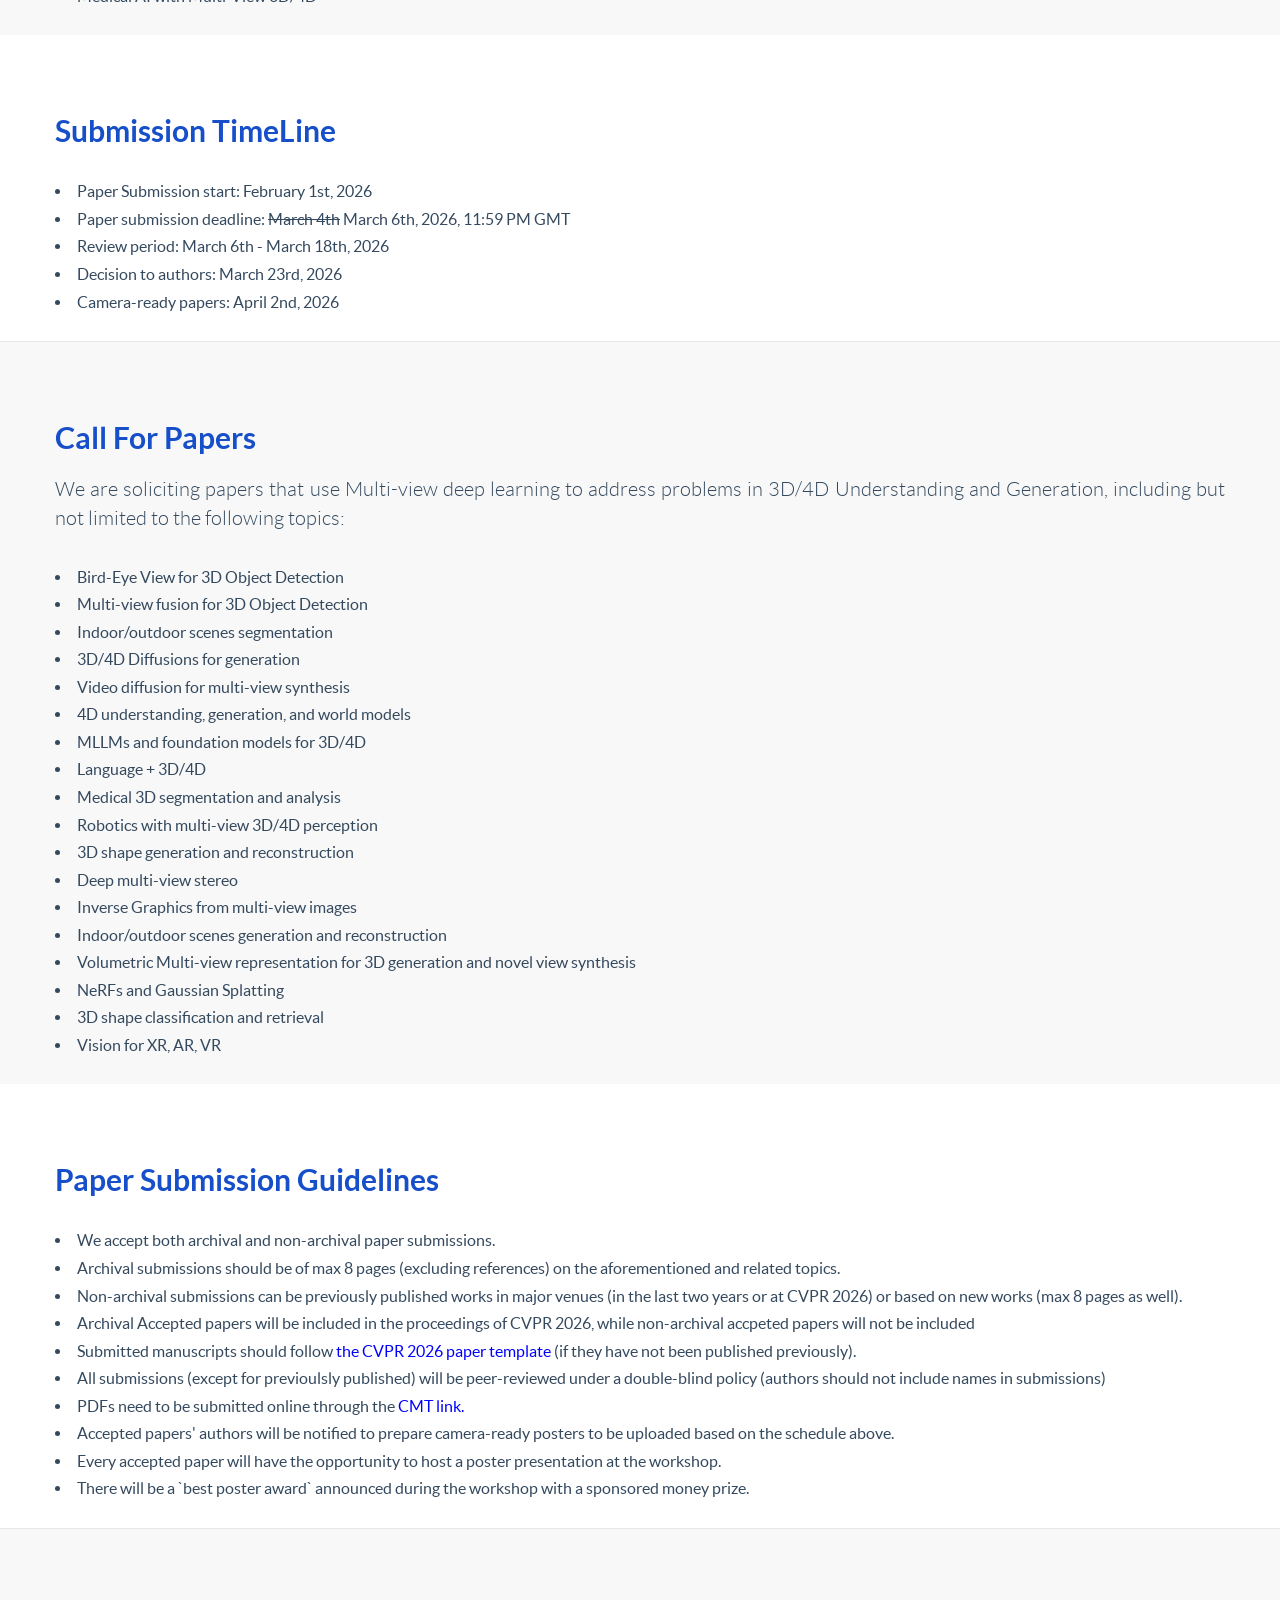
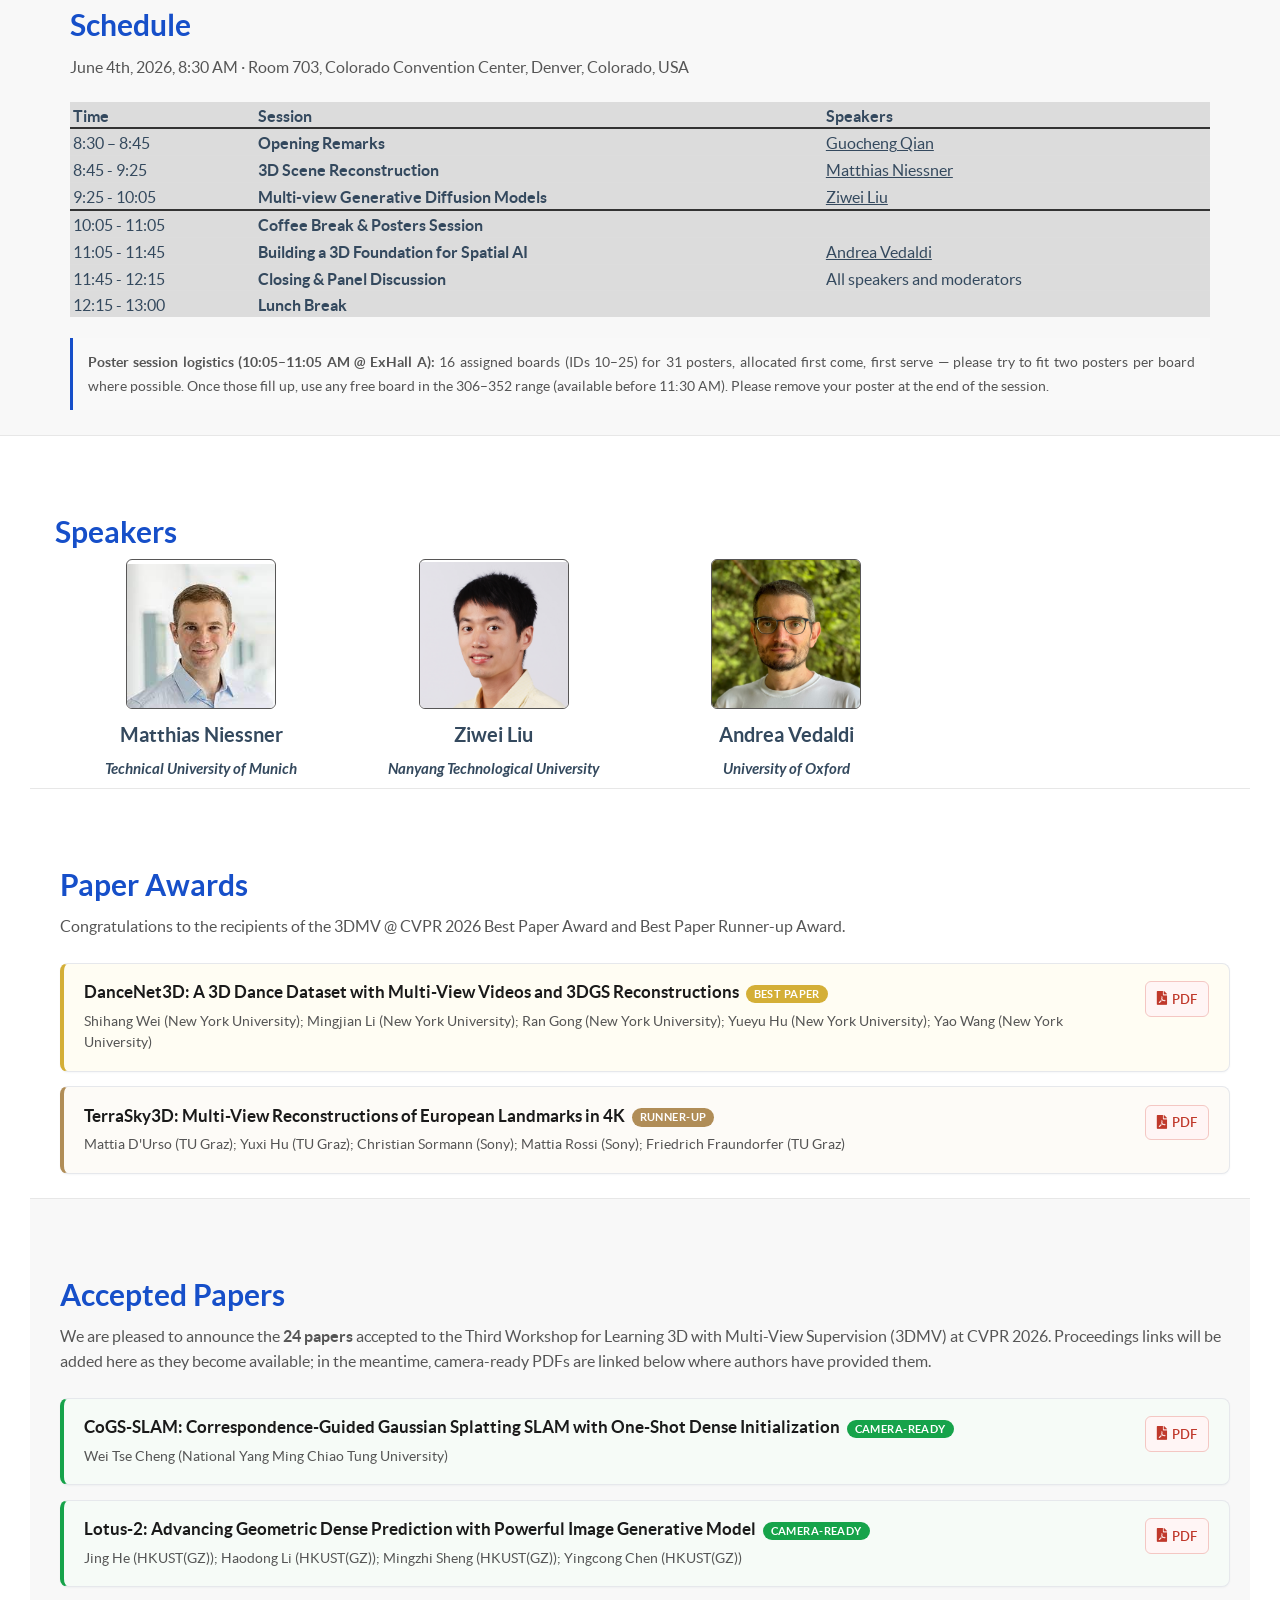
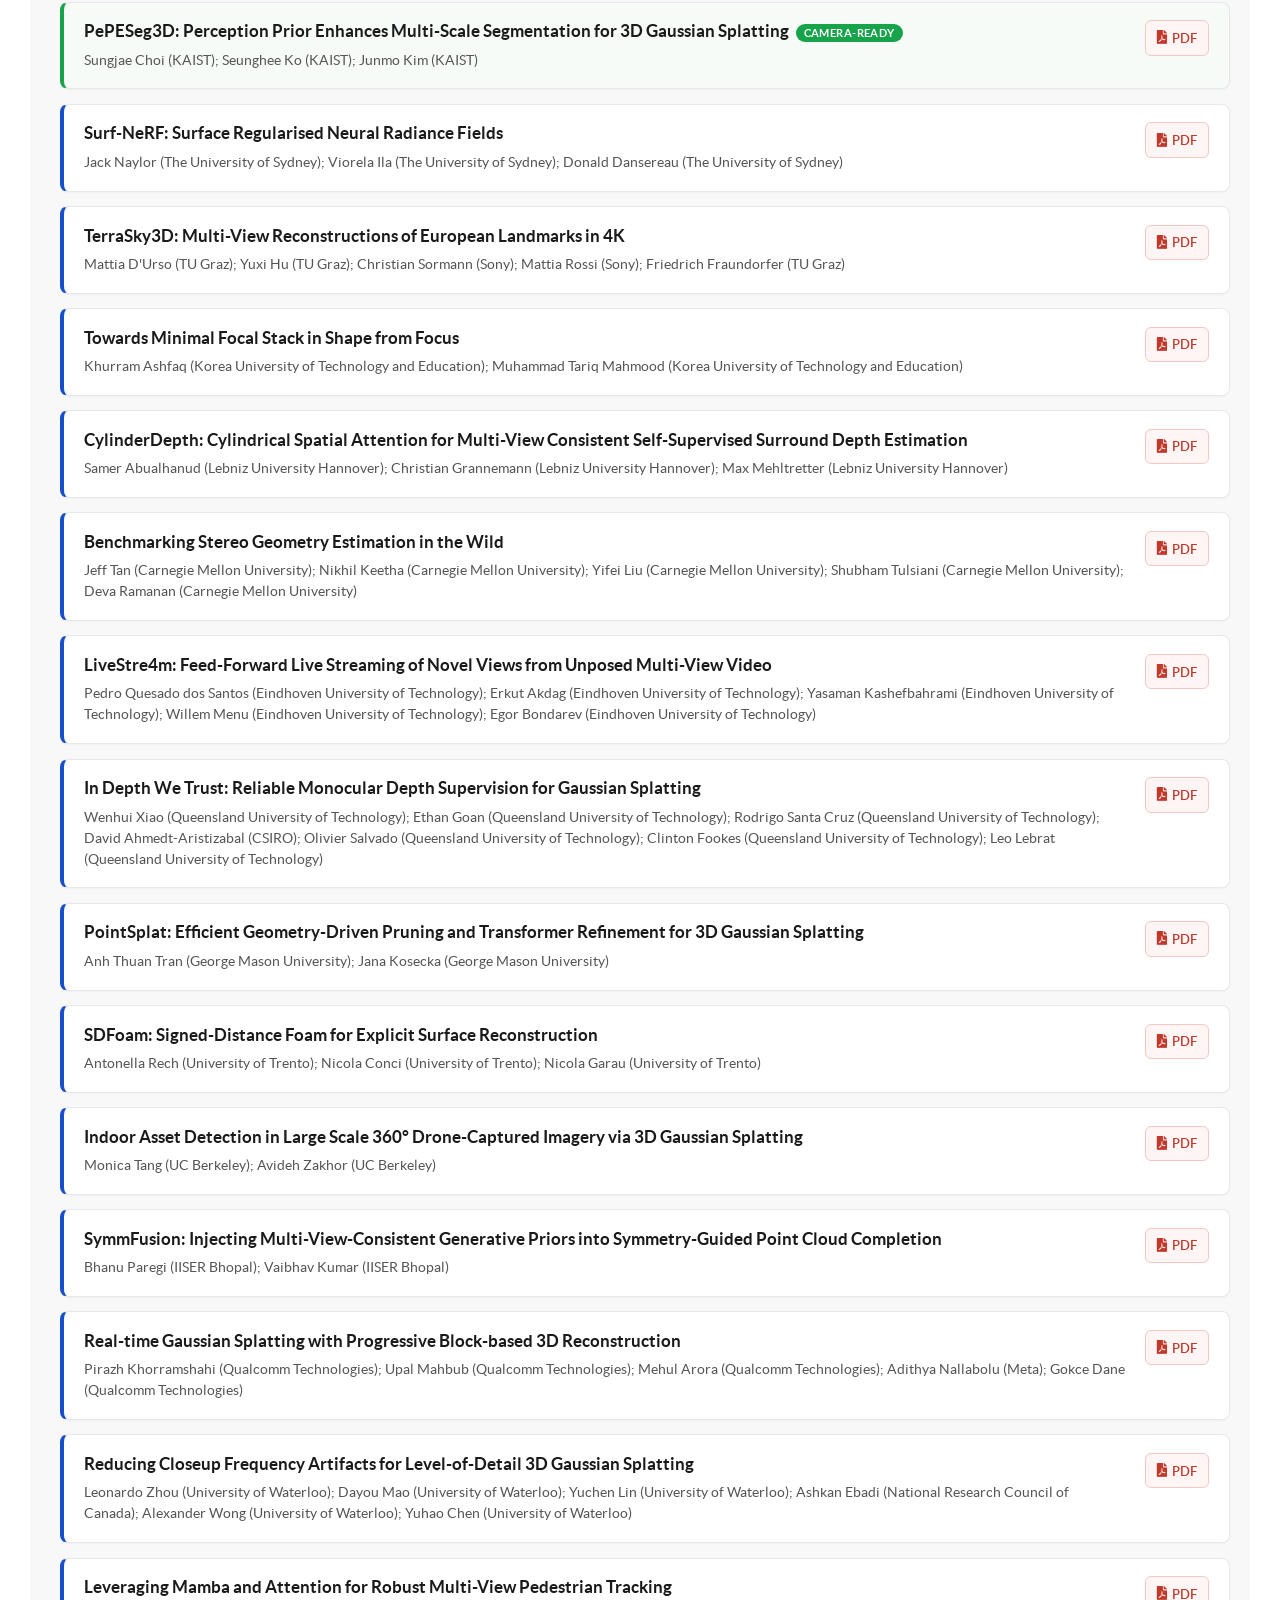
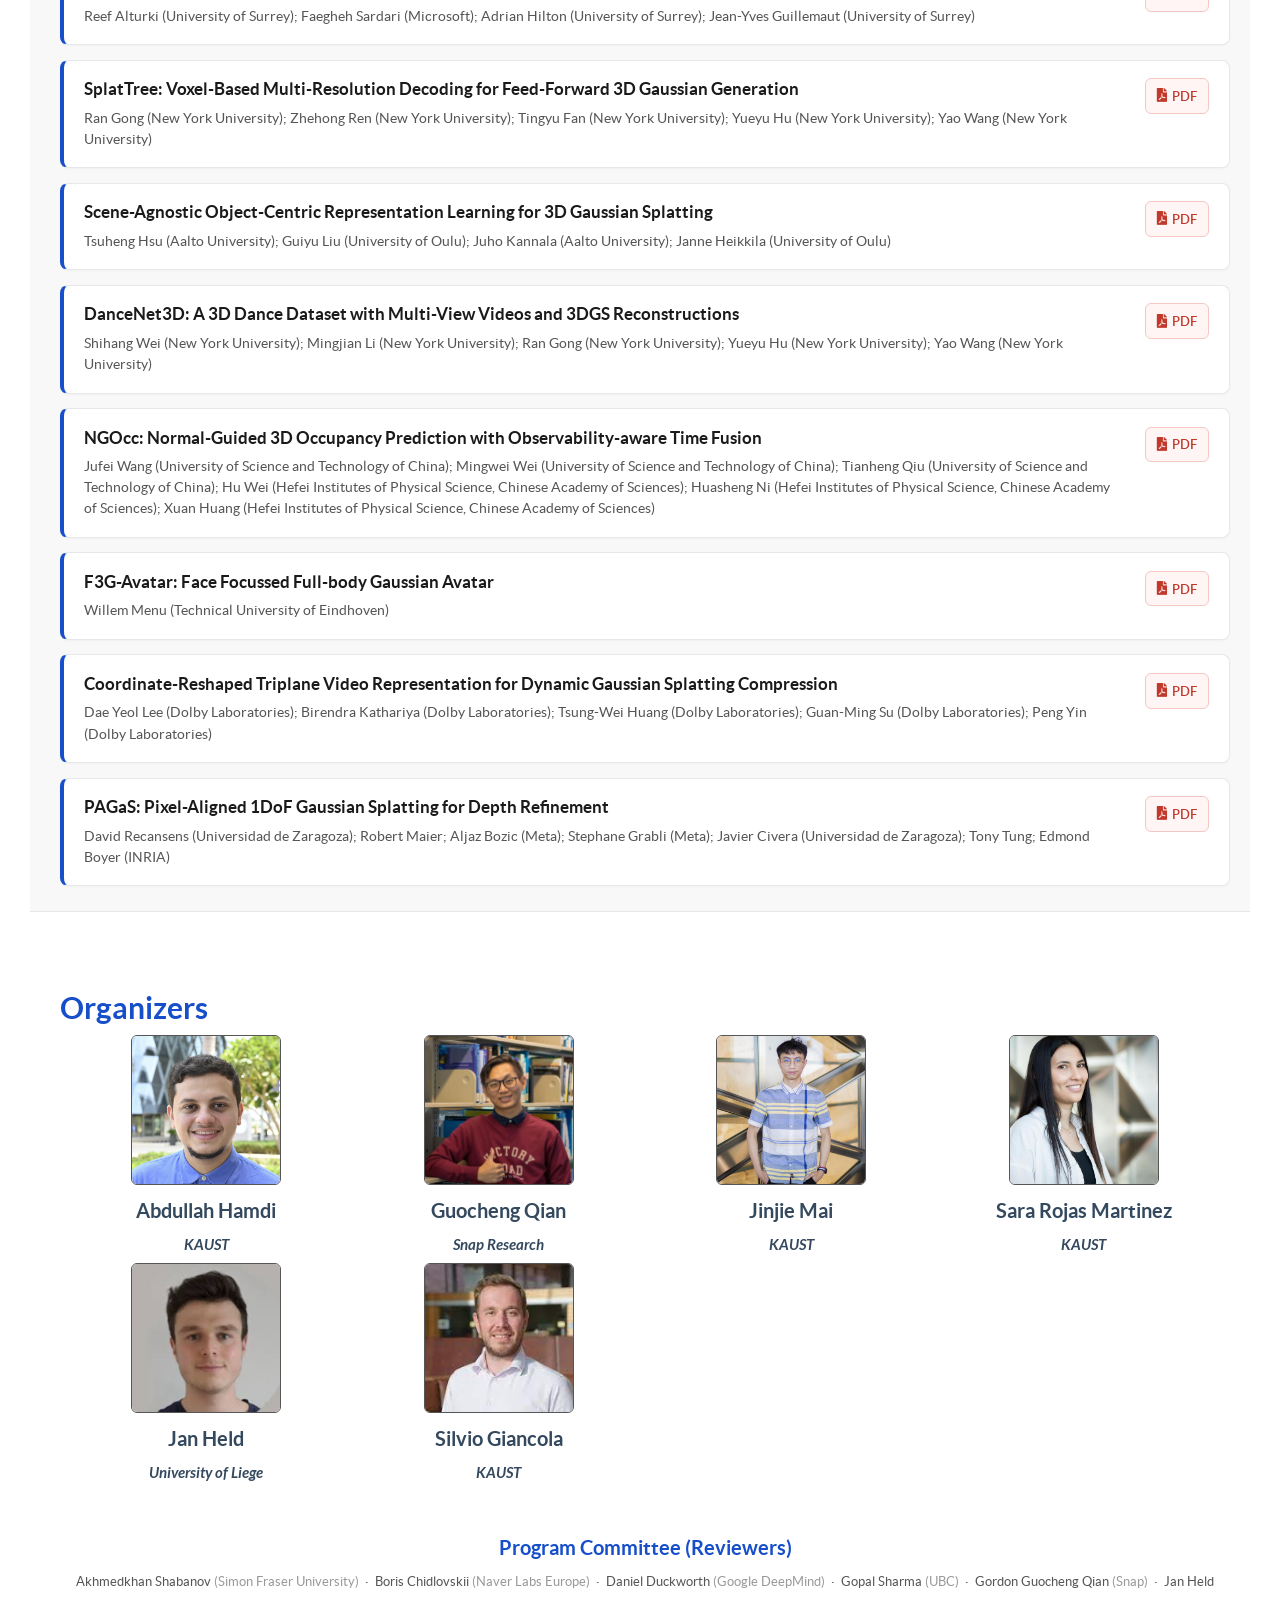
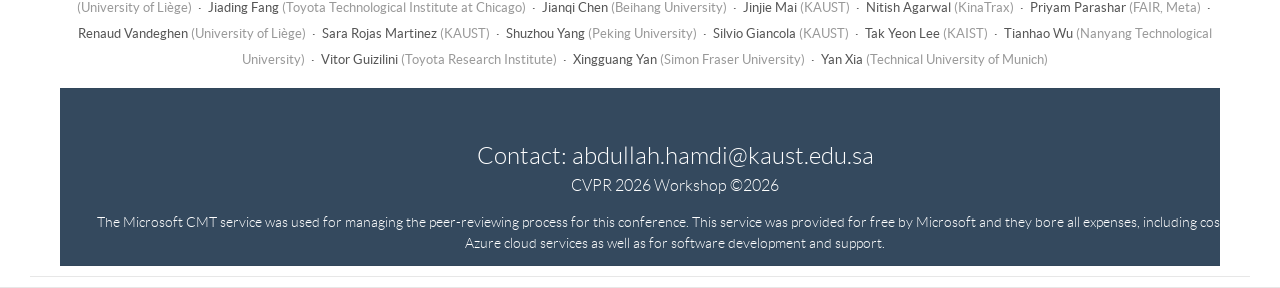
==== commit 94638d49: "Add Program Committee (reviewers) section to 2026 website" ====
--- a/2026/index.html
+++ b/2026/index.html
@@ -1009,6 +1009,35 @@
             </h5>
           </div>
         </div>
+
+        <!-- Program Committee -->
+        <div class="row wow fadeInRightBig animated animated" data-animation-delay="200" style="visibility: visible; margin-top: 30px;">
+          <h4 class="section-heading" style="text-align:center;color:#164FC9">Program Committee (Reviewers)</h4>
+          <div class="col-sm-12">
+            <p style="text-align:center; font-size:13px; line-height:2; color:#555;">
+              Akhmedkhan Shabanov <span style="color:#999;">(Simon Fraser University)</span> &nbsp;&middot;&nbsp;
+              Boris Chidlovskii <span style="color:#999;">(Naver Labs Europe)</span> &nbsp;&middot;&nbsp;
+              Daniel Duckworth <span style="color:#999;">(Google DeepMind)</span> &nbsp;&middot;&nbsp;
+              Gopal Sharma <span style="color:#999;">(UBC)</span> &nbsp;&middot;&nbsp;
+              Gordon Guocheng Qian <span style="color:#999;">(Snap)</span> &nbsp;&middot;&nbsp;
+              Jan Held <span style="color:#999;">(University of Liège)</span> &nbsp;&middot;&nbsp;
+              Jiading Fang <span style="color:#999;">(Toyota Technological Institute at Chicago)</span> &nbsp;&middot;&nbsp;
+              Jianqi Chen <span style="color:#999;">(Beihang University)</span> &nbsp;&middot;&nbsp;
+              Jinjie Mai <span style="color:#999;">(KAUST)</span> &nbsp;&middot;&nbsp;
+              Nitish Agarwal <span style="color:#999;">(KinaTrax)</span> &nbsp;&middot;&nbsp;
+              Priyam Parashar <span style="color:#999;">(FAIR, Meta)</span> &nbsp;&middot;&nbsp;
+              Renaud Vandeghen <span style="color:#999;">(University of Liège)</span> &nbsp;&middot;&nbsp;
+              Sara Rojas Martinez <span style="color:#999;">(KAUST)</span> &nbsp;&middot;&nbsp;
+              Shuzhou Yang <span style="color:#999;">(Peking University)</span> &nbsp;&middot;&nbsp;
+              Silvio Giancola <span style="color:#999;">(KAUST)</span> &nbsp;&middot;&nbsp;
+              Tak Yeon Lee <span style="color:#999;">(KAIST)</span> &nbsp;&middot;&nbsp;
+              Tianhao Wu <span style="color:#999;">(Nanyang Technological University)</span> &nbsp;&middot;&nbsp;
+              Vitor Guizilini <span style="color:#999;">(Toyota Research Institute)</span> &nbsp;&middot;&nbsp;
+              Xingguang Yan <span style="color:#999;">(Simon Fraser University)</span> &nbsp;&middot;&nbsp;
+              Yan Xia <span style="color:#999;">(Technical University of Munich)</span>
+            </p>
+          </div>
+        </div>
       </div>
 
 
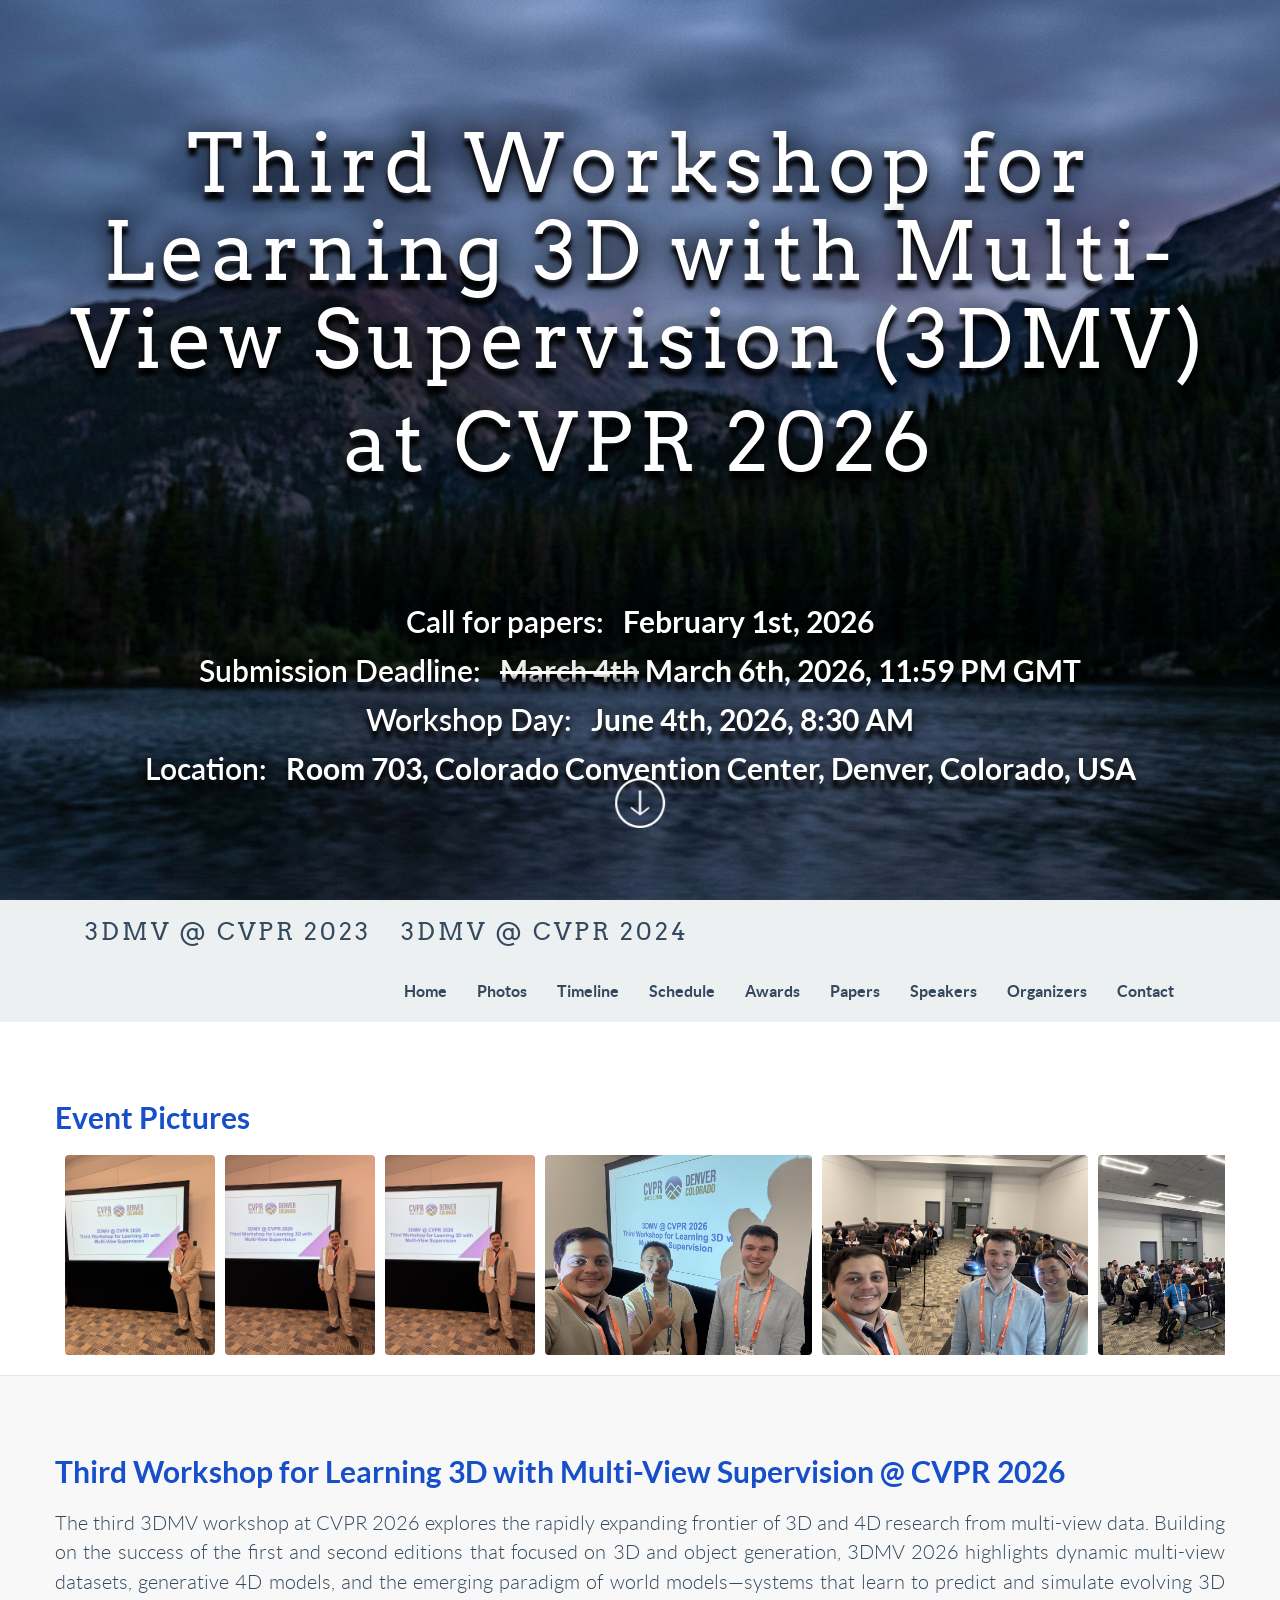
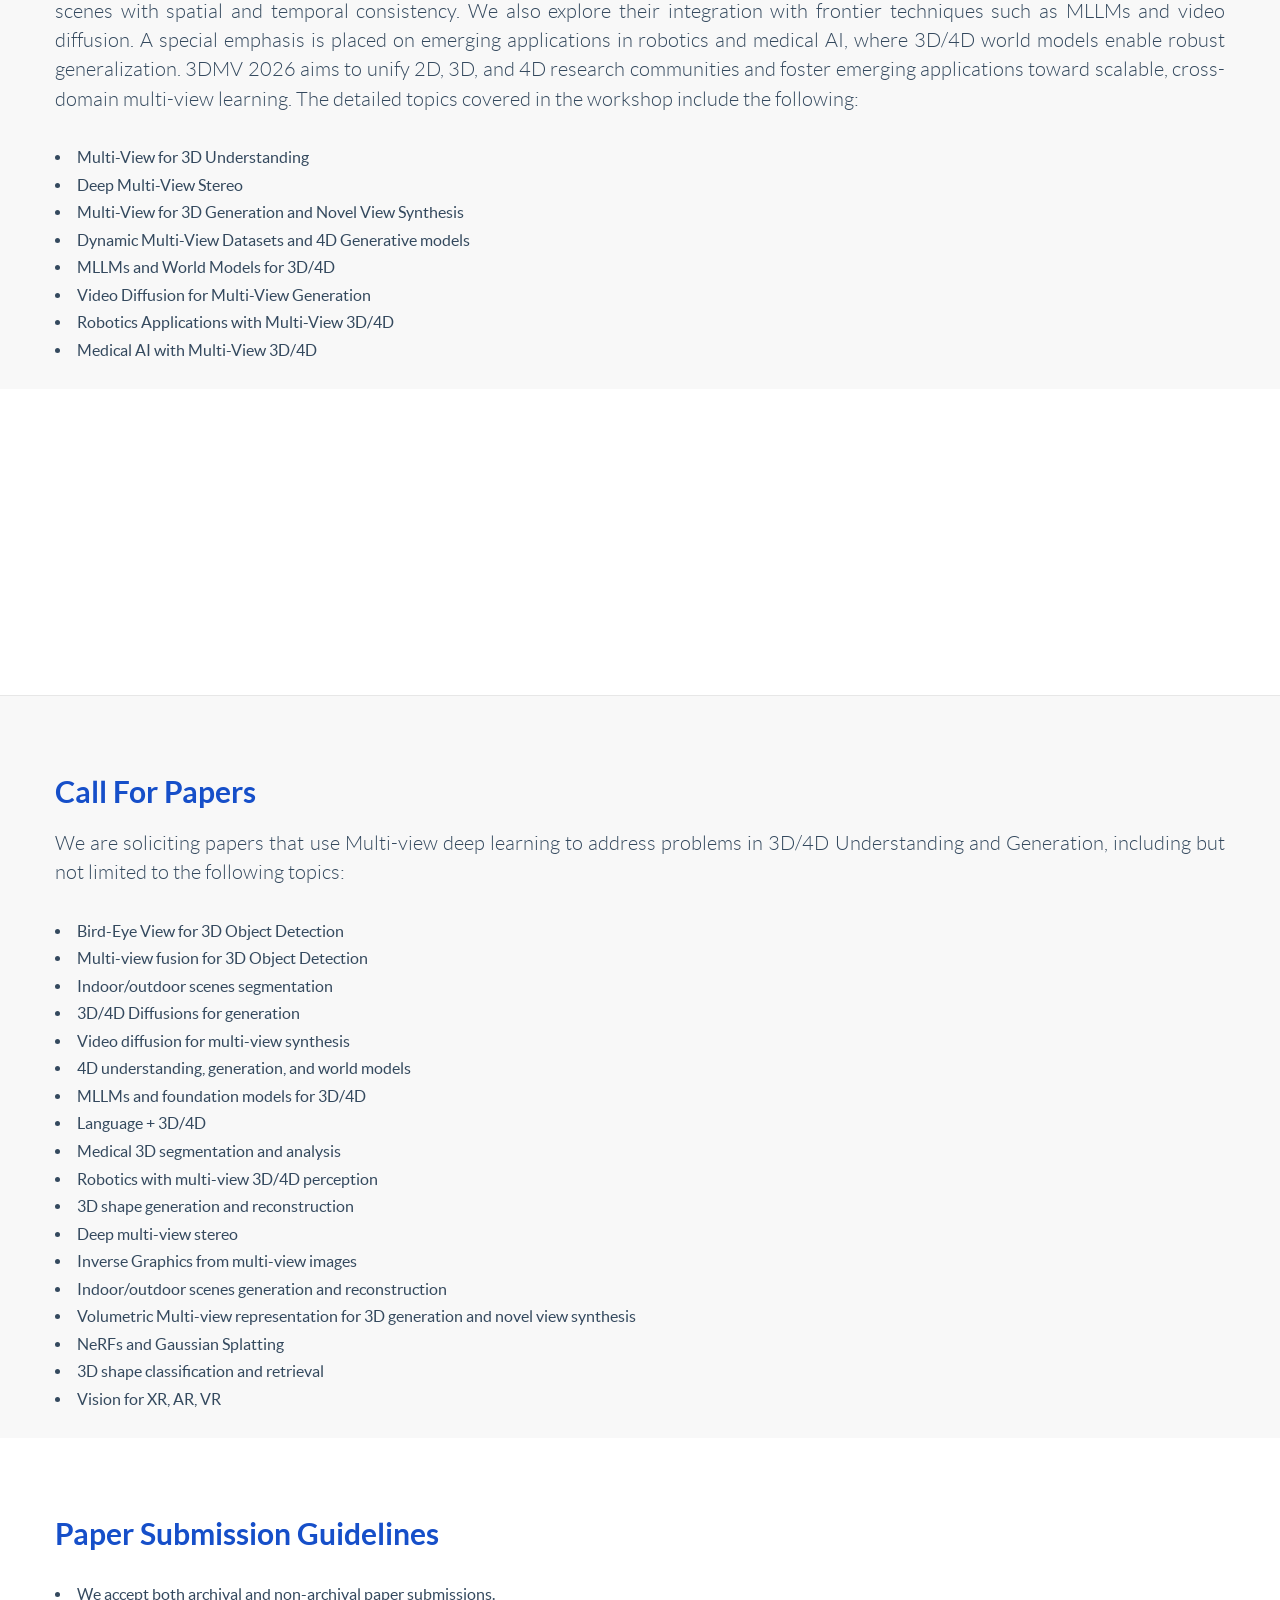
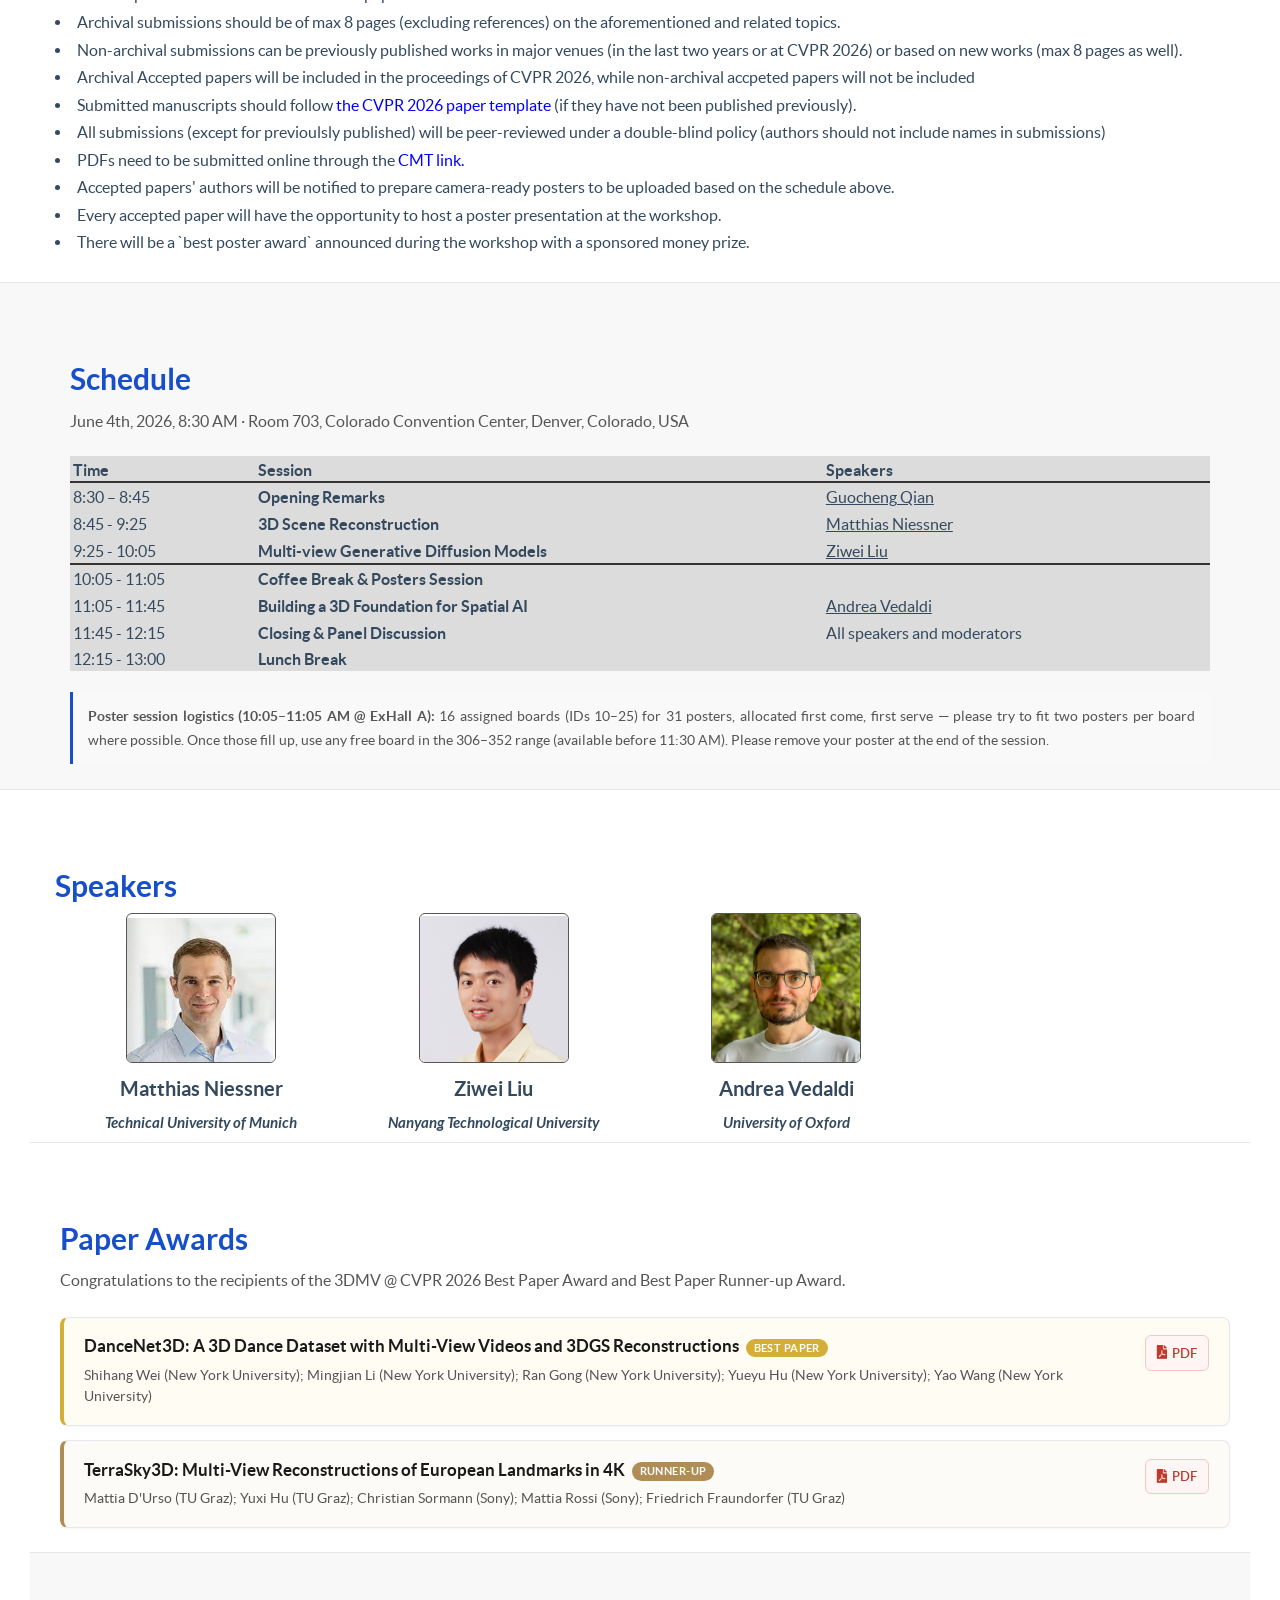
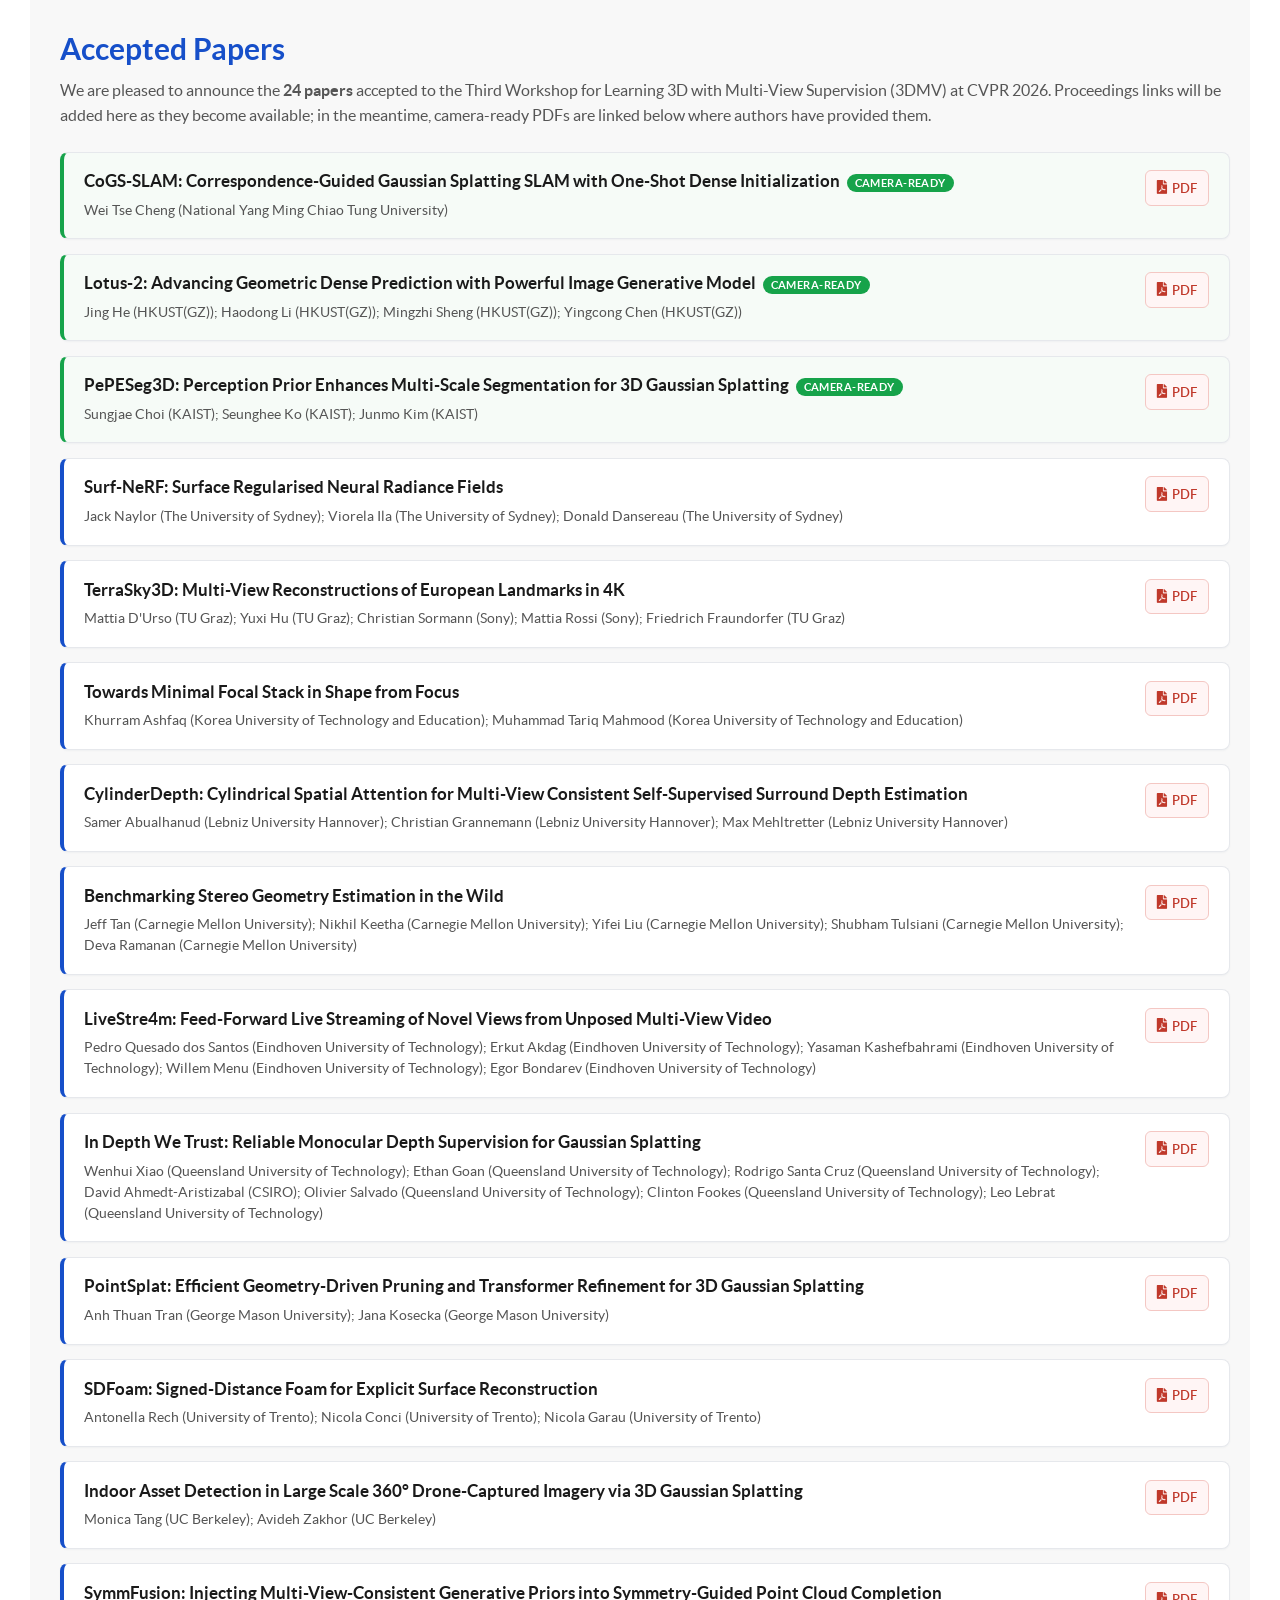
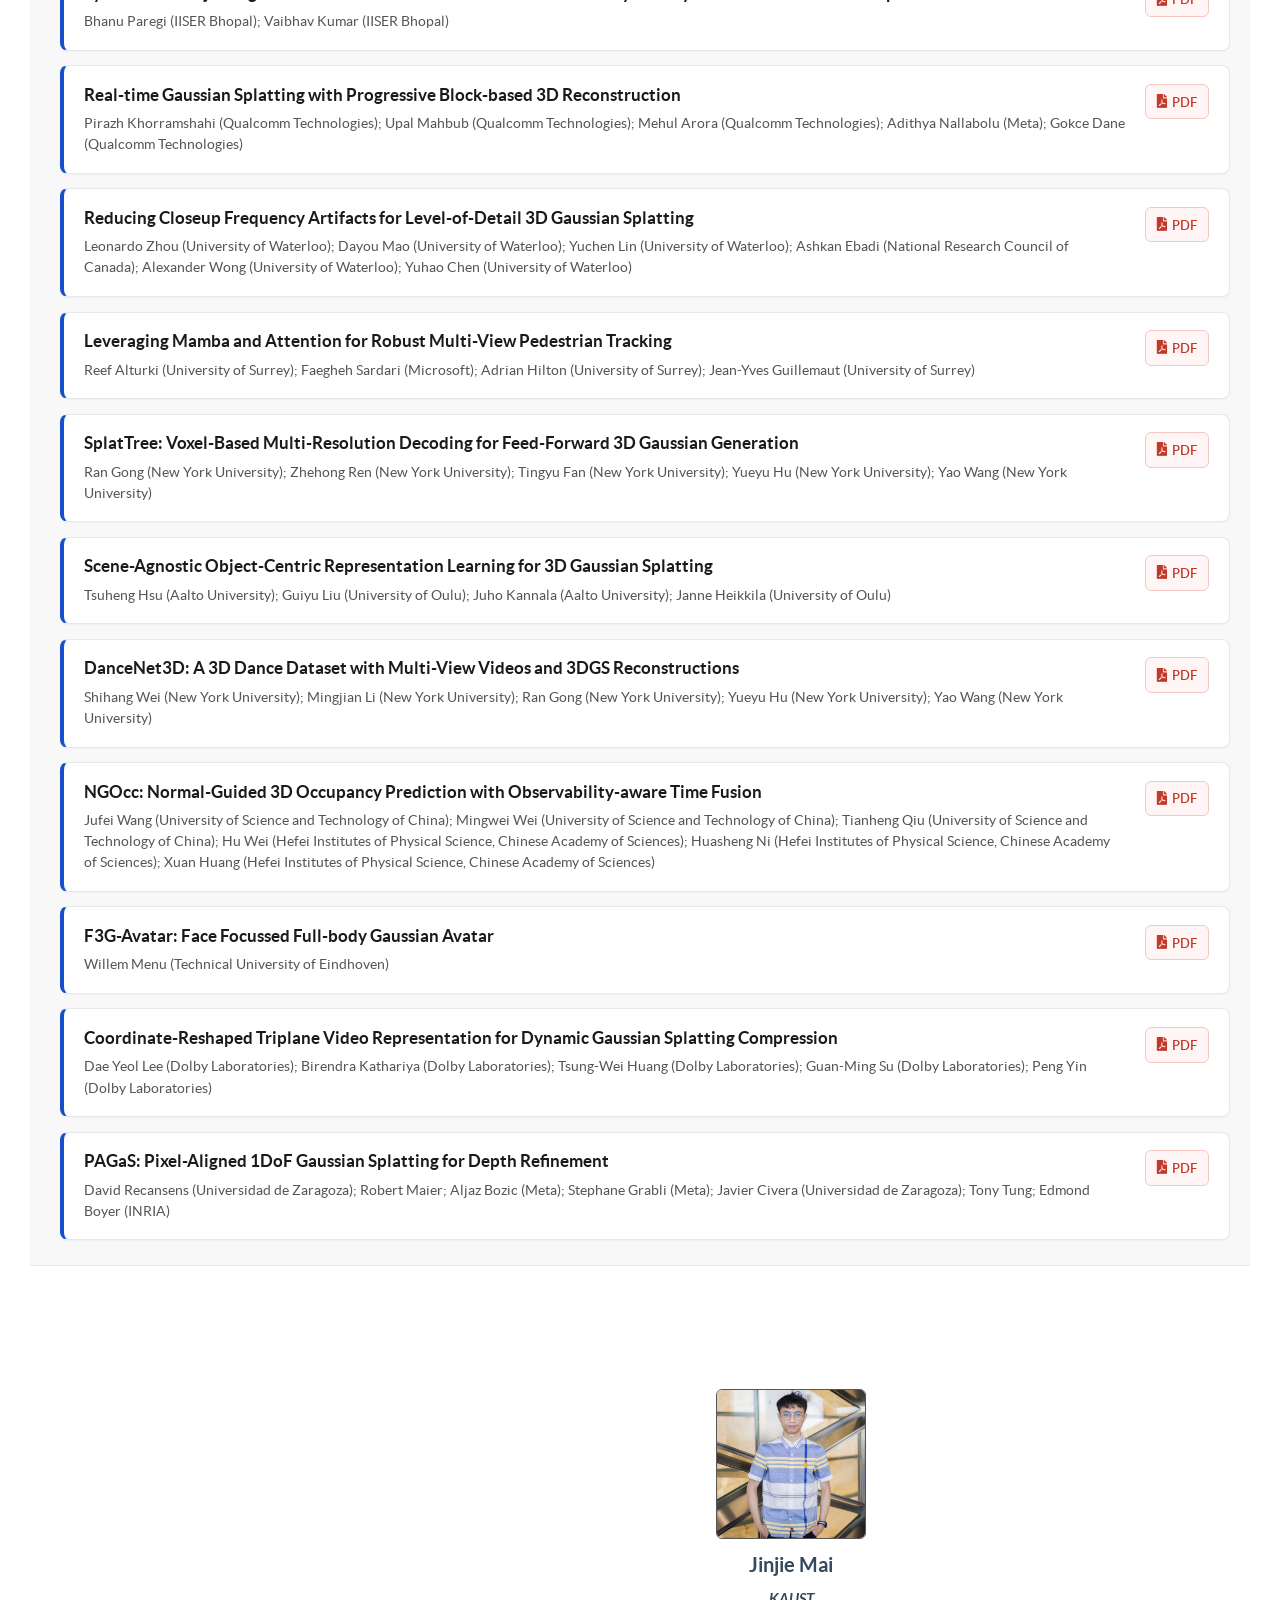
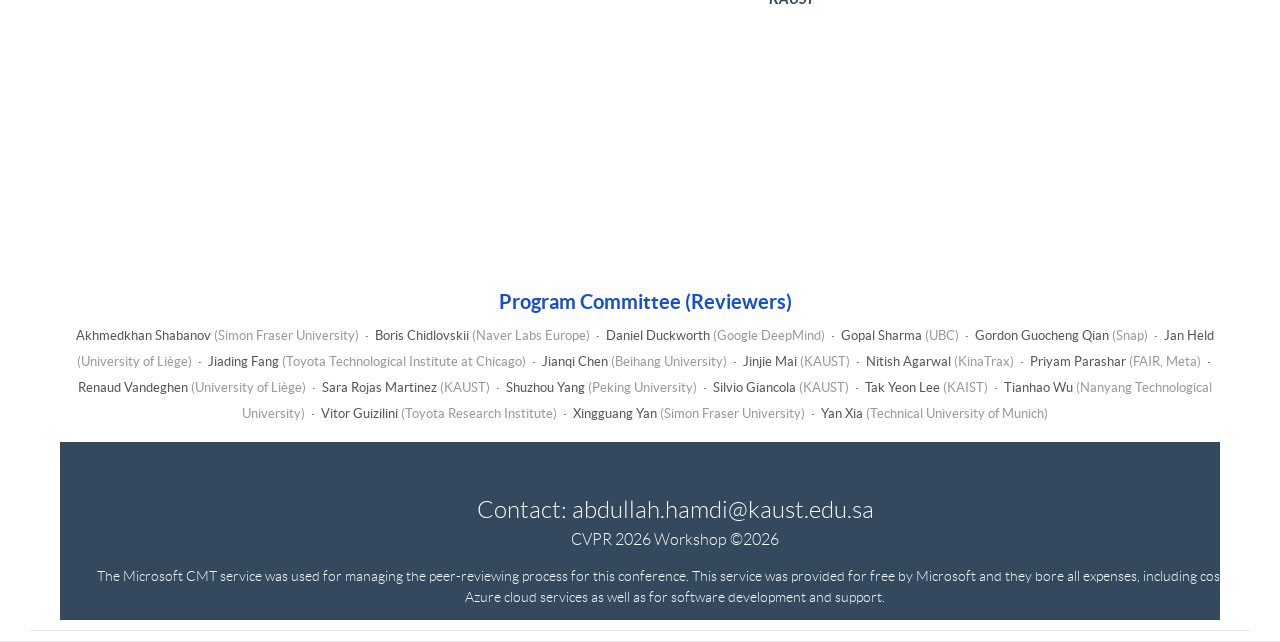
==== commit f39f4f87: "Add 2026 event photos/video and wire up Event Pictures gallery - Download 48 photos + 1 video from t" ====
--- a/2026/index.html
+++ b/2026/index.html
@@ -72,8 +72,11 @@
       border-radius: 4px;
     }
 
-    .image-container img {
+    .image-container img,
+    .image-container video {
       height: 200px;
+      flex: 0 0 auto;
+      border-radius: 4px;
       object-fit: cover;
       transition: transform 0.3s;
     }
@@ -224,6 +227,7 @@
         <ul class="nav navbar-nav">
 
           <li class="menuItem"><a href="#scope">Home</a></li>
+          <li class="menuItem"><a href="#photos">Photos</a></li>
           <li class="menuItem"><a href="#timeline">Timeline</a></li>
           <li class="menuItem"><a href="#schedule">Schedule</a></li>
           <li class="menuItem"><a href="#awards">Awards</a></li>
@@ -235,6 +239,59 @@
       </div>
     </div>
   </nav>
+
+
+  <!-- Event Pictures -->
+  <div id="photos" class="content-section-b" style="border-top: 0">
+    <div class="container">
+      <div class="row">
+
+        <div class="col-sm-6 pull-right wow fadeInRightBig">
+          <img class="img-responsive " src="img/ipad.png" alt="">
+        </div>
+
+        <div class="wow fadeInRightBig" data-animation-delay="200">
+          <h3 class="section-heading" style="text-align:justify;color:#164FC9">
+            Event Pictures</h3>
+          <div id="image-container" class="image-container">
+          </div>
+
+          <script>
+            const media = [
+              'IMG_6584.jpg', 'IMG_6585.jpg', 'IMG_6586.jpg', 'IMG_6587.jpg', 'IMG_6588.jpg', 'IMG_6589.jpg', 'IMG_6590.jpg', 'IMG_6591.jpg', 'IMG_6592.jpg', 'IMG_6593.jpg', 'IMG_6594.jpg', 'IMG_6595.jpg', 'IMG_6596.jpg', 'IMG_6597.jpg', 'IMG_6598.jpg', 'IMG_6599.jpg', 'IMG_6600.jpg', 'IMG_6601.jpg', 'IMG_6602.jpg', 'IMG_6603.jpg', 'IMG_6604.jpg', 'IMG_6605.jpg', 'IMG_6606.jpg', 'IMG_6607.jpg', 'IMG_6608.jpg', 'IMG_6609.jpg', 'IMG_6610.jpg', 'IMG_6611.jpg', 'IMG_6612.jpg', 'IMG_6613.jpg', 'IMG_6614.jpg', 'IMG_6615.jpg', 'IMG_6616.jpg', 'IMG_6617.mp4', 'IMG_6618.jpg', 'IMG_6619.jpg', 'IMG_6620.jpg', 'IMG_6621.jpg', 'IMG_6622.jpg', 'IMG_6623.jpg', 'IMG_6624.jpg', 'IMG_6625.jpg', 'IMG_6626.jpg', 'IMG_6627.jpg', 'IMG_6628.jpg', 'IMG_6629.jpg', 'IMG_6633.jpg', 'IMG_6634.jpg', 'IMG_6635.jpg'
+            ];
+
+            const container = document.getElementById('image-container');
+
+            media.forEach(file => {
+              if (file.toLowerCase().endsWith('.mp4')) {
+                const video = document.createElement('video');
+                video.src = `img/event/${file}`;
+                video.controls = true;
+                video.muted = true;
+                video.loop = true;
+                video.playsInline = true;
+                video.preload = 'metadata';
+                container.appendChild(video);
+              } else {
+                const link = document.createElement('a');
+                link.href = `img/event/${file}`;
+                link.target = "_blank";
+
+                const img = document.createElement('img');
+                img.src = `img/event/${file}`;
+                img.alt = file;
+                img.loading = "lazy";
+
+                link.appendChild(img);
+                container.appendChild(link);
+              }
+            });
+          </script>
+        </div>
+      </div>
+    </div>
+  </div>
 
 
   <!-- Scope -->
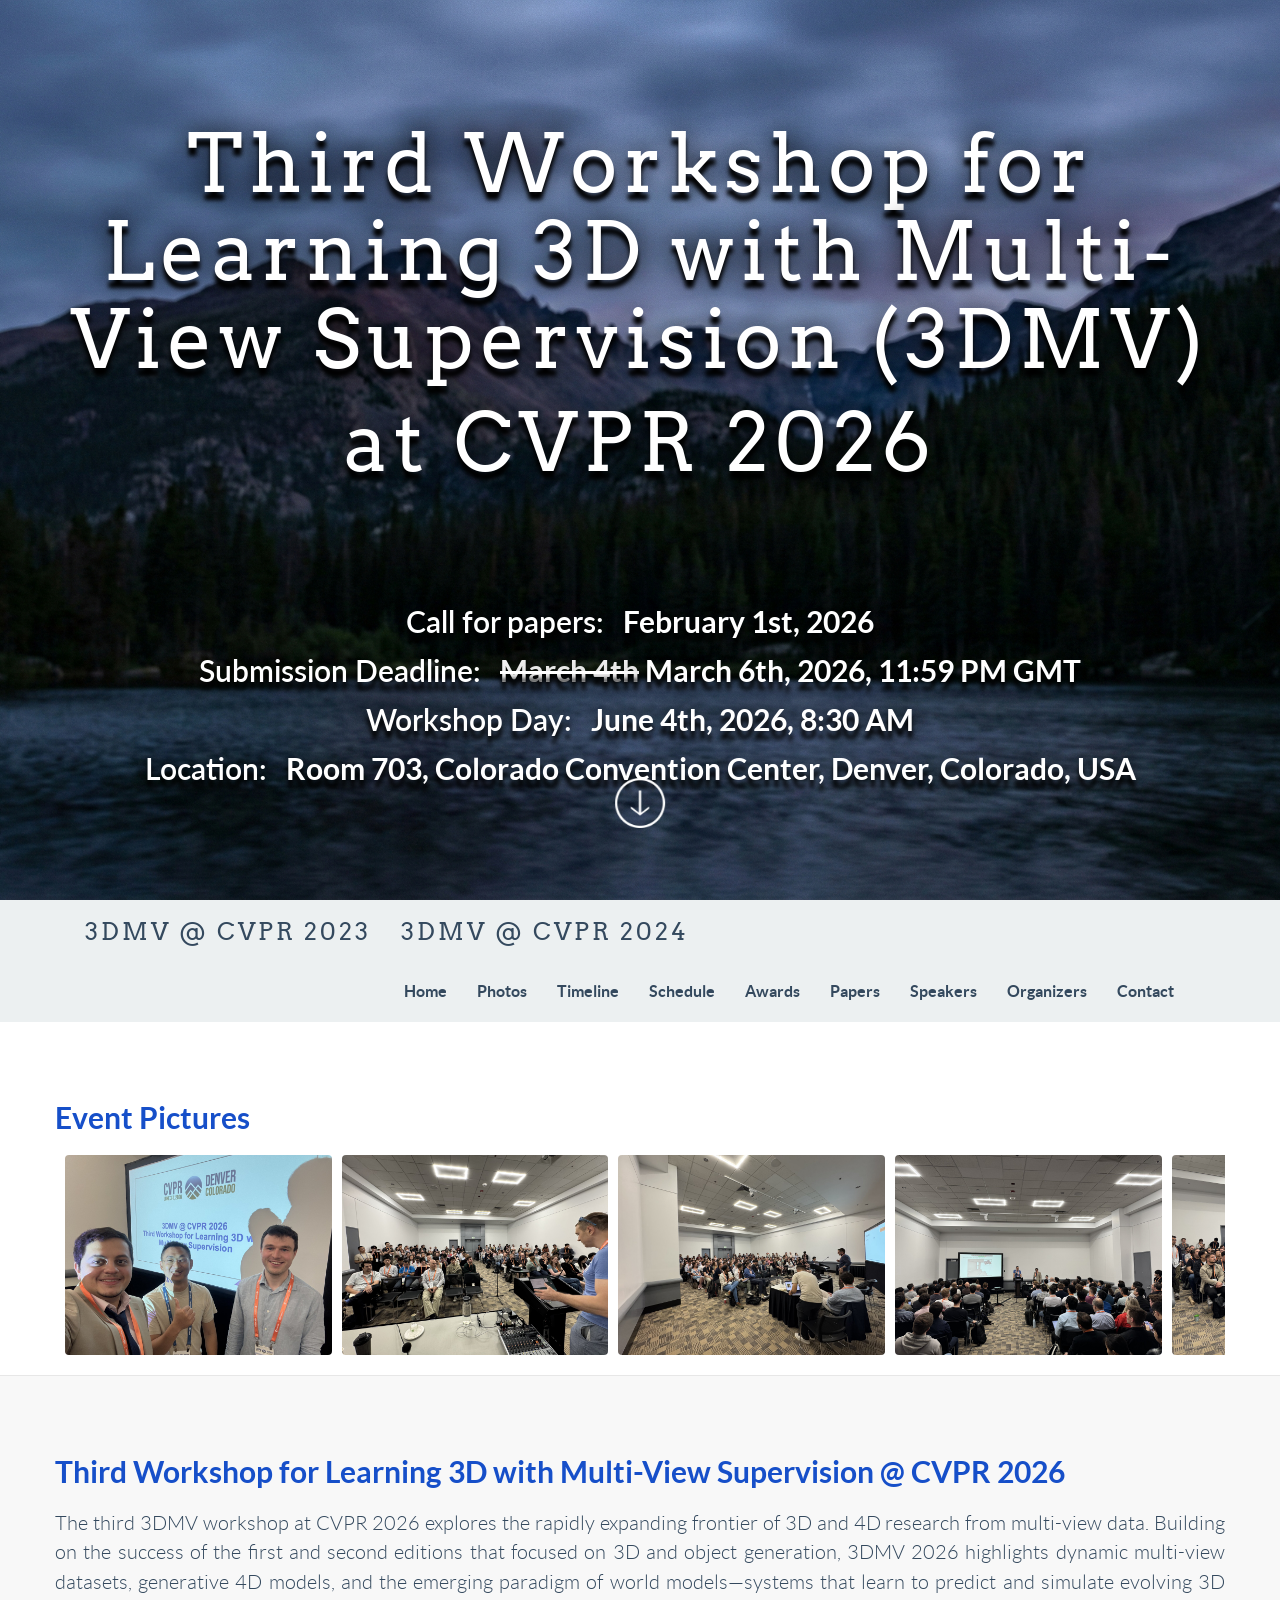
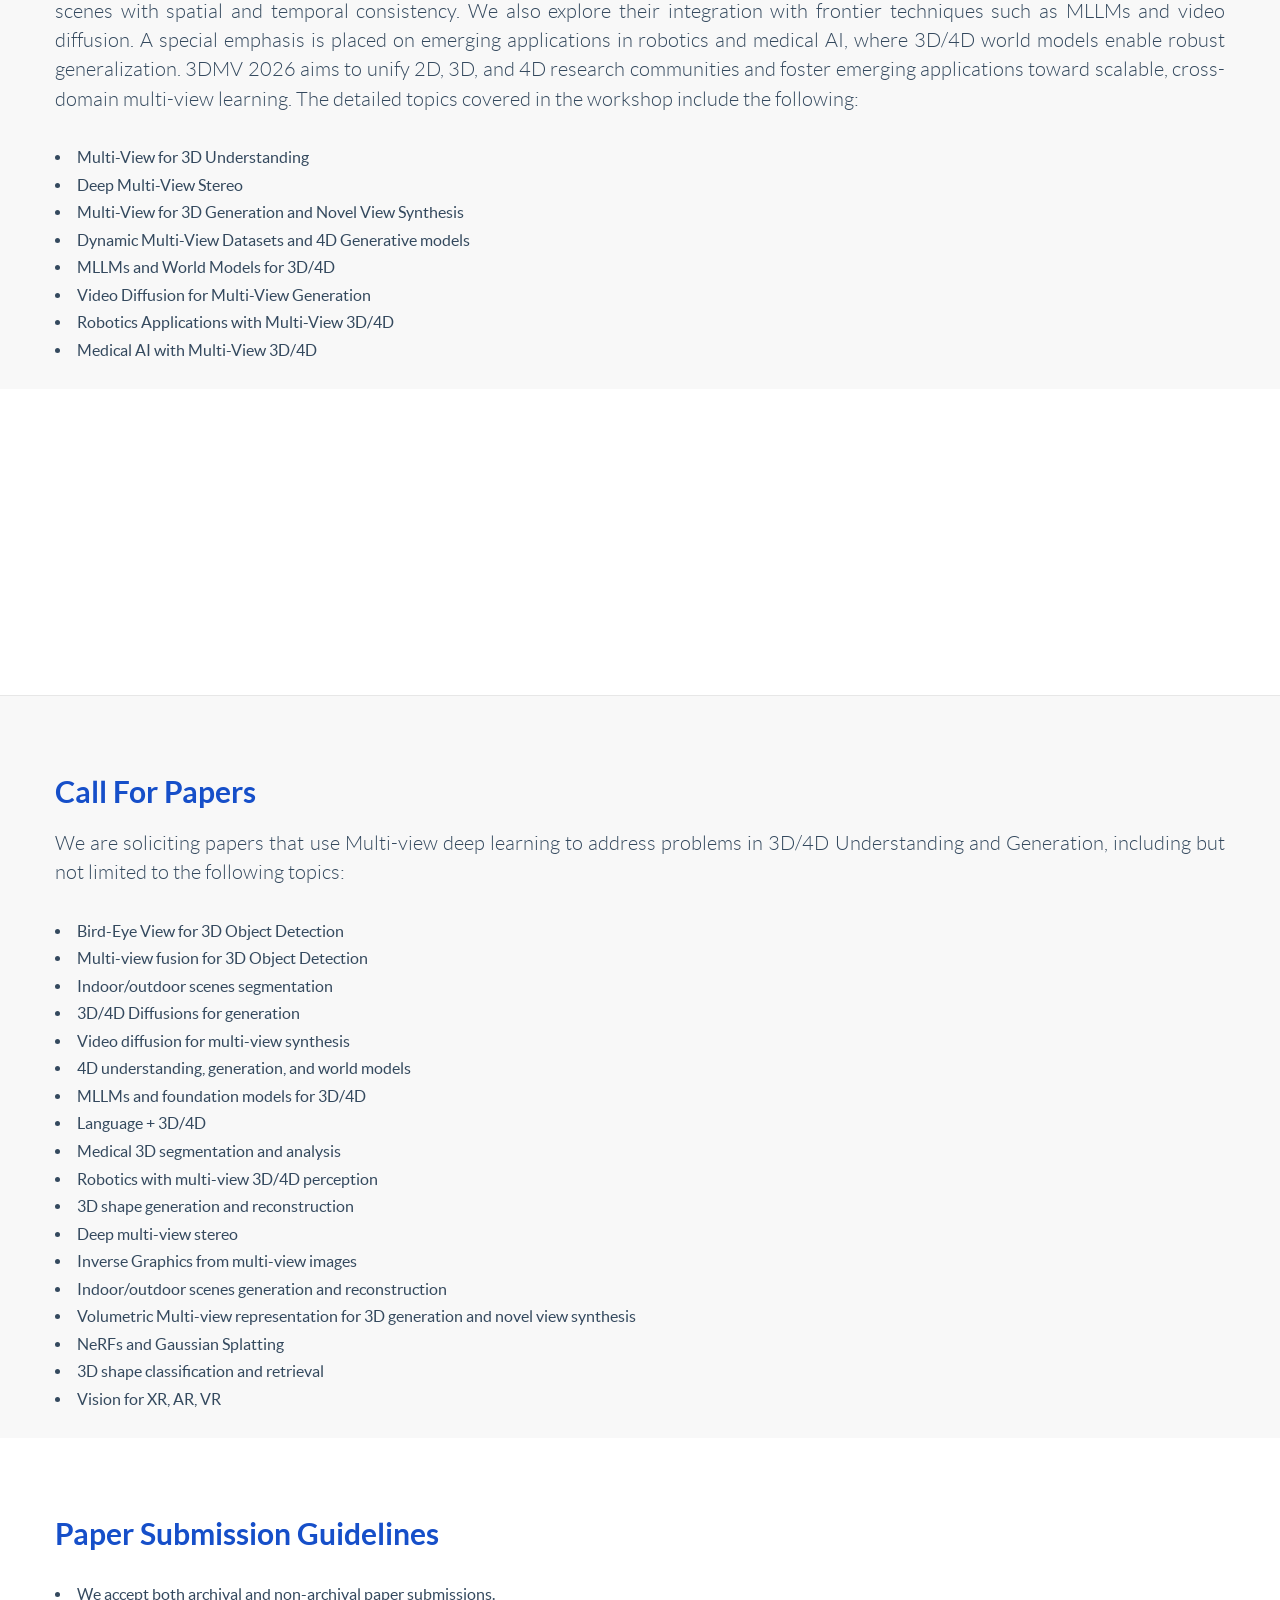
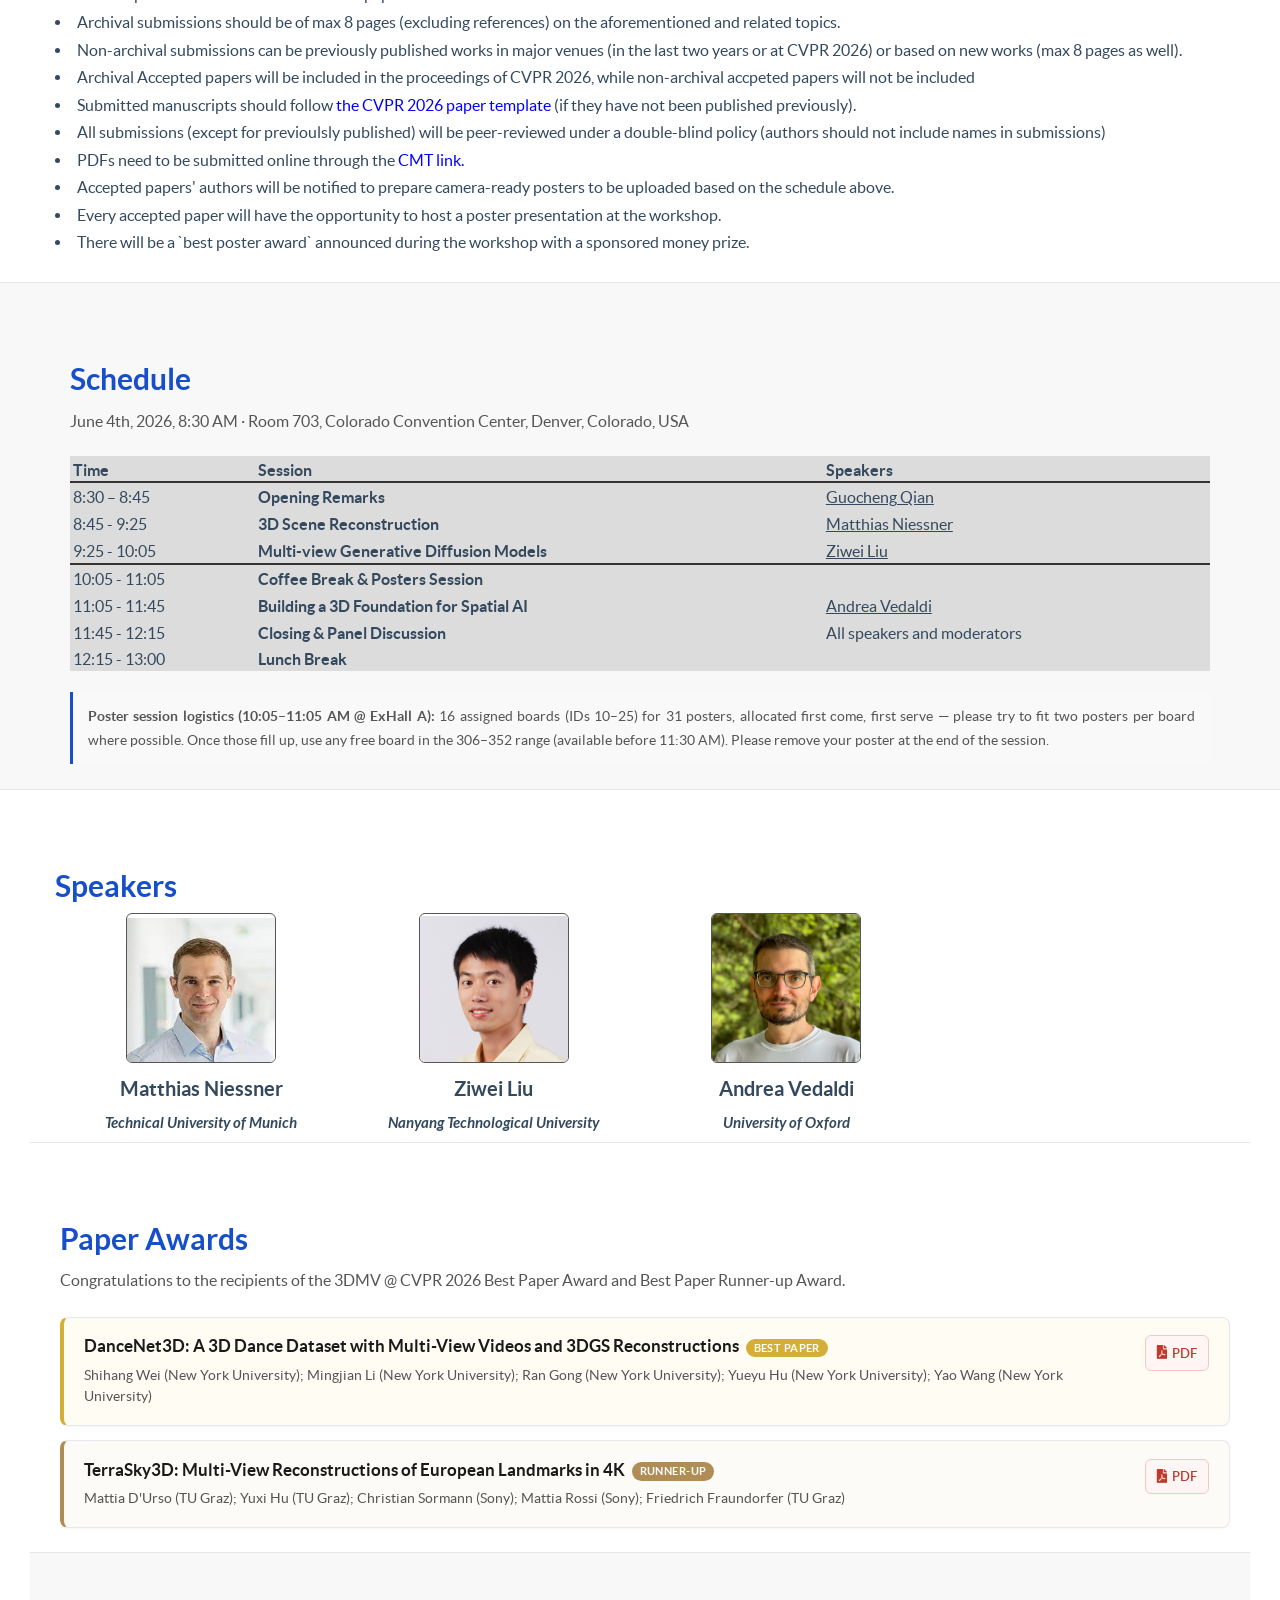
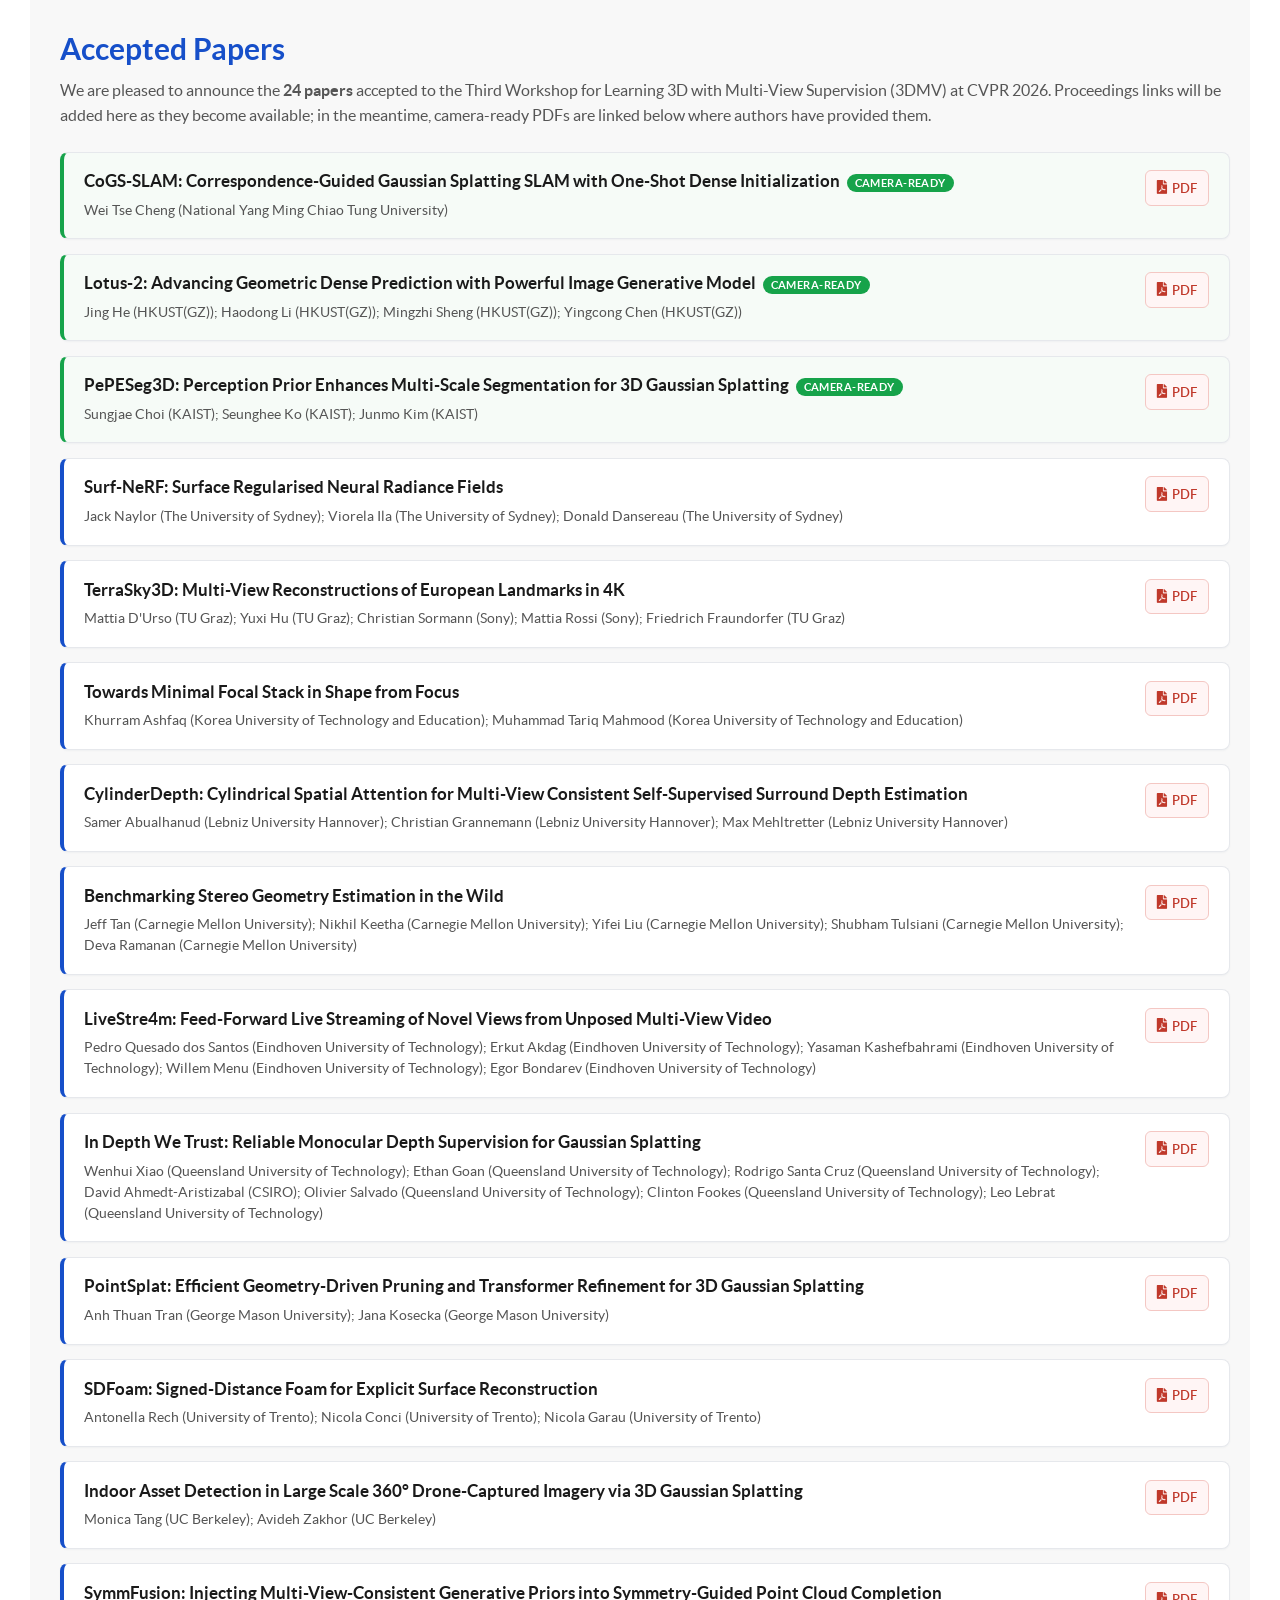
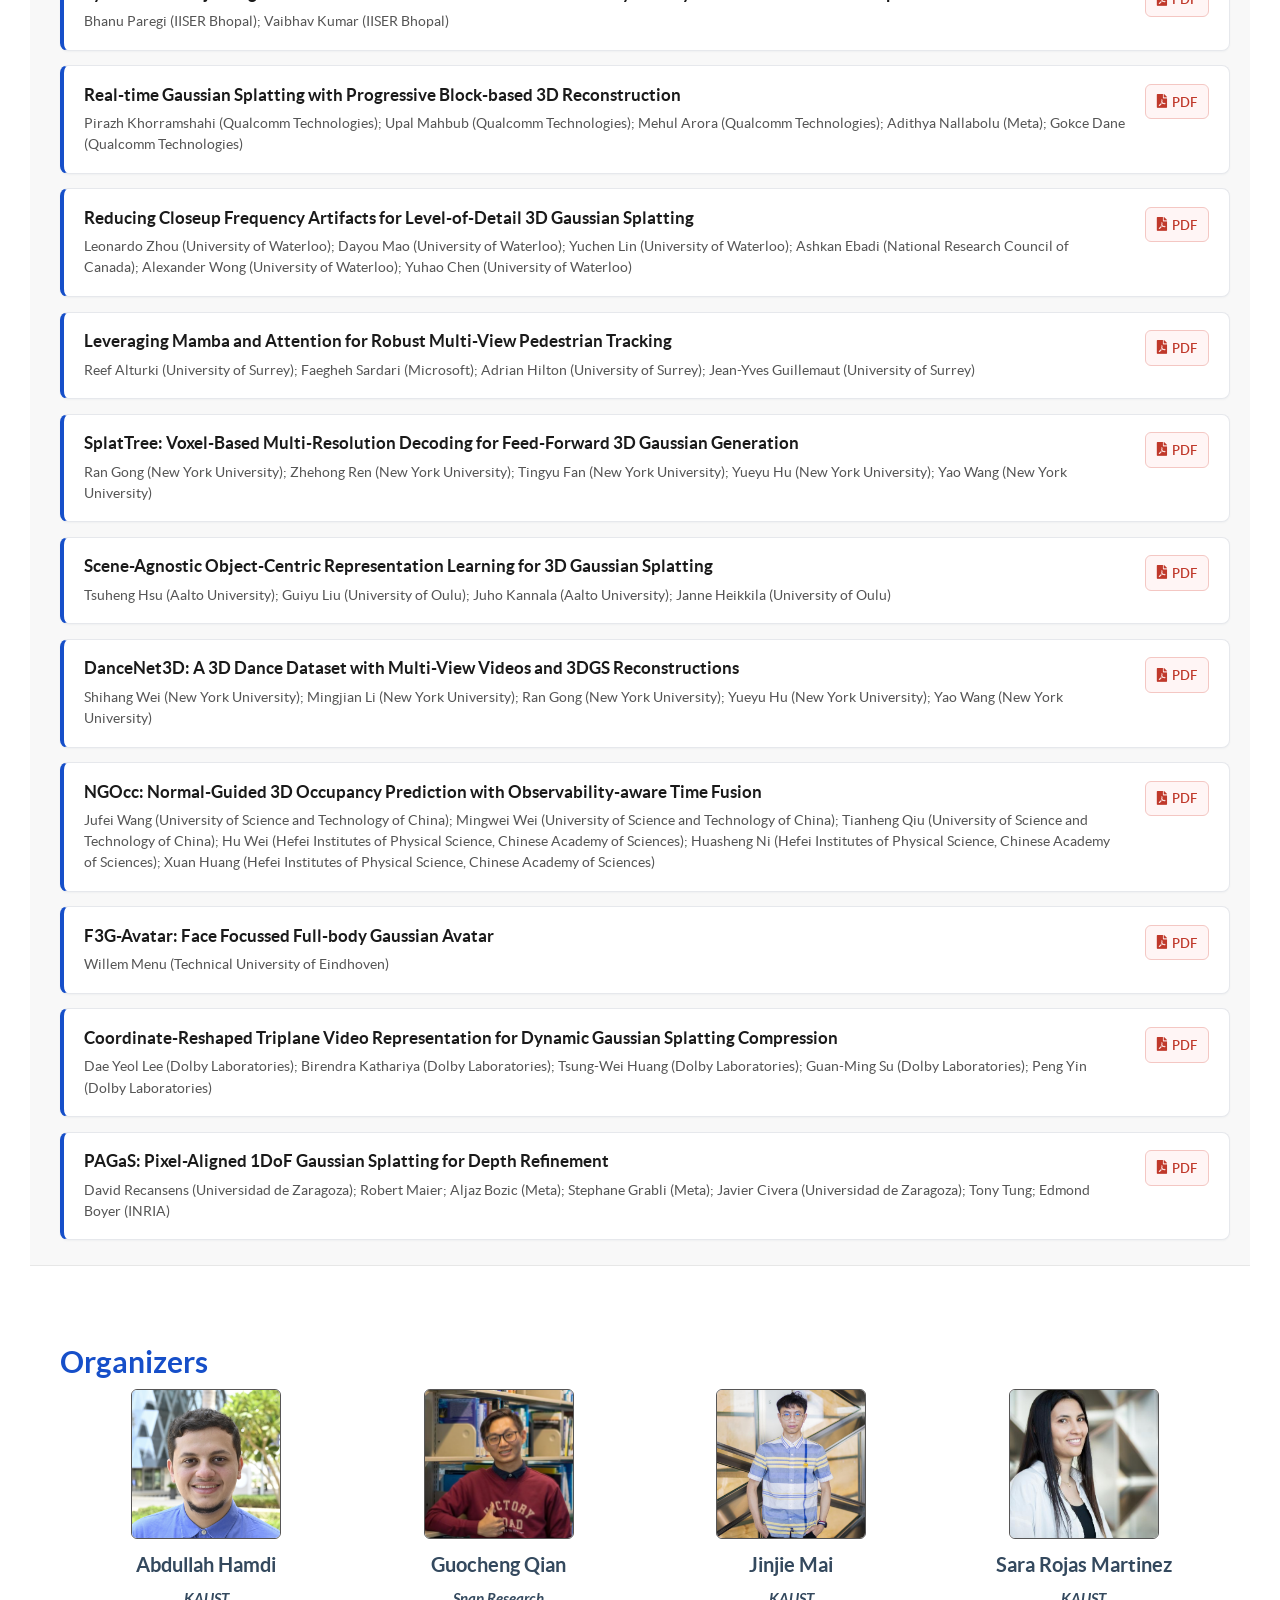
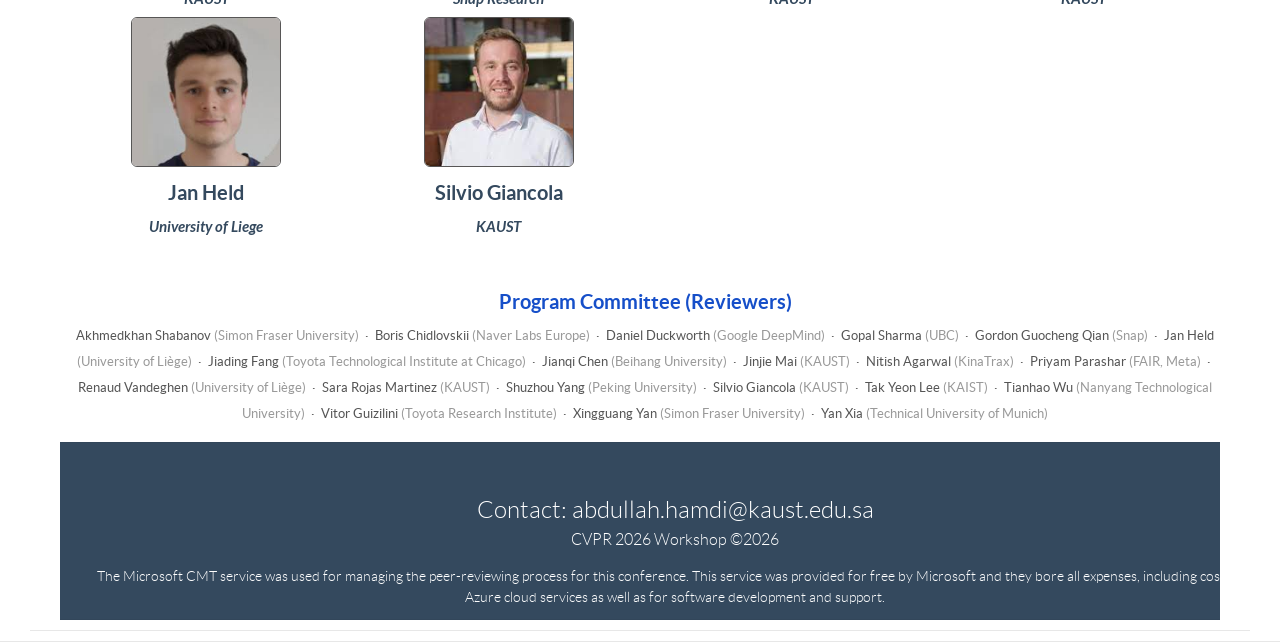
==== commit bda25a74: "Shuffle event gallery and load only half for faster page load - Exclude the first two photos, the la" ====
--- a/2026/index.html
+++ b/2026/index.html
@@ -257,35 +257,34 @@
           </div>
 
           <script>
-            const media = [
-              'IMG_6584.jpg', 'IMG_6585.jpg', 'IMG_6586.jpg', 'IMG_6587.jpg', 'IMG_6588.jpg', 'IMG_6589.jpg', 'IMG_6590.jpg', 'IMG_6591.jpg', 'IMG_6592.jpg', 'IMG_6593.jpg', 'IMG_6594.jpg', 'IMG_6595.jpg', 'IMG_6596.jpg', 'IMG_6597.jpg', 'IMG_6598.jpg', 'IMG_6599.jpg', 'IMG_6600.jpg', 'IMG_6601.jpg', 'IMG_6602.jpg', 'IMG_6603.jpg', 'IMG_6604.jpg', 'IMG_6605.jpg', 'IMG_6606.jpg', 'IMG_6607.jpg', 'IMG_6608.jpg', 'IMG_6609.jpg', 'IMG_6610.jpg', 'IMG_6611.jpg', 'IMG_6612.jpg', 'IMG_6613.jpg', 'IMG_6614.jpg', 'IMG_6615.jpg', 'IMG_6616.jpg', 'IMG_6617.mp4', 'IMG_6618.jpg', 'IMG_6619.jpg', 'IMG_6620.jpg', 'IMG_6621.jpg', 'IMG_6622.jpg', 'IMG_6623.jpg', 'IMG_6624.jpg', 'IMG_6625.jpg', 'IMG_6626.jpg', 'IMG_6627.jpg', 'IMG_6628.jpg', 'IMG_6629.jpg', 'IMG_6633.jpg', 'IMG_6634.jpg', 'IMG_6635.jpg'
+            // Event photos (first two, the last one, and the video are intentionally excluded)
+            const photos = [
+              'IMG_6586.jpg', 'IMG_6587.jpg', 'IMG_6588.jpg', 'IMG_6589.jpg', 'IMG_6590.jpg', 'IMG_6591.jpg', 'IMG_6592.jpg', 'IMG_6593.jpg', 'IMG_6594.jpg', 'IMG_6595.jpg', 'IMG_6596.jpg', 'IMG_6597.jpg', 'IMG_6598.jpg', 'IMG_6599.jpg', 'IMG_6600.jpg', 'IMG_6601.jpg', 'IMG_6602.jpg', 'IMG_6603.jpg', 'IMG_6604.jpg', 'IMG_6605.jpg', 'IMG_6606.jpg', 'IMG_6607.jpg', 'IMG_6608.jpg', 'IMG_6609.jpg', 'IMG_6610.jpg', 'IMG_6611.jpg', 'IMG_6612.jpg', 'IMG_6613.jpg', 'IMG_6614.jpg', 'IMG_6615.jpg', 'IMG_6616.jpg', 'IMG_6618.jpg', 'IMG_6619.jpg', 'IMG_6620.jpg', 'IMG_6621.jpg', 'IMG_6622.jpg', 'IMG_6623.jpg', 'IMG_6624.jpg', 'IMG_6625.jpg', 'IMG_6626.jpg', 'IMG_6627.jpg', 'IMG_6628.jpg', 'IMG_6629.jpg', 'IMG_6633.jpg', 'IMG_6634.jpg'
             ];
 
+            // Fisher-Yates shuffle so the gallery looks different on every load
+            for (let i = photos.length - 1; i > 0; i--) {
+              const j = Math.floor(Math.random() * (i + 1));
+              [photos[i], photos[j]] = [photos[j], photos[i]];
+            }
+
+            // Only render half of them to keep the page fast
+            const selected = photos.slice(0, Math.ceil(photos.length / 2));
+
             const container = document.getElementById('image-container');
 
-            media.forEach(file => {
-              if (file.toLowerCase().endsWith('.mp4')) {
-                const video = document.createElement('video');
-                video.src = `img/event/${file}`;
-                video.controls = true;
-                video.muted = true;
-                video.loop = true;
-                video.playsInline = true;
-                video.preload = 'metadata';
-                container.appendChild(video);
-              } else {
-                const link = document.createElement('a');
-                link.href = `img/event/${file}`;
-                link.target = "_blank";
-
-                const img = document.createElement('img');
-                img.src = `img/event/${file}`;
-                img.alt = file;
-                img.loading = "lazy";
-
-                link.appendChild(img);
-                container.appendChild(link);
-              }
+            selected.forEach(file => {
+              const link = document.createElement('a');
+              link.href = `img/event/${file}`;
+              link.target = "_blank";
+
+              const img = document.createElement('img');
+              img.src = `img/event/${file}`;
+              img.alt = file;
+              img.loading = "lazy";
+
+              link.appendChild(img);
+              container.appendChild(link);
             });
           </script>
         </div>
